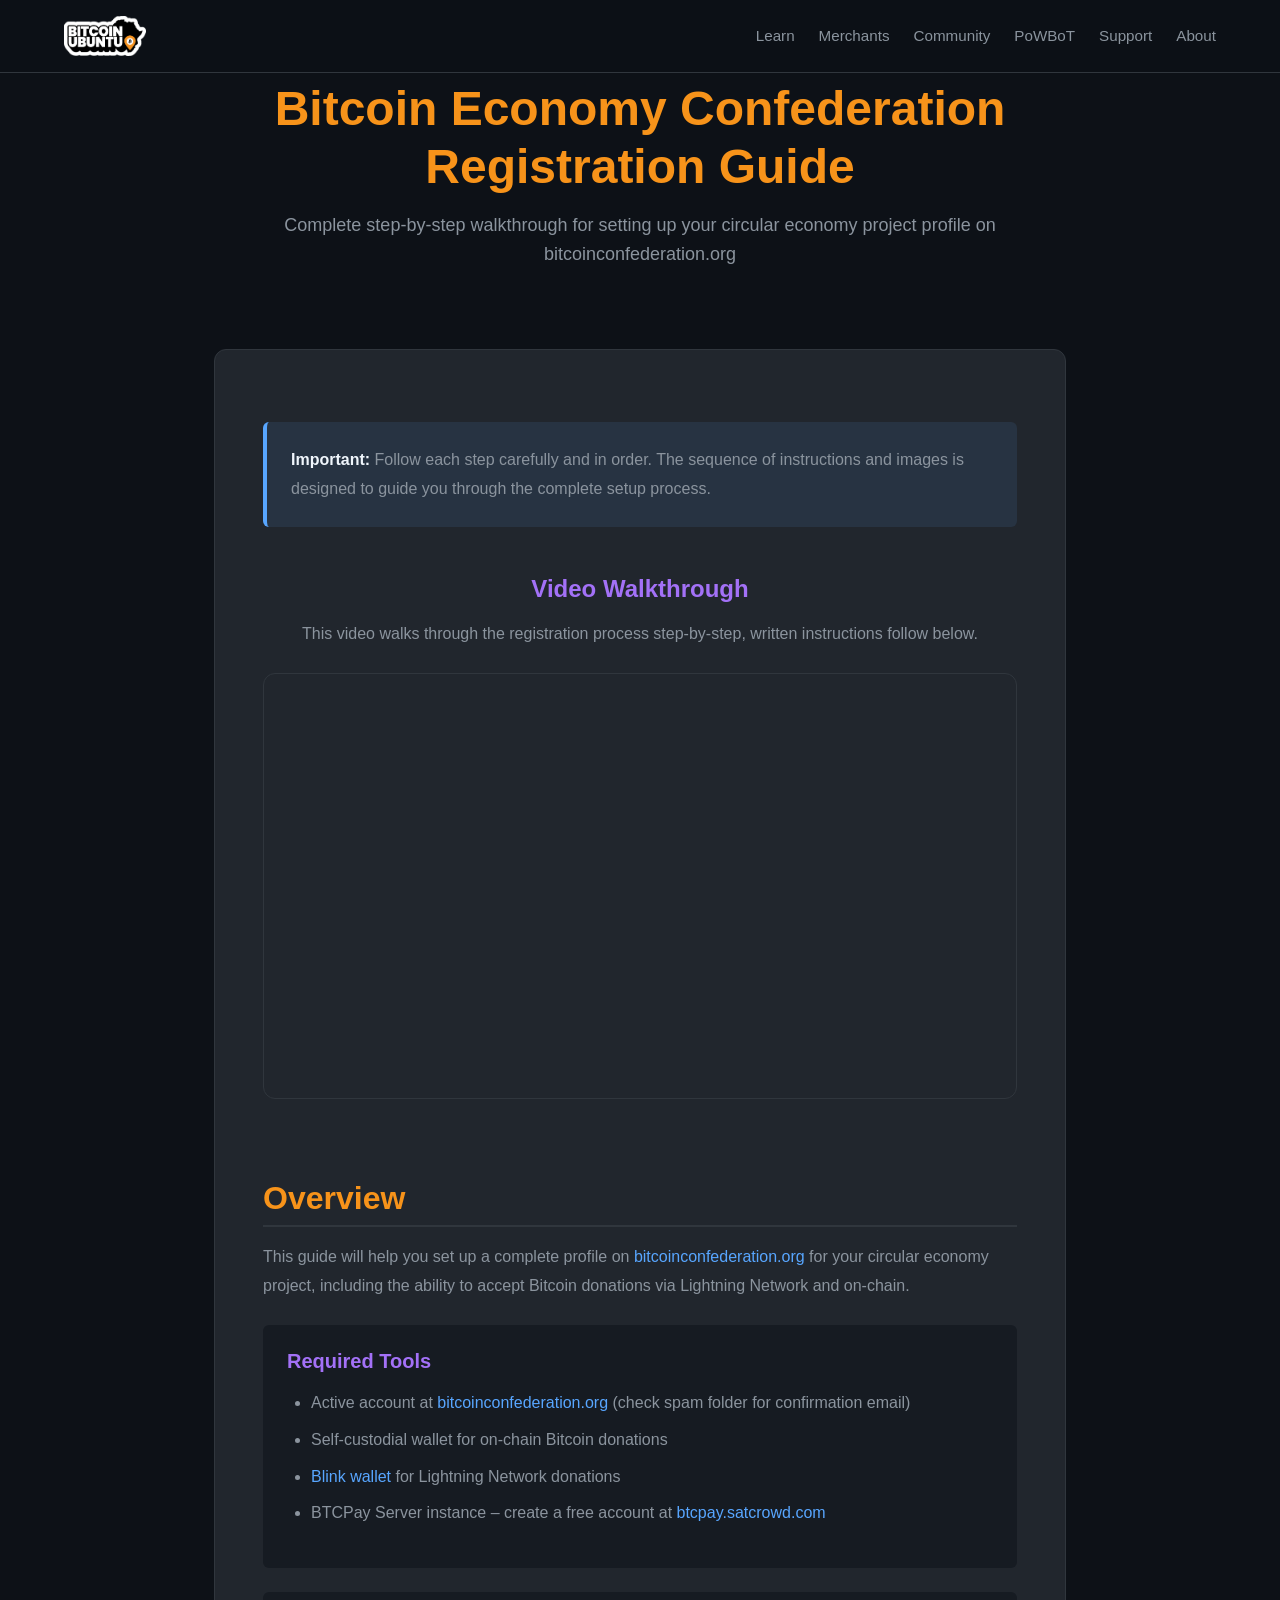
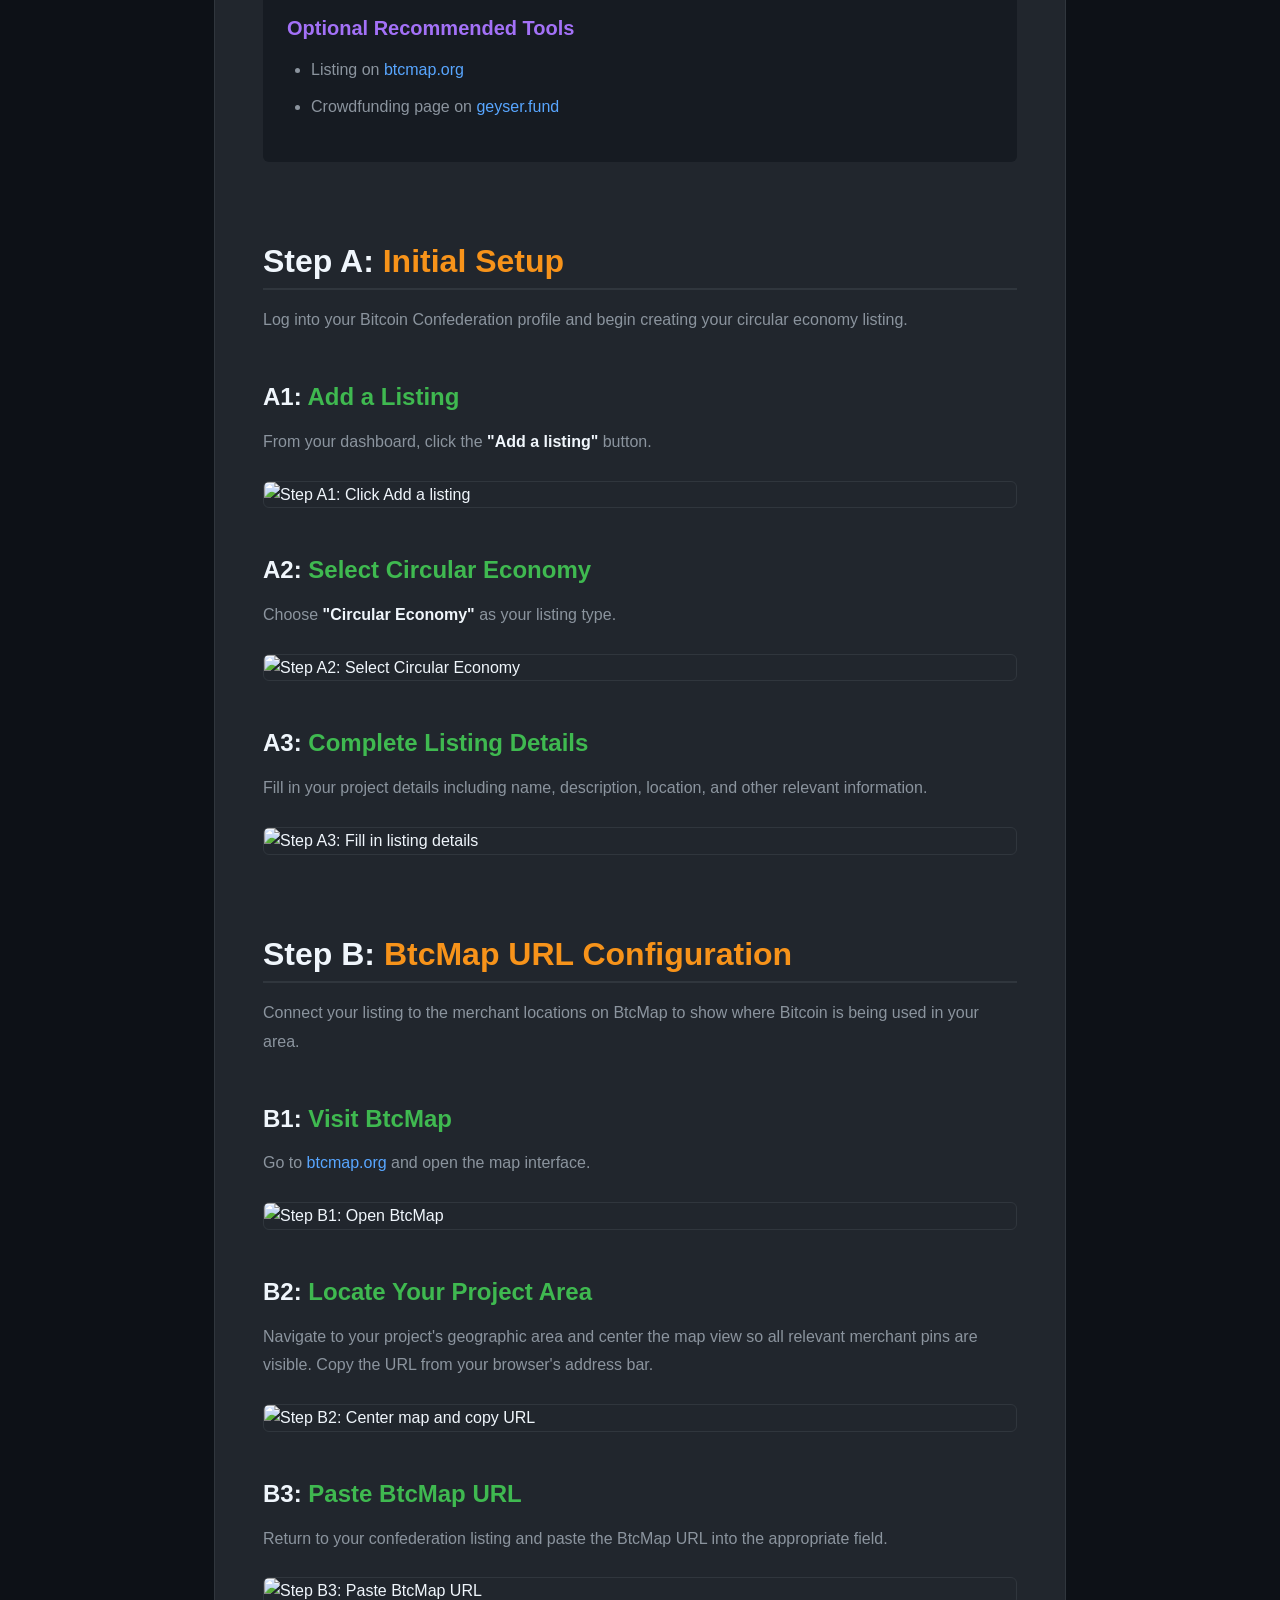
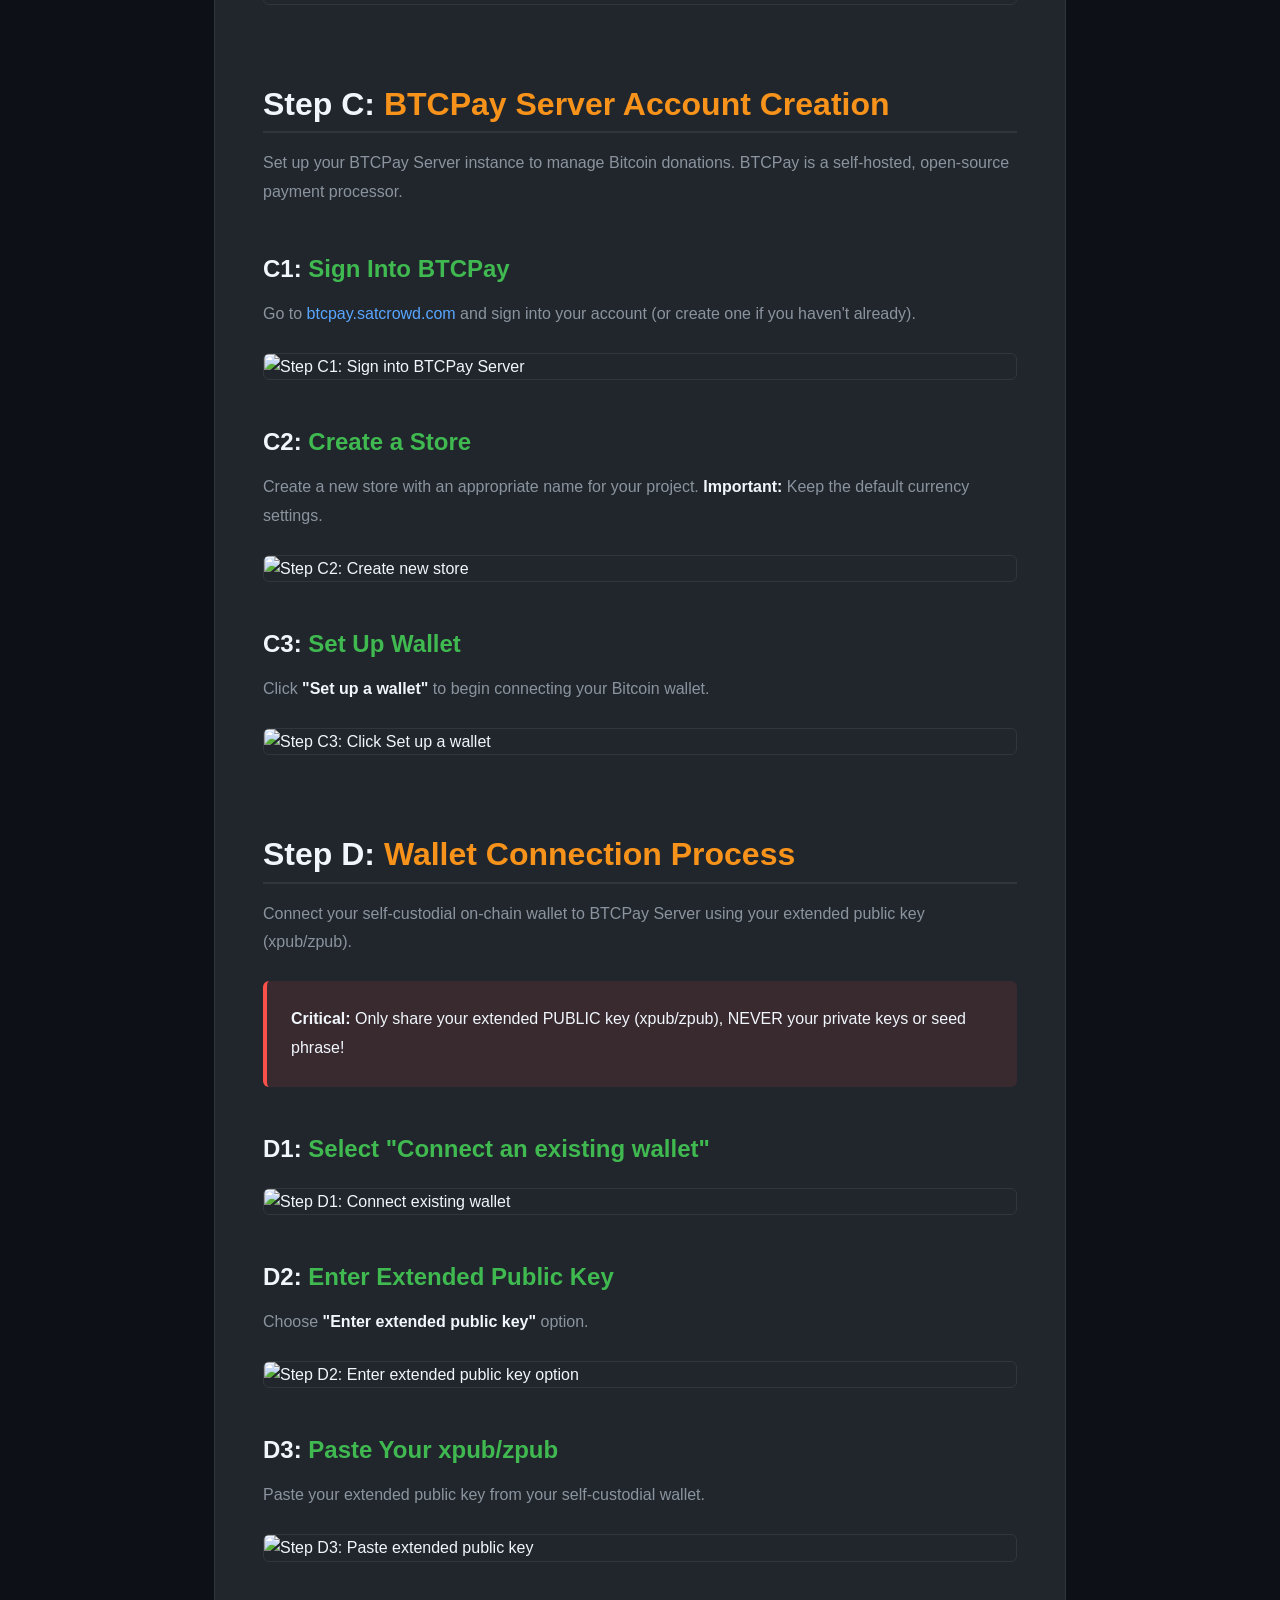
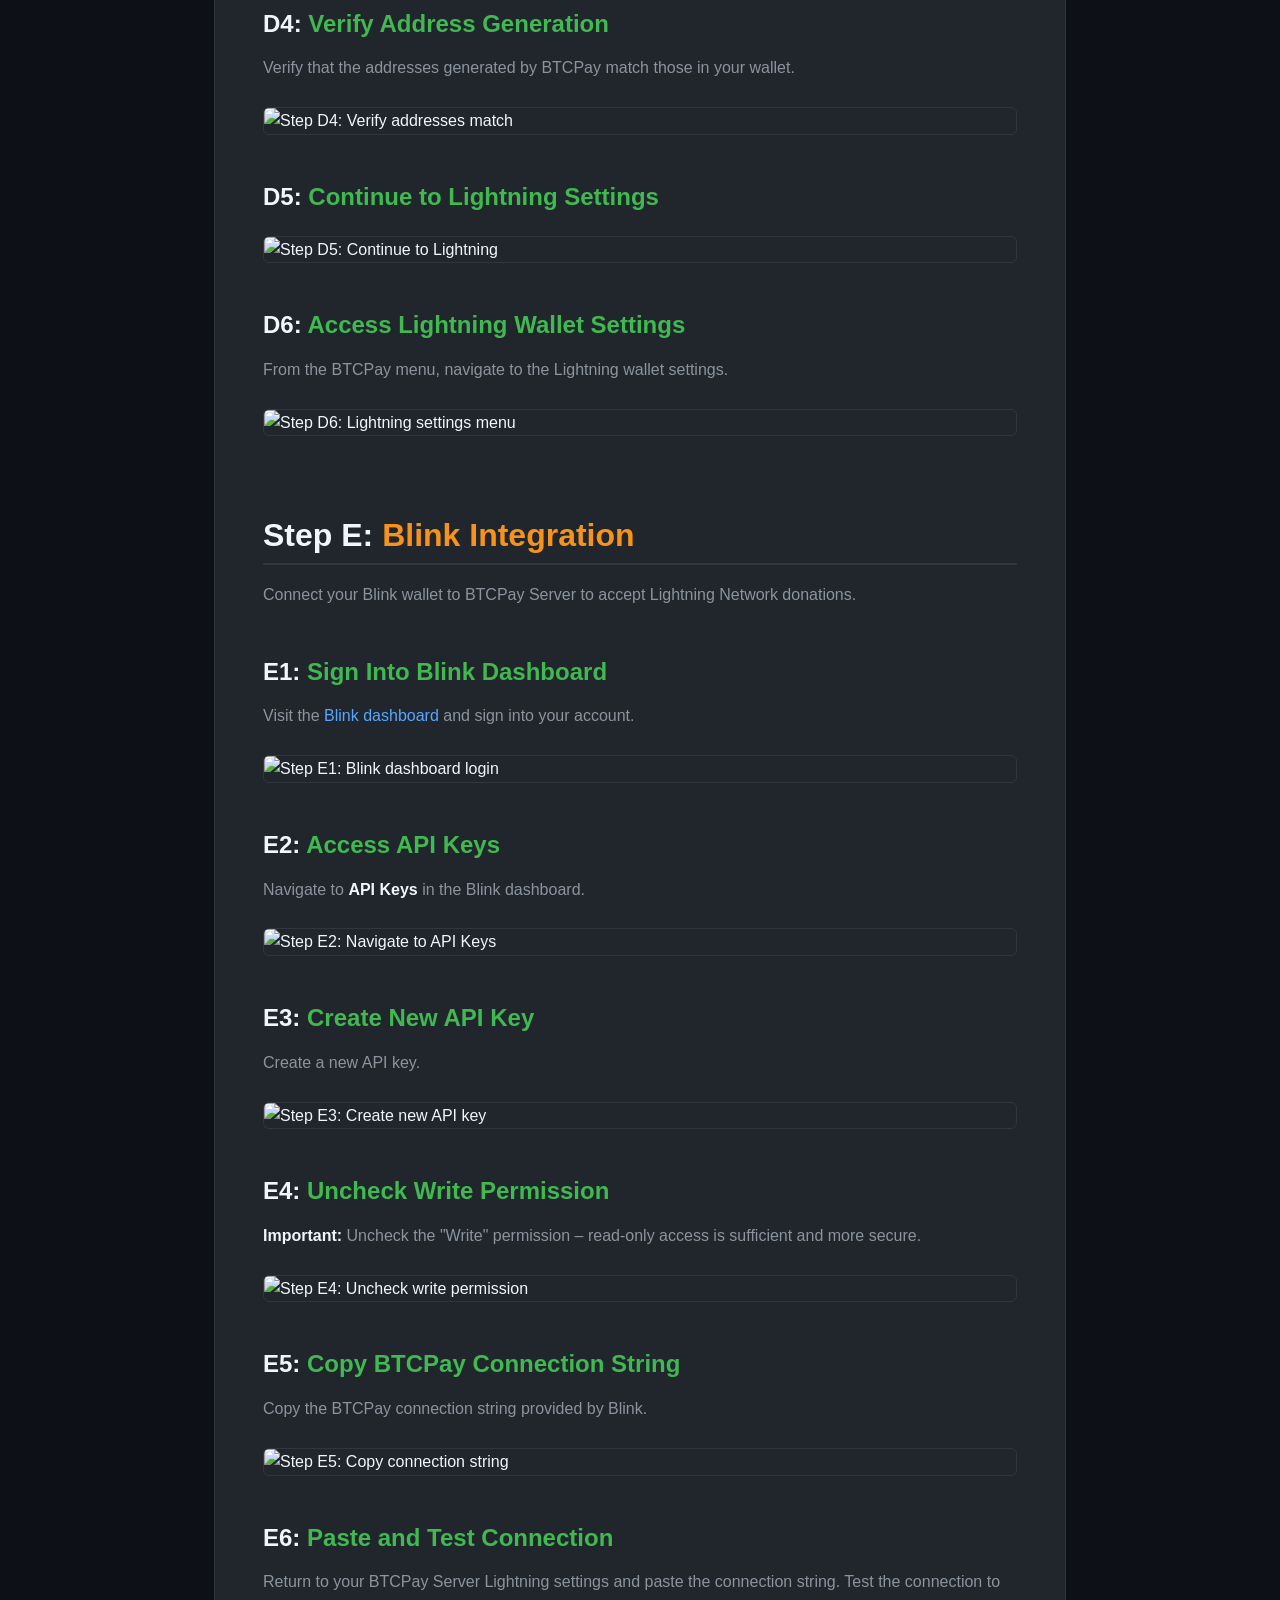
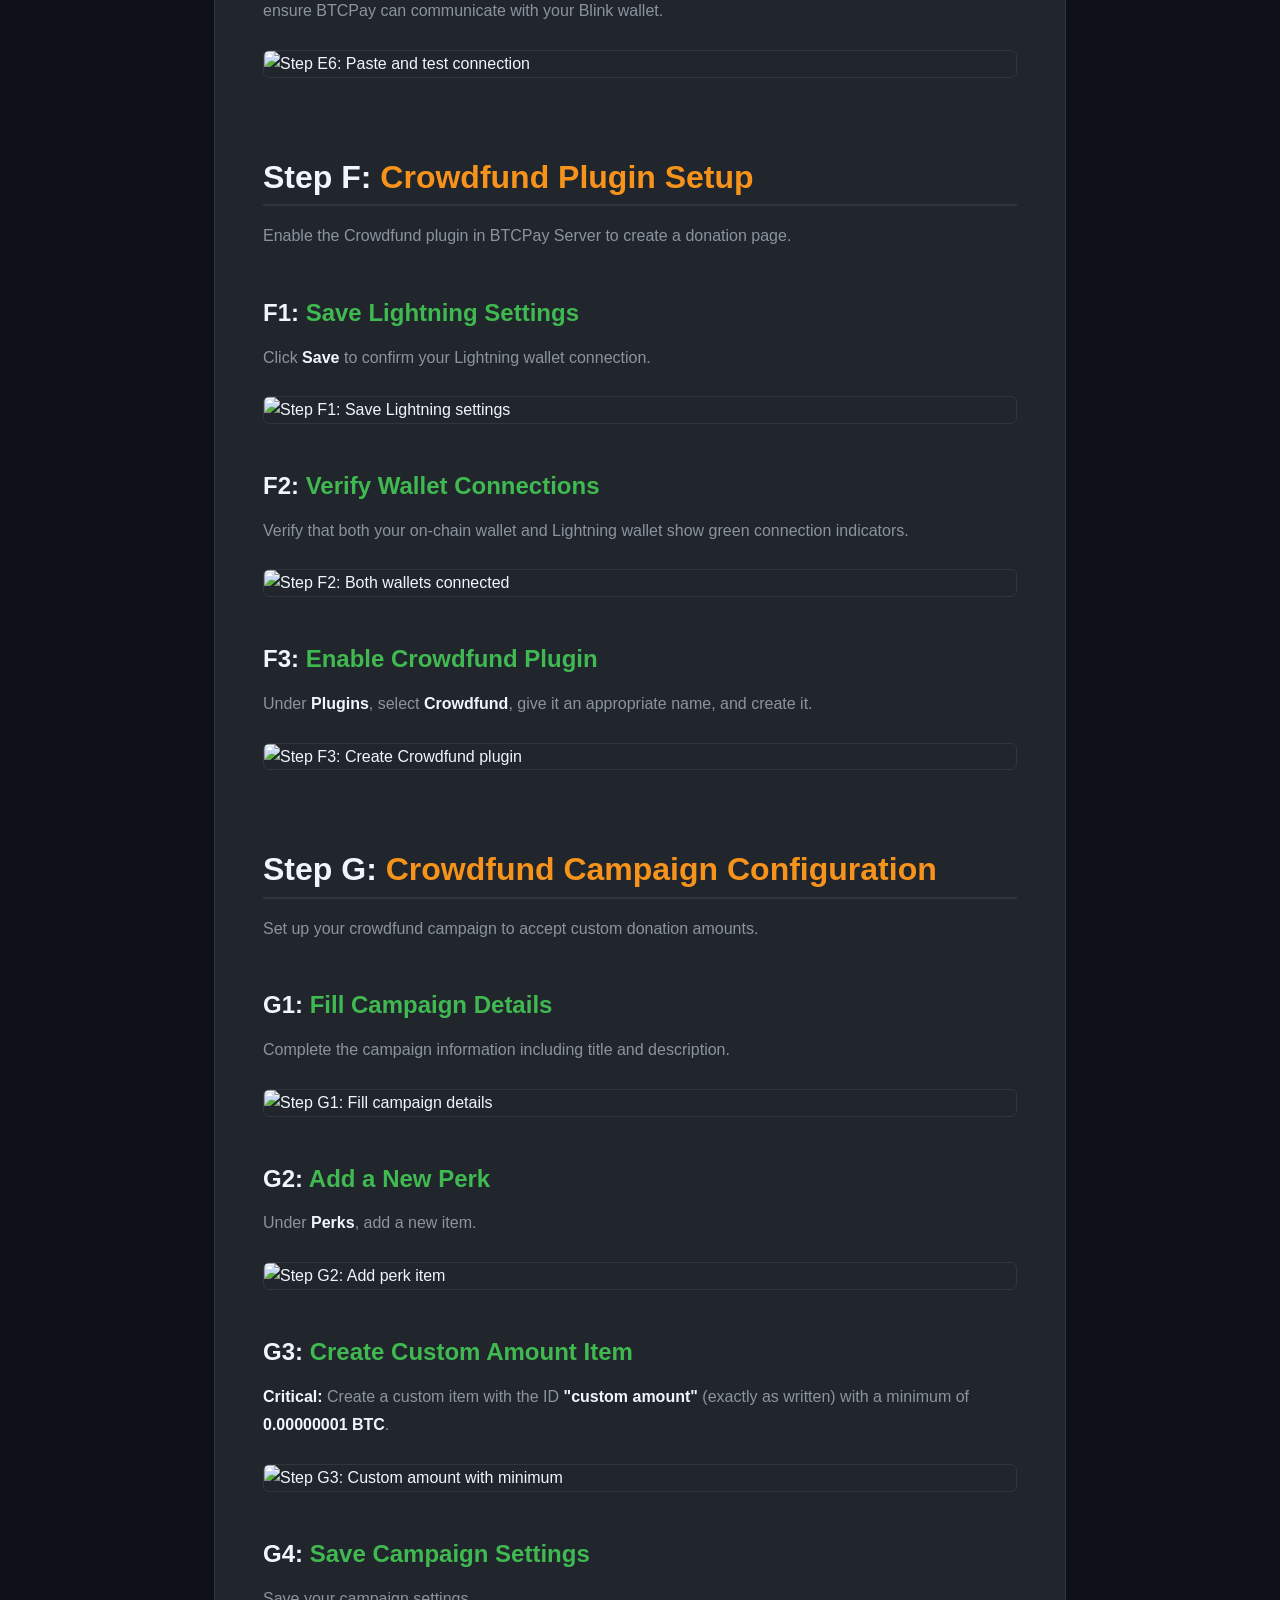
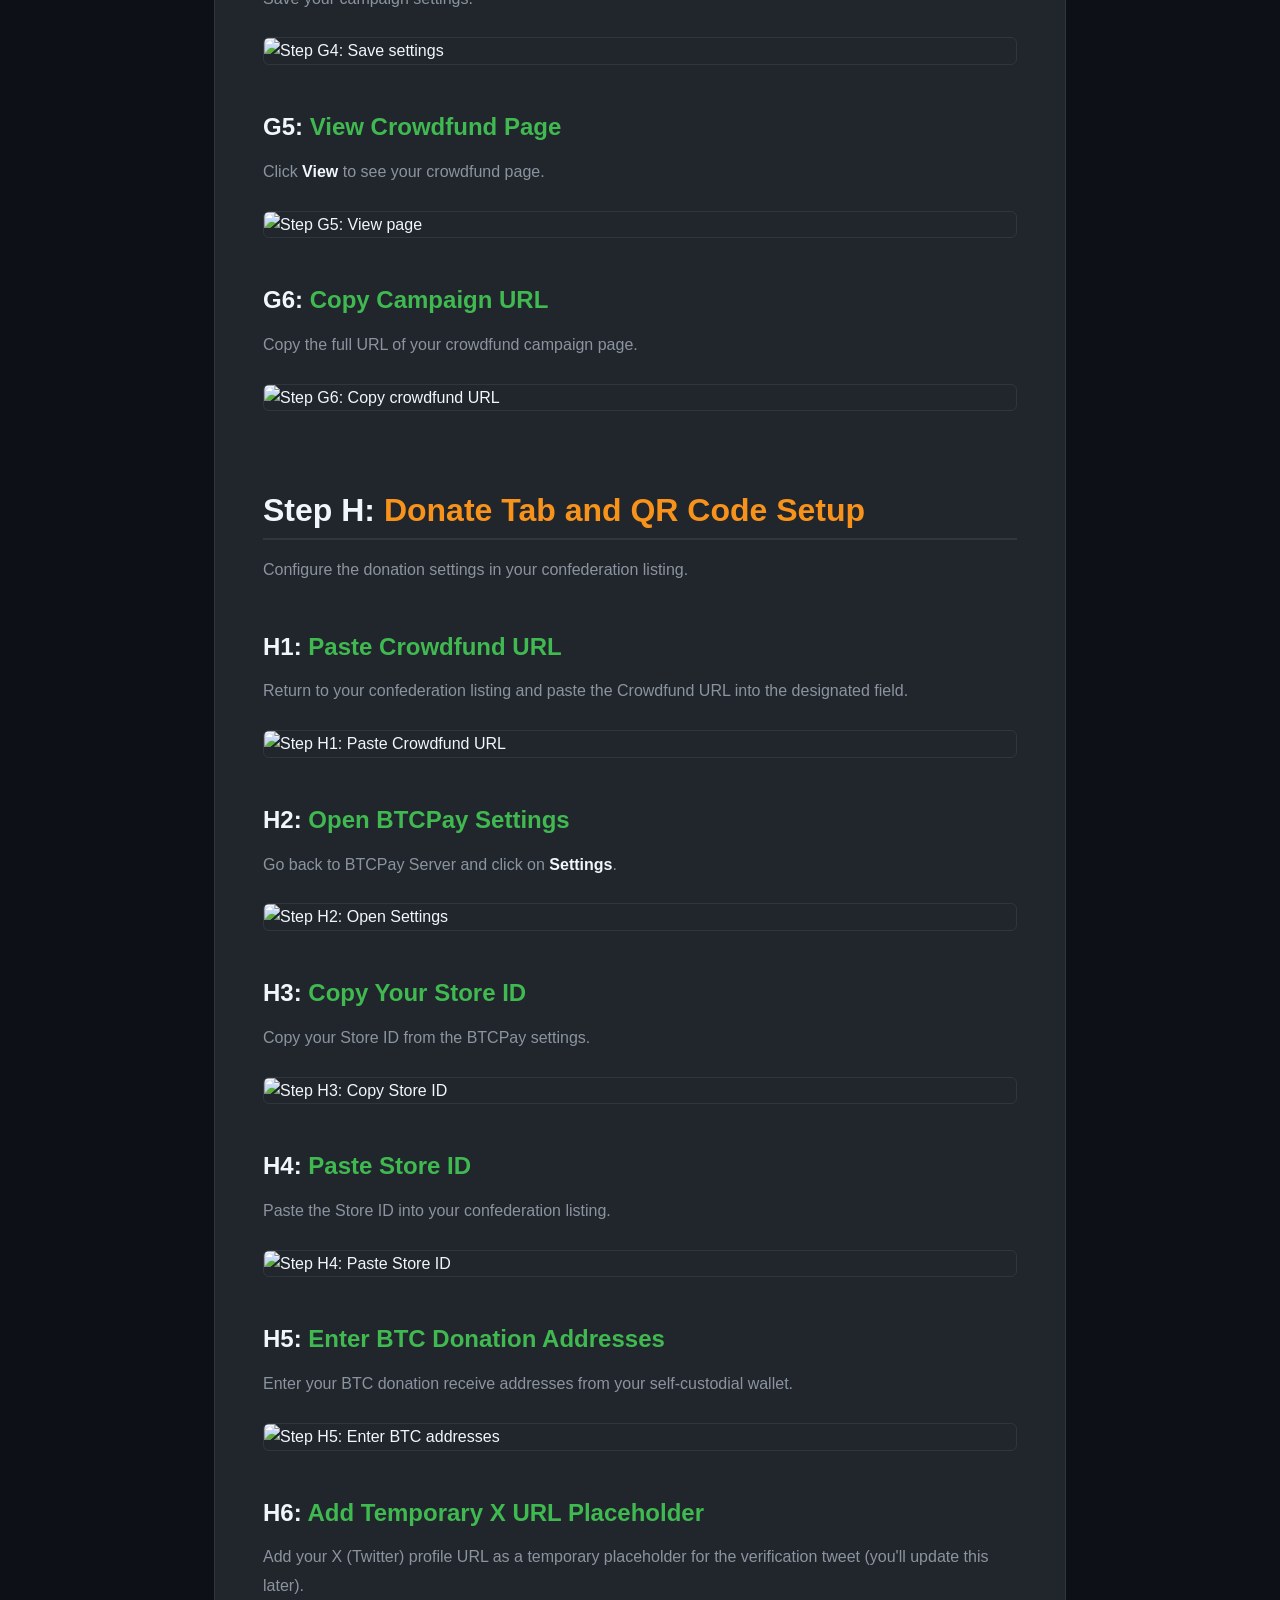
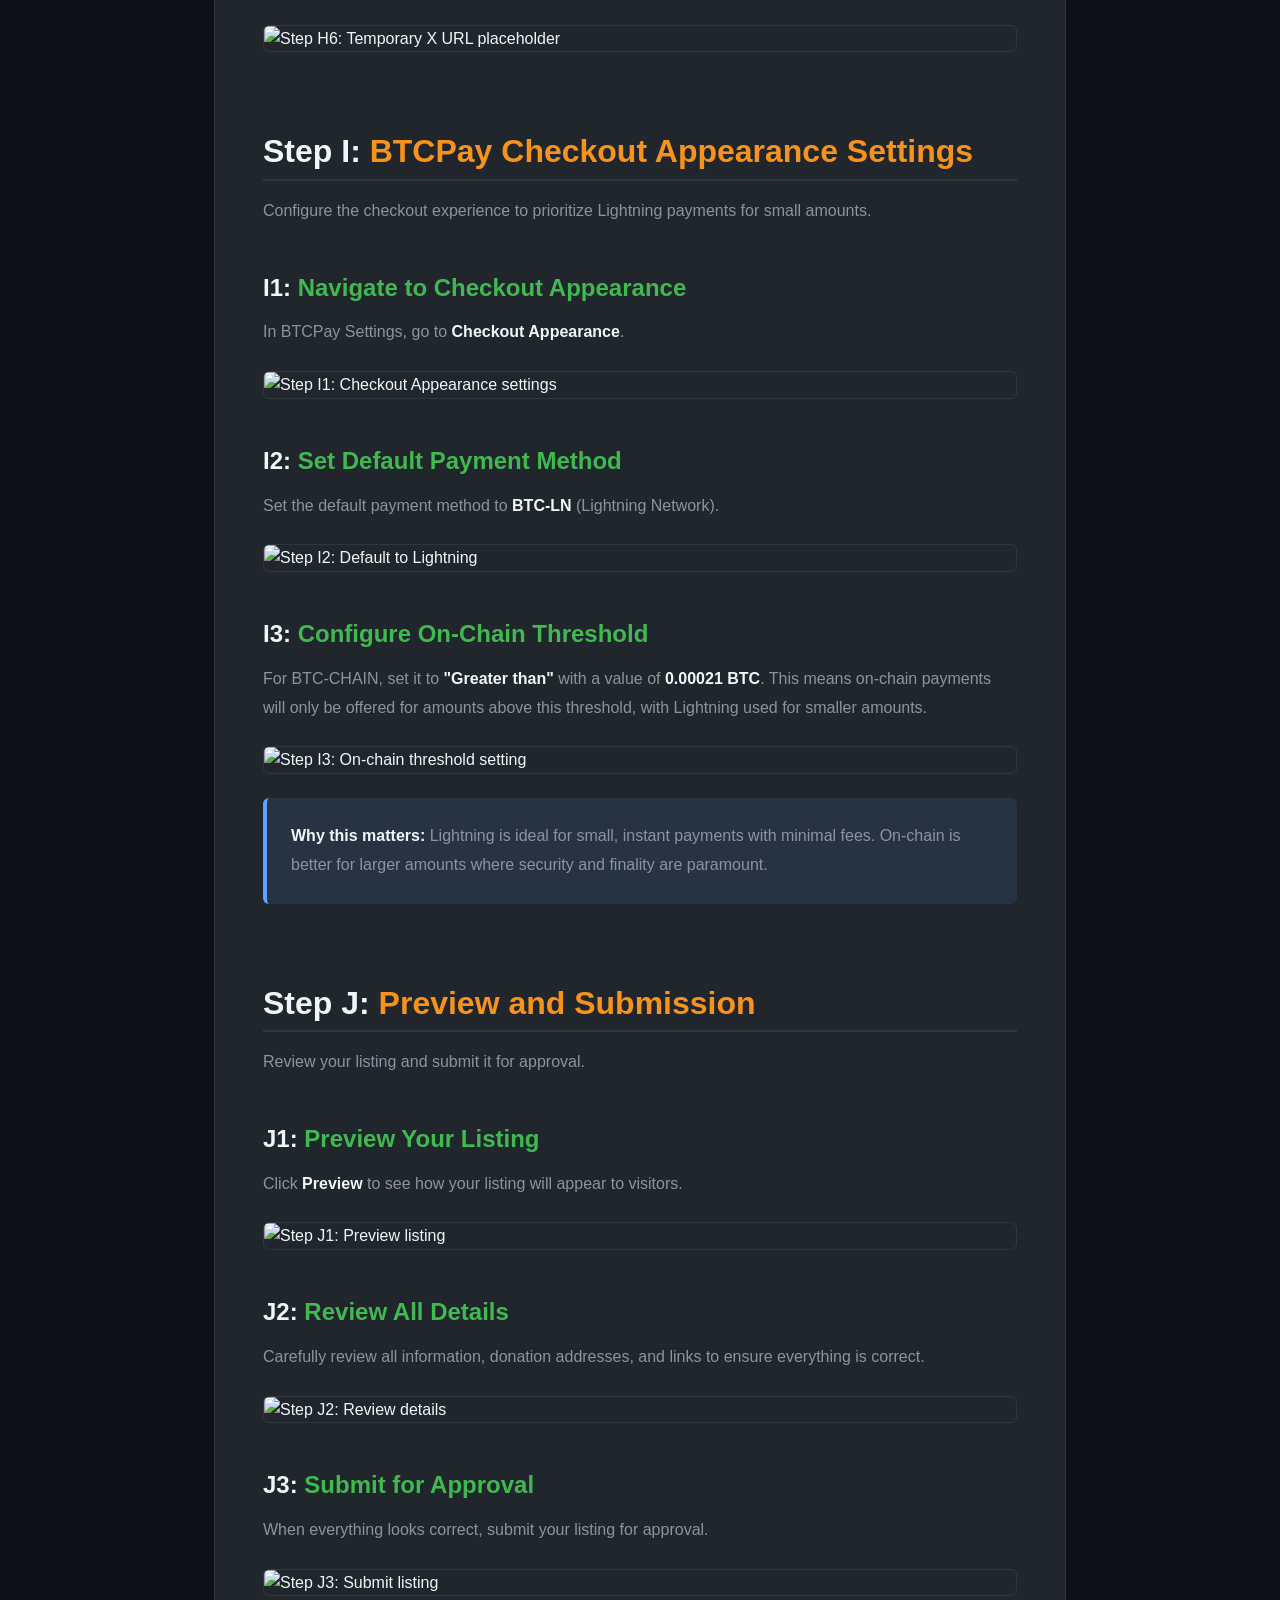
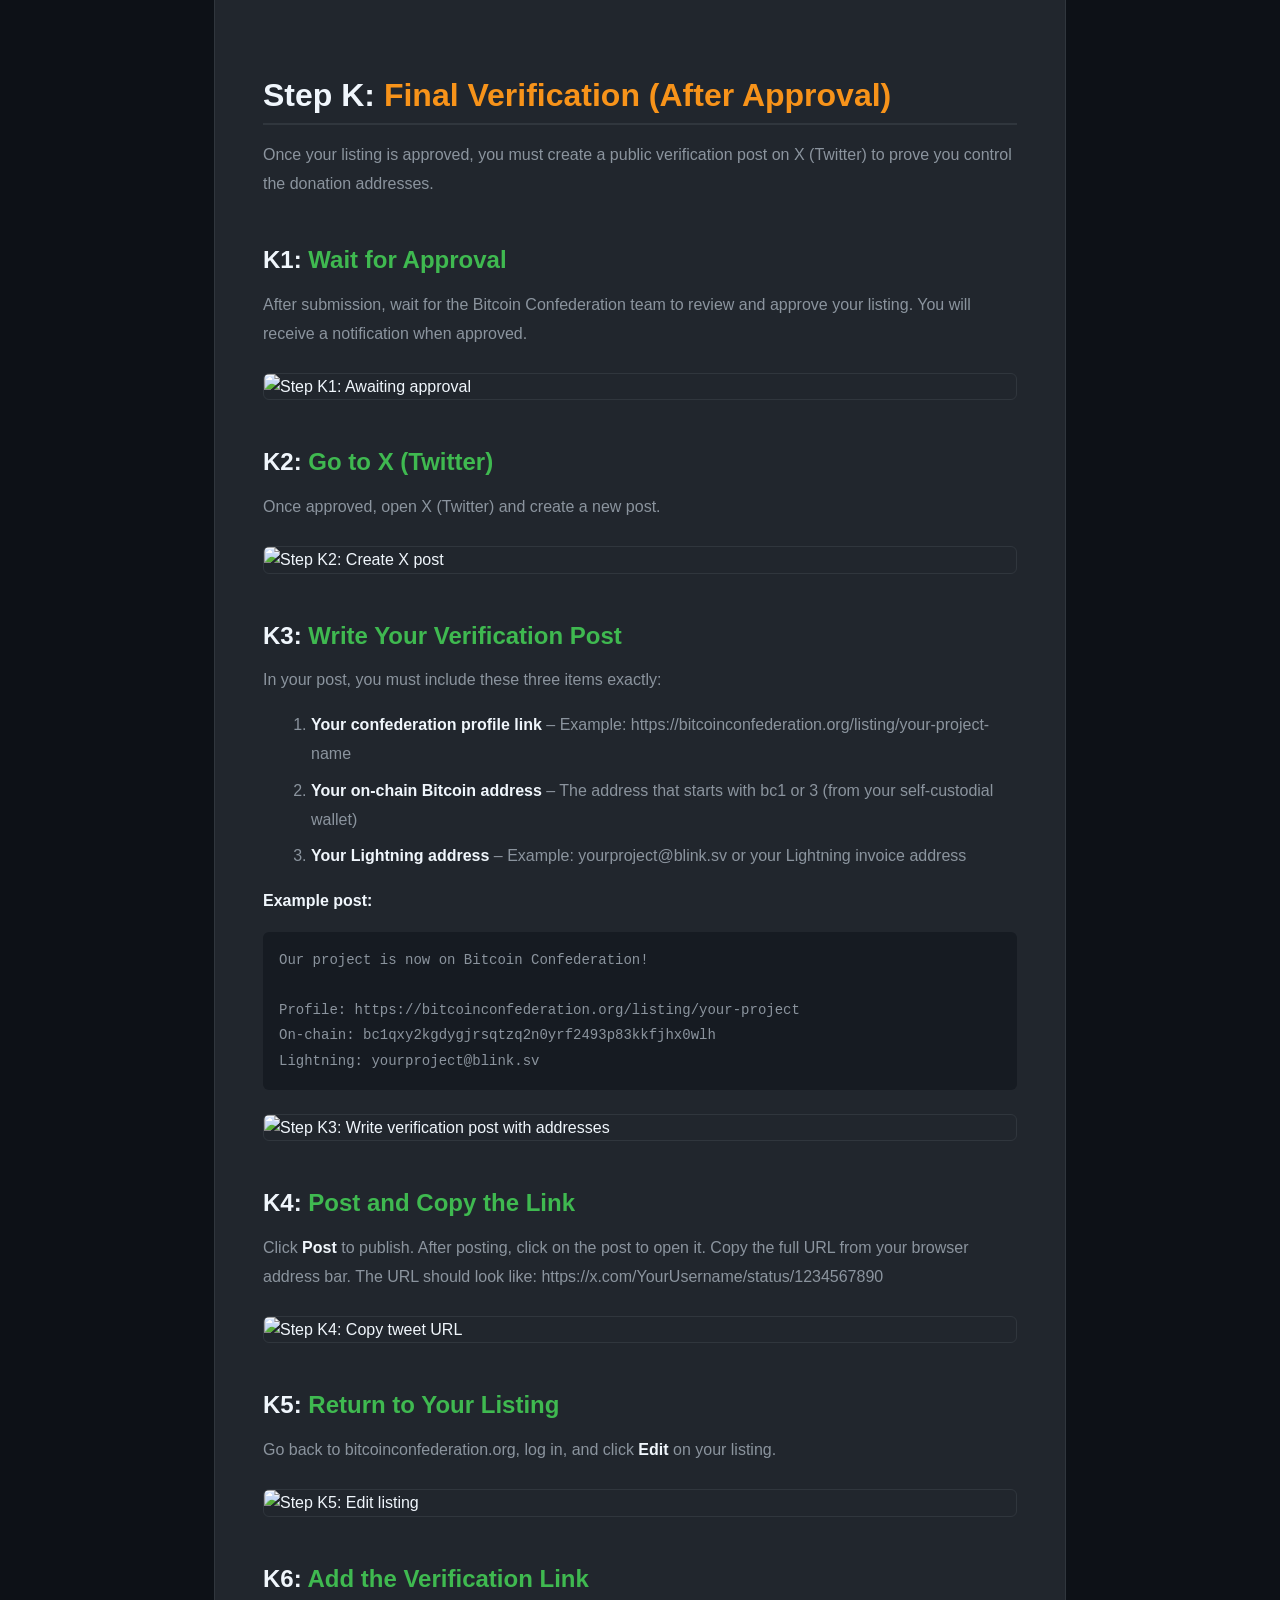
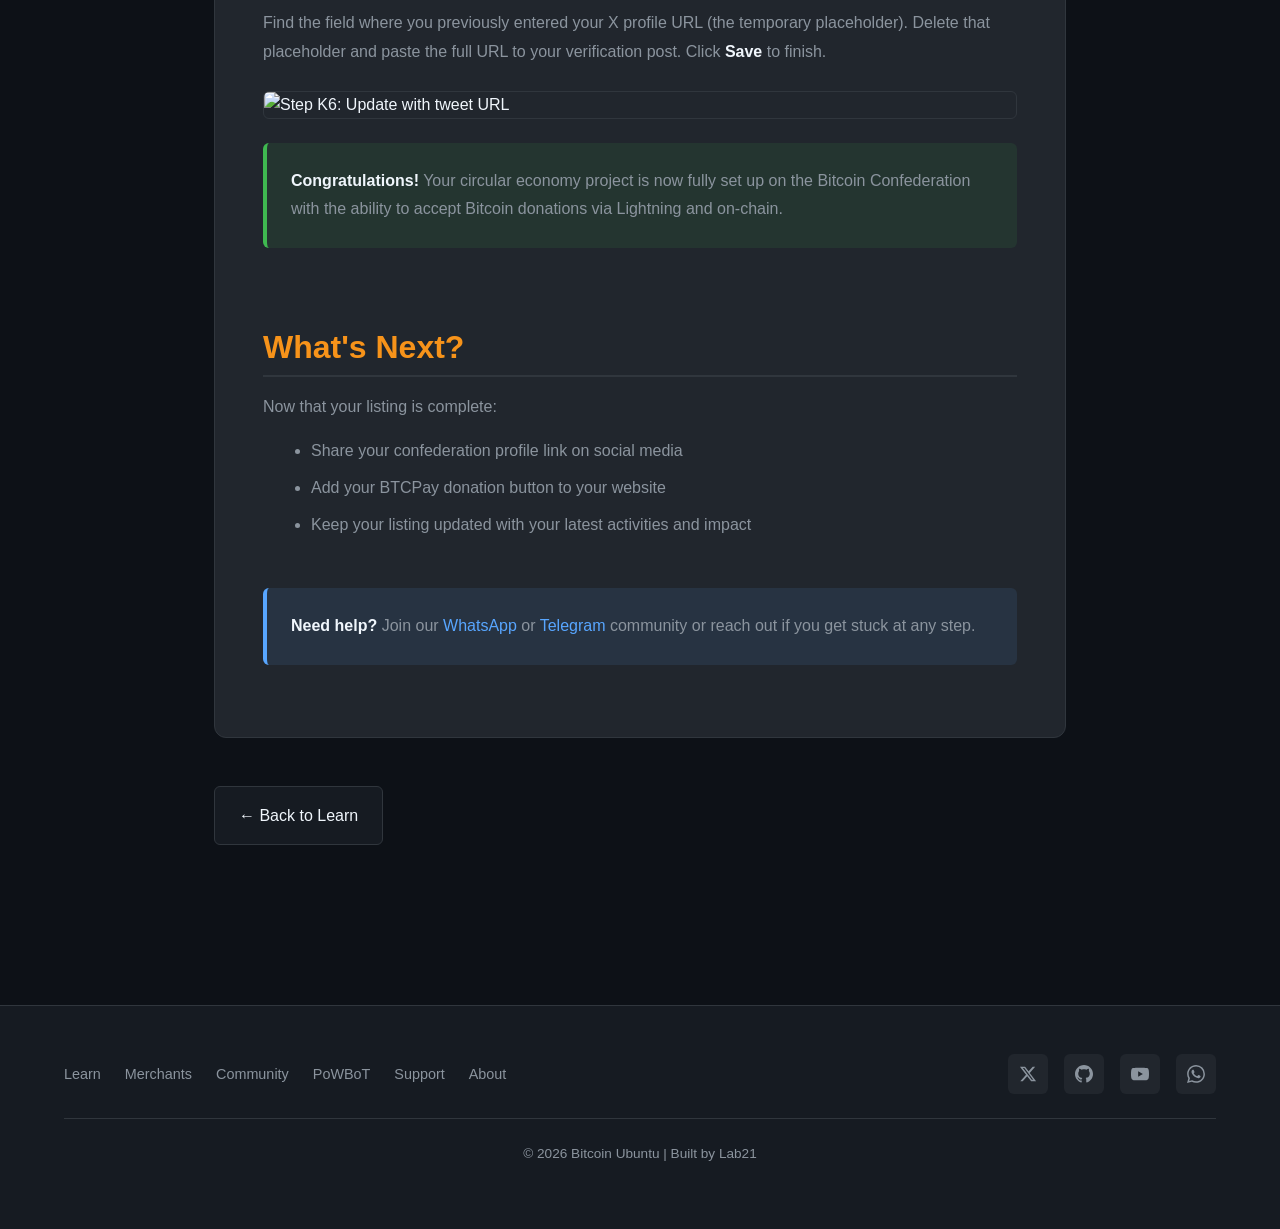
==== bec-guide.html @ ae209e09 "Initial commit: Bitcoin Ubuntu website revamp - Static HTML/CSS/JS redesign - Main site (index.html)" ====
<!DOCTYPE html>
<html lang="en">
<head>
    <meta charset="UTF-8">
    <meta name="viewport" content="width=device-width, initial-scale=1.0">
    <title>BEC Registration Guide - Bitcoin Ubuntu</title>
    <meta name="description" content="Step-by-step guide to registering your circular economy project on bitcoinconfederation.org">

    <!-- Favicon -->
    <link rel="icon" type="image/png" href="assets/images/logo.png">

    <!-- Open Graph -->
    <meta property="og:type" content="website">
    <meta property="og:url" content="https://bitcoinubuntu.org/bec-guide.html">
    <meta property="og:title" content="BEC Registration Guide - Bitcoin Ubuntu">
    <meta property="og:description" content="Step-by-step guide to registering your circular economy project on bitcoinconfederation.org">
    <meta property="og:image" content="assets/images/logo.png">

    <!-- Styles -->
    <link rel="stylesheet" href="assets/css/styles.css">

    <style>
        .guide-container {
            max-width: 900px;
            margin: 0 auto;
            padding: var(--spacing-2xl) var(--spacing-lg);
        }

        .guide-header {
            text-align: center;
            margin-bottom: var(--spacing-2xl);
        }

        .guide-header h1 {
            color: var(--accent-orange);
            margin-bottom: var(--spacing-md);
        }

        .guide-content {
            background: var(--bg-card);
            padding: var(--spacing-xl);
            border-radius: var(--radius-md);
            border: 1px solid var(--border);
        }

        .guide-content h2 {
            color: var(--accent-orange);
            margin-top: var(--spacing-2xl);
            margin-bottom: var(--spacing-md);
            padding-bottom: var(--spacing-sm);
            border-bottom: 2px solid var(--border);
        }

        .guide-content h2:first-child {
            margin-top: 0;
        }

        .guide-content h3 {
            color: var(--accent-green);
            margin-top: var(--spacing-xl);
            margin-bottom: var(--spacing-md);
        }

        .guide-content p {
            color: var(--text-secondary);
            line-height: 1.8;
        }

        .guide-content strong {
            color: var(--text-primary);
            font-weight: 600;
        }

        .guide-content ul, .guide-content ol {
            margin-bottom: var(--spacing-md);
            padding-left: var(--spacing-xl);
            color: var(--text-secondary);
        }

        .guide-content li {
            margin-bottom: var(--spacing-sm);
            line-height: 1.8;
        }

        .step-image {
            width: 100%;
            height: auto;
            border-radius: var(--radius-sm);
            border: 1px solid var(--border);
            margin: var(--spacing-lg) 0;
            display: block;
        }

        .warning-box {
            background: rgba(248, 81, 73, 0.1);
            border-left: 4px solid var(--accent-red);
            padding: var(--spacing-lg);
            margin: var(--spacing-lg) 0;
            border-radius: var(--radius-sm);
        }

        .warning-box p {
            margin-bottom: 0;
            color: var(--text-primary);
        }

        .info-box {
            background: rgba(88, 166, 255, 0.1);
            border-left: 4px solid var(--accent-blue);
            padding: var(--spacing-lg);
            margin: var(--spacing-lg) 0;
            border-radius: var(--radius-sm);
        }

        .info-box p {
            margin-bottom: 0;
        }

        .success-box {
            background: rgba(63, 185, 80, 0.1);
            border-left: 4px solid var(--accent-green);
            padding: var(--spacing-lg);
            margin: var(--spacing-lg) 0;
            border-radius: var(--radius-sm);
        }

        .success-box p {
            margin-bottom: 0;
        }

        .tools-list {
            background: var(--bg-secondary);
            padding: var(--spacing-lg);
            border-radius: var(--radius-sm);
            margin: var(--spacing-lg) 0;
        }

        .tools-list h4 {
            color: var(--accent-purple);
            margin-bottom: var(--spacing-md);
        }

        .tools-list ul {
            padding-left: var(--spacing-lg);
        }

        .back-link {
            display: inline-block;
            margin-top: var(--spacing-xl);
            padding: var(--spacing-md) var(--spacing-lg);
            background: var(--bg-secondary);
            border: 1px solid var(--border);
            border-radius: var(--radius-sm);
            color: var(--text-primary);
            text-decoration: none;
            transition: var(--transition-normal);
        }

        .back-link:hover {
            background: var(--bg-card);
            border-color: var(--accent-orange);
        }

        @media (max-width: 768px) {
            .guide-container {
                padding: var(--spacing-xl) var(--spacing-md);
            }

            .guide-content {
                padding: var(--spacing-lg);
            }
        }
    </style>
</head>
<body>
    <!-- Navigation -->
    <nav class="nav">
        <div class="nav-container">
            <a href="index.html" class="nav-logo">
                <img src="assets/images/logo.png" alt="Bitcoin Ubuntu">
            </a>
            <button class="nav-toggle" aria-label="Toggle navigation">
                <span></span>
                <span></span>
                <span></span>
            </button>
            <ul class="nav-links">
                <li><a href="index.html#learn">Learn</a></li>
                <li><a href="index.html#merchants">Merchants</a></li>
                <li><a href="index.html#community">Community</a></li>
                <li><a href="index.html#powbot">PoWBoT</a></li>
                <li><a href="index.html#support">Support</a></li>
                <li><a href="index.html#about">About</a></li>
            </ul>
        </div>
    </nav>

    <div class="guide-container">
        <div class="guide-header">
            <h1>Bitcoin Economy Confederation Registration Guide</h1>
            <p style="color: var(--text-secondary); font-size: 1.125rem;">Complete step-by-step walkthrough for setting up your circular economy project profile on bitcoinconfederation.org</p>
        </div>

        <div class="guide-content">
            <div class="info-box">
                <p><strong>Important:</strong> Follow each step carefully and in order. The sequence of instructions and images is designed to guide you through the complete setup process.</p>
            </div>

            <!-- Video Tutorial -->
            <div style="margin: var(--spacing-xl) 0;">
                <h3 style="text-align: center; color: var(--accent-purple); margin-bottom: var(--spacing-md);">Video Walkthrough</h3>
                <p style="text-align: center; color: var(--text-secondary); margin-bottom: var(--spacing-lg);">This video walks through the registration process step-by-step, written instructions follow below.</p>
                <div style="position: relative; padding-bottom: 56.25%; height: 0; overflow: hidden; border-radius: var(--radius-md); border: 1px solid var(--border);">
                    <iframe
                        style="position: absolute; top: 0; left: 0; width: 100%; height: 100%;"
                        src="https://www.youtube.com/embed/Gwdw9ClqUuA"
                        title="BEC Registration Guide Video Tutorial"
                        frameborder="0"
                        allow="accelerometer; autoplay; clipboard-write; encrypted-media; gyroscope; picture-in-picture; web-share"
                        allowfullscreen>
                    </iframe>
                </div>
            </div>

            <h2>Overview</h2>
            <p>This guide will help you set up a complete profile on <a href="https://bitcoinconfederation.org" target="_blank" style="color: var(--accent-blue);">bitcoinconfederation.org</a> for your circular economy project, including the ability to accept Bitcoin donations via Lightning Network and on-chain.</p>

            <div class="tools-list">
                <h4>Required Tools</h4>
                <ul>
                    <li>Active account at <a href="https://bitcoinconfederation.org" target="_blank" style="color: var(--accent-blue);">bitcoinconfederation.org</a> (check spam folder for confirmation email)</li>
                    <li>Self-custodial wallet for on-chain Bitcoin donations</li>
                    <li><a href="https://www.blink.sv/" target="_blank" style="color: var(--accent-blue);">Blink wallet</a> for Lightning Network donations</li>
                    <li>BTCPay Server instance – create a free account at <a href="https://btcpay.satcrowd.com" target="_blank" style="color: var(--accent-blue);">btcpay.satcrowd.com</a></li>
                </ul>
            </div>

            <div class="tools-list">
                <h4>Optional Recommended Tools</h4>
                <ul>
                    <li>Listing on <a href="https://btcmap.org/communities/add" target="_blank" style="color: var(--accent-blue);">btcmap.org</a></li>
                    <li>Crowdfunding page on <a href="https://geyser.fund/" target="_blank" style="color: var(--accent-blue);">geyser.fund</a></li>
                </ul>
            </div>

            <h2><span style="color: var(--text-primary);">Step A:</span> Initial Setup</h2>
            <p>Log into your Bitcoin Confederation profile and begin creating your circular economy listing.</p>

            <h3><span style="color: var(--text-primary);">A1:</span> Add a Listing</h3>
            <p>From your dashboard, click the <strong>"Add a listing"</strong> button.</p>
            <img src="https://bitcoinubuntu.org/wp-content/uploads/Step-A1-small.png" alt="Step A1: Click Add a listing" class="step-image">

            <h3><span style="color: var(--text-primary);">A2:</span> Select Circular Economy</h3>
            <p>Choose <strong>"Circular Economy"</strong> as your listing type.</p>
            <img src="https://bitcoinubuntu.org/wp-content/uploads/Step-A2-small.png" alt="Step A2: Select Circular Economy" class="step-image">

            <h3><span style="color: var(--text-primary);">A3:</span> Complete Listing Details</h3>
            <p>Fill in your project details including name, description, location, and other relevant information.</p>
            <img src="https://bitcoinubuntu.org/wp-content/uploads/Step-A3-small.png" alt="Step A3: Fill in listing details" class="step-image">

            <h2><span style="color: var(--text-primary);">Step B:</span> BtcMap URL Configuration</h2>
            <p>Connect your listing to the merchant locations on BtcMap to show where Bitcoin is being used in your area.</p>

            <h3><span style="color: var(--text-primary);">B1:</span> Visit BtcMap</h3>
            <p>Go to <a href="https://btcmap.org" target="_blank" style="color: var(--accent-blue);">btcmap.org</a> and open the map interface.</p>
            <img src="https://bitcoinubuntu.org/wp-content/uploads/Step-B1-small-1.png" alt="Step B1: Open BtcMap" class="step-image">

            <h3><span style="color: var(--text-primary);">B2:</span> Locate Your Project Area</h3>
            <p>Navigate to your project's geographic area and center the map view so all relevant merchant pins are visible. Copy the URL from your browser's address bar.</p>
            <img src="https://bitcoinubuntu.org/wp-content/uploads/Step-B2-small-2.png" alt="Step B2: Center map and copy URL" class="step-image">

            <h3><span style="color: var(--text-primary);">B3:</span> Paste BtcMap URL</h3>
            <p>Return to your confederation listing and paste the BtcMap URL into the appropriate field.</p>
            <img src="https://bitcoinubuntu.org/wp-content/uploads/Step-B3-small-1.png" alt="Step B3: Paste BtcMap URL" class="step-image">

            <h2><span style="color: var(--text-primary);">Step C:</span> BTCPay Server Account Creation</h2>
            <p>Set up your BTCPay Server instance to manage Bitcoin donations. BTCPay is a self-hosted, open-source payment processor.</p>

            <h3><span style="color: var(--text-primary);">C1:</span> Sign Into BTCPay</h3>
            <p>Go to <a href="https://btcpay.satcrowd.com" target="_blank" style="color: var(--accent-blue);">btcpay.satcrowd.com</a> and sign into your account (or create one if you haven't already).</p>
            <img src="https://bitcoinubuntu.org/wp-content/uploads/Step-C1-small.png" alt="Step C1: Sign into BTCPay Server" class="step-image">

            <h3><span style="color: var(--text-primary);">C2:</span> Create a Store</h3>
            <p>Create a new store with an appropriate name for your project. <strong>Important:</strong> Keep the default currency settings.</p>
            <img src="https://bitcoinubuntu.org/wp-content/uploads/Step-C2-small.png" alt="Step C2: Create new store" class="step-image">

            <h3><span style="color: var(--text-primary);">C3:</span> Set Up Wallet</h3>
            <p>Click <strong>"Set up a wallet"</strong> to begin connecting your Bitcoin wallet.</p>
            <img src="https://bitcoinubuntu.org/wp-content/uploads/Step-C3-small.png" alt="Step C3: Click Set up a wallet" class="step-image">

            <h2><span style="color: var(--text-primary);">Step D:</span> Wallet Connection Process</h2>
            <p>Connect your self-custodial on-chain wallet to BTCPay Server using your extended public key (xpub/zpub).</p>

            <div class="warning-box">
                <p><strong>Critical:</strong> Only share your extended PUBLIC key (xpub/zpub), NEVER your private keys or seed phrase!</p>
            </div>

            <h3><span style="color: var(--text-primary);">D1:</span> Select "Connect an existing wallet"</h3>
            <img src="https://bitcoinubuntu.org/wp-content/uploads/Step-D1-small.png" alt="Step D1: Connect existing wallet" class="step-image">

            <h3><span style="color: var(--text-primary);">D2:</span> Enter Extended Public Key</h3>
            <p>Choose <strong>"Enter extended public key"</strong> option.</p>
            <img src="https://bitcoinubuntu.org/wp-content/uploads/Step-D2-small.png" alt="Step D2: Enter extended public key option" class="step-image">

            <h3><span style="color: var(--text-primary);">D3:</span> Paste Your xpub/zpub</h3>
            <p>Paste your extended public key from your self-custodial wallet.</p>
            <img src="https://bitcoinubuntu.org/wp-content/uploads/Step-D3-small.png" alt="Step D3: Paste extended public key" class="step-image">

            <h3><span style="color: var(--text-primary);">D4:</span> Verify Address Generation</h3>
            <p>Verify that the addresses generated by BTCPay match those in your wallet.</p>
            <img src="https://bitcoinubuntu.org/wp-content/uploads/Step-D4-small.png" alt="Step D4: Verify addresses match" class="step-image">

            <h3><span style="color: var(--text-primary);">D5:</span> Continue to Lightning Settings</h3>
            <img src="https://bitcoinubuntu.org/wp-content/uploads/Step-D5-small.png" alt="Step D5: Continue to Lightning" class="step-image">

            <h3><span style="color: var(--text-primary);">D6:</span> Access Lightning Wallet Settings</h3>
            <p>From the BTCPay menu, navigate to the Lightning wallet settings.</p>
            <img src="https://bitcoinubuntu.org/wp-content/uploads/Step-D6-small.png" alt="Step D6: Lightning settings menu" class="step-image">

            <h2><span style="color: var(--text-primary);">Step E:</span> Blink Integration</h2>
            <p>Connect your Blink wallet to BTCPay Server to accept Lightning Network donations.</p>

            <h3><span style="color: var(--text-primary);">E1:</span> Sign Into Blink Dashboard</h3>
            <p>Visit the <a href="https://dashboard.blink.sv/" target="_blank" style="color: var(--accent-blue);">Blink dashboard</a> and sign into your account.</p>
            <img src="https://bitcoinubuntu.org/wp-content/uploads/Step-E1-small.png" alt="Step E1: Blink dashboard login" class="step-image">

            <h3><span style="color: var(--text-primary);">E2:</span> Access API Keys</h3>
            <p>Navigate to <strong>API Keys</strong> in the Blink dashboard.</p>
            <img src="https://bitcoinubuntu.org/wp-content/uploads/Step-E2-small.png" alt="Step E2: Navigate to API Keys" class="step-image">

            <h3><span style="color: var(--text-primary);">E3:</span> Create New API Key</h3>
            <p>Create a new API key.</p>
            <img src="https://bitcoinubuntu.org/wp-content/uploads/Step-E3-small.png" alt="Step E3: Create new API key" class="step-image">

            <h3><span style="color: var(--text-primary);">E4:</span> Uncheck Write Permission</h3>
            <p><strong>Important:</strong> Uncheck the "Write" permission – read-only access is sufficient and more secure.</p>
            <img src="https://bitcoinubuntu.org/wp-content/uploads/Step-E4-small.png" alt="Step E4: Uncheck write permission" class="step-image">

            <h3><span style="color: var(--text-primary);">E5:</span> Copy BTCPay Connection String</h3>
            <p>Copy the BTCPay connection string provided by Blink.</p>
            <img src="https://bitcoinubuntu.org/wp-content/uploads/Step-E5-small.png" alt="Step E5: Copy connection string" class="step-image">

            <h3><span style="color: var(--text-primary);">E6:</span> Paste and Test Connection</h3>
            <p>Return to your BTCPay Server Lightning settings and paste the connection string. Test the connection to ensure BTCPay can communicate with your Blink wallet.</p>
            <img src="https://bitcoinubuntu.org/wp-content/uploads/Step-E6-small.png" alt="Step E6: Paste and test connection" class="step-image">

            <h2><span style="color: var(--text-primary);">Step F:</span> Crowdfund Plugin Setup</h2>
            <p>Enable the Crowdfund plugin in BTCPay Server to create a donation page.</p>

            <h3><span style="color: var(--text-primary);">F1:</span> Save Lightning Settings</h3>
            <p>Click <strong>Save</strong> to confirm your Lightning wallet connection.</p>
            <img src="https://bitcoinubuntu.org/wp-content/uploads/Step-F1-small.png" alt="Step F1: Save Lightning settings" class="step-image">

            <h3><span style="color: var(--text-primary);">F2:</span> Verify Wallet Connections</h3>
            <p>Verify that both your on-chain wallet and Lightning wallet show green connection indicators.</p>
            <img src="https://bitcoinubuntu.org/wp-content/uploads/Step-F2-small.png" alt="Step F2: Both wallets connected" class="step-image">

            <h3><span style="color: var(--text-primary);">F3:</span> Enable Crowdfund Plugin</h3>
            <p>Under <strong>Plugins</strong>, select <strong>Crowdfund</strong>, give it an appropriate name, and create it.</p>
            <img src="https://bitcoinubuntu.org/wp-content/uploads/Step-F3-small.png" alt="Step F3: Create Crowdfund plugin" class="step-image">

            <h2><span style="color: var(--text-primary);">Step G:</span> Crowdfund Campaign Configuration</h2>
            <p>Set up your crowdfund campaign to accept custom donation amounts.</p>

            <h3><span style="color: var(--text-primary);">G1:</span> Fill Campaign Details</h3>
            <p>Complete the campaign information including title and description.</p>
            <img src="https://bitcoinubuntu.org/wp-content/uploads/Step-G1-small.png" alt="Step G1: Fill campaign details" class="step-image">

            <h3><span style="color: var(--text-primary);">G2:</span> Add a New Perk</h3>
            <p>Under <strong>Perks</strong>, add a new item.</p>
            <img src="https://bitcoinubuntu.org/wp-content/uploads/Step-G2-small.png" alt="Step G2: Add perk item" class="step-image">

            <h3><span style="color: var(--text-primary);">G3:</span> Create Custom Amount Item</h3>
            <p><strong>Critical:</strong> Create a custom item with the ID <strong>"custom amount"</strong> (exactly as written) with a minimum of <strong>0.00000001 BTC</strong>.</p>
            <img src="https://bitcoinubuntu.org/wp-content/uploads/Step-G3-small.png" alt="Step G3: Custom amount with minimum" class="step-image">

            <h3><span style="color: var(--text-primary);">G4:</span> Save Campaign Settings</h3>
            <p>Save your campaign settings.</p>
            <img src="https://bitcoinubuntu.org/wp-content/uploads/Step-G4-small.png" alt="Step G4: Save settings" class="step-image">

            <h3><span style="color: var(--text-primary);">G5:</span> View Crowdfund Page</h3>
            <p>Click <strong>View</strong> to see your crowdfund page.</p>
            <img src="https://bitcoinubuntu.org/wp-content/uploads/Step-G5-small.png" alt="Step G5: View page" class="step-image">

            <h3><span style="color: var(--text-primary);">G6:</span> Copy Campaign URL</h3>
            <p>Copy the full URL of your crowdfund campaign page.</p>
            <img src="https://bitcoinubuntu.org/wp-content/uploads/Step-G6-small.png" alt="Step G6: Copy crowdfund URL" class="step-image">

            <h2><span style="color: var(--text-primary);">Step H:</span> Donate Tab and QR Code Setup</h2>
            <p>Configure the donation settings in your confederation listing.</p>

            <h3><span style="color: var(--text-primary);">H1:</span> Paste Crowdfund URL</h3>
            <p>Return to your confederation listing and paste the Crowdfund URL into the designated field.</p>
            <img src="https://bitcoinubuntu.org/wp-content/uploads/Step-H1-small.png" alt="Step H1: Paste Crowdfund URL" class="step-image">

            <h3><span style="color: var(--text-primary);">H2:</span> Open BTCPay Settings</h3>
            <p>Go back to BTCPay Server and click on <strong>Settings</strong>.</p>
            <img src="https://bitcoinubuntu.org/wp-content/uploads/Step-H2-small.png" alt="Step H2: Open Settings" class="step-image">

            <h3><span style="color: var(--text-primary);">H3:</span> Copy Your Store ID</h3>
            <p>Copy your Store ID from the BTCPay settings.</p>
            <img src="https://bitcoinubuntu.org/wp-content/uploads/Step-H3-small.png" alt="Step H3: Copy Store ID" class="step-image">

            <h3><span style="color: var(--text-primary);">H4:</span> Paste Store ID</h3>
            <p>Paste the Store ID into your confederation listing.</p>
            <img src="https://bitcoinubuntu.org/wp-content/uploads/Step-H4-small.png" alt="Step H4: Paste Store ID" class="step-image">

            <h3><span style="color: var(--text-primary);">H5:</span> Enter BTC Donation Addresses</h3>
            <p>Enter your BTC donation receive addresses from your self-custodial wallet.</p>
            <img src="https://bitcoinubuntu.org/wp-content/uploads/Step-H5-small.png" alt="Step H5: Enter BTC addresses" class="step-image">

            <h3><span style="color: var(--text-primary);">H6:</span> Add Temporary X URL Placeholder</h3>
            <p>Add your X (Twitter) profile URL as a temporary placeholder for the verification tweet (you'll update this later).</p>
            <img src="https://bitcoinubuntu.org/wp-content/uploads/Step-H6-small.png" alt="Step H6: Temporary X URL placeholder" class="step-image">

            <h2><span style="color: var(--text-primary);">Step I:</span> BTCPay Checkout Appearance Settings</h2>
            <p>Configure the checkout experience to prioritize Lightning payments for small amounts.</p>

            <h3><span style="color: var(--text-primary);">I1:</span> Navigate to Checkout Appearance</h3>
            <p>In BTCPay Settings, go to <strong>Checkout Appearance</strong>.</p>
            <img src="https://bitcoinubuntu.org/wp-content/uploads/Step-K1-small.png" alt="Step I1: Checkout Appearance settings" class="step-image">

            <h3><span style="color: var(--text-primary);">I2:</span> Set Default Payment Method</h3>
            <p>Set the default payment method to <strong>BTC-LN</strong> (Lightning Network).</p>
            <img src="https://bitcoinubuntu.org/wp-content/uploads/Step-K2-small.png" alt="Step I2: Default to Lightning" class="step-image">

            <h3><span style="color: var(--text-primary);">I3:</span> Configure On-Chain Threshold</h3>
            <p>For BTC-CHAIN, set it to <strong>"Greater than"</strong> with a value of <strong>0.00021 BTC</strong>. This means on-chain payments will only be offered for amounts above this threshold, with Lightning used for smaller amounts.</p>
            <img src="https://bitcoinubuntu.org/wp-content/uploads/Step-K3-small.png" alt="Step I3: On-chain threshold setting" class="step-image">

            <div class="info-box">
                <p><strong>Why this matters:</strong> Lightning is ideal for small, instant payments with minimal fees. On-chain is better for larger amounts where security and finality are paramount.</p>
            </div>

            <h2><span style="color: var(--text-primary);">Step J:</span> Preview and Submission</h2>
            <p>Review your listing and submit it for approval.</p>

            <h3><span style="color: var(--text-primary);">J1:</span> Preview Your Listing</h3>
            <p>Click <strong>Preview</strong> to see how your listing will appear to visitors.</p>
            <img src="https://bitcoinubuntu.org/wp-content/uploads/Step-I1-small.png" alt="Step J1: Preview listing" class="step-image">

            <h3><span style="color: var(--text-primary);">J2:</span> Review All Details</h3>
            <p>Carefully review all information, donation addresses, and links to ensure everything is correct.</p>
            <img src="https://bitcoinubuntu.org/wp-content/uploads/Step-I2-small.png" alt="Step J2: Review details" class="step-image">

            <h3><span style="color: var(--text-primary);">J3:</span> Submit for Approval</h3>
            <p>When everything looks correct, submit your listing for approval.</p>
            <img src="https://bitcoinubuntu.org/wp-content/uploads/Step-I3-small.png" alt="Step J3: Submit listing" class="step-image">

            <h2><span style="color: var(--text-primary);">Step K:</span> Final Verification (After Approval)</h2>
            <p>Once your listing is approved, you must create a public verification post on X (Twitter) to prove you control the donation addresses.</p>

            <h3><span style="color: var(--text-primary);">K1:</span> Wait for Approval</h3>
            <p>After submission, wait for the Bitcoin Confederation team to review and approve your listing. You will receive a notification when approved.</p>
            <img src="https://bitcoinubuntu.org/wp-content/uploads/Step-J1-small.png" alt="Step K1: Awaiting approval" class="step-image">

            <h3><span style="color: var(--text-primary);">K2:</span> Go to X (Twitter)</h3>
            <p>Once approved, open X (Twitter) and create a new post.</p>
            <img src="https://bitcoinubuntu.org/wp-content/uploads/Step-J2-small.png" alt="Step K2: Create X post" class="step-image">

            <h3><span style="color: var(--text-primary);">K3:</span> Write Your Verification Post</h3>
            <p>In your post, you must include these three items exactly:</p>
            <ol>
                <li><strong>Your confederation profile link</strong> – Example: https://bitcoinconfederation.org/listing/your-project-name</li>
                <li><strong>Your on-chain Bitcoin address</strong> – The address that starts with bc1 or 3 (from your self-custodial wallet)</li>
                <li><strong>Your Lightning address</strong> – Example: yourproject@blink.sv or your Lightning invoice address</li>
            </ol>
            <p><strong>Example post:</strong></p>
            <p style="background: var(--bg-secondary); padding: var(--spacing-md); border-radius: var(--radius-sm); font-family: var(--font-mono); font-size: 14px;">
                Our project is now on Bitcoin Confederation!<br><br>
                Profile: https://bitcoinconfederation.org/listing/your-project<br>
                On-chain: bc1qxy2kgdygjrsqtzq2n0yrf2493p83kkfjhx0wlh<br>
                Lightning: yourproject@blink.sv
            </p>
            <img src="https://bitcoinubuntu.org/wp-content/uploads/Step-J3-small.png" alt="Step K3: Write verification post with addresses" class="step-image">

            <h3><span style="color: var(--text-primary);">K4:</span> Post and Copy the Link</h3>
            <p>Click <strong>Post</strong> to publish. After posting, click on the post to open it. Copy the full URL from your browser address bar. The URL should look like: https://x.com/YourUsername/status/1234567890</p>
            <img src="https://bitcoinubuntu.org/wp-content/uploads/Step-J4-small.png" alt="Step K4: Copy tweet URL" class="step-image">

            <h3><span style="color: var(--text-primary);">K5:</span> Return to Your Listing</h3>
            <p>Go back to bitcoinconfederation.org, log in, and click <strong>Edit</strong> on your listing.</p>
            <img src="https://bitcoinubuntu.org/wp-content/uploads/Step-J5-small.png" alt="Step K5: Edit listing" class="step-image">

            <h3><span style="color: var(--text-primary);">K6:</span> Add the Verification Link</h3>
            <p>Find the field where you previously entered your X profile URL (the temporary placeholder). Delete that placeholder and paste the full URL to your verification post. Click <strong>Save</strong> to finish.</p>
            <img src="https://bitcoinubuntu.org/wp-content/uploads/Step-J6-small.png" alt="Step K6: Update with tweet URL" class="step-image">

            <div class="success-box">
                <p><strong>Congratulations!</strong> Your circular economy project is now fully set up on the Bitcoin Confederation with the ability to accept Bitcoin donations via Lightning and on-chain.</p>
            </div>

            <h2>What's Next?</h2>
            <p>Now that your listing is complete:</p>
            <ul>
                <li>Share your confederation profile link on social media</li>
                <li>Add your BTCPay donation button to your website</li>
                <li>Keep your listing updated with your latest activities and impact</li>
            </ul>

            <div class="info-box" style="margin-top: var(--spacing-xl);">
                <p><strong>Need help?</strong> Join our <a href="https://wa.me/27713389109" target="_blank" style="color: var(--accent-blue);">WhatsApp</a> or <a href="https://t.me/bitcoinubuntu" target="_blank" style="color: var(--accent-blue);">Telegram</a> community or reach out if you get stuck at any step.</p>
            </div>
        </div>

        <a href="index.html#learn" class="back-link">← Back to Learn</a>
    </div>

    <!-- Footer -->
    <footer class="footer" style="margin-top: var(--spacing-2xl);">
        <div class="container">
            <div class="footer-content">
                <ul class="footer-links">
                    <li><a href="index.html#learn">Learn</a></li>
                    <li><a href="index.html#merchants">Merchants</a></li>
                    <li><a href="index.html#community">Community</a></li>
                    <li><a href="index.html#powbot">PoWBoT</a></li>
                    <li><a href="index.html#support">Support</a></li>
                    <li><a href="index.html#about">About</a></li>
                </ul>
                <div class="footer-social">
                    <a href="https://x.com/BitcoinUbuntu" target="_blank" title="X (Twitter)">
                        <svg width="18" height="18" viewBox="0 0 24 24" fill="currentColor"><path d="M18.244 2.25h3.308l-7.227 8.26 8.502 11.24H16.17l-5.214-6.817L4.99 21.75H1.68l7.73-8.835L1.254 2.25H8.08l4.713 6.231zm-1.161 17.52h1.833L7.084 4.126H5.117z"/></svg>
                    </a>
                    <a href="https://github.com/BitcoinUbuntu" target="_blank" title="GitHub">
                        <svg width="18" height="18" viewBox="0 0 24 24" fill="currentColor"><path d="M12 0c-6.626 0-12 5.373-12 12 0 5.302 3.438 9.8 8.207 11.387.599.111.793-.261.793-.577v-2.234c-3.338.726-4.033-1.416-4.033-1.416-.546-1.387-1.333-1.756-1.333-1.756-1.089-.745.083-.729.083-.729 1.205.084 1.839 1.237 1.839 1.237 1.07 1.834 2.807 1.304 3.492.997.107-.775.418-1.305.762-1.604-2.665-.305-5.467-1.334-5.467-5.931 0-1.311.469-2.381 1.236-3.221-.124-.303-.535-1.524.117-3.176 0 0 1.008-.322 3.301 1.23.957-.266 1.983-.399 3.003-.404 1.02.005 2.047.138 3.006.404 2.291-1.552 3.297-1.23 3.297-1.23.653 1.653.242 2.874.118 3.176.77.84 1.235 1.911 1.235 3.221 0 4.609-2.807 5.624-5.479 5.921.43.372.823 1.102.823 2.222v3.293c0 .319.192.694.801.576 4.765-1.589 8.199-6.086 8.199-11.386 0-6.627-5.373-12-12-12z"/></svg>
                    </a>
                    <a href="https://www.youtube.com/@BitcoinUbuntu" target="_blank" title="YouTube">
                        <svg width="18" height="18" viewBox="0 0 24 24" fill="currentColor"><path d="M23.498 6.186a3.016 3.016 0 0 0-2.122-2.136C19.505 3.545 12 3.545 12 3.545s-7.505 0-9.377.505A3.017 3.017 0 0 0 .502 6.186C0 8.07 0 12 0 12s0 3.93.502 5.814a3.016 3.016 0 0 0 2.122 2.136c1.871.505 9.376.505 9.376.505s7.505 0 9.377-.505a3.015 3.015 0 0 0 2.122-2.136C24 15.93 24 12 24 12s0-3.93-.502-5.814zM9.545 15.568V8.432L15.818 12l-6.273 3.568z"/></svg>
                    </a>
                    <a href="https://wa.me/27713389109" target="_blank" title="WhatsApp">
                        <svg width="18" height="18" viewBox="0 0 24 24" fill="currentColor"><path d="M17.472 14.382c-.297-.149-1.758-.867-2.03-.967-.273-.099-.471-.148-.67.15-.197.297-.767.966-.94 1.164-.173.199-.347.223-.644.075-.297-.15-1.255-.463-2.39-1.475-.883-.788-1.48-1.761-1.653-2.059-.173-.297-.018-.458.13-.606.134-.133.298-.347.446-.52.149-.174.198-.298.298-.497.099-.198.05-.371-.025-.52-.075-.149-.669-1.612-.916-2.207-.242-.579-.487-.5-.669-.51-.173-.008-.371-.01-.57-.01-.198 0-.52.074-.792.372-.272.297-1.04 1.016-1.04 2.479 0 1.462 1.065 2.875 1.213 3.074.149.198 2.096 3.2 5.077 4.487.709.306 1.262.489 1.694.625.712.227 1.36.195 1.871.118.571-.085 1.758-.719 2.006-1.413.248-.694.248-1.289.173-1.413-.074-.124-.272-.198-.57-.347m-5.421 7.403h-.004a9.87 9.87 0 01-5.031-1.378l-.361-.214-3.741.982.998-3.648-.235-.374a9.86 9.86 0 01-1.51-5.26c.001-5.45 4.436-9.884 9.888-9.884 2.64 0 5.122 1.03 6.988 2.898a9.825 9.825 0 012.893 6.994c-.003 5.45-4.437 9.884-9.885 9.884m8.413-18.297A11.815 11.815 0 0012.05 0C5.495 0 .16 5.335.157 11.892c0 2.096.547 4.142 1.588 5.945L.057 24l6.305-1.654a11.882 11.882 0 005.683 1.448h.005c6.554 0 11.89-5.335 11.893-11.893a11.821 11.821 0 00-3.48-8.413z"/></svg>
                    </a>
                </div>
            </div>
            <p class="footer-copy">
                &copy; 2026 Bitcoin Ubuntu | Built by Lab21
            </p>
        </div>
    </footer>

    <!-- JavaScript -->
    <script src="assets/js/main.js"></script>
</body>
</html>
---- assets/css/styles.css ----
/* Bitcoin Ubuntu - Main Stylesheet */

/* ========================================
   CSS CUSTOM PROPERTIES
   ======================================== */

:root {
    /* Backgrounds */
    --bg-primary: #0d1117;
    --bg-secondary: #161b22;
    --bg-card: #21262d;

    /* Text */
    --text-primary: #f0f6fc;
    --text-secondary: #8b949e;

    /* Vibrant Accents */
    --accent-orange: #f7931a;
    --accent-green: #3fb950;
    --accent-blue: #58a6ff;
    --accent-purple: #a371f7;
    --accent-red: #f85149;

    /* Borders */
    --border: #30363d;

    /* Typography - System UI fonts (matches PoWBoT dashboard) */
    --font-body: -apple-system, BlinkMacSystemFont, 'Segoe UI', Roboto, Oxygen, Ubuntu, sans-serif;
    --font-mono: ui-monospace, SFMono-Regular, 'SF Mono', Menlo, Consolas, 'Liberation Mono', monospace;

    /* Spacing */
    --spacing-xs: 4px;
    --spacing-sm: 8px;
    --spacing-md: 16px;
    --spacing-lg: 24px;
    --spacing-xl: 48px;
    --spacing-2xl: 80px;

    /* Border radius */
    --radius-sm: 6px;
    --radius-md: 12px;
    --radius-lg: 16px;

    /* Transitions */
    --transition-fast: 150ms ease;
    --transition-normal: 250ms ease;
}

/* ========================================
   RESET & BASE
   ======================================== */

*, *::before, *::after {
    margin: 0;
    padding: 0;
    box-sizing: border-box;
}

html {
    scroll-behavior: smooth;
}

@media (prefers-reduced-motion: reduce) {
    html {
        scroll-behavior: auto;
    }
    *, *::before, *::after {
        animation-duration: 0.01ms !important;
        animation-iteration-count: 1 !important;
        transition-duration: 0.01ms !important;
    }
}

body {
    font-family: var(--font-body);
    font-size: 16px;
    line-height: 1.6;
    color: var(--text-primary);
    background: var(--bg-primary);
    min-height: 100vh;
}

/* ========================================
   TYPOGRAPHY
   ======================================== */

h1, h2, h3, h4, h5, h6 {
    font-family: var(--font-body);
    font-weight: 600;
    line-height: 1.2;
    margin-bottom: var(--spacing-md);
}

h1 { font-size: 3rem; font-weight: 700; }
h2 { font-size: 2rem; }
h3 { font-size: 1.5rem; }
h4 { font-size: 1.25rem; }

p {
    margin-bottom: var(--spacing-md);
    color: var(--text-secondary);
}

a {
    color: var(--accent-blue);
    text-decoration: none;
    transition: color var(--transition-fast);
}

a:hover {
    color: var(--accent-orange);
}

.mono {
    font-family: var(--font-mono);
}

.text-orange { color: var(--accent-orange); }
.text-green { color: var(--accent-green); }
.text-blue { color: var(--accent-blue); }
.text-purple { color: var(--accent-purple); }

/* ========================================
   LAYOUT
   ======================================== */

.container {
    max-width: 1200px;
    margin: 0 auto;
    padding: 0 var(--spacing-lg);
}

.section {
    padding: var(--spacing-2xl) 0;
}

.section-header {
    text-align: center;
    margin-bottom: var(--spacing-xl);
}

.section-header h2 {
    color: var(--text-primary);
    margin-bottom: var(--spacing-sm);
}

.section-header p {
    font-size: 1.1rem;
    max-width: 600px;
    margin: 0 auto;
}

/* Section header with mascot */
.section-header-with-mascot {
    display: flex;
    align-items: center;
    justify-content: center;
    gap: var(--spacing-lg);
    margin-bottom: var(--spacing-xl);
    text-align: left;
}

.section-header-with-mascot .section-header-text {
    max-width: 600px;
}

.section-header-with-mascot h2 {
    color: var(--text-primary);
    margin-bottom: var(--spacing-sm);
}

.section-header-with-mascot p {
    font-size: 1.1rem;
    color: var(--text-secondary);
    margin: 0;
}

.section-mascot {
    height: 120px;
    width: auto;
    object-fit: contain;
    filter: drop-shadow(0 4px 12px rgba(247, 147, 26, 0.3));
    transition: transform 0.25s ease;
    flex-shrink: 0;
}

.section-mascot:hover {
    transform: scale(1.08);
}

@media (max-width: 600px) {
    .section-header-with-mascot {
        flex-direction: column;
        text-align: center;
    }

    .section-mascot {
        height: 100px;
    }
}

/* ========================================
   NAVIGATION
   ======================================== */

.nav {
    position: fixed;
    top: 0;
    left: 0;
    right: 0;
    z-index: 1000;
    background: rgba(13, 17, 23, 0.9);
    backdrop-filter: blur(10px);
    border-bottom: 1px solid var(--border);
}

.nav-container {
    max-width: 1200px;
    margin: 0 auto;
    padding: var(--spacing-md) var(--spacing-lg);
    display: flex;
    align-items: center;
    justify-content: space-between;
}

.nav-logo {
    display: flex;
    align-items: center;
    gap: var(--spacing-sm);
}

.nav-logo img {
    height: 40px;
    width: auto;
}

.nav-links {
    display: flex;
    align-items: center;
    gap: var(--spacing-lg);
    list-style: none;
}

.nav-links a {
    color: var(--text-secondary);
    font-weight: 500;
    font-size: 0.95rem;
    transition: color var(--transition-fast);
}

.nav-links a:hover,
.nav-links a.active {
    color: var(--accent-orange);
}

.nav-toggle {
    display: none;
    flex-direction: column;
    gap: 4px;
    background: none;
    border: none;
    cursor: pointer;
    padding: var(--spacing-sm);
}

.nav-toggle span {
    width: 24px;
    height: 2px;
    background: var(--text-primary);
    transition: var(--transition-fast);
}

@media (max-width: 768px) {
    .nav-toggle {
        display: flex;
    }

    .nav-links {
        position: absolute;
        top: 100%;
        left: 0;
        right: 0;
        flex-direction: column;
        background: var(--bg-secondary);
        border-bottom: 1px solid var(--border);
        padding: var(--spacing-lg);
        gap: var(--spacing-md);
        display: none;
    }

    .nav-links.active {
        display: flex;
    }
}

/* ========================================
   HERO SECTION
   ======================================== */

.hero {
    min-height: 100vh;
    display: flex;
    align-items: center;
    justify-content: center;
    text-align: center;
    padding: var(--spacing-2xl) var(--spacing-lg);
    padding-top: calc(var(--spacing-2xl) + 80px);
    position: relative;
    overflow: hidden;
}

.hero::before {
    content: '';
    position: absolute;
    top: 0;
    left: 0;
    right: 0;
    bottom: 0;
    background:
        repeating-linear-gradient(
            0deg,
            transparent,
            transparent 2px,
            rgba(247, 147, 26, 0.03) 2px,
            rgba(247, 147, 26, 0.03) 4px
        );
    pointer-events: none;
    opacity: 0.5;
}

.hero-content {
    position: relative;
    z-index: 1;
    max-width: 800px;
}

.hero-logo {
    max-width: 400px;
    width: 100%;
    margin-bottom: var(--spacing-lg);
}

.hero-tagline {
    font-family: var(--font-mono);
    font-size: 1.25rem;
    color: var(--accent-orange);
    margin-bottom: var(--spacing-lg);
    min-height: 1.5em;
}

.hero-description {
    font-size: 1.2rem;
    color: var(--text-secondary);
    margin-bottom: var(--spacing-xl);
    max-width: 600px;
    margin-left: auto;
    margin-right: auto;
}

.hero-stats {
    display: flex;
    justify-content: center;
    gap: var(--spacing-xl);
    flex-wrap: wrap;
    margin-bottom: var(--spacing-xl);
}

.hero-stat {
    text-align: center;
}

.hero-stat-value {
    font-family: var(--font-mono);
    font-size: 2.5rem;
    font-weight: 700;
    color: var(--accent-orange);
    display: block;
}

.hero-stat-label {
    font-size: 0.85rem;
    color: var(--text-secondary);
    text-transform: uppercase;
    letter-spacing: 1px;
}

.hero-cta {
    display: flex;
    justify-content: center;
    gap: var(--spacing-md);
    flex-wrap: wrap;
}

/* ========================================
   BUTTONS
   ======================================== */

.btn {
    display: inline-flex;
    align-items: center;
    gap: var(--spacing-sm);
    padding: var(--spacing-md) var(--spacing-lg);
    border-radius: var(--radius-md);
    font-family: var(--font-body);
    font-weight: 600;
    font-size: 1rem;
    text-decoration: none;
    cursor: pointer;
    border: 2px solid transparent;
    transition: all var(--transition-fast);
}

.btn-primary {
    background: var(--accent-orange);
    color: var(--bg-primary);
}

.btn-primary:hover {
    background: transparent;
    border-color: var(--accent-orange);
    color: var(--accent-orange);
}

.btn-secondary {
    background: transparent;
    border-color: var(--border);
    color: var(--text-primary);
}

.btn-secondary:hover {
    border-color: var(--accent-blue);
    color: var(--accent-blue);
}

/* ========================================
   CARDS
   ======================================== */

.card {
    background: var(--bg-card);
    border: 1px solid var(--border);
    border-radius: var(--radius-md);
    padding: var(--spacing-lg);
    transition: border-color var(--transition-fast);
}

.card:hover {
    border-color: var(--accent-orange);
}

.card-grid {
    display: grid;
    grid-template-columns: repeat(auto-fit, minmax(300px, 1fr));
    gap: var(--spacing-lg);
}

.card h3 {
    color: var(--text-primary);
    margin-bottom: var(--spacing-sm);
}

.card p {
    margin-bottom: 0;
}

/* Feature cards with icons */
.feature-card {
    text-align: center;
    padding: var(--spacing-xl) var(--spacing-lg);
}

.feature-icon {
    font-size: 3rem;
    margin-bottom: var(--spacing-md);
}

/* Stat cards */
.stat-card {
    background: linear-gradient(135deg, rgba(247, 147, 26, 0.1), rgba(247, 147, 26, 0.02));
    border-color: var(--accent-orange);
}

.stat-card .stat-value {
    font-family: var(--font-mono);
    font-size: 2rem;
    font-weight: 700;
    color: var(--accent-orange);
}

.stat-card .stat-label {
    color: var(--text-secondary);
    font-size: 0.9rem;
}

/* ========================================
   PARTNER GRID
   ======================================== */

.partner-grid {
    display: flex;
    flex-wrap: wrap;
    gap: var(--spacing-lg);
    align-items: center;
    justify-content: center;
}

.partner-logo {
    max-width: 100px;
    max-height: 50px;
    width: auto;
    height: auto;
    opacity: 0.9;
    transition: all var(--transition-fast);
}

.partner-logo:hover {
    opacity: 1;
    transform: scale(1.05);
}

/* ========================================
   MERCHANT DIRECTORY
   ======================================== */

.merchant-grid {
    display: grid;
    grid-template-columns: repeat(auto-fill, minmax(180px, 1fr));
    gap: var(--spacing-sm);
}

.merchant-item {
    display: flex;
    align-items: center;
    gap: var(--spacing-sm);
    padding: var(--spacing-sm) var(--spacing-md);
    background: var(--bg-card);
    border-radius: var(--radius-sm);
    border: 1px solid var(--border);
    transition: all var(--transition-fast);
    text-decoration: none;
    height: 56px;
}

.merchant-item:hover {
    border-color: var(--accent-green);
    color: inherit;
}

.merchant-icon {
    font-size: 1.1rem;
    flex-shrink: 0;
}

.merchant-name {
    color: var(--text-primary);
    font-size: 0.9rem;
}

/* ========================================
   LIVE STATS BANNER
   ======================================== */

.live-banner {
    background: linear-gradient(135deg, rgba(247, 147, 26, 0.15), rgba(247, 147, 26, 0.05));
    border: 1px solid var(--accent-orange);
    border-radius: var(--radius-md);
    padding: var(--spacing-lg) var(--spacing-xl);
    display: flex;
    align-items: center;
    justify-content: space-between;
    flex-wrap: wrap;
    gap: var(--spacing-lg);
}

.live-banner-label {
    display: flex;
    align-items: center;
    gap: var(--spacing-sm);
    font-family: var(--font-mono);
    font-size: 0.85rem;
    text-transform: uppercase;
    color: var(--accent-orange);
    font-weight: 600;
    letter-spacing: 0.5px;
}

.live-dot {
    width: 8px;
    height: 8px;
    background: var(--accent-green);
    border-radius: 50%;
    animation: pulse 2s ease-in-out infinite;
}

@keyframes pulse {
    0%, 100% { opacity: 1; }
    50% { opacity: 0.5; }
}

.live-stats {
    display: flex;
    gap: var(--spacing-xl);
    flex-wrap: wrap;
}

.live-stat {
    display: flex;
    align-items: baseline;
    gap: var(--spacing-xs);
}

.live-stat-value {
    font-family: var(--font-mono);
    font-size: 1.5rem;
    font-weight: 700;
    color: var(--text-primary);
}

.live-stat-unit {
    font-size: 0.9rem;
    color: var(--text-secondary);
}

/* ========================================
   SOCIAL FEED
   ======================================== */

.feed-item {
    display: flex;
    gap: var(--spacing-md);
    padding: var(--spacing-md);
    background: var(--bg-secondary);
    border-radius: var(--radius-sm);
    margin-bottom: var(--spacing-sm);
    border: 1px solid transparent;
    transition: all var(--transition-fast);
}

.feed-item:hover {
    border-color: var(--accent-blue);
}

.feed-icon {
    font-size: 1.2rem;
    flex-shrink: 0;
}

.feed-content {
    flex: 1;
    min-width: 0;
}

.feed-text {
    color: var(--text-primary);
    margin-bottom: var(--spacing-xs);
}

.feed-meta {
    font-size: 0.85rem;
    color: var(--text-secondary);
}

/* ========================================
   DONATE SECTION
   ======================================== */

.donate-card {
    text-align: center;
    padding: var(--spacing-xl);
}

/* ========================================
   FOOTER
   ======================================== */

.footer {
    background: var(--bg-secondary);
    border-top: 1px solid var(--border);
    padding: var(--spacing-xl) 0;
}

.footer-content {
    display: flex;
    justify-content: space-between;
    align-items: center;
    flex-wrap: wrap;
    gap: var(--spacing-lg);
}

.footer-links {
    display: flex;
    gap: var(--spacing-lg);
    list-style: none;
}

.footer-links a {
    color: var(--text-secondary);
    font-size: 0.9rem;
}

.footer-links a:hover {
    color: var(--accent-orange);
}

.footer-social {
    display: flex;
    gap: var(--spacing-md);
}

.footer-social a {
    width: 40px;
    height: 40px;
    display: flex;
    align-items: center;
    justify-content: center;
    background: var(--bg-card);
    border-radius: var(--radius-sm);
    color: var(--text-secondary);
    transition: all var(--transition-fast);
}

.footer-social a:hover {
    background: var(--accent-orange);
    color: var(--bg-primary);
}

.footer-copy {
    width: 100%;
    text-align: center;
    padding-top: var(--spacing-lg);
    margin-top: var(--spacing-lg);
    border-top: 1px solid var(--border);
    color: var(--text-secondary);
    font-size: 0.85rem;
}

/* ========================================
   TYPING ANIMATION
   ======================================== */

.typing-cursor {
    display: inline-block;
    width: 2px;
    height: 1.2em;
    background: var(--accent-orange);
    margin-left: 2px;
    animation: blink 1s step-end infinite;
    vertical-align: text-bottom;
}

@keyframes blink {
    0%, 100% { opacity: 1; }
    50% { opacity: 0; }
}

/* ========================================
   SCAN LINES OVERLAY (subtle)
   ======================================== */

.scan-lines {
    position: relative;
}

.scan-lines::after {
    content: '';
    position: absolute;
    top: 0;
    left: 0;
    right: 0;
    bottom: 0;
    background: repeating-linear-gradient(
        0deg,
        transparent,
        transparent 2px,
        rgba(0, 0, 0, 0.1) 2px,
        rgba(0, 0, 0, 0.1) 4px
    );
    pointer-events: none;
    opacity: 0.3;
}

/* ========================================
   COUNTRY FLAGS
   ======================================== */

.country-tags {
    display: flex;
    flex-wrap: wrap;
    gap: var(--spacing-sm);
    justify-content: center;
}

.country-tag {
    display: inline-flex;
    align-items: center;
    gap: var(--spacing-xs);
    background: var(--bg-secondary);
    padding: var(--spacing-sm) var(--spacing-md);
    border-radius: 20px;
    font-size: 0.9rem;
}

.country-flag {
    font-size: 1.1rem;
}

.country-name {
    color: var(--text-primary);
}

.country-count {
    color: var(--text-secondary);
    font-size: 0.8rem;
}

/* ========================================
   PARALLAX QUOTE BANNERS
   ======================================== */

.quote-banner {
    position: relative;
    min-height: 400px;
    display: flex;
    align-items: center;
    justify-content: center;
    text-align: center;
    padding: var(--spacing-2xl) var(--spacing-lg);
    overflow: hidden;
}

.quote-banner-bg {
    position: absolute;
    top: -50%;
    left: 0;
    width: 100%;
    height: 200%;
    background-position: center;
    background-size: cover;
    background-repeat: no-repeat;
    will-change: transform;
}

.quote-banner-overlay {
    position: absolute;
    top: 0;
    left: 0;
    right: 0;
    bottom: 0;
    background: rgba(13, 17, 23, 0.75);
    z-index: 1;
}

.quote-banner-content {
    position: relative;
    z-index: 2;
    max-width: 800px;
}

.quote-banner h3 {
    font-size: 1.5rem;
    color: var(--accent-orange);
    margin-bottom: var(--spacing-md);
    text-transform: uppercase;
    letter-spacing: 2px;
}

.quote-banner blockquote {
    font-size: 1.5rem;
    font-style: italic;
    color: var(--text-primary);
    line-height: 1.6;
    margin-bottom: var(--spacing-md);
}

.quote-banner .quote-author {
    font-family: var(--font-mono);
    font-size: 0.9rem;
    color: var(--accent-orange);
}

.ubuntu-banner .quote-banner-bg {
    background-image: url('../images/photos/ubuntu-crowd.jpg');
}

.finney-banner .quote-banner-bg {
    background-image: url('../images/photos/soccer-team.jpg');
}

@media (max-width: 768px) {
    .quote-banner {
        min-height: 350px;
    }

    .quote-banner blockquote {
        font-size: 1.2rem;
    }

    .quote-banner-bg {
        top: 0;
        height: 100%;
    }
}

/* ========================================
   PHOTO GALLERY
   ======================================== */

.photo-gallery {
    display: grid;
    grid-template-columns: repeat(3, 1fr);
    gap: var(--spacing-sm);
    margin-top: var(--spacing-xl);
}

.photo-gallery img {
    width: 100%;
    height: 200px;
    object-fit: cover;
    border-radius: var(--radius-sm);
    border: 1px solid var(--border);
    transition: all var(--transition-fast);
}

.photo-gallery img:hover {
    border-color: var(--accent-orange);
    transform: scale(1.02);
}

@media (max-width: 768px) {
    .photo-gallery {
        grid-template-columns: repeat(2, 1fr);
    }

    .photo-gallery img {
        height: 150px;
    }
}

@media (max-width: 480px) {
    .photo-gallery {
        grid-template-columns: 1fr;
    }
}

/* ========================================
   RESPONSIVE ADJUSTMENTS
   ======================================== */

@media (max-width: 768px) {
    h1 { font-size: 2rem; }
    h2 { font-size: 1.5rem; }

    .hero {
        padding-top: calc(var(--spacing-xl) + 60px);
    }

    .hero-logo {
        max-width: 280px;
    }

    .hero-stat-value {
        font-size: 2rem;
    }

    .hero-stats {
        gap: var(--spacing-lg);
    }

    .live-banner {
        flex-direction: column;
        align-items: flex-start;
    }

    .section {
        padding: var(--spacing-xl) 0;
    }
}

@media (max-width: 480px) {
    .hero-cta {
        flex-direction: column;
        width: 100%;
    }

    .btn {
        width: 100%;
        justify-content: center;
    }
}
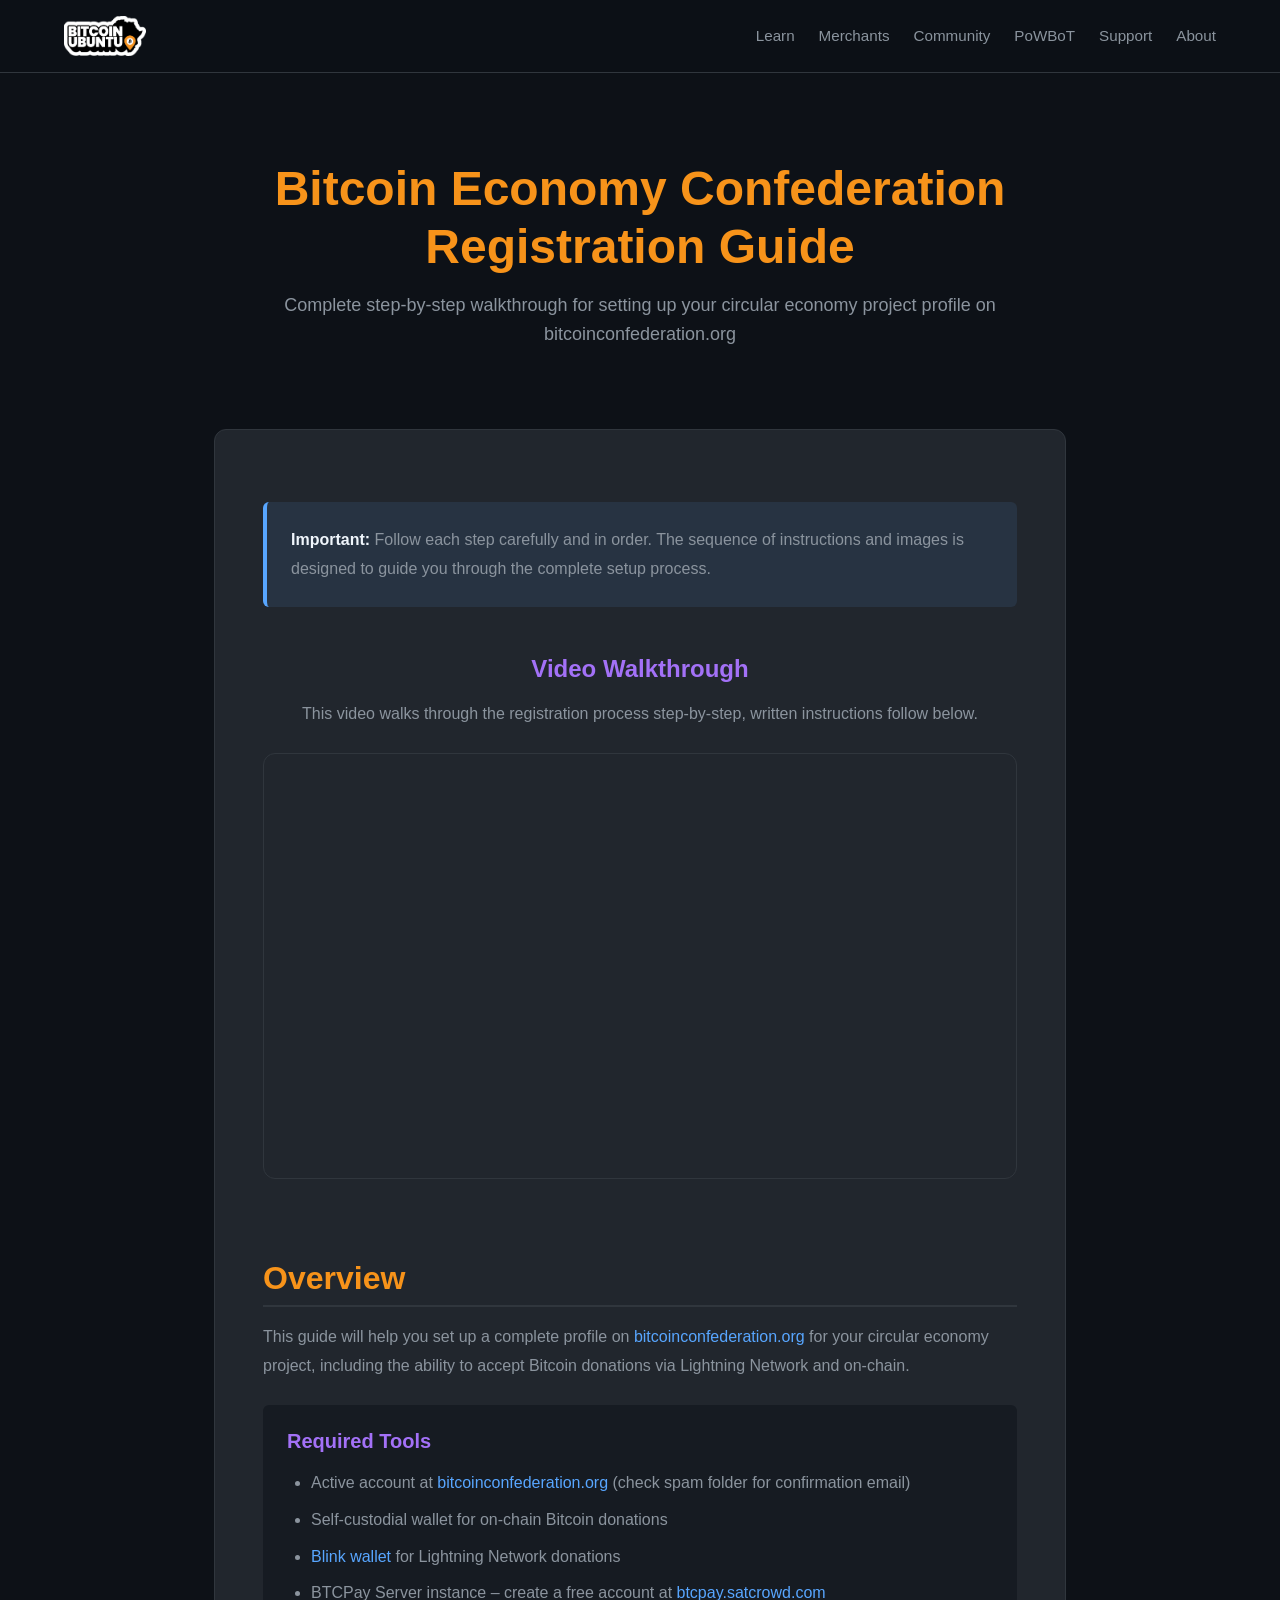
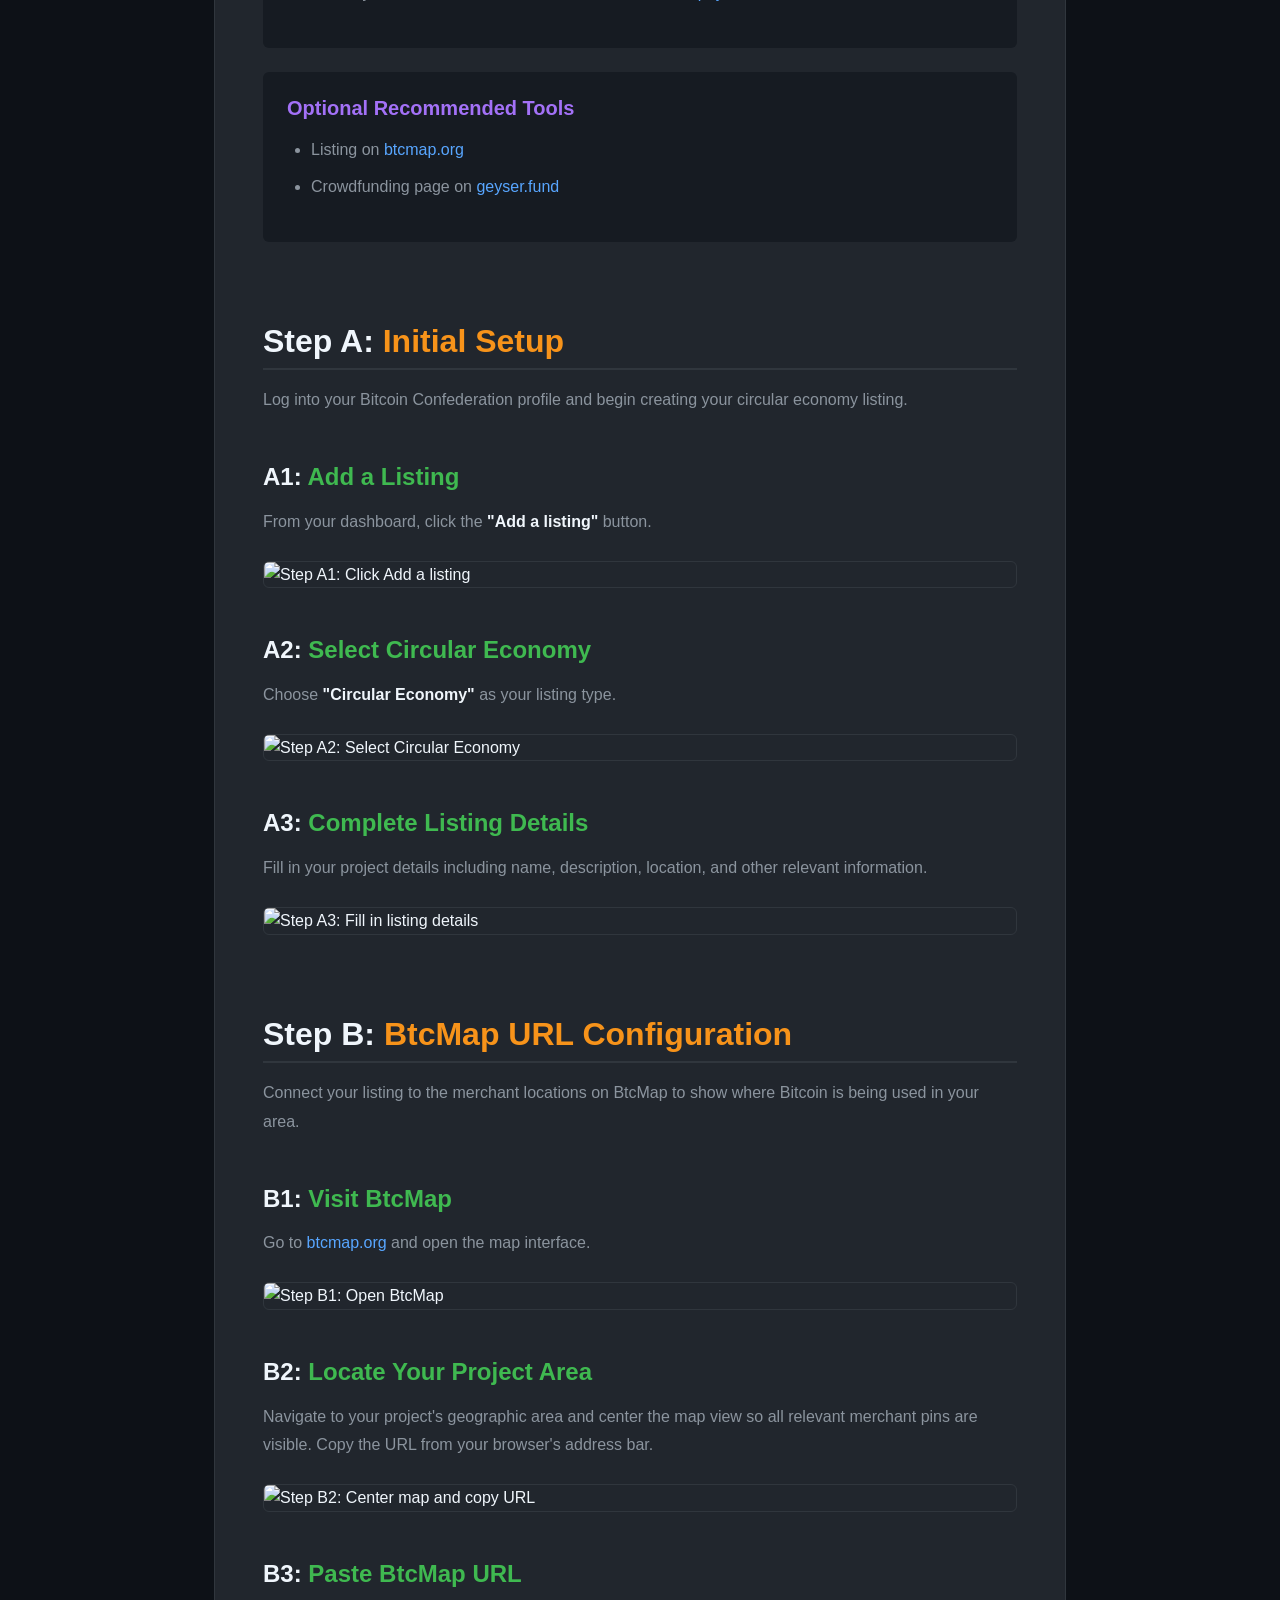
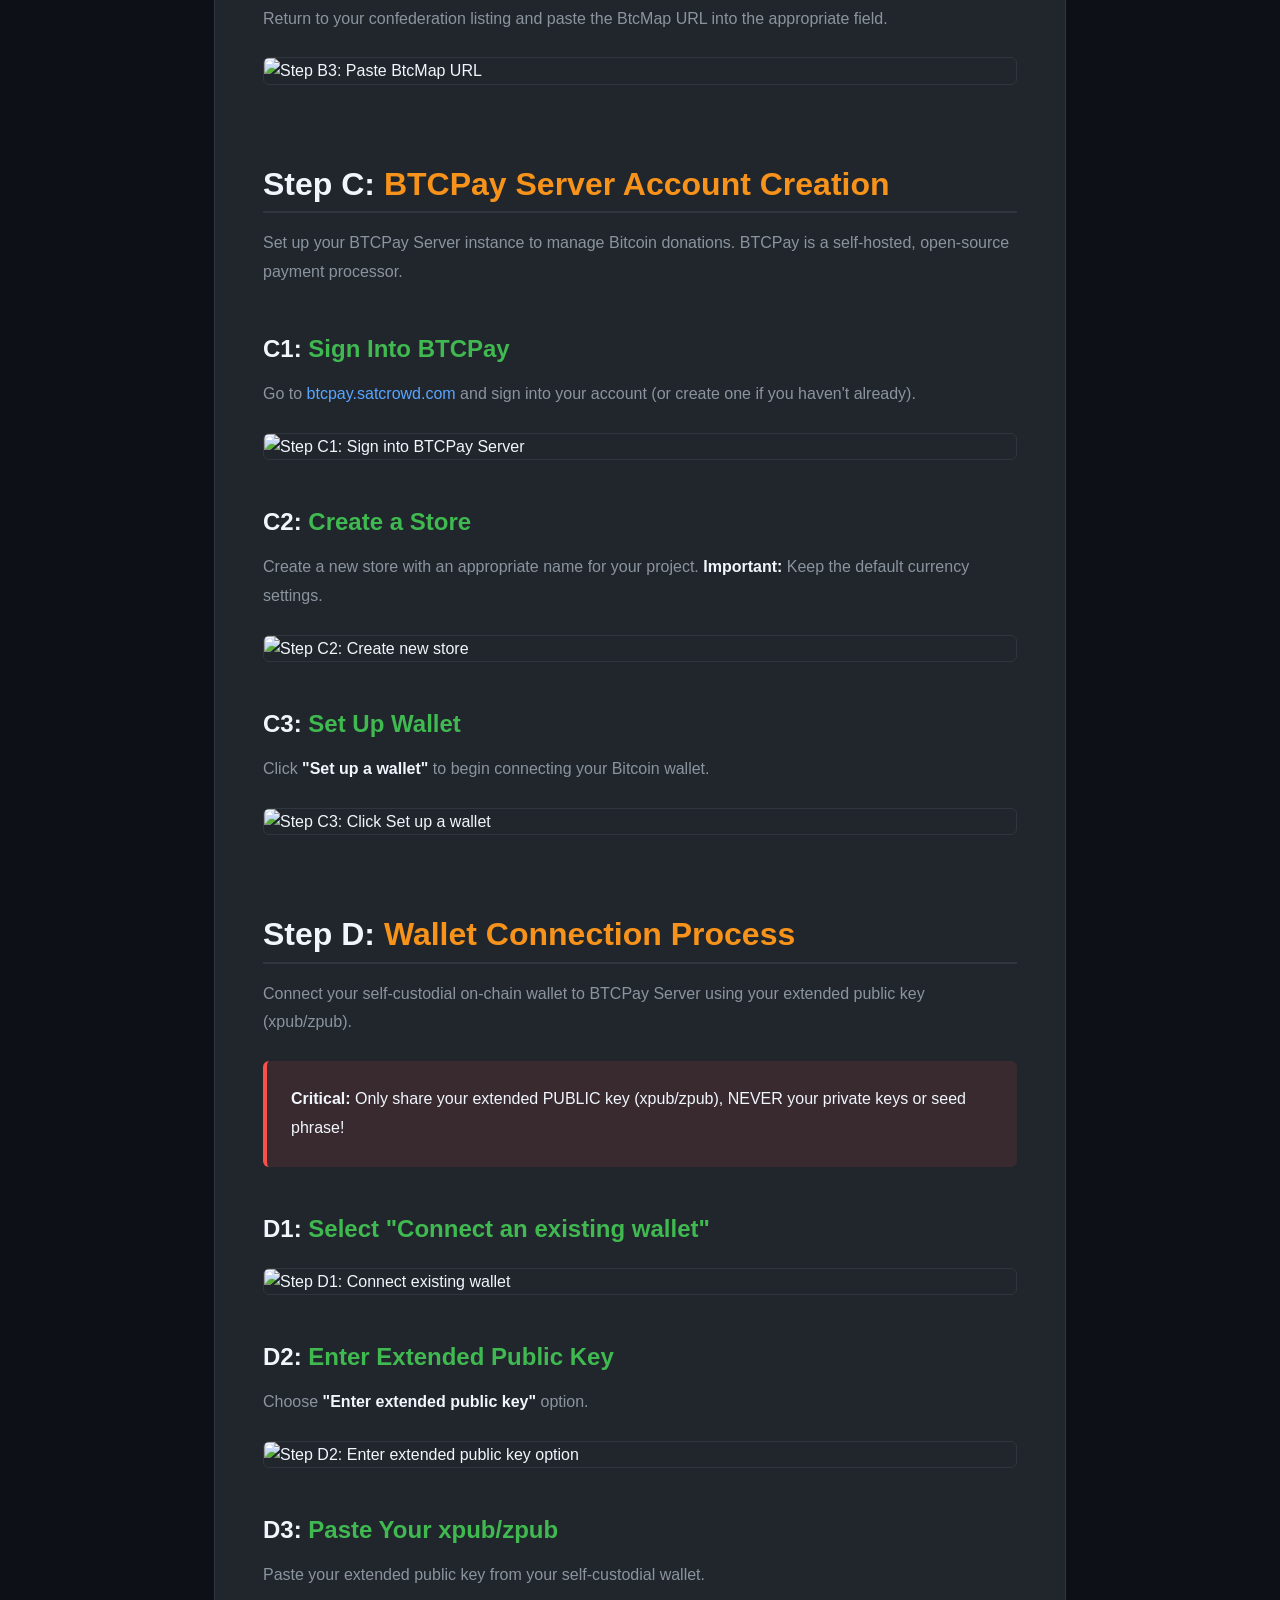
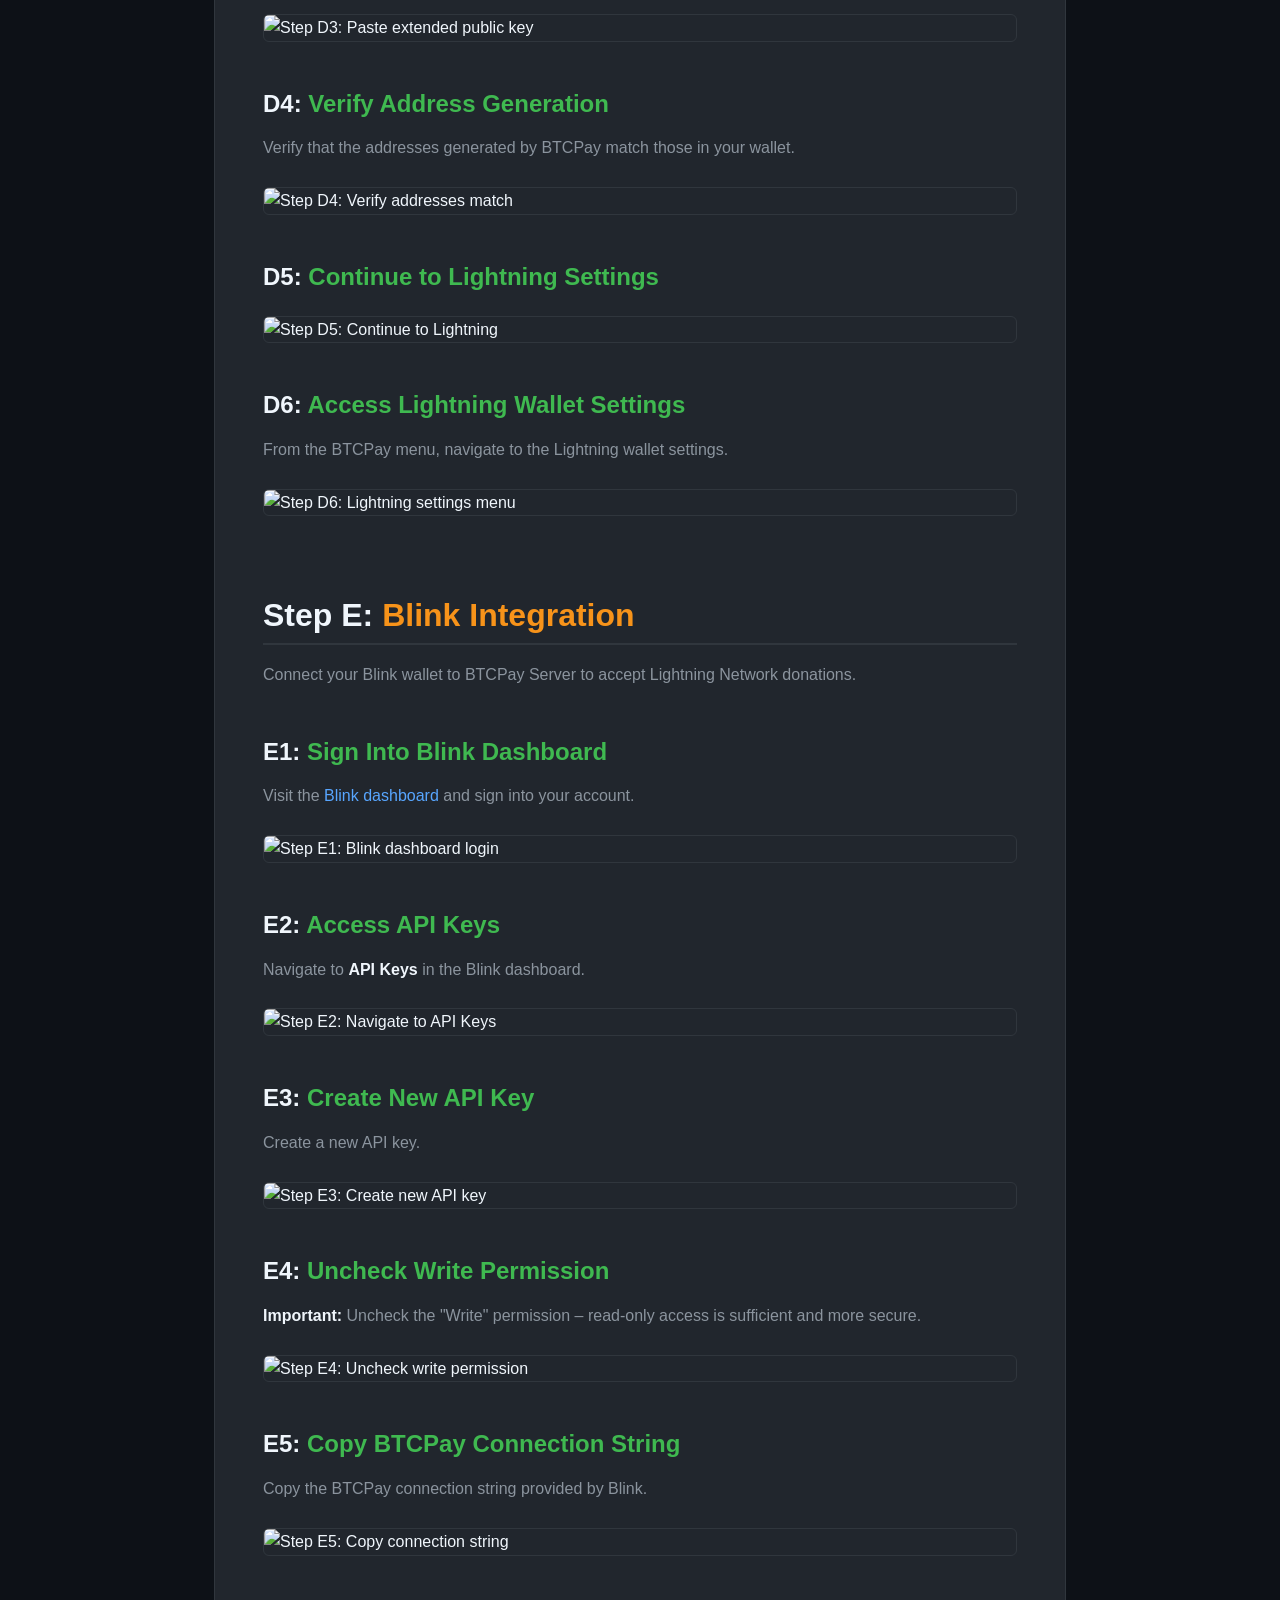
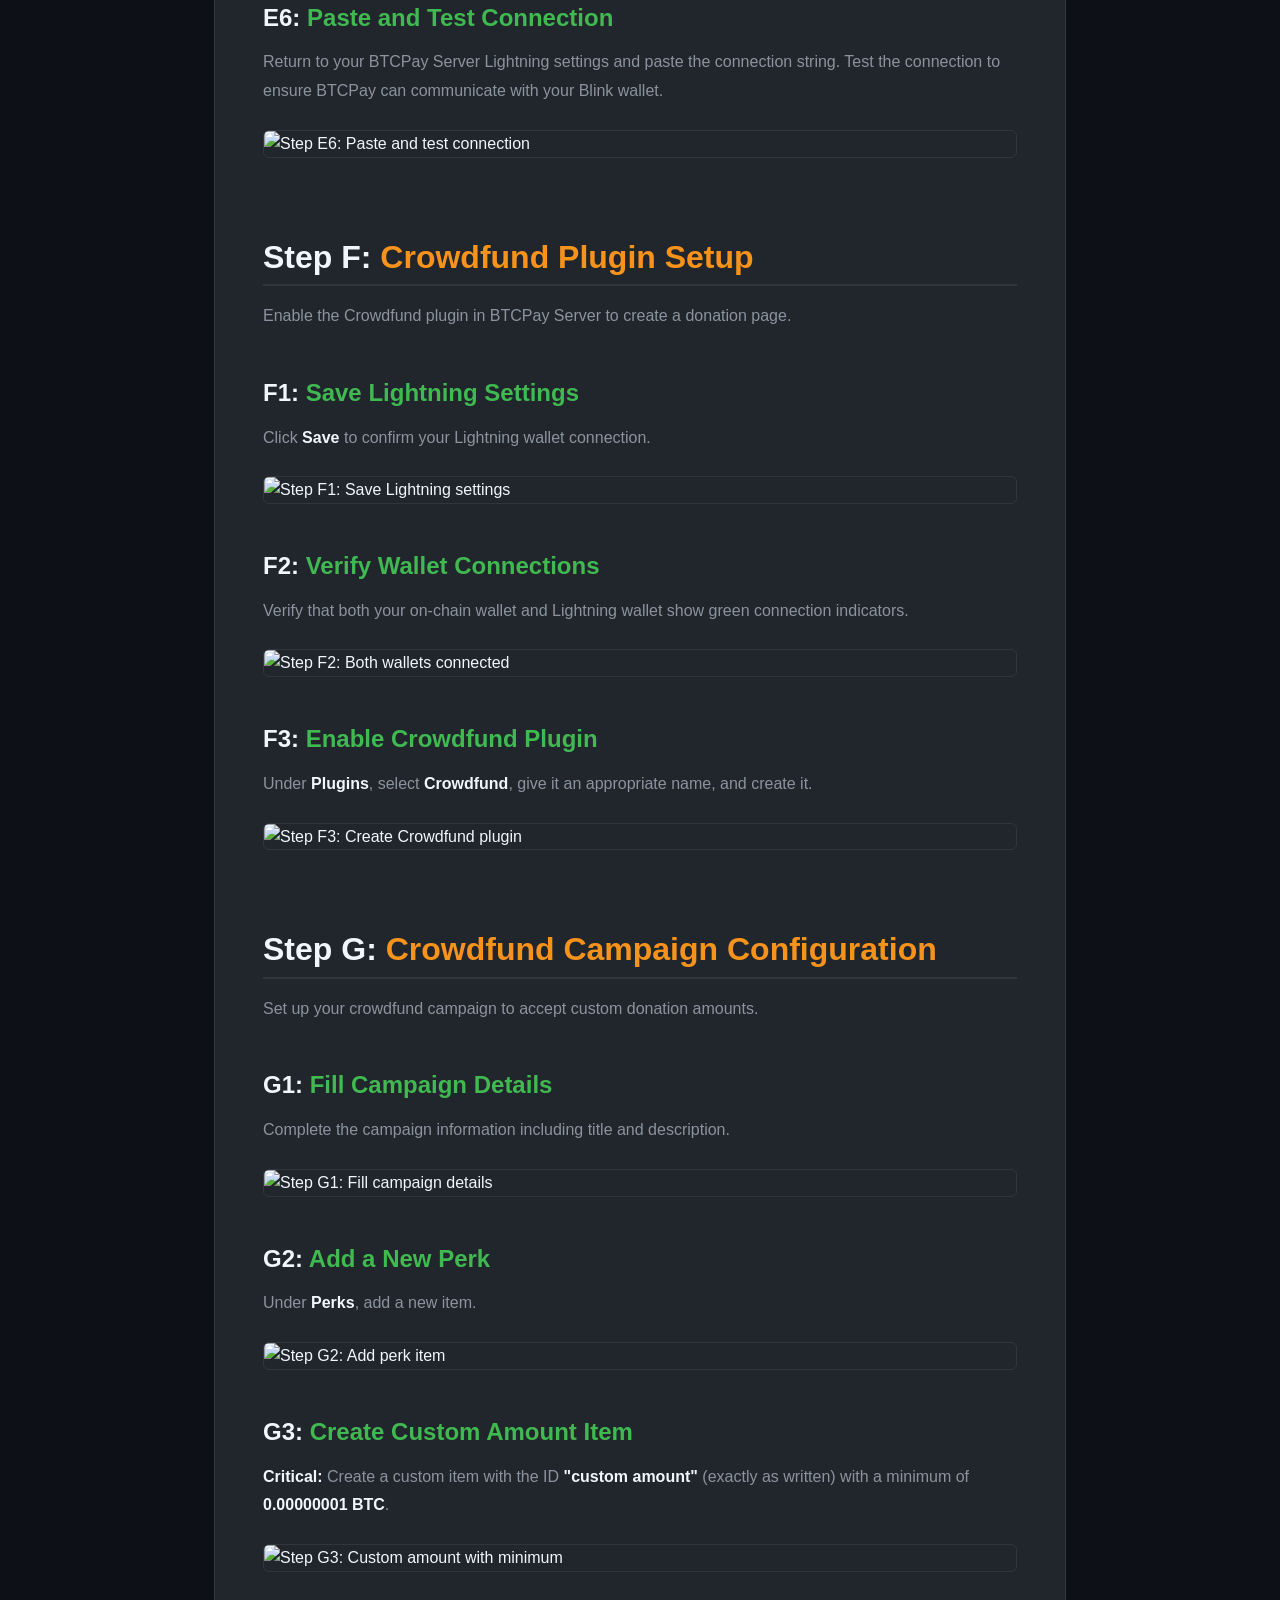
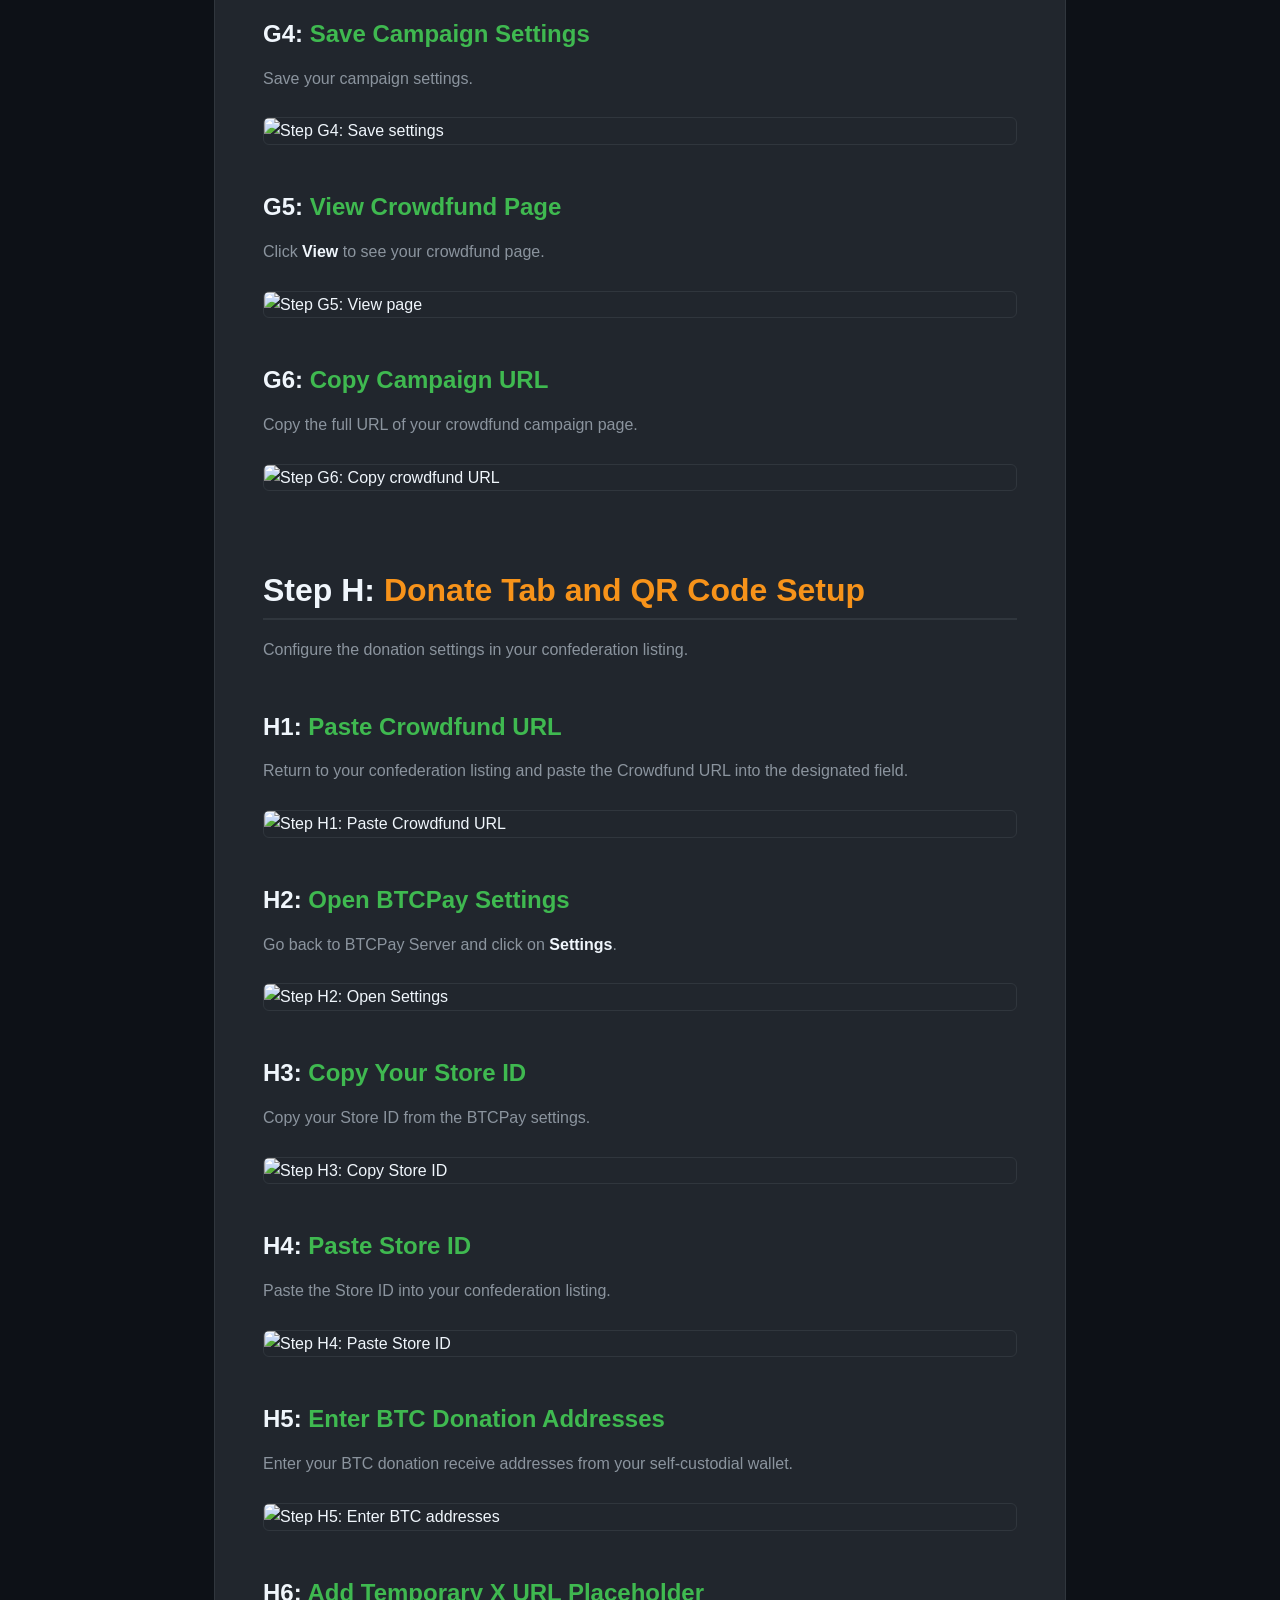
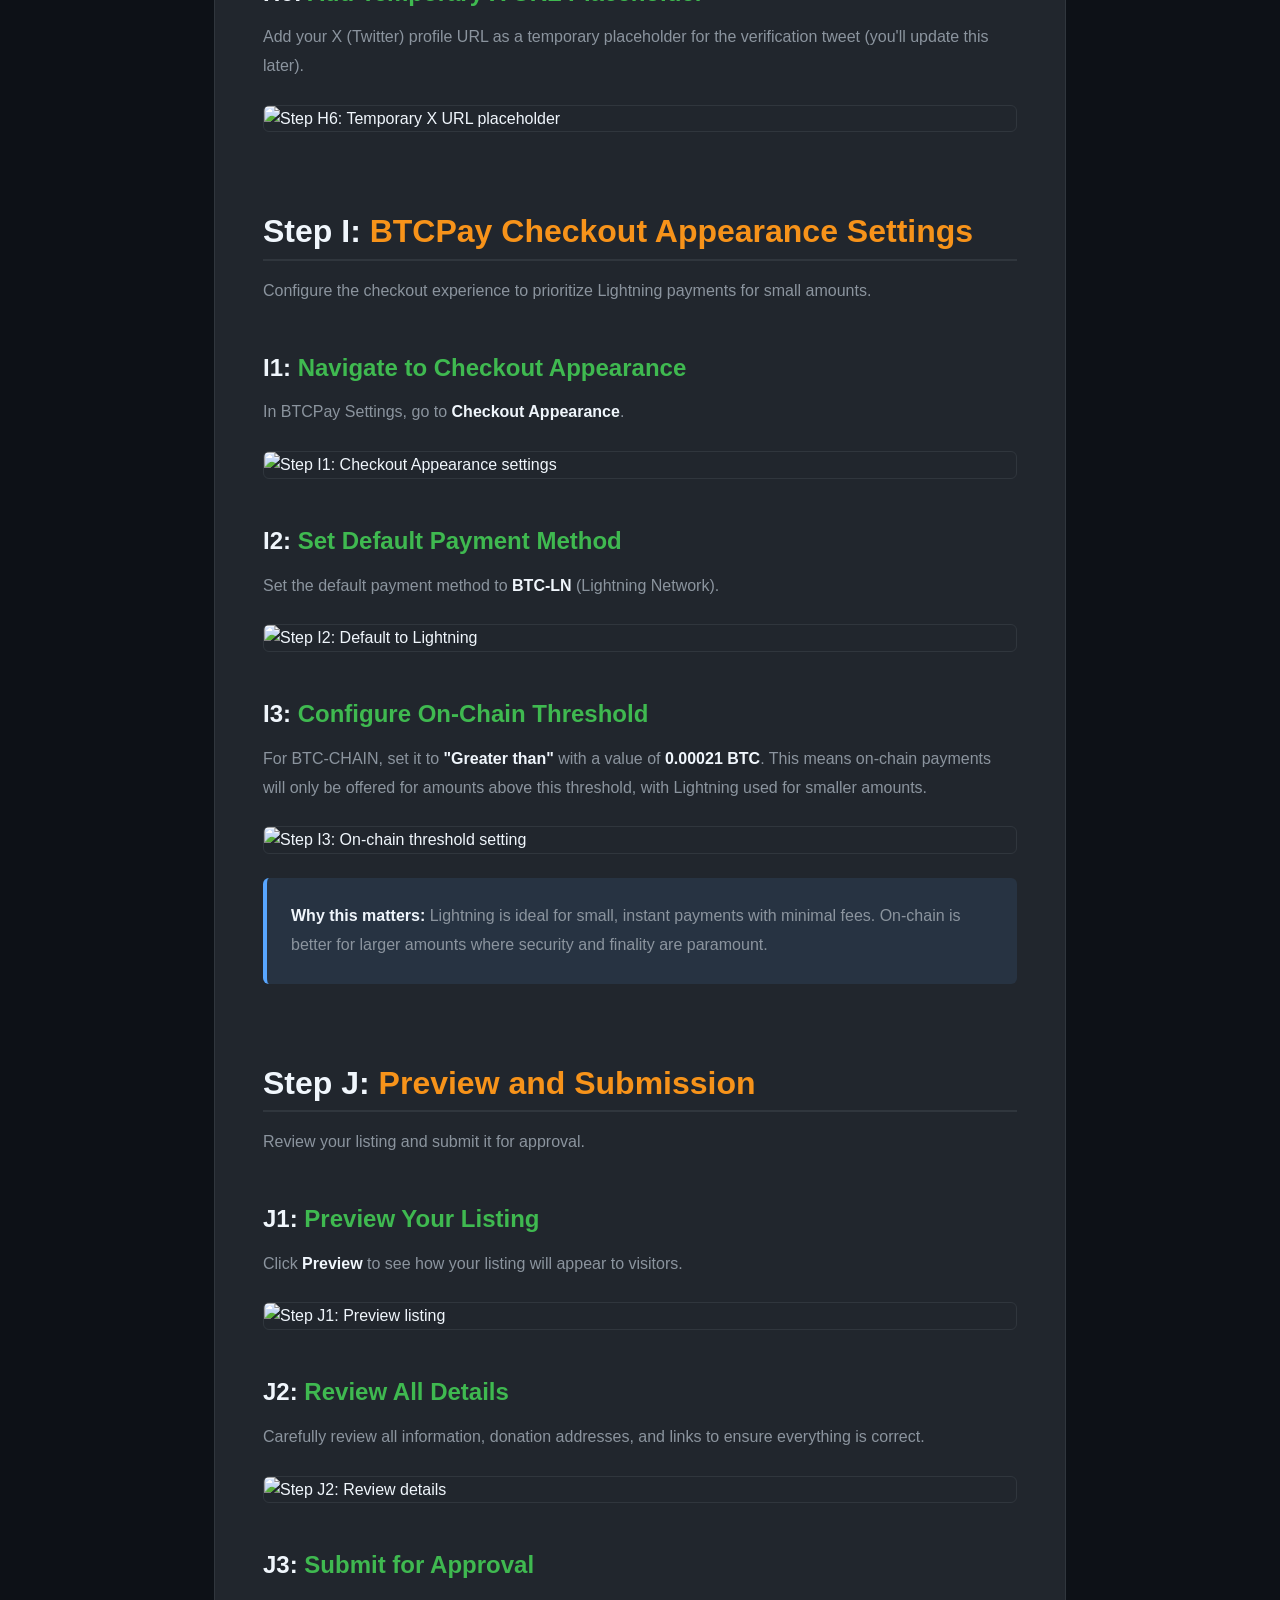
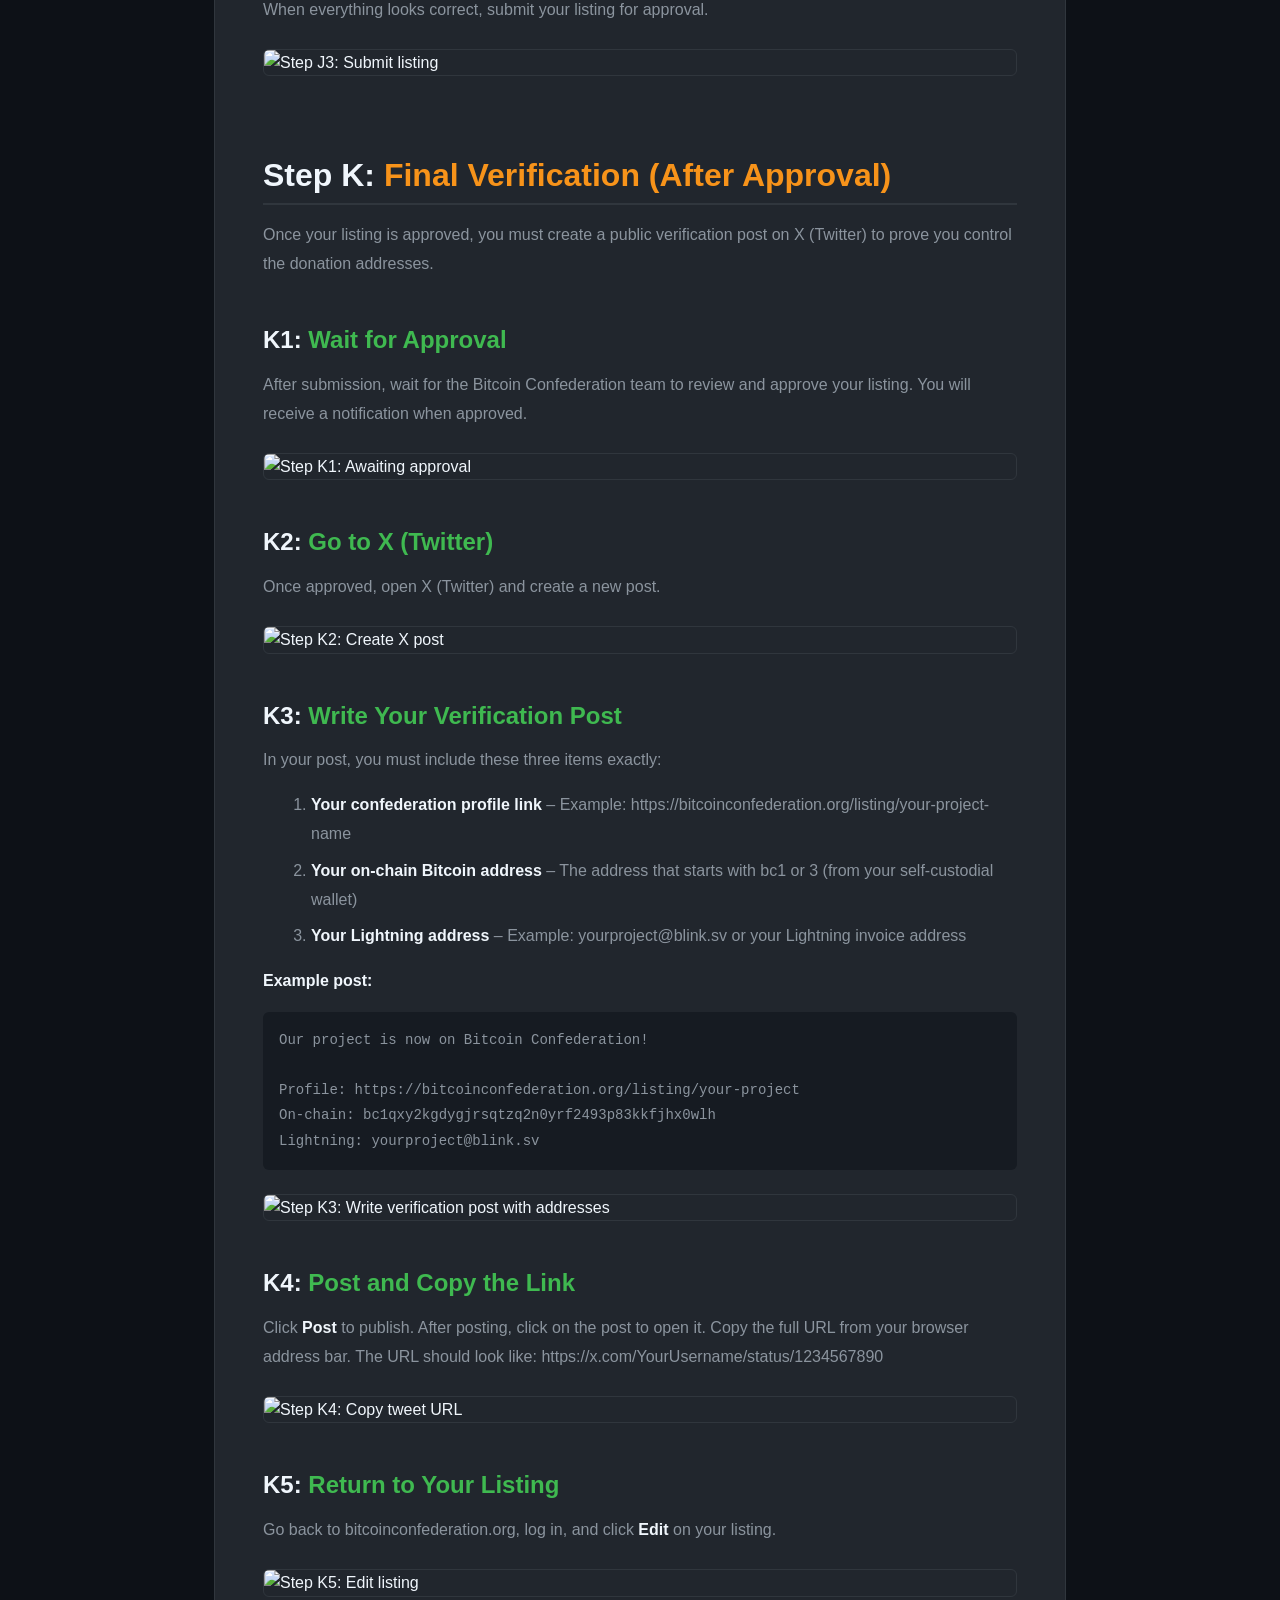
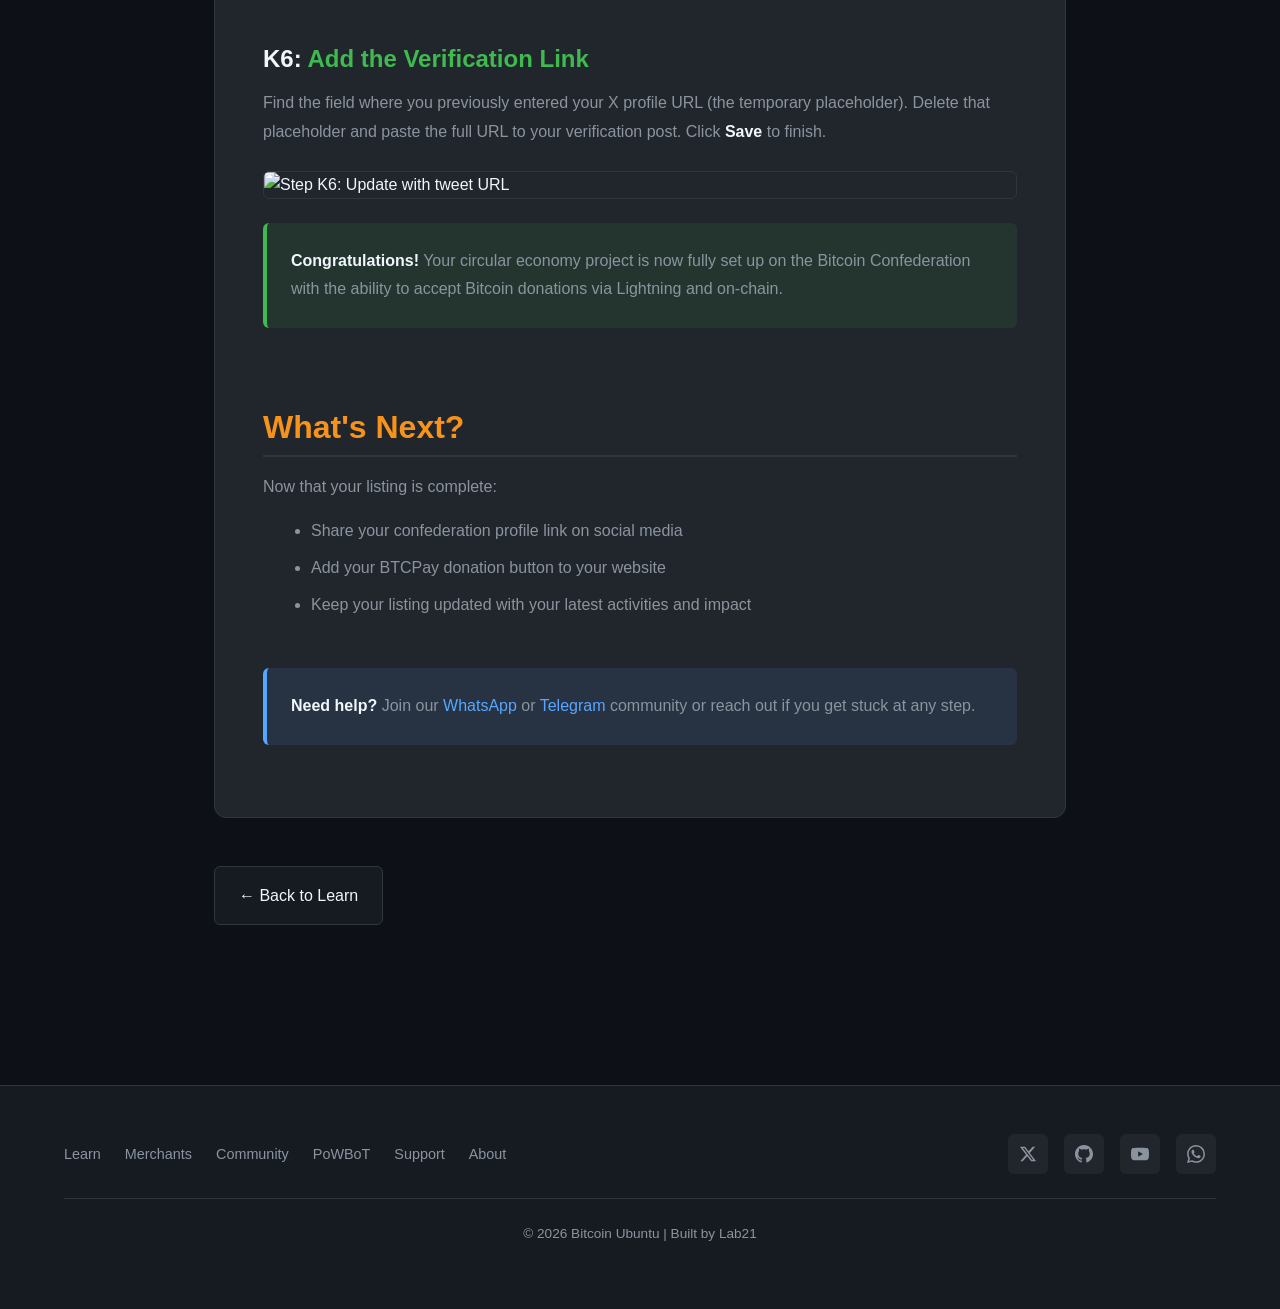
==== commit 50d00778: "Update website content and clean repository - Update hero stats to static Bitcoin Ubuntu metrics - A" ====
--- a/bec-guide.html
+++ b/bec-guide.html
@@ -23,7 +23,7 @@
         .guide-container {
             max-width: 900px;
             margin: 0 auto;
-            padding: var(--spacing-2xl) var(--spacing-lg);
+            padding: calc(var(--spacing-2xl) + 80px) var(--spacing-lg) var(--spacing-2xl);
         }
 
         .guide-header {
@@ -83,7 +83,7 @@
         }
 
         .step-image {
-            width: 100%;
+            max-width: 100%;
             height: auto;
             border-radius: var(--radius-sm);
             border: 1px solid var(--border);
@@ -163,7 +163,7 @@
 
         @media (max-width: 768px) {
             .guide-container {
-                padding: var(--spacing-xl) var(--spacing-md);
+                padding: calc(var(--spacing-xl) + 80px) var(--spacing-md) var(--spacing-xl);
             }
 
             .guide-content {
@@ -248,45 +248,45 @@
 
             <h3><span style="color: var(--text-primary);">A1:</span> Add a Listing</h3>
             <p>From your dashboard, click the <strong>"Add a listing"</strong> button.</p>
-            <img src="https://bitcoinubuntu.org/wp-content/uploads/Step-A1-small.png" alt="Step A1: Click Add a listing" class="step-image">
+            <img src="assets/images/bec-guide/Step-A1-small.png" alt="Step A1: Click Add a listing" class="step-image">
 
             <h3><span style="color: var(--text-primary);">A2:</span> Select Circular Economy</h3>
             <p>Choose <strong>"Circular Economy"</strong> as your listing type.</p>
-            <img src="https://bitcoinubuntu.org/wp-content/uploads/Step-A2-small.png" alt="Step A2: Select Circular Economy" class="step-image">
+            <img src="assets/images/bec-guide/Step-A2-small.png" alt="Step A2: Select Circular Economy" class="step-image">
 
             <h3><span style="color: var(--text-primary);">A3:</span> Complete Listing Details</h3>
             <p>Fill in your project details including name, description, location, and other relevant information.</p>
-            <img src="https://bitcoinubuntu.org/wp-content/uploads/Step-A3-small.png" alt="Step A3: Fill in listing details" class="step-image">
+            <img src="assets/images/bec-guide/Step-A3-small.png" alt="Step A3: Fill in listing details" class="step-image">
 
             <h2><span style="color: var(--text-primary);">Step B:</span> BtcMap URL Configuration</h2>
             <p>Connect your listing to the merchant locations on BtcMap to show where Bitcoin is being used in your area.</p>
 
             <h3><span style="color: var(--text-primary);">B1:</span> Visit BtcMap</h3>
             <p>Go to <a href="https://btcmap.org" target="_blank" style="color: var(--accent-blue);">btcmap.org</a> and open the map interface.</p>
-            <img src="https://bitcoinubuntu.org/wp-content/uploads/Step-B1-small-1.png" alt="Step B1: Open BtcMap" class="step-image">
+            <img src="assets/images/bec-guide/Step-B1-small.png" alt="Step B1: Open BtcMap" class="step-image">
 
             <h3><span style="color: var(--text-primary);">B2:</span> Locate Your Project Area</h3>
             <p>Navigate to your project's geographic area and center the map view so all relevant merchant pins are visible. Copy the URL from your browser's address bar.</p>
-            <img src="https://bitcoinubuntu.org/wp-content/uploads/Step-B2-small-2.png" alt="Step B2: Center map and copy URL" class="step-image">
+            <img src="assets/images/bec-guide/Step-B2-small.png" alt="Step B2: Center map and copy URL" class="step-image">
 
             <h3><span style="color: var(--text-primary);">B3:</span> Paste BtcMap URL</h3>
             <p>Return to your confederation listing and paste the BtcMap URL into the appropriate field.</p>
-            <img src="https://bitcoinubuntu.org/wp-content/uploads/Step-B3-small-1.png" alt="Step B3: Paste BtcMap URL" class="step-image">
+            <img src="assets/images/bec-guide/Step-B3-small.png" alt="Step B3: Paste BtcMap URL" class="step-image">
 
             <h2><span style="color: var(--text-primary);">Step C:</span> BTCPay Server Account Creation</h2>
             <p>Set up your BTCPay Server instance to manage Bitcoin donations. BTCPay is a self-hosted, open-source payment processor.</p>
 
             <h3><span style="color: var(--text-primary);">C1:</span> Sign Into BTCPay</h3>
             <p>Go to <a href="https://btcpay.satcrowd.com" target="_blank" style="color: var(--accent-blue);">btcpay.satcrowd.com</a> and sign into your account (or create one if you haven't already).</p>
-            <img src="https://bitcoinubuntu.org/wp-content/uploads/Step-C1-small.png" alt="Step C1: Sign into BTCPay Server" class="step-image">
+            <img src="assets/images/bec-guide/Step-C1-small.png" alt="Step C1: Sign into BTCPay Server" class="step-image">
 
             <h3><span style="color: var(--text-primary);">C2:</span> Create a Store</h3>
             <p>Create a new store with an appropriate name for your project. <strong>Important:</strong> Keep the default currency settings.</p>
-            <img src="https://bitcoinubuntu.org/wp-content/uploads/Step-C2-small.png" alt="Step C2: Create new store" class="step-image">
+            <img src="assets/images/bec-guide/Step-C2-small.png" alt="Step C2: Create new store" class="step-image">
 
             <h3><span style="color: var(--text-primary);">C3:</span> Set Up Wallet</h3>
             <p>Click <strong>"Set up a wallet"</strong> to begin connecting your Bitcoin wallet.</p>
-            <img src="https://bitcoinubuntu.org/wp-content/uploads/Step-C3-small.png" alt="Step C3: Click Set up a wallet" class="step-image">
+            <img src="assets/images/bec-guide/Step-C3-small.png" alt="Step C3: Click Set up a wallet" class="step-image">
 
             <h2><span style="color: var(--text-primary);">Step D:</span> Wallet Connection Process</h2>
             <p>Connect your self-custodial on-chain wallet to BTCPay Server using your extended public key (xpub/zpub).</p>
@@ -296,137 +296,137 @@
             </div>
 
             <h3><span style="color: var(--text-primary);">D1:</span> Select "Connect an existing wallet"</h3>
-            <img src="https://bitcoinubuntu.org/wp-content/uploads/Step-D1-small.png" alt="Step D1: Connect existing wallet" class="step-image">
+            <img src="assets/images/bec-guide/Step-D1-small.png" alt="Step D1: Connect existing wallet" class="step-image">
 
             <h3><span style="color: var(--text-primary);">D2:</span> Enter Extended Public Key</h3>
             <p>Choose <strong>"Enter extended public key"</strong> option.</p>
-            <img src="https://bitcoinubuntu.org/wp-content/uploads/Step-D2-small.png" alt="Step D2: Enter extended public key option" class="step-image">
+            <img src="assets/images/bec-guide/Step-D2-small.png" alt="Step D2: Enter extended public key option" class="step-image">
 
             <h3><span style="color: var(--text-primary);">D3:</span> Paste Your xpub/zpub</h3>
             <p>Paste your extended public key from your self-custodial wallet.</p>
-            <img src="https://bitcoinubuntu.org/wp-content/uploads/Step-D3-small.png" alt="Step D3: Paste extended public key" class="step-image">
+            <img src="assets/images/bec-guide/Step-D3-small.png" alt="Step D3: Paste extended public key" class="step-image">
 
             <h3><span style="color: var(--text-primary);">D4:</span> Verify Address Generation</h3>
             <p>Verify that the addresses generated by BTCPay match those in your wallet.</p>
-            <img src="https://bitcoinubuntu.org/wp-content/uploads/Step-D4-small.png" alt="Step D4: Verify addresses match" class="step-image">
+            <img src="assets/images/bec-guide/Step-D4-small.png" alt="Step D4: Verify addresses match" class="step-image">
 
             <h3><span style="color: var(--text-primary);">D5:</span> Continue to Lightning Settings</h3>
-            <img src="https://bitcoinubuntu.org/wp-content/uploads/Step-D5-small.png" alt="Step D5: Continue to Lightning" class="step-image">
+            <img src="assets/images/bec-guide/Step-D5-small.png" alt="Step D5: Continue to Lightning" class="step-image">
 
             <h3><span style="color: var(--text-primary);">D6:</span> Access Lightning Wallet Settings</h3>
             <p>From the BTCPay menu, navigate to the Lightning wallet settings.</p>
-            <img src="https://bitcoinubuntu.org/wp-content/uploads/Step-D6-small.png" alt="Step D6: Lightning settings menu" class="step-image">
+            <img src="assets/images/bec-guide/Step-D6-small.png" alt="Step D6: Lightning settings menu" class="step-image">
 
             <h2><span style="color: var(--text-primary);">Step E:</span> Blink Integration</h2>
             <p>Connect your Blink wallet to BTCPay Server to accept Lightning Network donations.</p>
 
             <h3><span style="color: var(--text-primary);">E1:</span> Sign Into Blink Dashboard</h3>
             <p>Visit the <a href="https://dashboard.blink.sv/" target="_blank" style="color: var(--accent-blue);">Blink dashboard</a> and sign into your account.</p>
-            <img src="https://bitcoinubuntu.org/wp-content/uploads/Step-E1-small.png" alt="Step E1: Blink dashboard login" class="step-image">
+            <img src="assets/images/bec-guide/Step-E1-small.png" alt="Step E1: Blink dashboard login" class="step-image">
 
             <h3><span style="color: var(--text-primary);">E2:</span> Access API Keys</h3>
             <p>Navigate to <strong>API Keys</strong> in the Blink dashboard.</p>
-            <img src="https://bitcoinubuntu.org/wp-content/uploads/Step-E2-small.png" alt="Step E2: Navigate to API Keys" class="step-image">
+            <img src="assets/images/bec-guide/Step-E2-small.png" alt="Step E2: Navigate to API Keys" class="step-image">
 
             <h3><span style="color: var(--text-primary);">E3:</span> Create New API Key</h3>
             <p>Create a new API key.</p>
-            <img src="https://bitcoinubuntu.org/wp-content/uploads/Step-E3-small.png" alt="Step E3: Create new API key" class="step-image">
+            <img src="assets/images/bec-guide/Step-E3-small.png" alt="Step E3: Create new API key" class="step-image">
 
             <h3><span style="color: var(--text-primary);">E4:</span> Uncheck Write Permission</h3>
             <p><strong>Important:</strong> Uncheck the "Write" permission – read-only access is sufficient and more secure.</p>
-            <img src="https://bitcoinubuntu.org/wp-content/uploads/Step-E4-small.png" alt="Step E4: Uncheck write permission" class="step-image">
+            <img src="assets/images/bec-guide/Step-E4-small.png" alt="Step E4: Uncheck write permission" class="step-image">
 
             <h3><span style="color: var(--text-primary);">E5:</span> Copy BTCPay Connection String</h3>
             <p>Copy the BTCPay connection string provided by Blink.</p>
-            <img src="https://bitcoinubuntu.org/wp-content/uploads/Step-E5-small.png" alt="Step E5: Copy connection string" class="step-image">
+            <img src="assets/images/bec-guide/Step-E5-small.png" alt="Step E5: Copy connection string" class="step-image">
 
             <h3><span style="color: var(--text-primary);">E6:</span> Paste and Test Connection</h3>
             <p>Return to your BTCPay Server Lightning settings and paste the connection string. Test the connection to ensure BTCPay can communicate with your Blink wallet.</p>
-            <img src="https://bitcoinubuntu.org/wp-content/uploads/Step-E6-small.png" alt="Step E6: Paste and test connection" class="step-image">
+            <img src="assets/images/bec-guide/Step-E6-small.png" alt="Step E6: Paste and test connection" class="step-image">
 
             <h2><span style="color: var(--text-primary);">Step F:</span> Crowdfund Plugin Setup</h2>
             <p>Enable the Crowdfund plugin in BTCPay Server to create a donation page.</p>
 
             <h3><span style="color: var(--text-primary);">F1:</span> Save Lightning Settings</h3>
             <p>Click <strong>Save</strong> to confirm your Lightning wallet connection.</p>
-            <img src="https://bitcoinubuntu.org/wp-content/uploads/Step-F1-small.png" alt="Step F1: Save Lightning settings" class="step-image">
+            <img src="assets/images/bec-guide/Step-F1-small.png" alt="Step F1: Save Lightning settings" class="step-image">
 
             <h3><span style="color: var(--text-primary);">F2:</span> Verify Wallet Connections</h3>
             <p>Verify that both your on-chain wallet and Lightning wallet show green connection indicators.</p>
-            <img src="https://bitcoinubuntu.org/wp-content/uploads/Step-F2-small.png" alt="Step F2: Both wallets connected" class="step-image">
+            <img src="assets/images/bec-guide/Step-F2-small.png" alt="Step F2: Both wallets connected" class="step-image">
 
             <h3><span style="color: var(--text-primary);">F3:</span> Enable Crowdfund Plugin</h3>
             <p>Under <strong>Plugins</strong>, select <strong>Crowdfund</strong>, give it an appropriate name, and create it.</p>
-            <img src="https://bitcoinubuntu.org/wp-content/uploads/Step-F3-small.png" alt="Step F3: Create Crowdfund plugin" class="step-image">
+            <img src="assets/images/bec-guide/Step-F3-small.png" alt="Step F3: Create Crowdfund plugin" class="step-image">
 
             <h2><span style="color: var(--text-primary);">Step G:</span> Crowdfund Campaign Configuration</h2>
             <p>Set up your crowdfund campaign to accept custom donation amounts.</p>
 
             <h3><span style="color: var(--text-primary);">G1:</span> Fill Campaign Details</h3>
             <p>Complete the campaign information including title and description.</p>
-            <img src="https://bitcoinubuntu.org/wp-content/uploads/Step-G1-small.png" alt="Step G1: Fill campaign details" class="step-image">
+            <img src="assets/images/bec-guide/Step-G1-small.png" alt="Step G1: Fill campaign details" class="step-image">
 
             <h3><span style="color: var(--text-primary);">G2:</span> Add a New Perk</h3>
             <p>Under <strong>Perks</strong>, add a new item.</p>
-            <img src="https://bitcoinubuntu.org/wp-content/uploads/Step-G2-small.png" alt="Step G2: Add perk item" class="step-image">
+            <img src="assets/images/bec-guide/Step-G2-small.png" alt="Step G2: Add perk item" class="step-image">
 
             <h3><span style="color: var(--text-primary);">G3:</span> Create Custom Amount Item</h3>
             <p><strong>Critical:</strong> Create a custom item with the ID <strong>"custom amount"</strong> (exactly as written) with a minimum of <strong>0.00000001 BTC</strong>.</p>
-            <img src="https://bitcoinubuntu.org/wp-content/uploads/Step-G3-small.png" alt="Step G3: Custom amount with minimum" class="step-image">
+            <img src="assets/images/bec-guide/Step-G3-small.png" alt="Step G3: Custom amount with minimum" class="step-image">
 
             <h3><span style="color: var(--text-primary);">G4:</span> Save Campaign Settings</h3>
             <p>Save your campaign settings.</p>
-            <img src="https://bitcoinubuntu.org/wp-content/uploads/Step-G4-small.png" alt="Step G4: Save settings" class="step-image">
+            <img src="assets/images/bec-guide/Step-G4-small.png" alt="Step G4: Save settings" class="step-image">
 
             <h3><span style="color: var(--text-primary);">G5:</span> View Crowdfund Page</h3>
             <p>Click <strong>View</strong> to see your crowdfund page.</p>
-            <img src="https://bitcoinubuntu.org/wp-content/uploads/Step-G5-small.png" alt="Step G5: View page" class="step-image">
+            <img src="assets/images/bec-guide/Step-G5-small.png" alt="Step G5: View page" class="step-image">
 
             <h3><span style="color: var(--text-primary);">G6:</span> Copy Campaign URL</h3>
             <p>Copy the full URL of your crowdfund campaign page.</p>
-            <img src="https://bitcoinubuntu.org/wp-content/uploads/Step-G6-small.png" alt="Step G6: Copy crowdfund URL" class="step-image">
+            <img src="assets/images/bec-guide/Step-G6-small.png" alt="Step G6: Copy crowdfund URL" class="step-image">
 
             <h2><span style="color: var(--text-primary);">Step H:</span> Donate Tab and QR Code Setup</h2>
             <p>Configure the donation settings in your confederation listing.</p>
 
             <h3><span style="color: var(--text-primary);">H1:</span> Paste Crowdfund URL</h3>
             <p>Return to your confederation listing and paste the Crowdfund URL into the designated field.</p>
-            <img src="https://bitcoinubuntu.org/wp-content/uploads/Step-H1-small.png" alt="Step H1: Paste Crowdfund URL" class="step-image">
+            <img src="assets/images/bec-guide/Step-H1-small.png" alt="Step H1: Paste Crowdfund URL" class="step-image">
 
             <h3><span style="color: var(--text-primary);">H2:</span> Open BTCPay Settings</h3>
             <p>Go back to BTCPay Server and click on <strong>Settings</strong>.</p>
-            <img src="https://bitcoinubuntu.org/wp-content/uploads/Step-H2-small.png" alt="Step H2: Open Settings" class="step-image">
+            <img src="assets/images/bec-guide/Step-H2-small.png" alt="Step H2: Open Settings" class="step-image">
 
             <h3><span style="color: var(--text-primary);">H3:</span> Copy Your Store ID</h3>
             <p>Copy your Store ID from the BTCPay settings.</p>
-            <img src="https://bitcoinubuntu.org/wp-content/uploads/Step-H3-small.png" alt="Step H3: Copy Store ID" class="step-image">
+            <img src="assets/images/bec-guide/Step-H3-small.png" alt="Step H3: Copy Store ID" class="step-image">
 
             <h3><span style="color: var(--text-primary);">H4:</span> Paste Store ID</h3>
             <p>Paste the Store ID into your confederation listing.</p>
-            <img src="https://bitcoinubuntu.org/wp-content/uploads/Step-H4-small.png" alt="Step H4: Paste Store ID" class="step-image">
+            <img src="assets/images/bec-guide/Step-H4-small.png" alt="Step H4: Paste Store ID" class="step-image">
 
             <h3><span style="color: var(--text-primary);">H5:</span> Enter BTC Donation Addresses</h3>
             <p>Enter your BTC donation receive addresses from your self-custodial wallet.</p>
-            <img src="https://bitcoinubuntu.org/wp-content/uploads/Step-H5-small.png" alt="Step H5: Enter BTC addresses" class="step-image">
+            <img src="assets/images/bec-guide/Step-H5-small.png" alt="Step H5: Enter BTC addresses" class="step-image">
 
             <h3><span style="color: var(--text-primary);">H6:</span> Add Temporary X URL Placeholder</h3>
             <p>Add your X (Twitter) profile URL as a temporary placeholder for the verification tweet (you'll update this later).</p>
-            <img src="https://bitcoinubuntu.org/wp-content/uploads/Step-H6-small.png" alt="Step H6: Temporary X URL placeholder" class="step-image">
+            <img src="assets/images/bec-guide/Step-H6-small.png" alt="Step H6: Temporary X URL placeholder" class="step-image">
 
             <h2><span style="color: var(--text-primary);">Step I:</span> BTCPay Checkout Appearance Settings</h2>
             <p>Configure the checkout experience to prioritize Lightning payments for small amounts.</p>
 
             <h3><span style="color: var(--text-primary);">I1:</span> Navigate to Checkout Appearance</h3>
             <p>In BTCPay Settings, go to <strong>Checkout Appearance</strong>.</p>
-            <img src="https://bitcoinubuntu.org/wp-content/uploads/Step-K1-small.png" alt="Step I1: Checkout Appearance settings" class="step-image">
+            <img src="assets/images/bec-guide/Step-K1-small.png" alt="Step I1: Checkout Appearance settings" class="step-image">
 
             <h3><span style="color: var(--text-primary);">I2:</span> Set Default Payment Method</h3>
             <p>Set the default payment method to <strong>BTC-LN</strong> (Lightning Network).</p>
-            <img src="https://bitcoinubuntu.org/wp-content/uploads/Step-K2-small.png" alt="Step I2: Default to Lightning" class="step-image">
+            <img src="assets/images/bec-guide/Step-K2-small.png" alt="Step I2: Default to Lightning" class="step-image">
 
             <h3><span style="color: var(--text-primary);">I3:</span> Configure On-Chain Threshold</h3>
             <p>For BTC-CHAIN, set it to <strong>"Greater than"</strong> with a value of <strong>0.00021 BTC</strong>. This means on-chain payments will only be offered for amounts above this threshold, with Lightning used for smaller amounts.</p>
-            <img src="https://bitcoinubuntu.org/wp-content/uploads/Step-K3-small.png" alt="Step I3: On-chain threshold setting" class="step-image">
+            <img src="assets/images/bec-guide/Step-K3-small.png" alt="Step I3: On-chain threshold setting" class="step-image">
 
             <div class="info-box">
                 <p><strong>Why this matters:</strong> Lightning is ideal for small, instant payments with minimal fees. On-chain is better for larger amounts where security and finality are paramount.</p>
@@ -437,26 +437,26 @@
 
             <h3><span style="color: var(--text-primary);">J1:</span> Preview Your Listing</h3>
             <p>Click <strong>Preview</strong> to see how your listing will appear to visitors.</p>
-            <img src="https://bitcoinubuntu.org/wp-content/uploads/Step-I1-small.png" alt="Step J1: Preview listing" class="step-image">
+            <img src="assets/images/bec-guide/Step-I1-small.png" alt="Step J1: Preview listing" class="step-image">
 
             <h3><span style="color: var(--text-primary);">J2:</span> Review All Details</h3>
             <p>Carefully review all information, donation addresses, and links to ensure everything is correct.</p>
-            <img src="https://bitcoinubuntu.org/wp-content/uploads/Step-I2-small.png" alt="Step J2: Review details" class="step-image">
+            <img src="assets/images/bec-guide/Step-I2-small.png" alt="Step J2: Review details" class="step-image">
 
             <h3><span style="color: var(--text-primary);">J3:</span> Submit for Approval</h3>
             <p>When everything looks correct, submit your listing for approval.</p>
-            <img src="https://bitcoinubuntu.org/wp-content/uploads/Step-I3-small.png" alt="Step J3: Submit listing" class="step-image">
+            <img src="assets/images/bec-guide/Step-I3-small.png" alt="Step J3: Submit listing" class="step-image">
 
             <h2><span style="color: var(--text-primary);">Step K:</span> Final Verification (After Approval)</h2>
             <p>Once your listing is approved, you must create a public verification post on X (Twitter) to prove you control the donation addresses.</p>
 
             <h3><span style="color: var(--text-primary);">K1:</span> Wait for Approval</h3>
             <p>After submission, wait for the Bitcoin Confederation team to review and approve your listing. You will receive a notification when approved.</p>
-            <img src="https://bitcoinubuntu.org/wp-content/uploads/Step-J1-small.png" alt="Step K1: Awaiting approval" class="step-image">
+            <img src="assets/images/bec-guide/Step-J1-small.png" alt="Step K1: Awaiting approval" class="step-image">
 
             <h3><span style="color: var(--text-primary);">K2:</span> Go to X (Twitter)</h3>
             <p>Once approved, open X (Twitter) and create a new post.</p>
-            <img src="https://bitcoinubuntu.org/wp-content/uploads/Step-J2-small.png" alt="Step K2: Create X post" class="step-image">
+            <img src="assets/images/bec-guide/Step-J2-small.png" alt="Step K2: Create X post" class="step-image">
 
             <h3><span style="color: var(--text-primary);">K3:</span> Write Your Verification Post</h3>
             <p>In your post, you must include these three items exactly:</p>
@@ -466,25 +466,25 @@
                 <li><strong>Your Lightning address</strong> – Example: yourproject@blink.sv or your Lightning invoice address</li>
             </ol>
             <p><strong>Example post:</strong></p>
-            <p style="background: var(--bg-secondary); padding: var(--spacing-md); border-radius: var(--radius-sm); font-family: var(--font-mono); font-size: 14px;">
+            <p style="background: var(--bg-secondary); padding: var(--spacing-md); border-radius: var(--radius-sm); font-family: var(--font-mono); font-size: 14px; word-break: break-word; overflow-wrap: break-word;">
                 Our project is now on Bitcoin Confederation!<br><br>
                 Profile: https://bitcoinconfederation.org/listing/your-project<br>
                 On-chain: bc1qxy2kgdygjrsqtzq2n0yrf2493p83kkfjhx0wlh<br>
                 Lightning: yourproject@blink.sv
             </p>
-            <img src="https://bitcoinubuntu.org/wp-content/uploads/Step-J3-small.png" alt="Step K3: Write verification post with addresses" class="step-image">
+            <img src="assets/images/bec-guide/Step-J3-small.png" alt="Step K3: Write verification post with addresses" class="step-image">
 
             <h3><span style="color: var(--text-primary);">K4:</span> Post and Copy the Link</h3>
             <p>Click <strong>Post</strong> to publish. After posting, click on the post to open it. Copy the full URL from your browser address bar. The URL should look like: https://x.com/YourUsername/status/1234567890</p>
-            <img src="https://bitcoinubuntu.org/wp-content/uploads/Step-J4-small.png" alt="Step K4: Copy tweet URL" class="step-image">
+            <img src="assets/images/bec-guide/Step-J4-small.png" alt="Step K4: Copy tweet URL" class="step-image">
 
             <h3><span style="color: var(--text-primary);">K5:</span> Return to Your Listing</h3>
             <p>Go back to bitcoinconfederation.org, log in, and click <strong>Edit</strong> on your listing.</p>
-            <img src="https://bitcoinubuntu.org/wp-content/uploads/Step-J5-small.png" alt="Step K5: Edit listing" class="step-image">
+            <img src="assets/images/bec-guide/Step-J5-small.png" alt="Step K5: Edit listing" class="step-image">
 
             <h3><span style="color: var(--text-primary);">K6:</span> Add the Verification Link</h3>
             <p>Find the field where you previously entered your X profile URL (the temporary placeholder). Delete that placeholder and paste the full URL to your verification post. Click <strong>Save</strong> to finish.</p>
-            <img src="https://bitcoinubuntu.org/wp-content/uploads/Step-J6-small.png" alt="Step K6: Update with tweet URL" class="step-image">
+            <img src="assets/images/bec-guide/Step-J6-small.png" alt="Step K6: Update with tweet URL" class="step-image">
 
             <div class="success-box">
                 <p><strong>Congratulations!</strong> Your circular economy project is now fully set up on the Bitcoin Confederation with the ability to accept Bitcoin donations via Lightning and on-chain.</p>
@@ -510,6 +510,11 @@
     <footer class="footer" style="margin-top: var(--spacing-2xl);">
         <div class="container">
             <div class="footer-content">
+                <button class="footer-toggle" aria-label="Toggle footer navigation">
+                    <span></span>
+                    <span></span>
+                    <span></span>
+                </button>
                 <ul class="footer-links">
                     <li><a href="index.html#learn">Learn</a></li>
                     <li><a href="index.html#merchants">Merchants</a></li>
--- a/assets/css/styles.css
+++ b/assets/css/styles.css
@@ -58,6 +58,7 @@
 
 html {
     scroll-behavior: smooth;
+    overflow-x: hidden;
 }
 
 @media (prefers-reduced-motion: reduce) {
@@ -78,6 +79,7 @@
     color: var(--text-primary);
     background: var(--bg-primary);
     min-height: 100vh;
+    overflow-x: hidden;
 }
 
 /* ========================================
@@ -345,7 +347,7 @@
     font-size: 1.25rem;
     color: var(--accent-orange);
     margin-bottom: var(--spacing-lg);
-    min-height: 1.5em;
+    line-height: 1.5;
 }
 
 .hero-description {
@@ -492,6 +494,16 @@
     font-size: 0.9rem;
 }
 
+/* Where Your Sats Go rows */
+.sats-row {
+    display: flex;
+    justify-content: space-between;
+    align-items: baseline;
+    padding: var(--spacing-sm) 0;
+    border-bottom: 1px solid var(--border);
+    gap: var(--spacing-md);
+}
+
 /* ========================================
    PARTNER GRID
    ======================================== */
@@ -732,6 +744,23 @@
     border-top: 1px solid var(--border);
     color: var(--text-secondary);
     font-size: 0.85rem;
+}
+
+.footer-toggle {
+    display: none;
+    flex-direction: column;
+    gap: 4px;
+    background: none;
+    border: none;
+    cursor: pointer;
+    padding: var(--spacing-sm);
+}
+
+.footer-toggle span {
+    width: 24px;
+    height: 2px;
+    background: var(--text-primary);
+    transition: var(--transition-fast);
 }
 
 /* ========================================
@@ -902,47 +931,6 @@
 }
 
 /* ========================================
-   PHOTO GALLERY
-   ======================================== */
-
-.photo-gallery {
-    display: grid;
-    grid-template-columns: repeat(3, 1fr);
-    gap: var(--spacing-sm);
-    margin-top: var(--spacing-xl);
-}
-
-.photo-gallery img {
-    width: 100%;
-    height: 200px;
-    object-fit: cover;
-    border-radius: var(--radius-sm);
-    border: 1px solid var(--border);
-    transition: all var(--transition-fast);
-}
-
-.photo-gallery img:hover {
-    border-color: var(--accent-orange);
-    transform: scale(1.02);
-}
-
-@media (max-width: 768px) {
-    .photo-gallery {
-        grid-template-columns: repeat(2, 1fr);
-    }
-
-    .photo-gallery img {
-        height: 150px;
-    }
-}
-
-@media (max-width: 480px) {
-    .photo-gallery {
-        grid-template-columns: 1fr;
-    }
-}
-
-/* ========================================
    RESPONSIVE ADJUSTMENTS
    ======================================== */
 
@@ -958,6 +946,13 @@
         max-width: 280px;
     }
 
+    .hero-tagline {
+        min-height: 3em;
+        display: flex;
+        align-items: center;
+        justify-content: center;
+    }
+
     .hero-stat-value {
         font-size: 2rem;
     }
@@ -969,6 +964,12 @@
     .live-banner {
         flex-direction: column;
         align-items: flex-start;
+        padding: var(--spacing-md);
+        gap: var(--spacing-md);
+    }
+
+    .live-stats {
+        gap: var(--spacing-lg);
     }
 
     .section {
@@ -977,6 +978,10 @@
 }
 
 @media (max-width: 480px) {
+    .container {
+        padding: 0 var(--spacing-md);
+    }
+
     .hero-cta {
         flex-direction: column;
         width: 100%;
@@ -986,4 +991,41 @@
         width: 100%;
         justify-content: center;
     }
-}
+
+    .footer-toggle {
+        display: flex;
+        order: -1;
+    }
+
+    .footer-content {
+        flex-direction: column;
+        text-align: center;
+        position: relative;
+    }
+
+    .footer-links {
+        flex-direction: column;
+        gap: var(--spacing-sm);
+        padding: var(--spacing-md) 0;
+        display: none;
+        width: 100%;
+    }
+
+    .footer-links.active {
+        display: flex;
+    }
+
+    .footer-social {
+        justify-content: center;
+    }
+
+    .sats-row {
+        flex-direction: column;
+        align-items: flex-start;
+        gap: var(--spacing-xs);
+    }
+
+    .sats-row span:first-child {
+        font-weight: 500;
+    }
+}
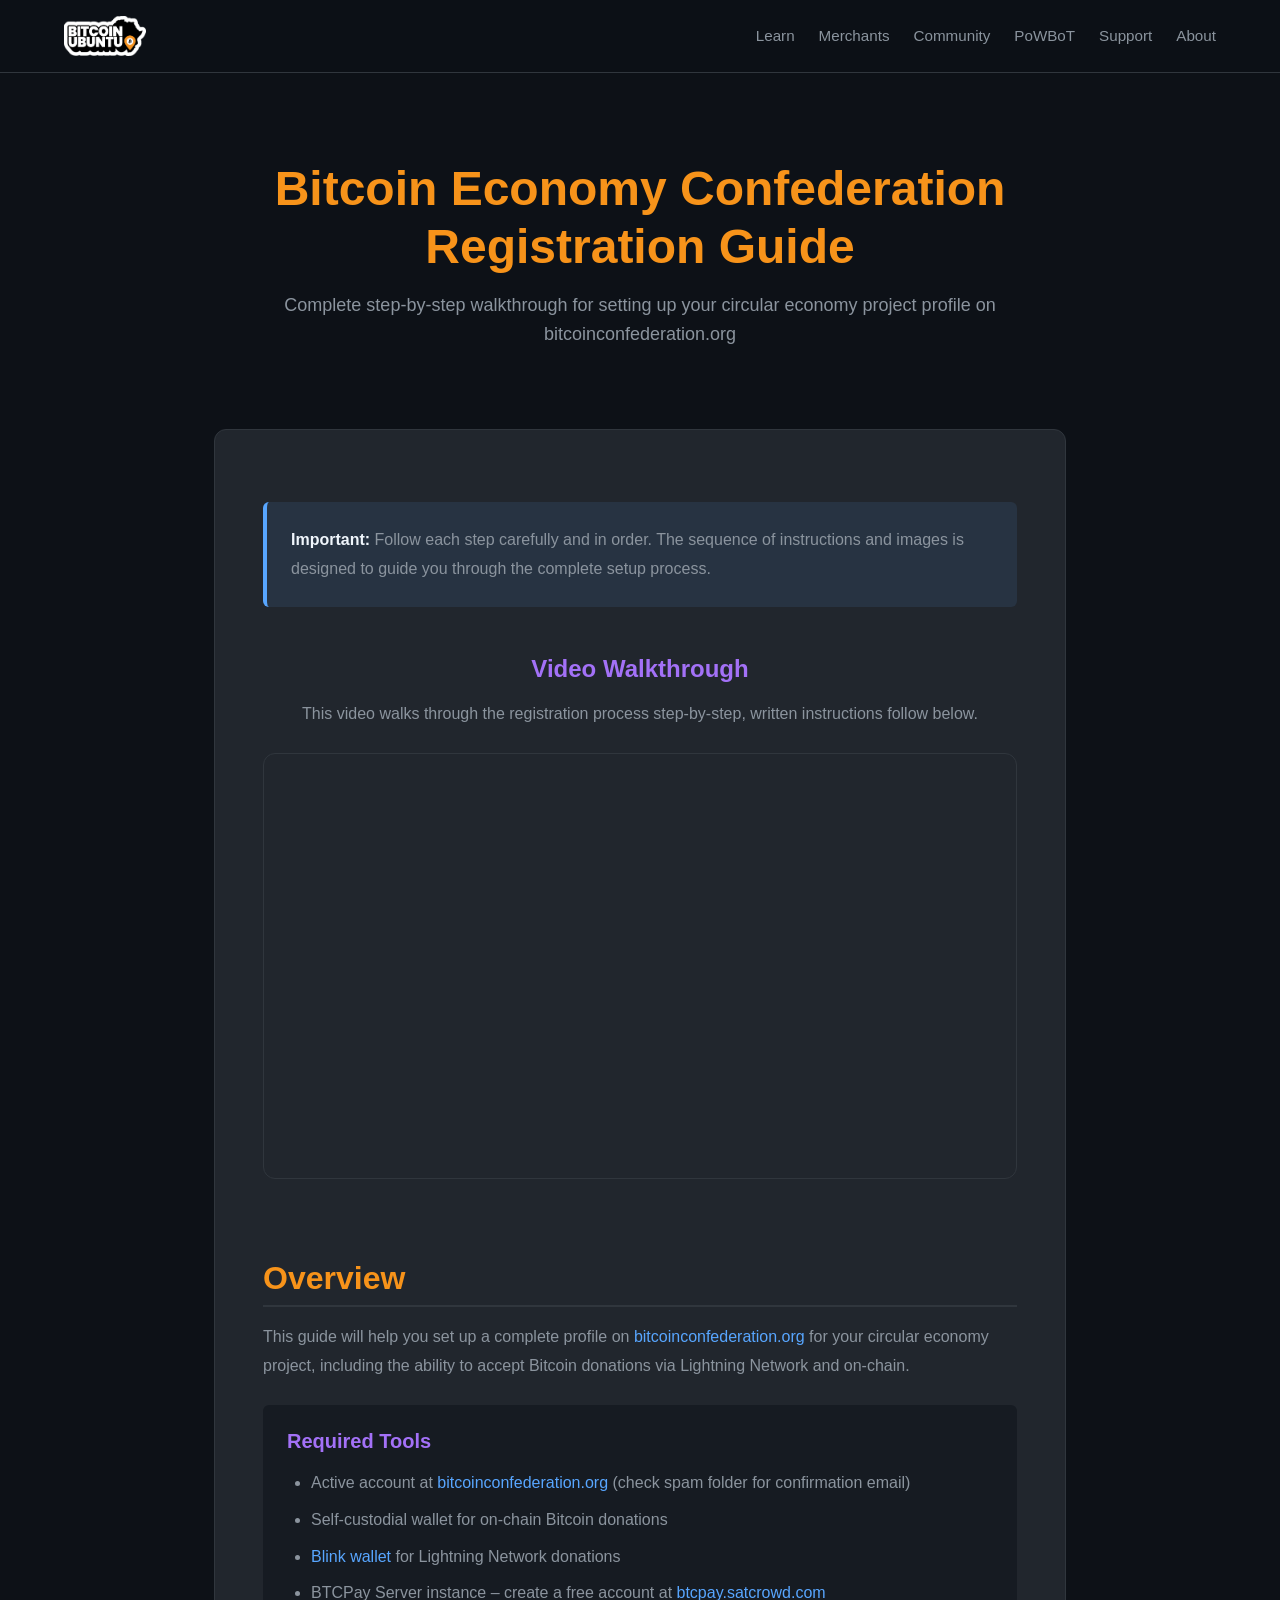
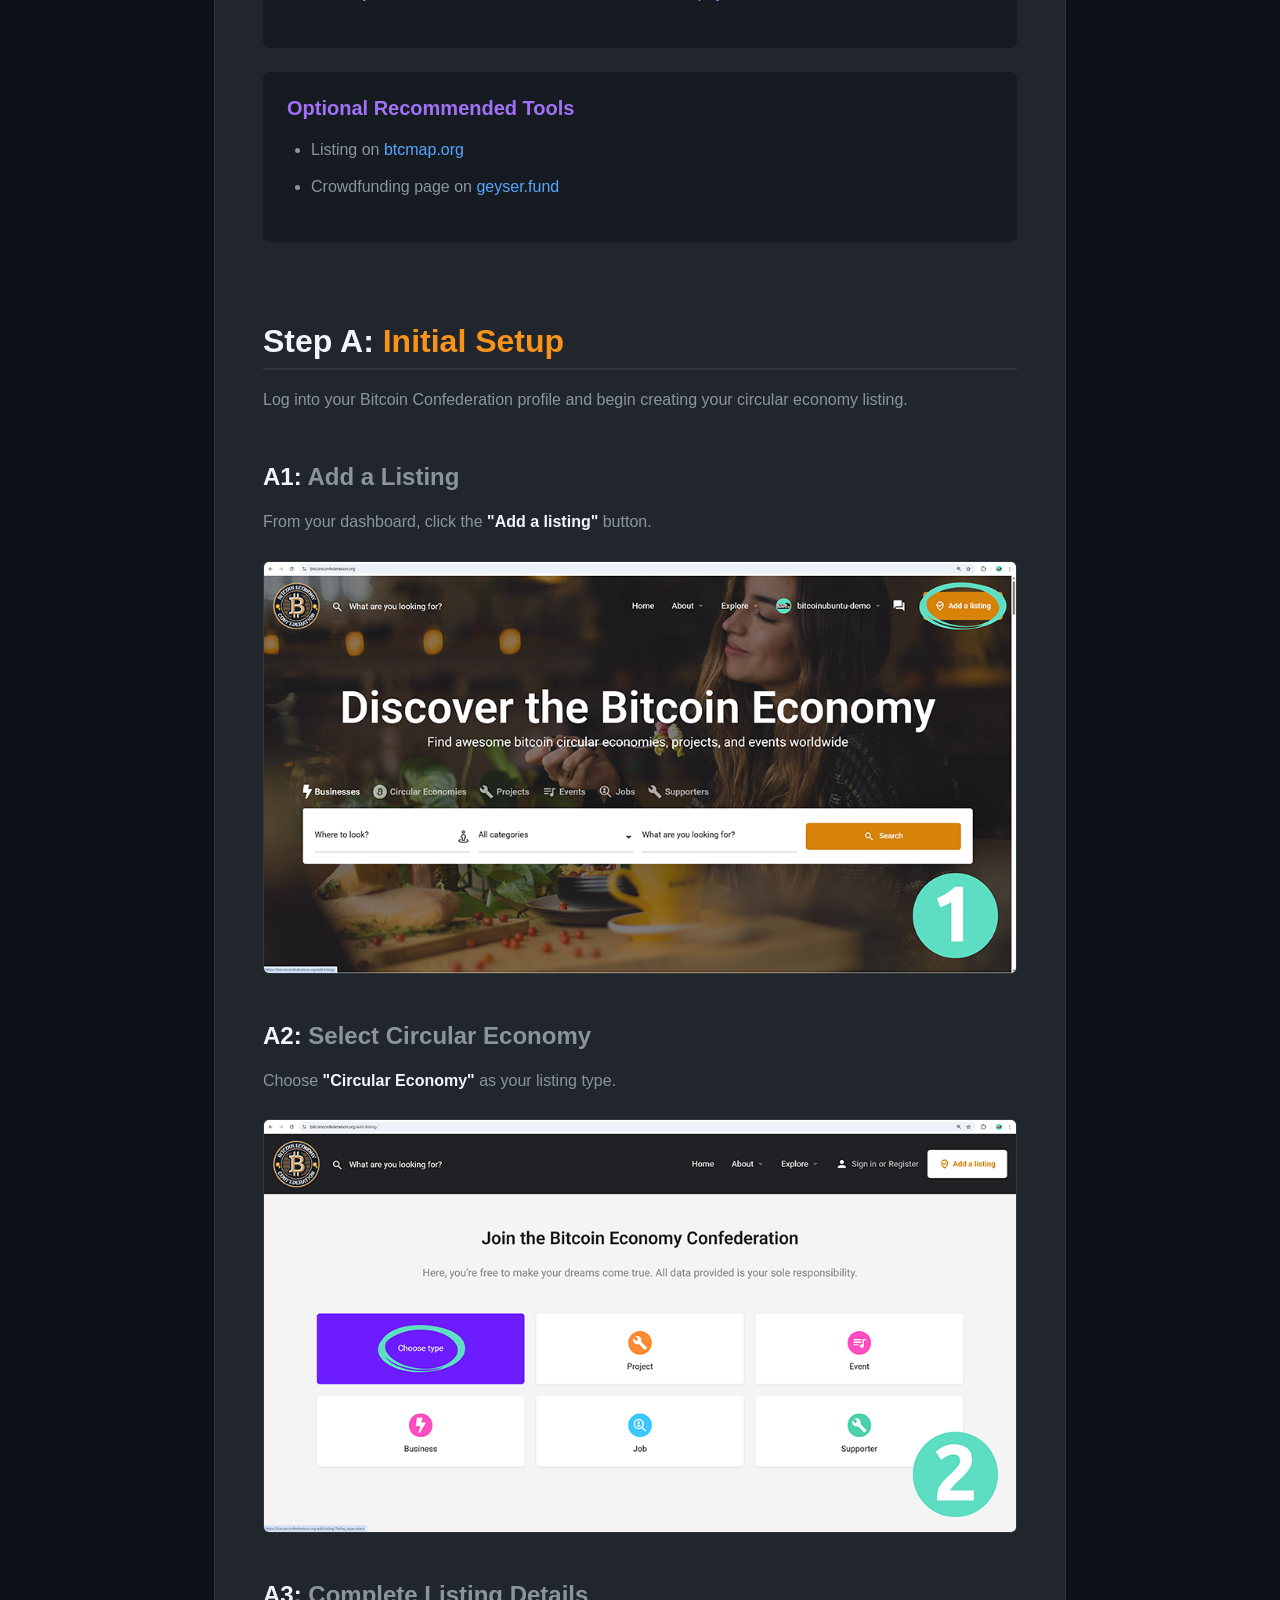
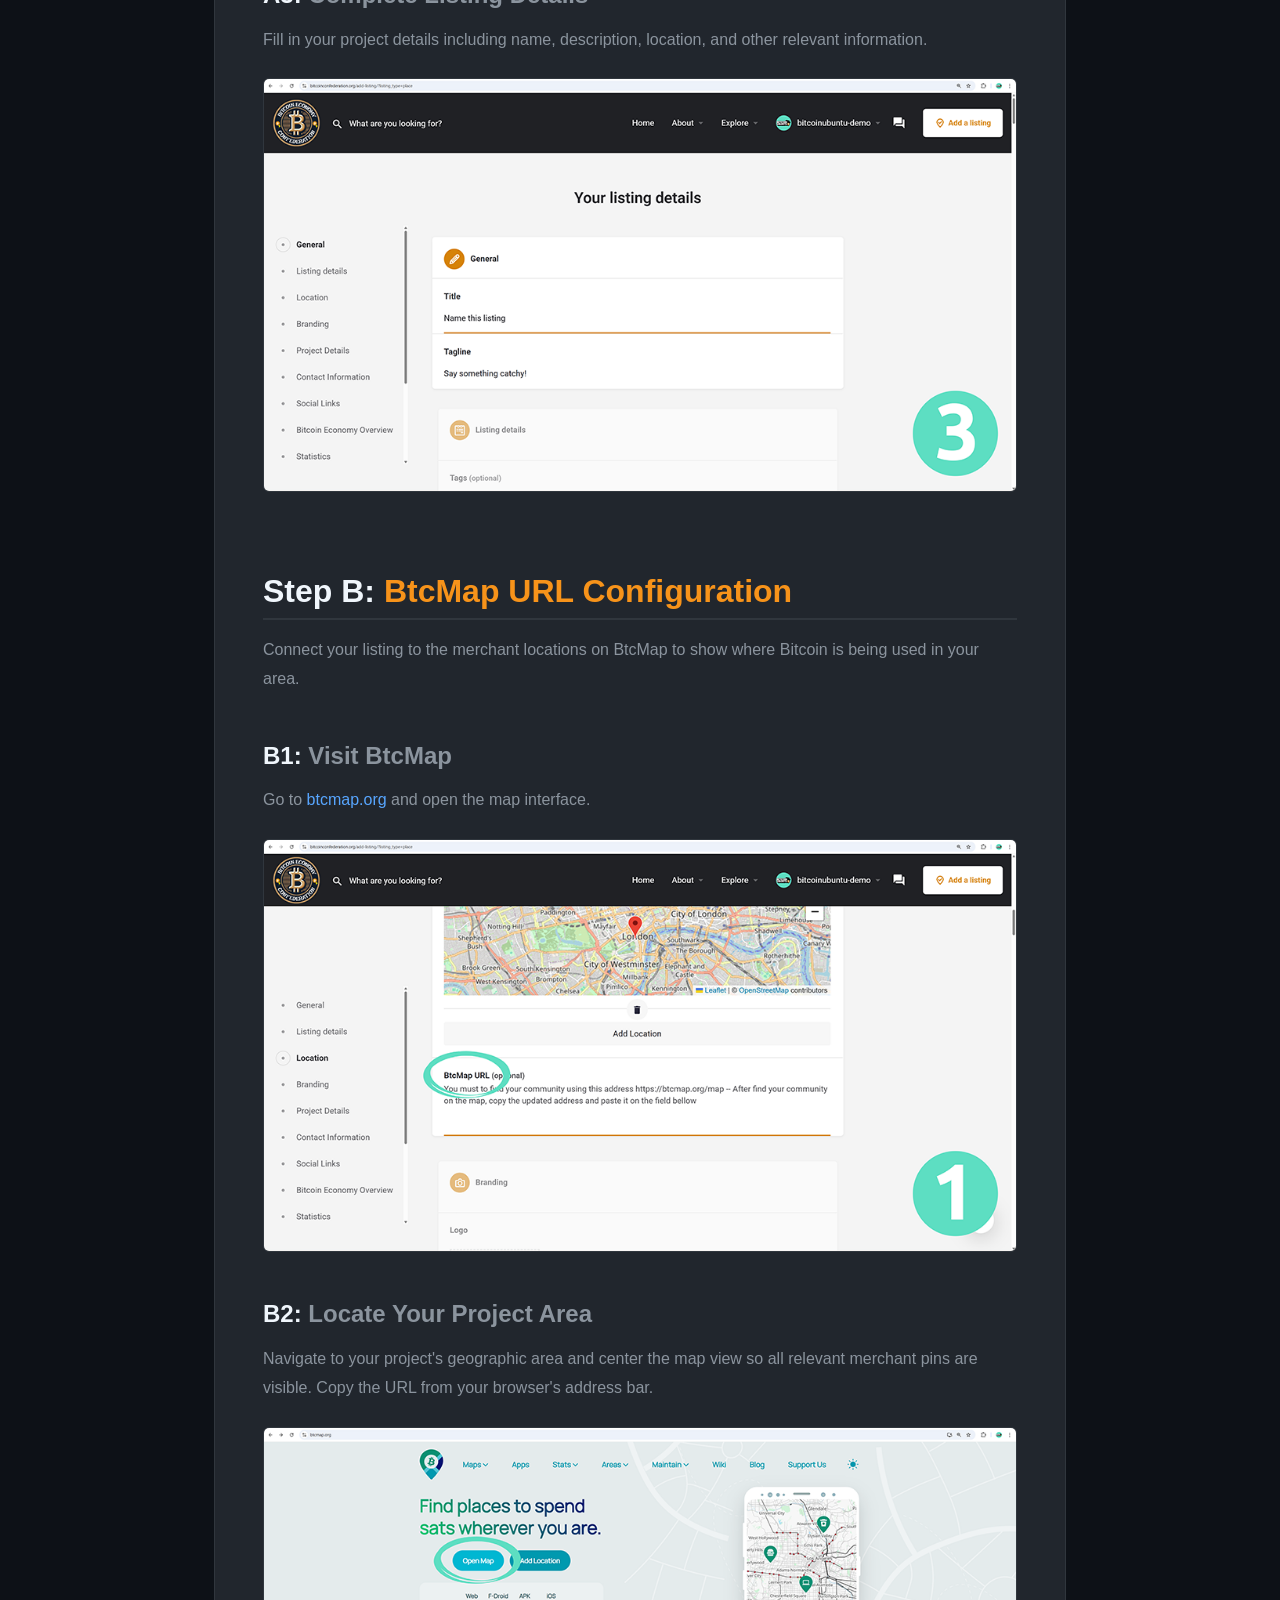
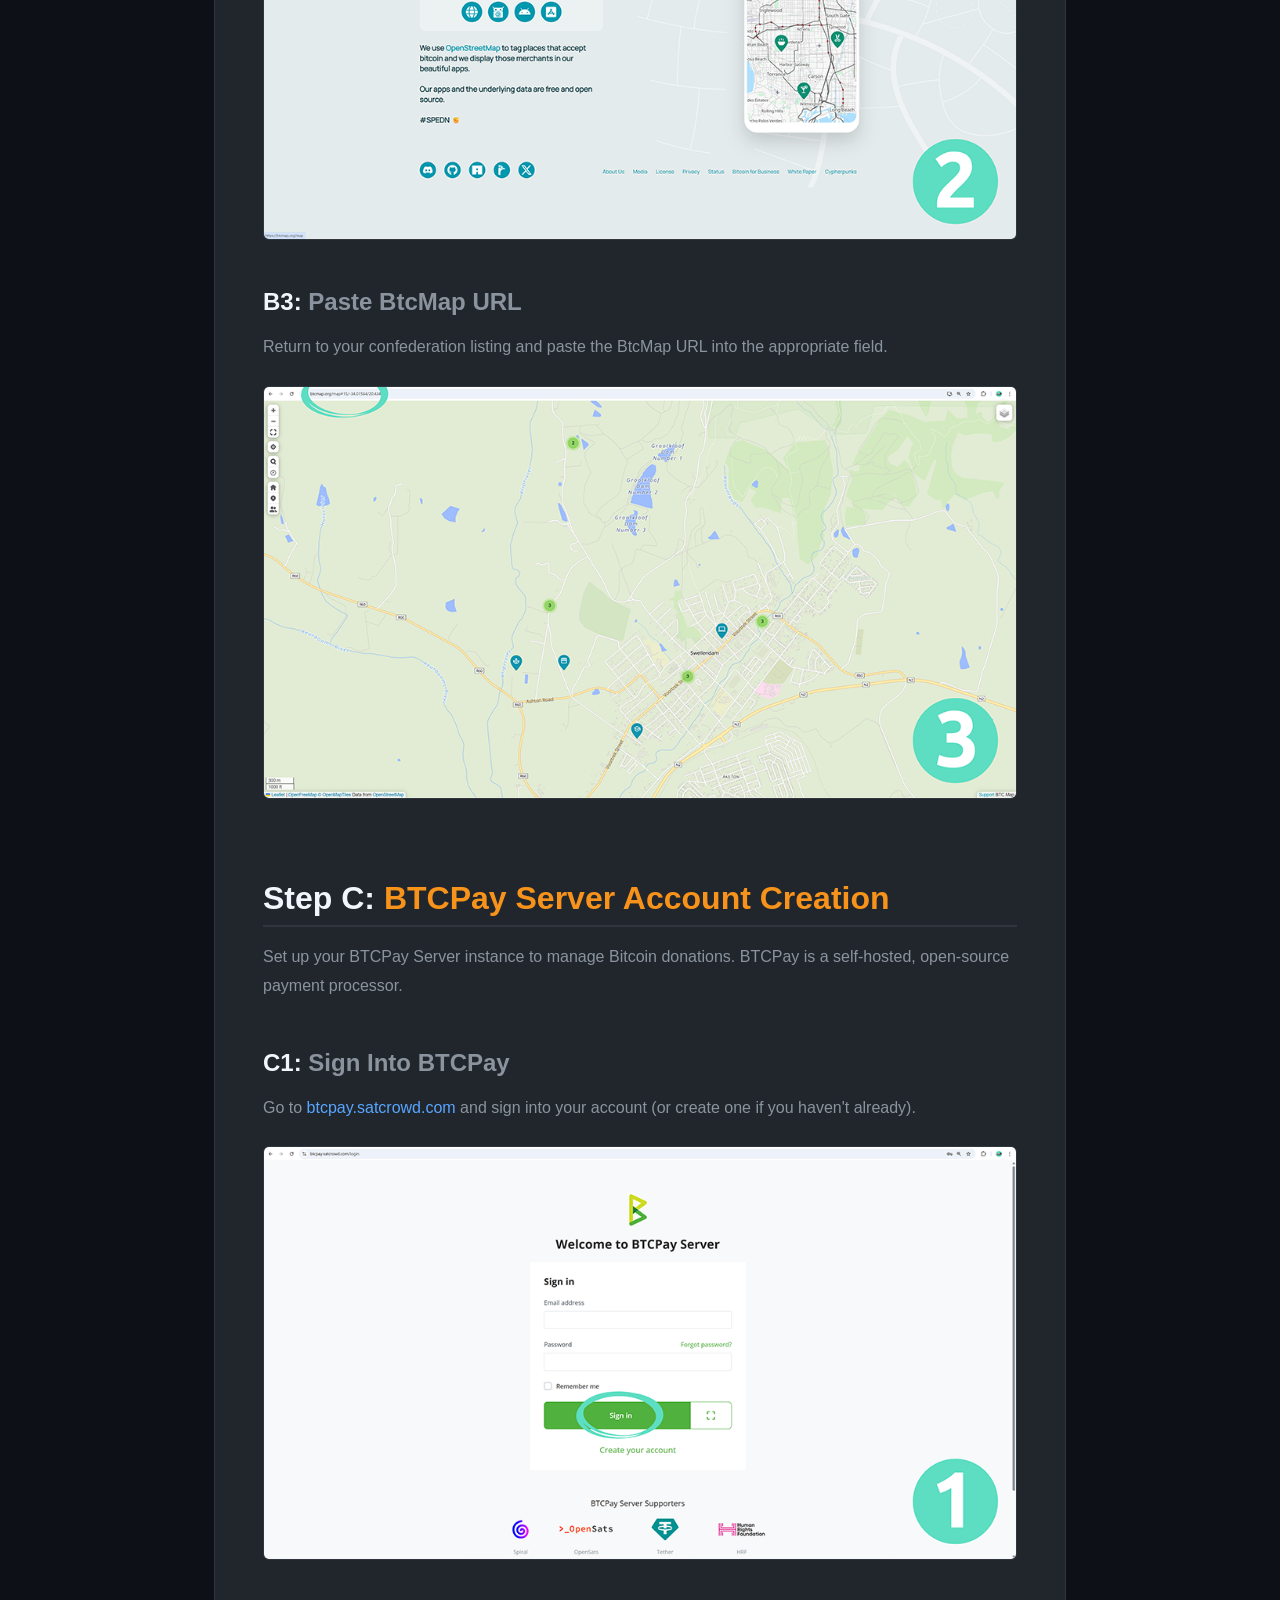
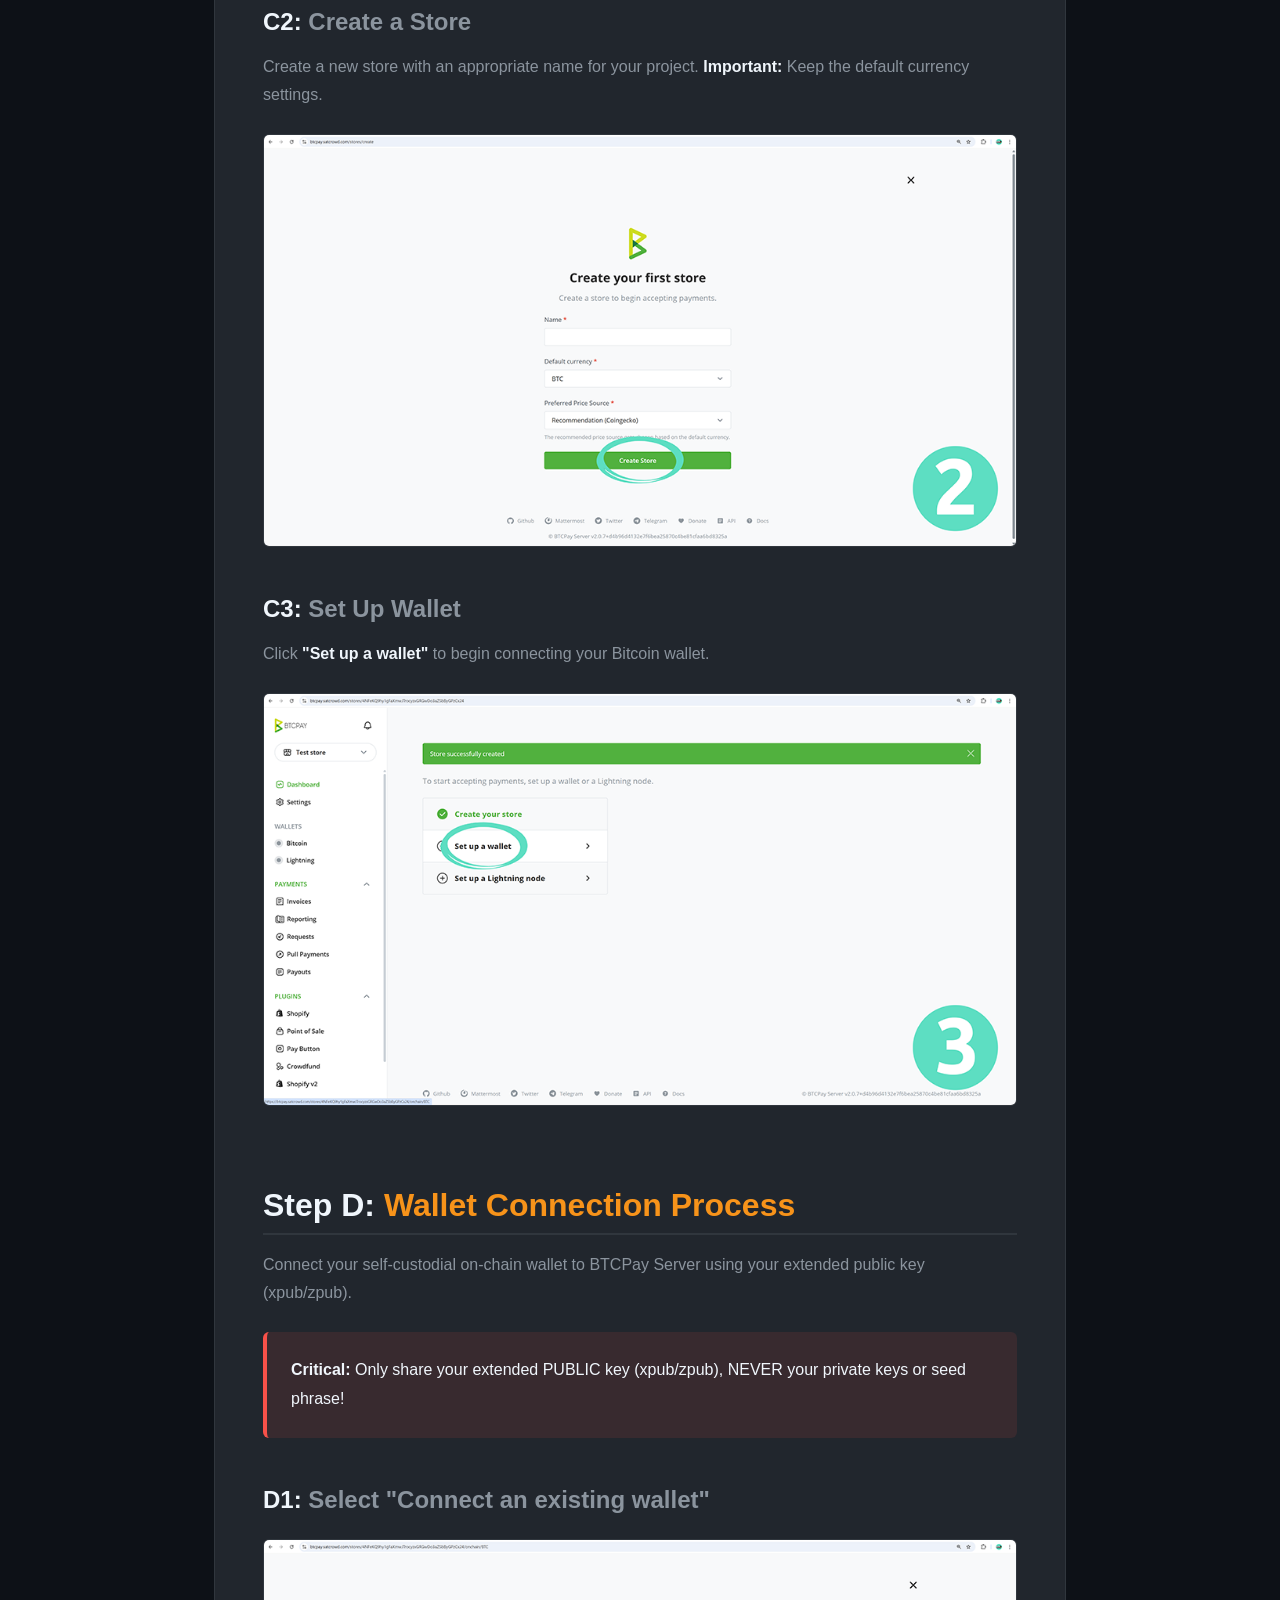
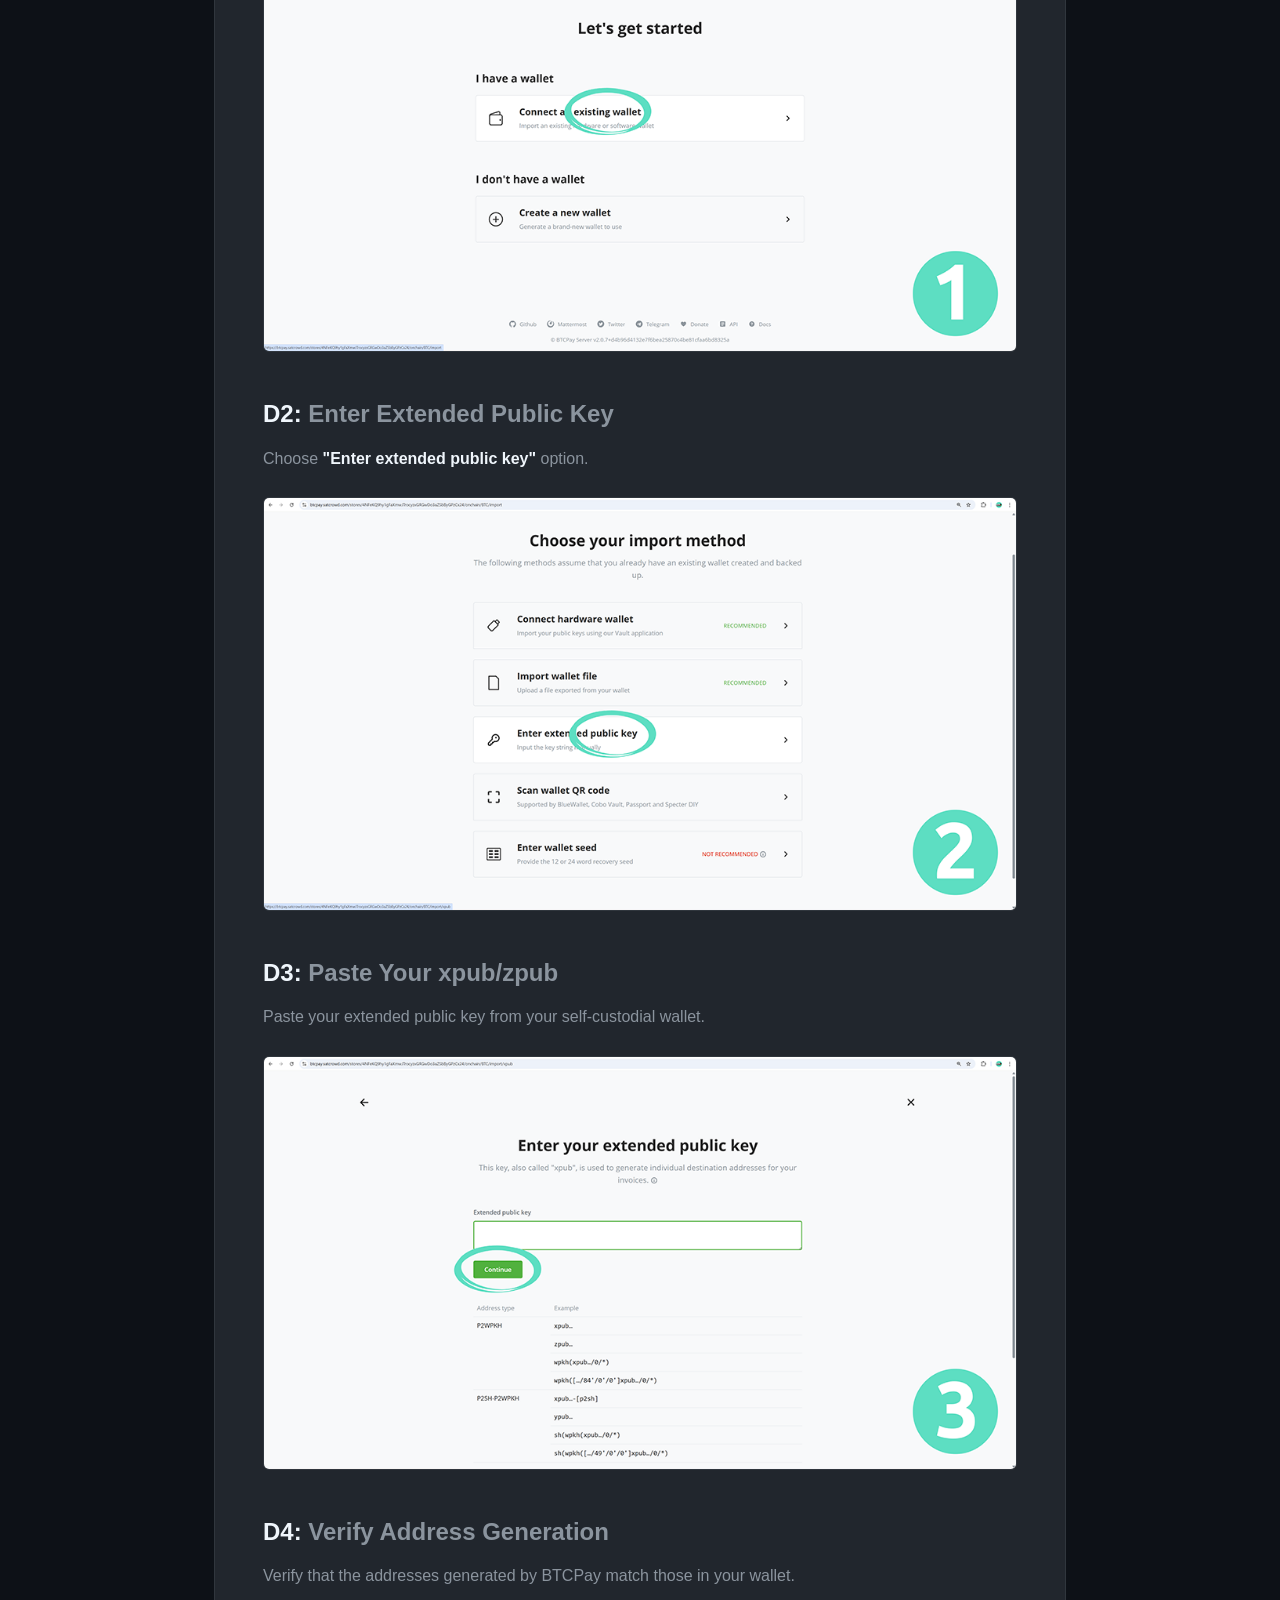
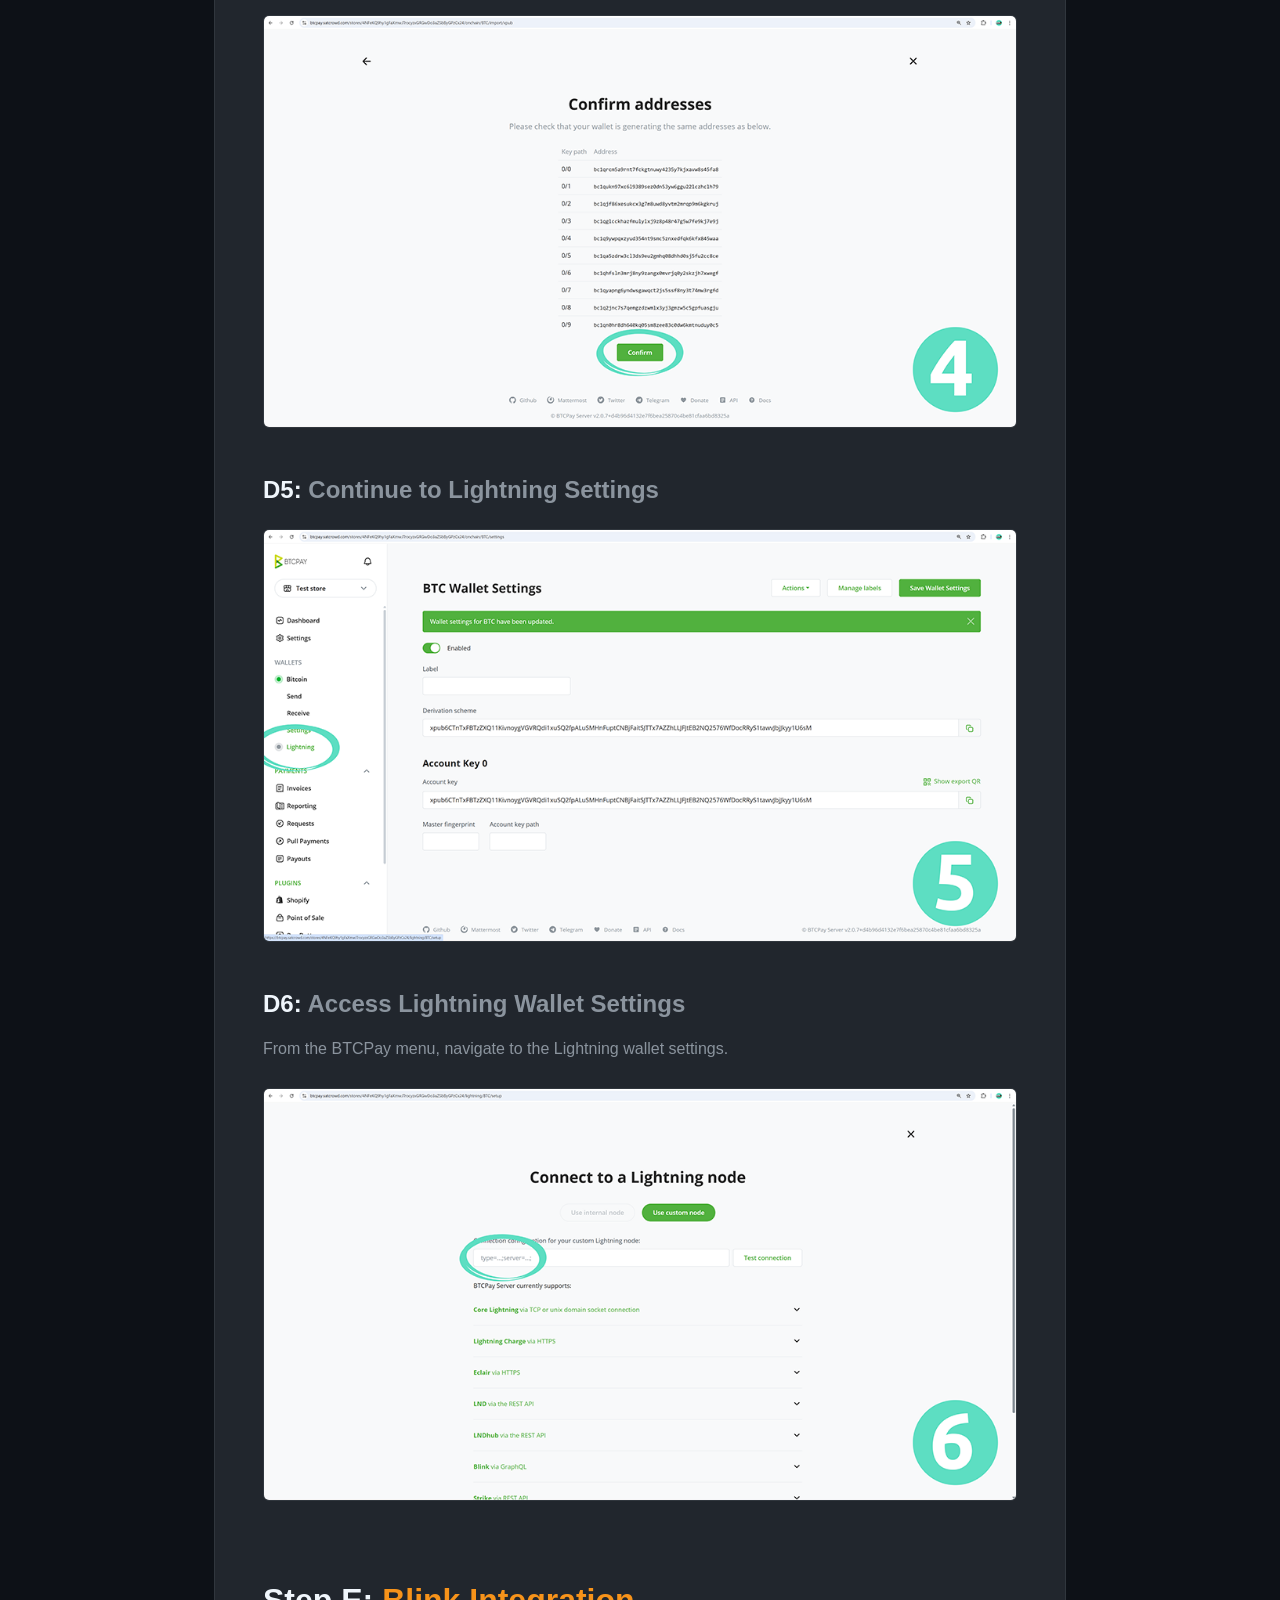
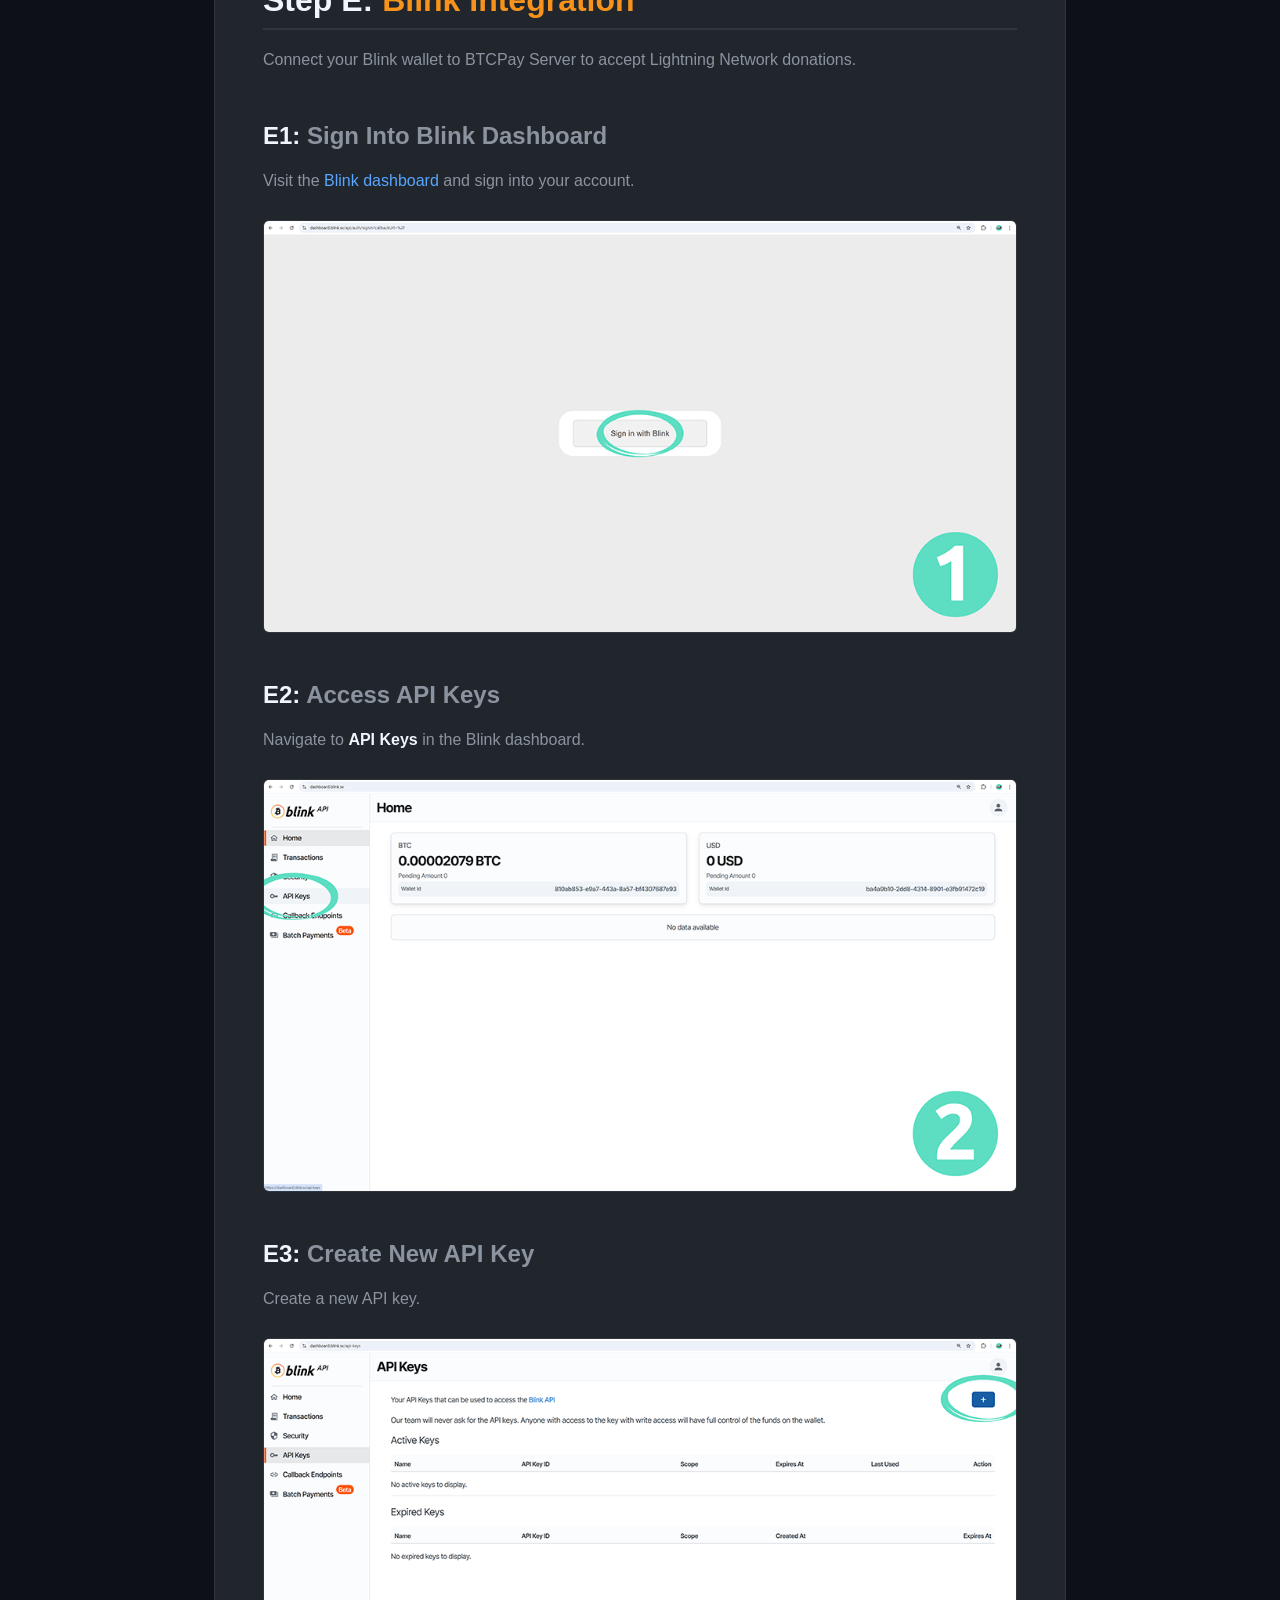
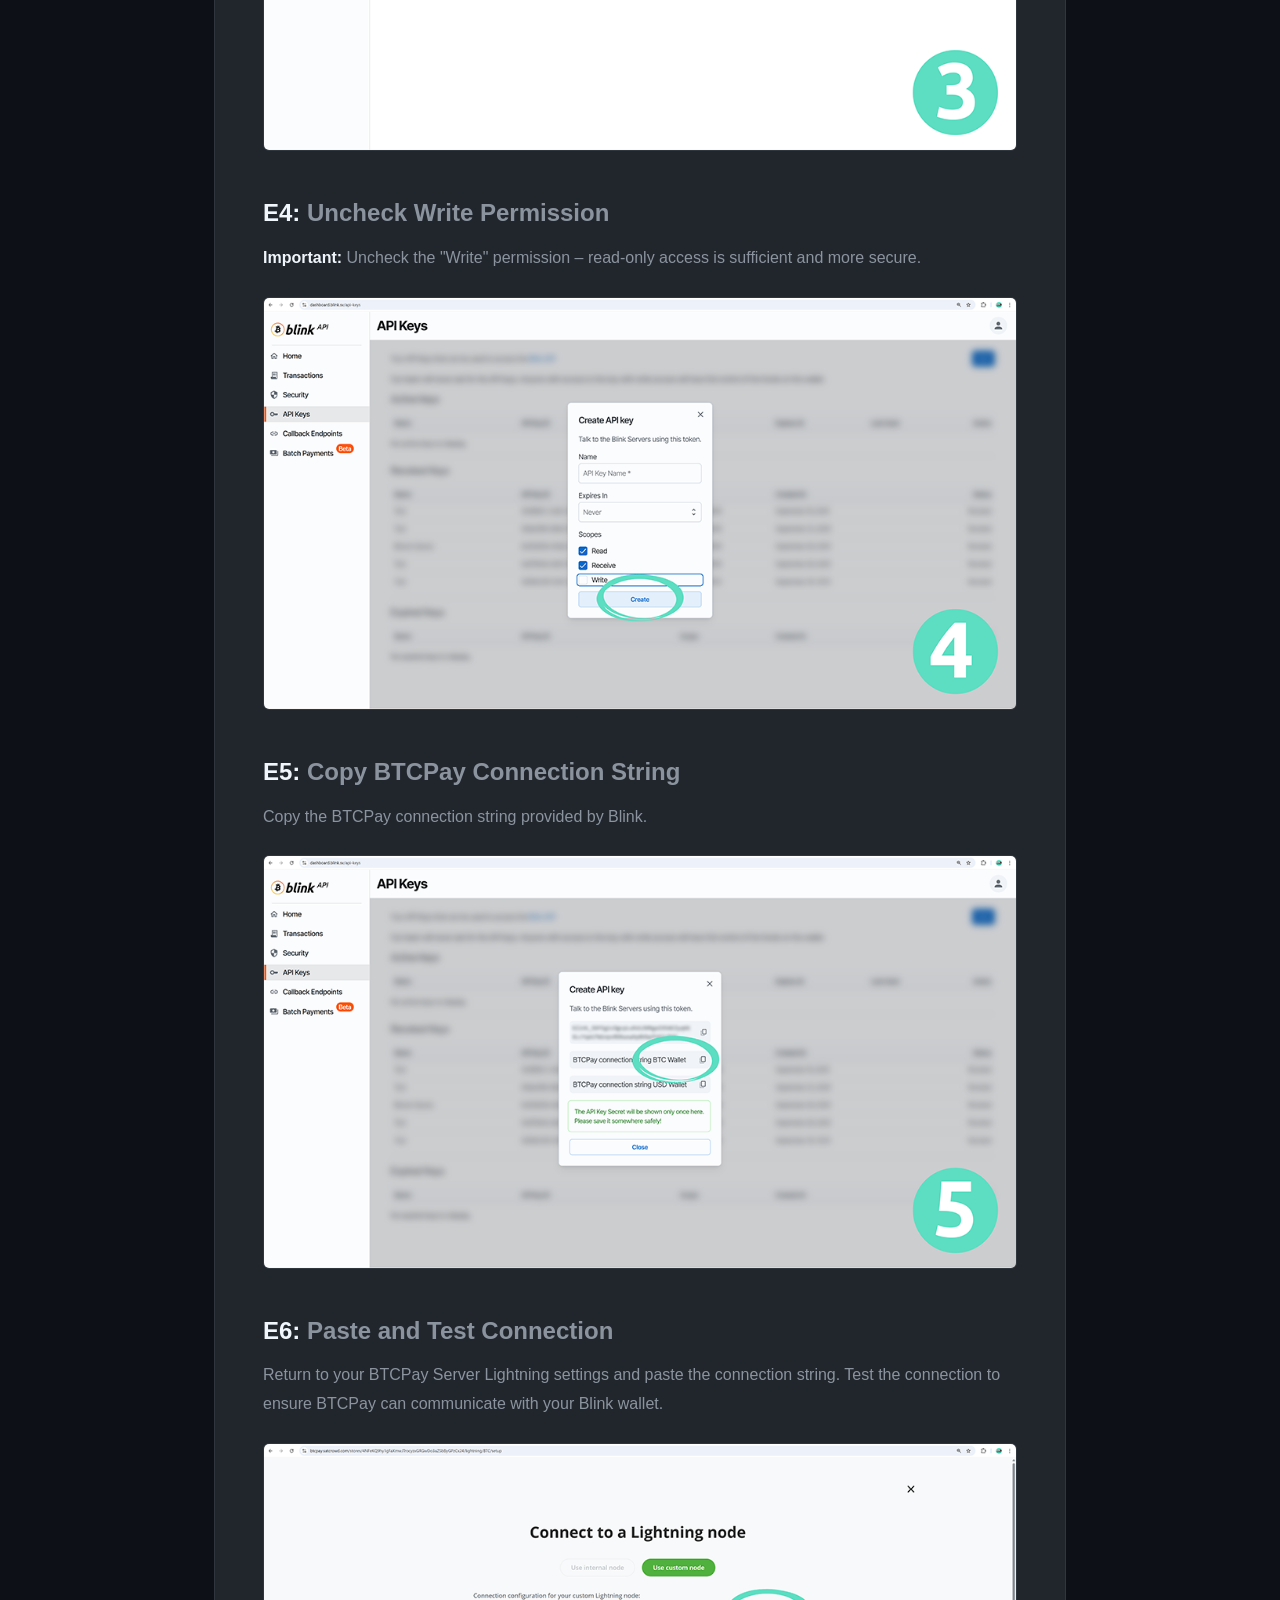
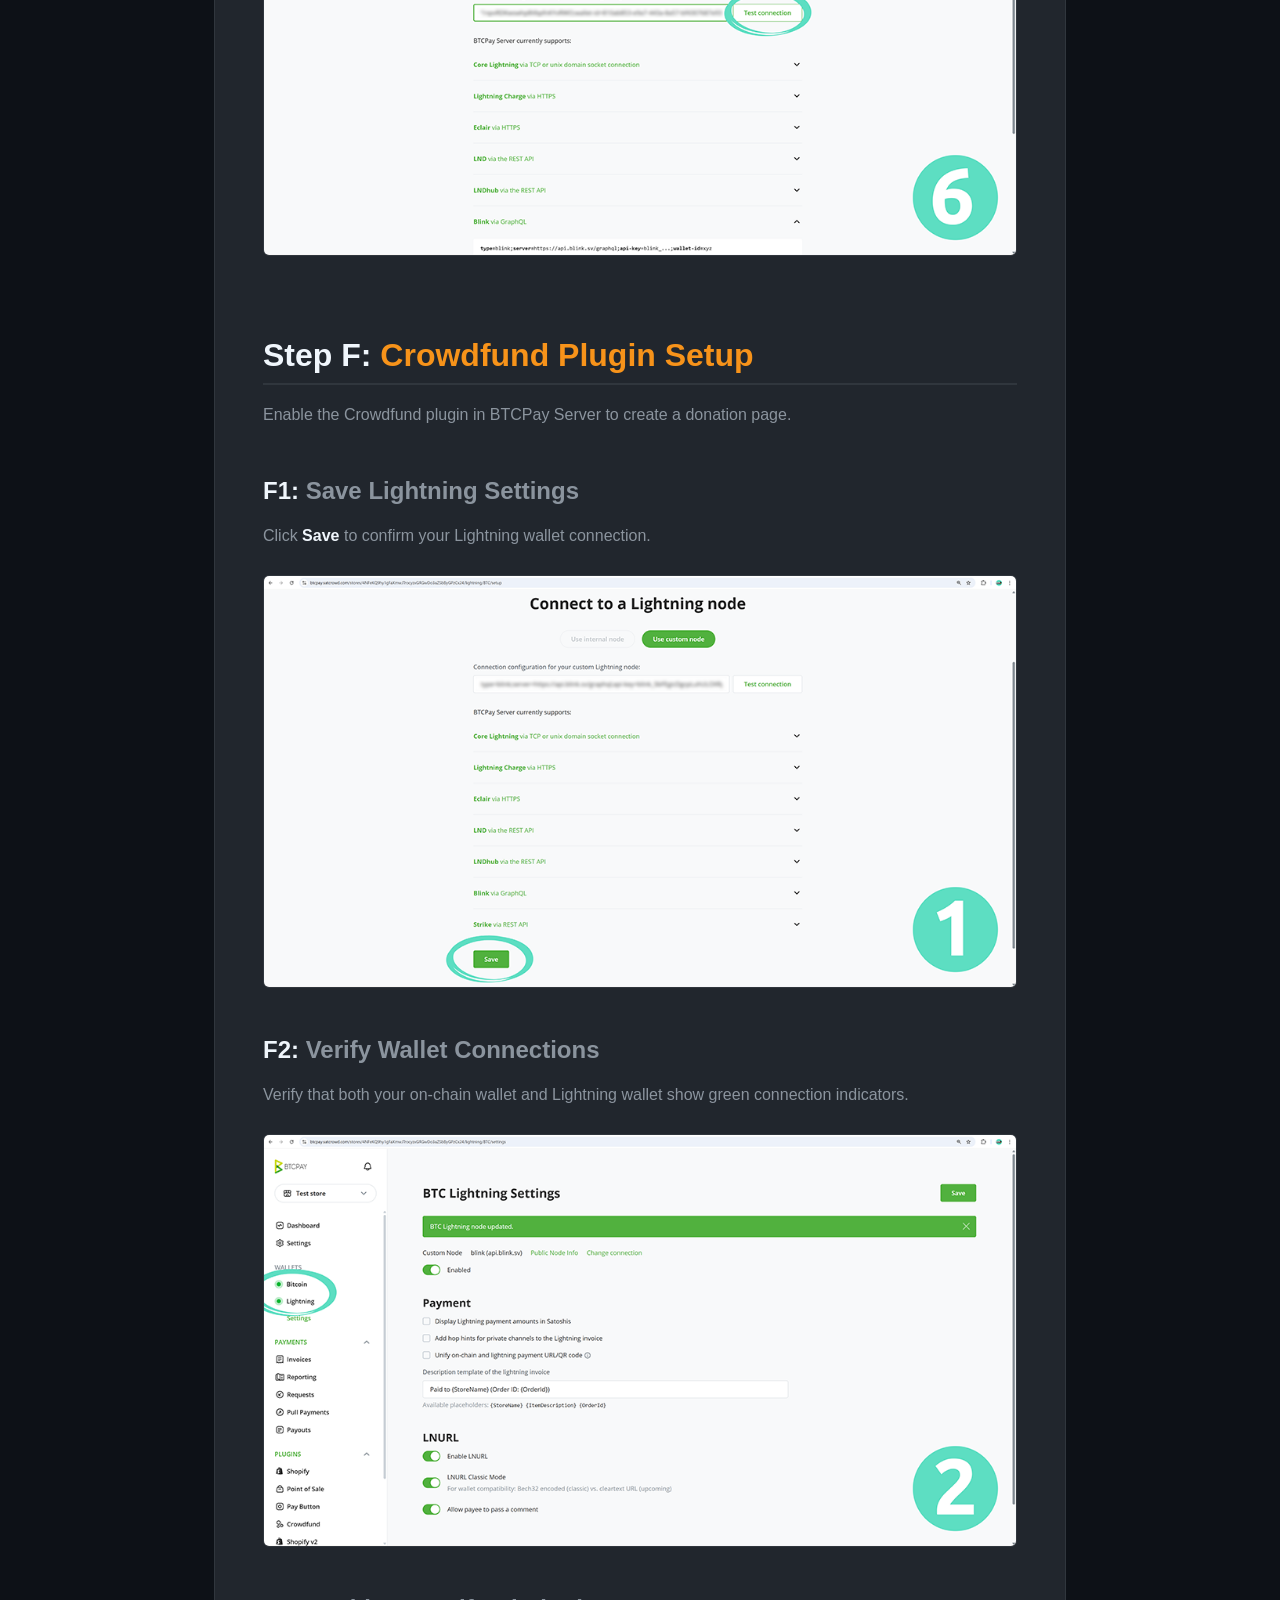
==== commit d57b195f: "Change h3 subheads from bright green to subtle gray Replace accent-green with text-secondary for mor" ====
--- a/bec-guide.html
+++ b/bec-guide.html
@@ -56,7 +56,7 @@
         }
 
         .guide-content h3 {
-            color: var(--accent-green);
+            color: var(--text-secondary);
             margin-top: var(--spacing-xl);
             margin-bottom: var(--spacing-md);
         }
--- a/assets/css/styles.css
+++ b/assets/css/styles.css
@@ -568,70 +568,6 @@
     font-size: 0.9rem;
 }
 
-/* ========================================
-   LIVE STATS BANNER
-   ======================================== */
-
-.live-banner {
-    background: linear-gradient(135deg, rgba(247, 147, 26, 0.15), rgba(247, 147, 26, 0.05));
-    border: 1px solid var(--accent-orange);
-    border-radius: var(--radius-md);
-    padding: var(--spacing-lg) var(--spacing-xl);
-    display: flex;
-    align-items: center;
-    justify-content: space-between;
-    flex-wrap: wrap;
-    gap: var(--spacing-lg);
-}
-
-.live-banner-label {
-    display: flex;
-    align-items: center;
-    gap: var(--spacing-sm);
-    font-family: var(--font-mono);
-    font-size: 0.85rem;
-    text-transform: uppercase;
-    color: var(--accent-orange);
-    font-weight: 600;
-    letter-spacing: 0.5px;
-}
-
-.live-dot {
-    width: 8px;
-    height: 8px;
-    background: var(--accent-green);
-    border-radius: 50%;
-    animation: pulse 2s ease-in-out infinite;
-}
-
-@keyframes pulse {
-    0%, 100% { opacity: 1; }
-    50% { opacity: 0.5; }
-}
-
-.live-stats {
-    display: flex;
-    gap: var(--spacing-xl);
-    flex-wrap: wrap;
-}
-
-.live-stat {
-    display: flex;
-    align-items: baseline;
-    gap: var(--spacing-xs);
-}
-
-.live-stat-value {
-    font-family: var(--font-mono);
-    font-size: 1.5rem;
-    font-weight: 700;
-    color: var(--text-primary);
-}
-
-.live-stat-unit {
-    font-size: 0.9rem;
-    color: var(--text-secondary);
-}
 
 /* ========================================
    SOCIAL FEED
@@ -961,17 +897,6 @@
         gap: var(--spacing-lg);
     }
 
-    .live-banner {
-        flex-direction: column;
-        align-items: flex-start;
-        padding: var(--spacing-md);
-        gap: var(--spacing-md);
-    }
-
-    .live-stats {
-        gap: var(--spacing-lg);
-    }
-
     .section {
         padding: var(--spacing-xl) 0;
     }
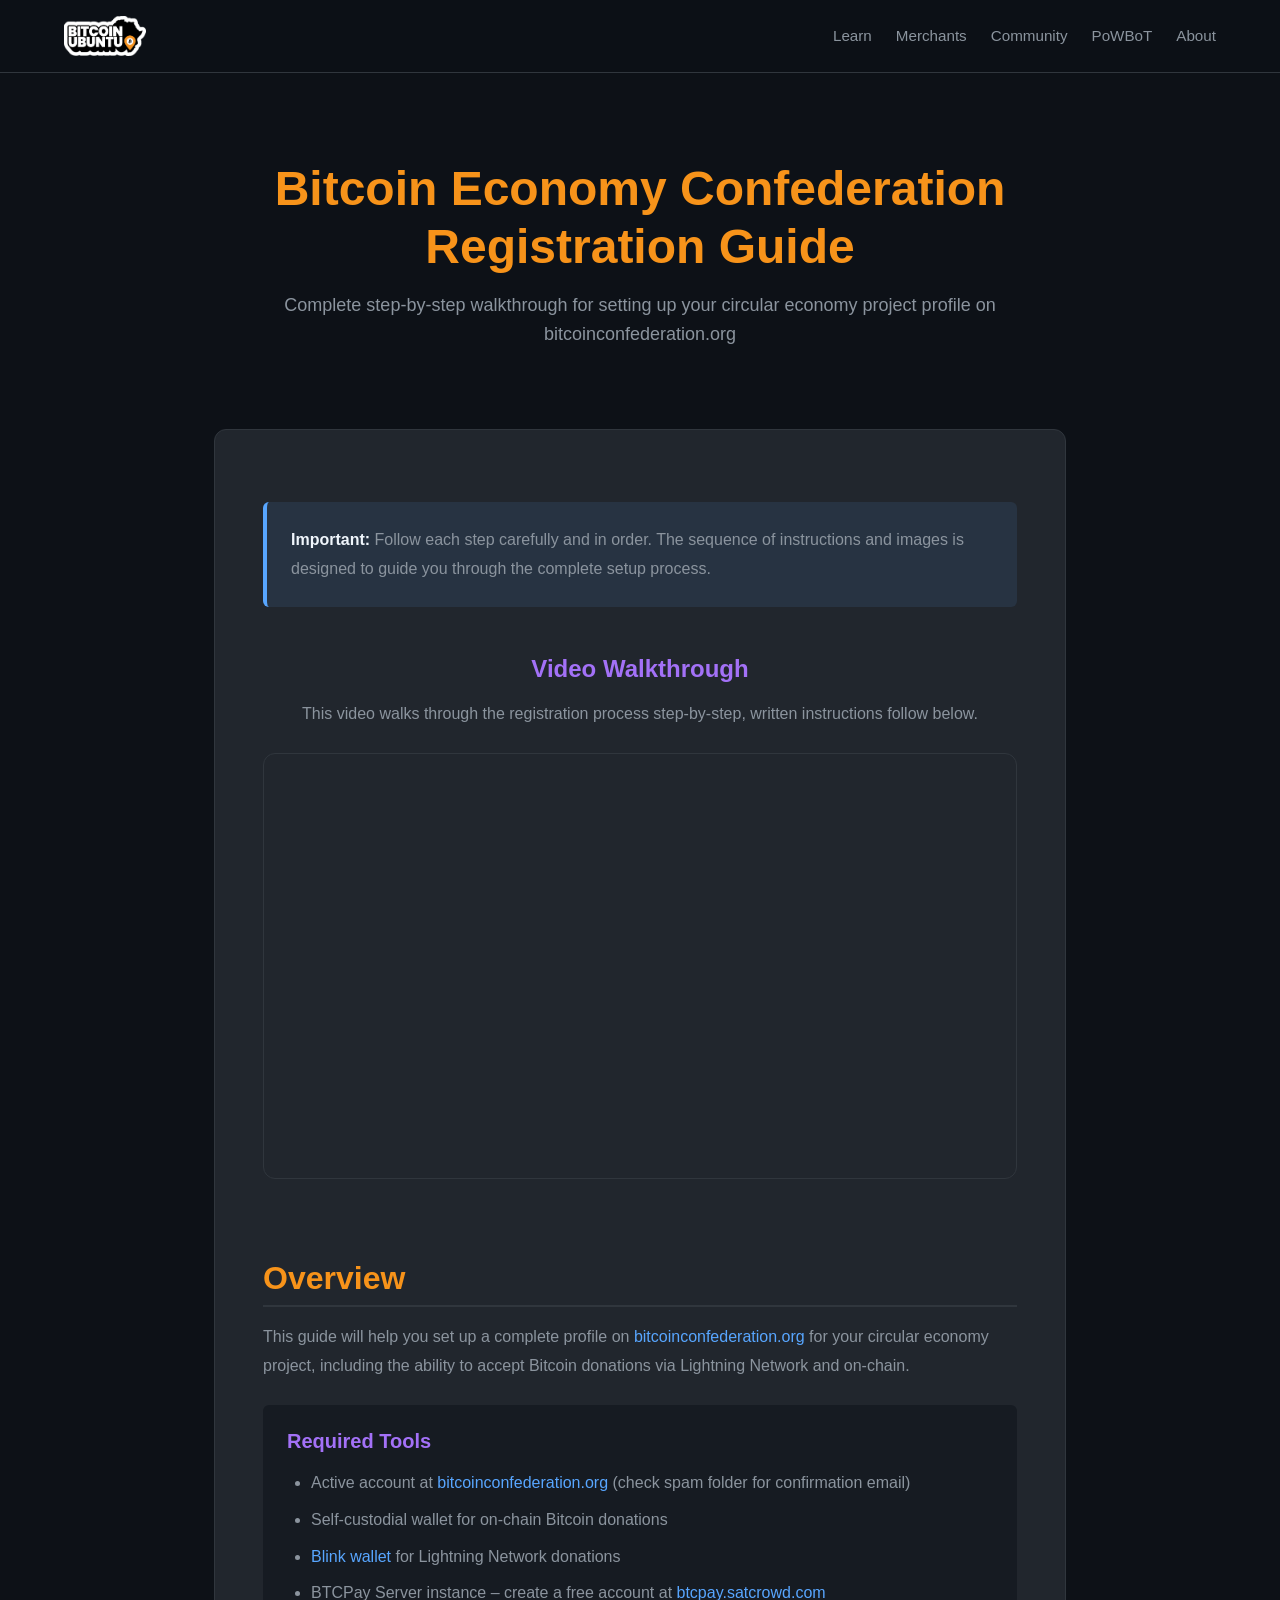
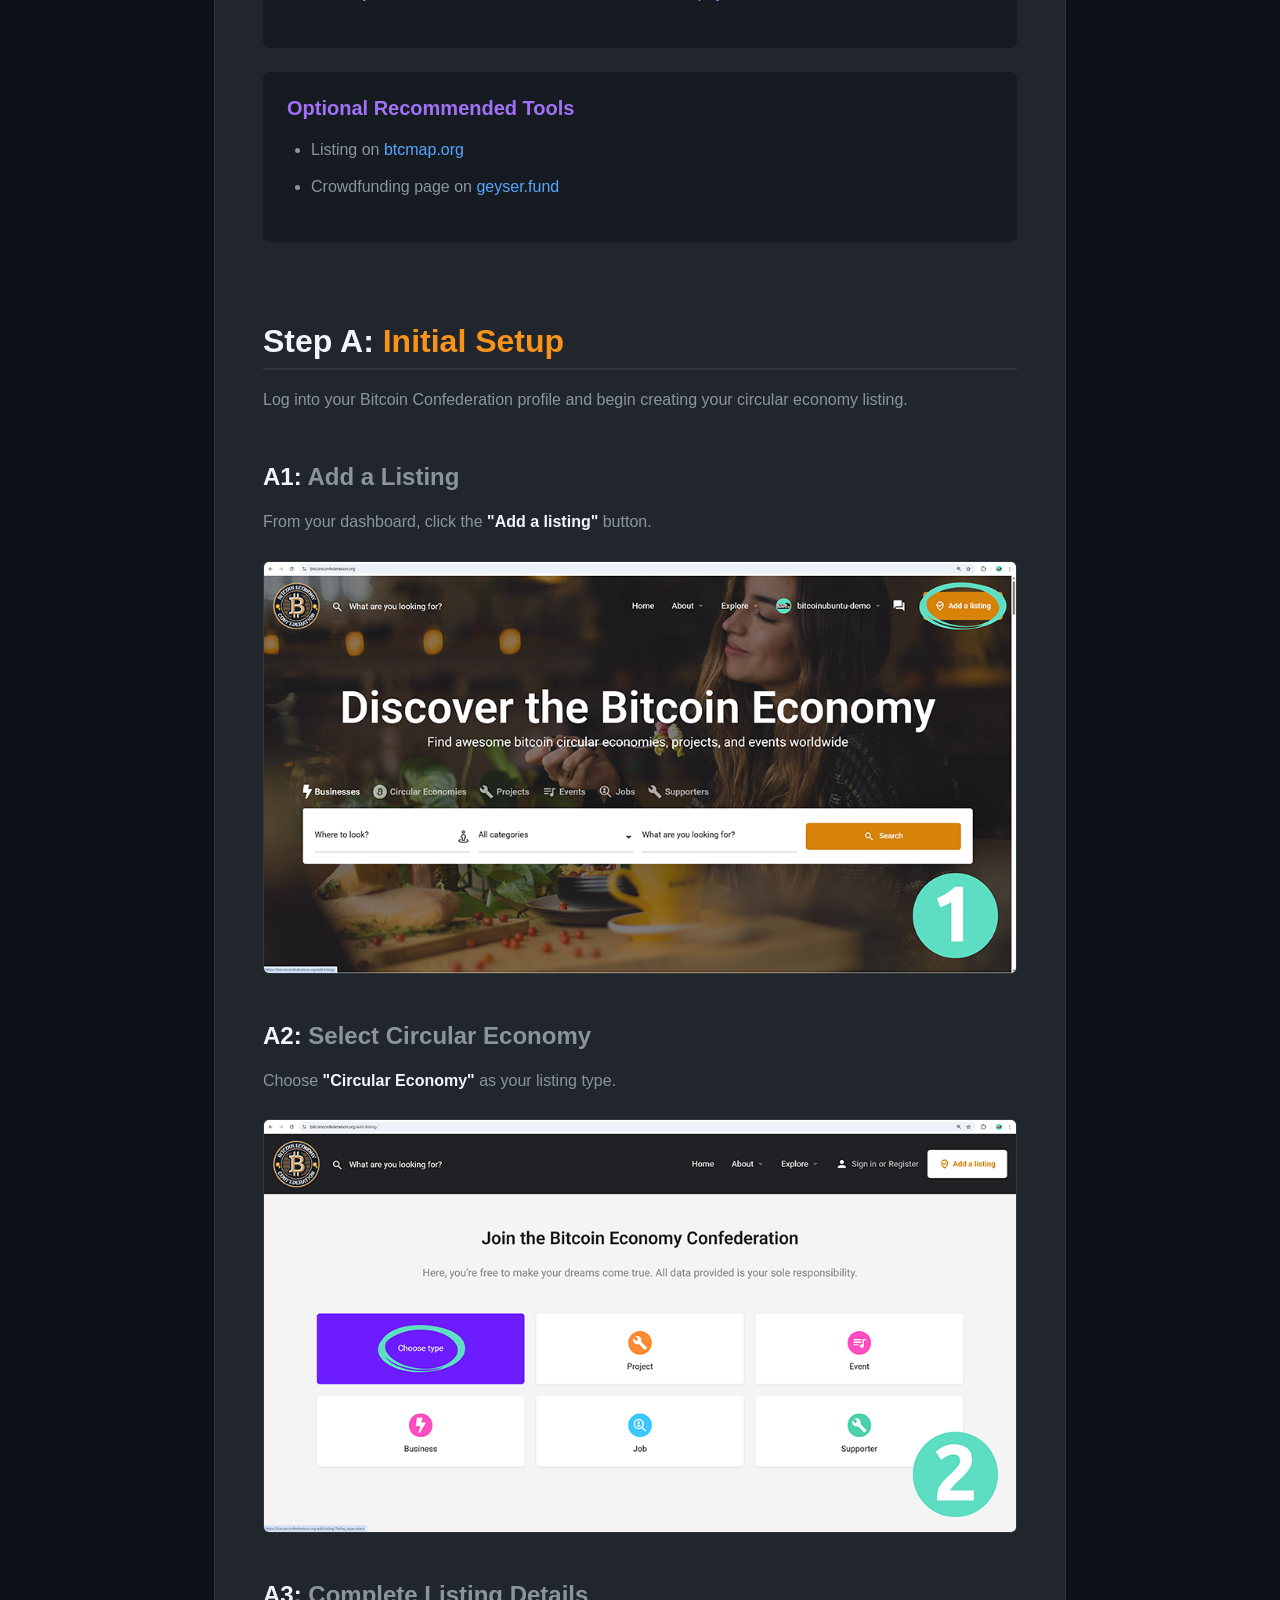
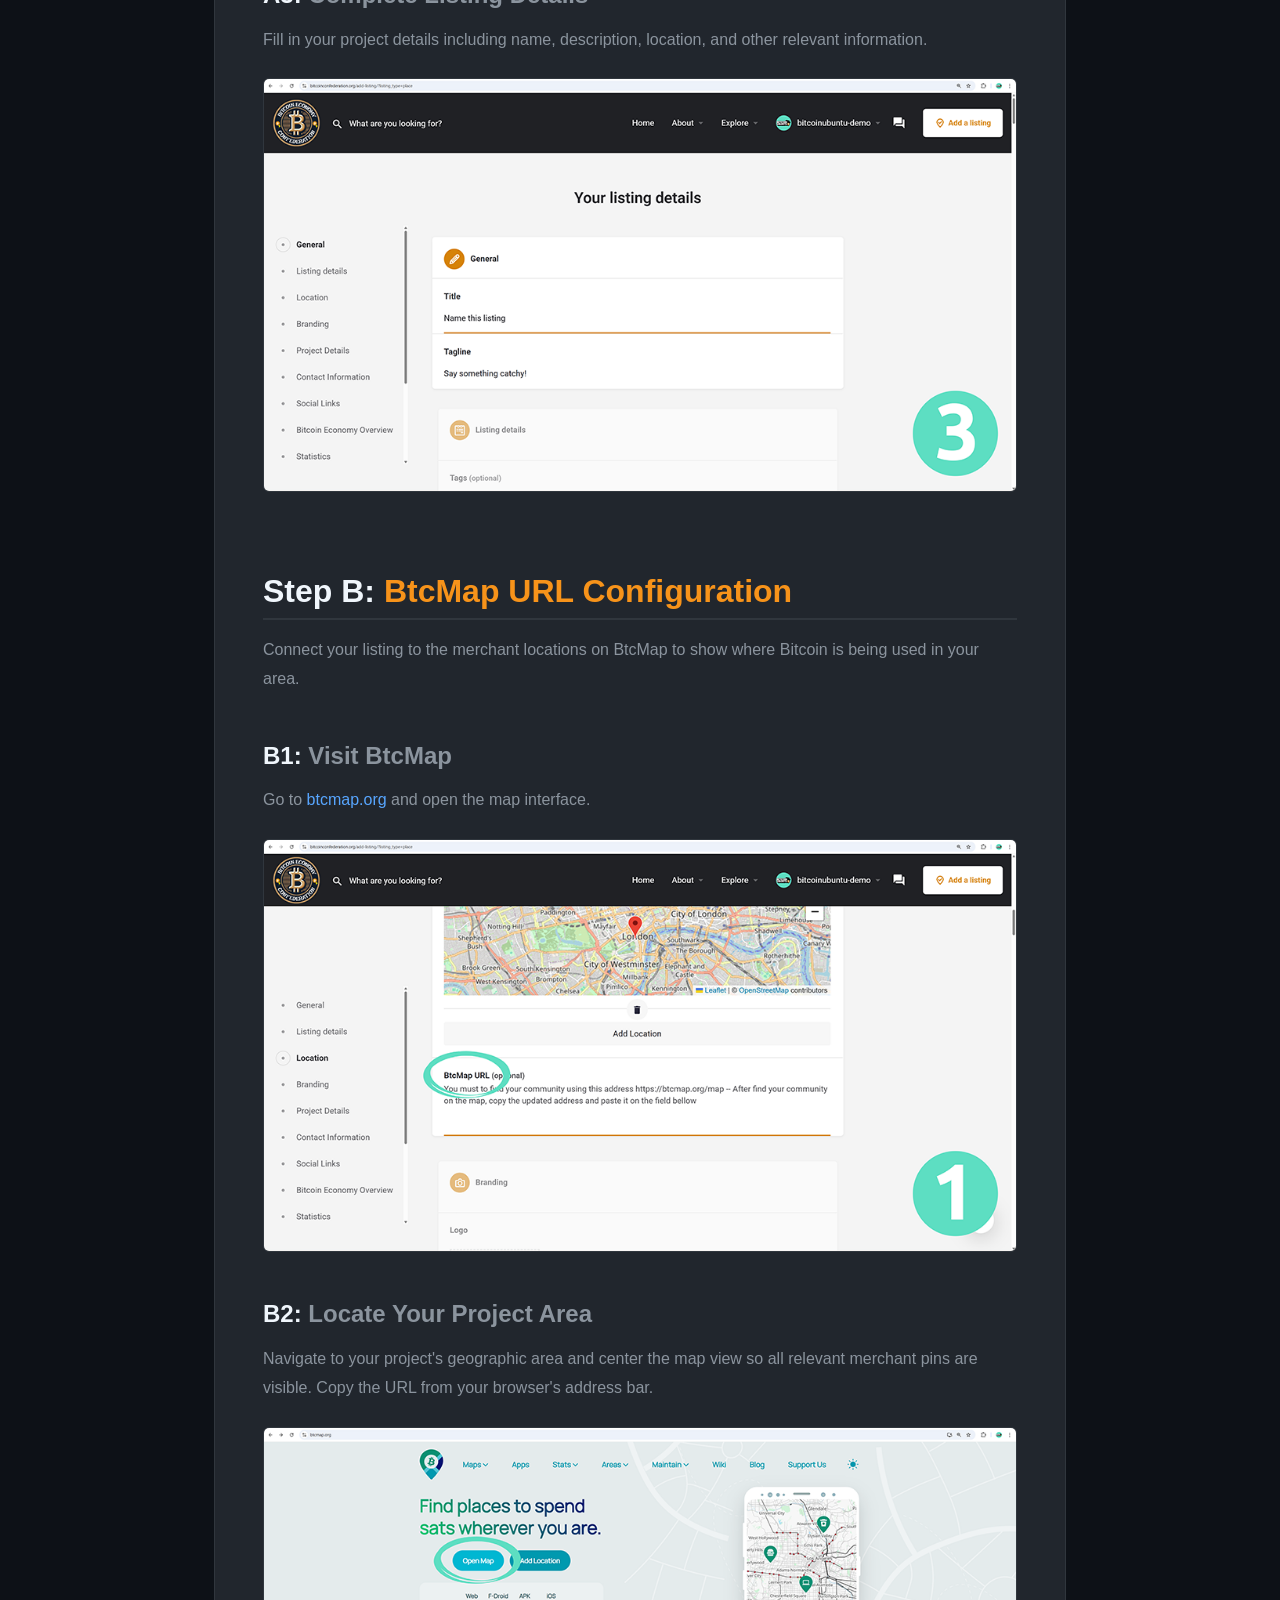
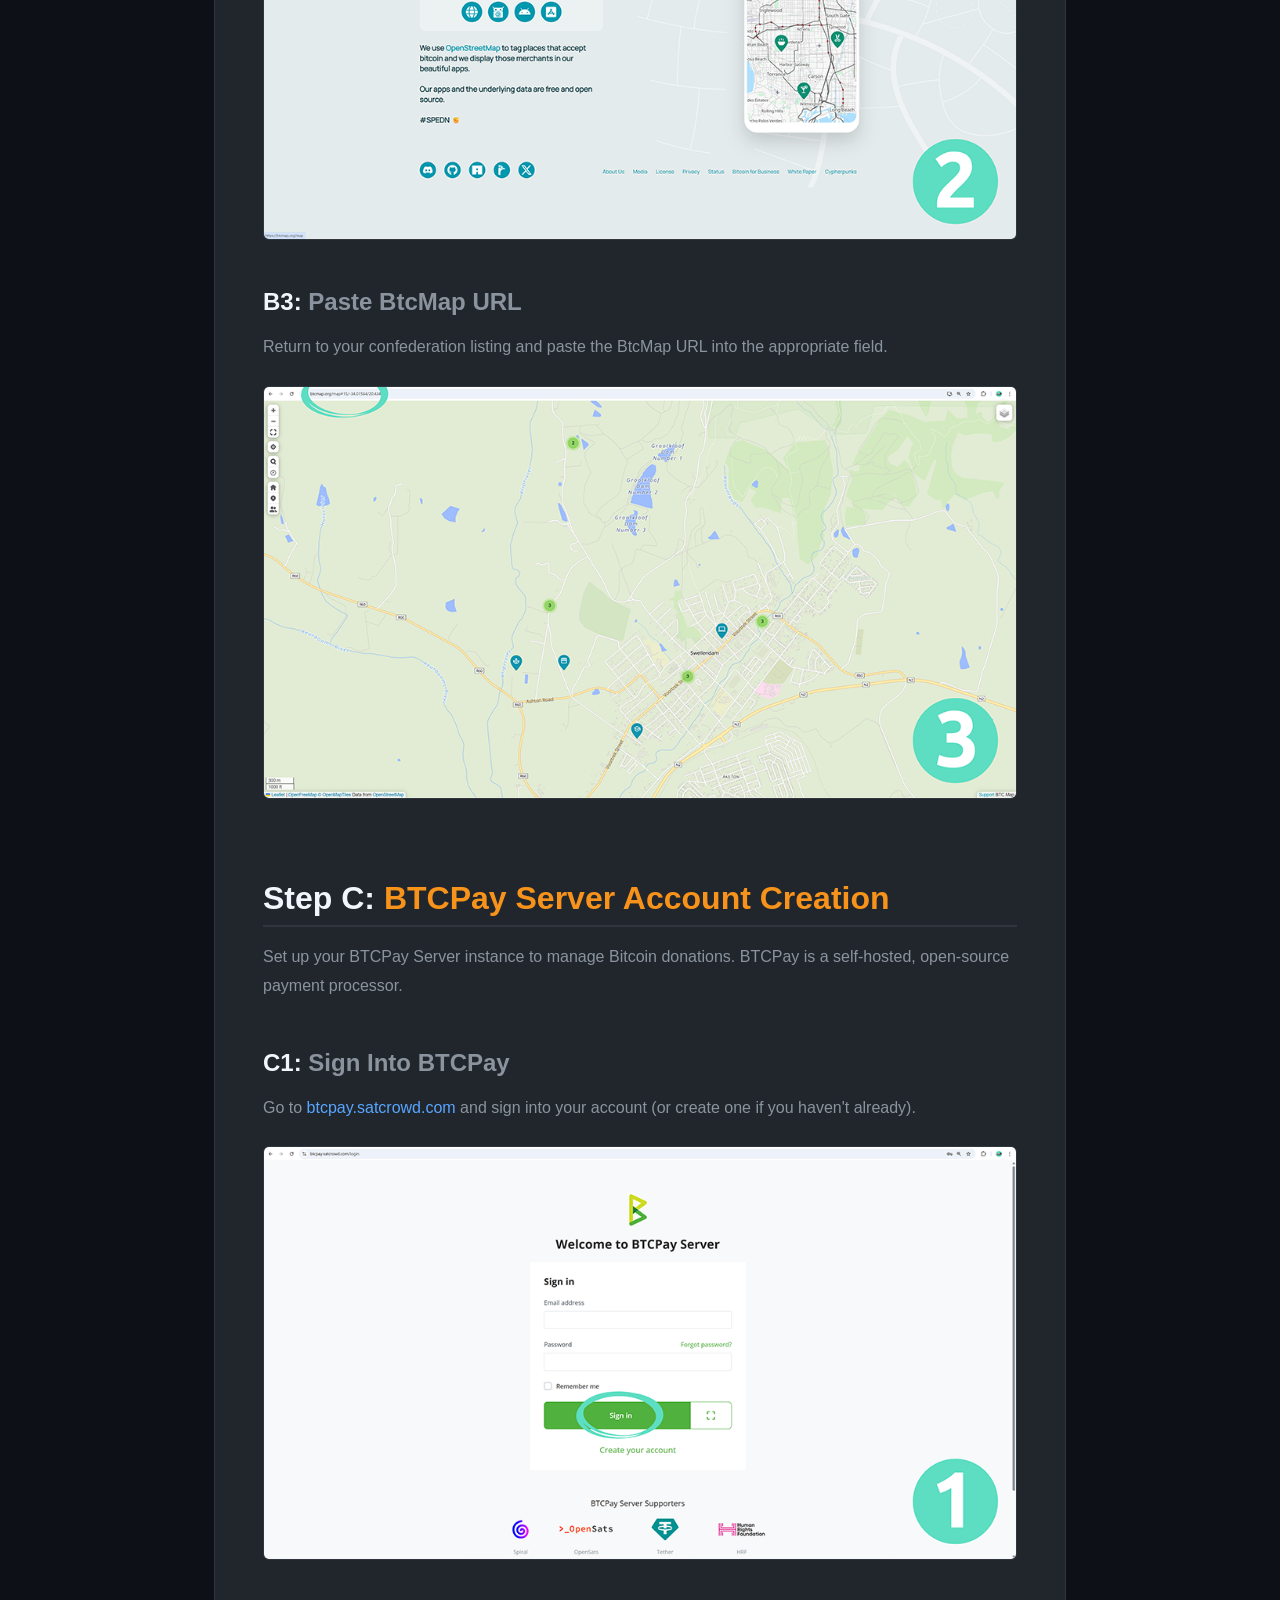
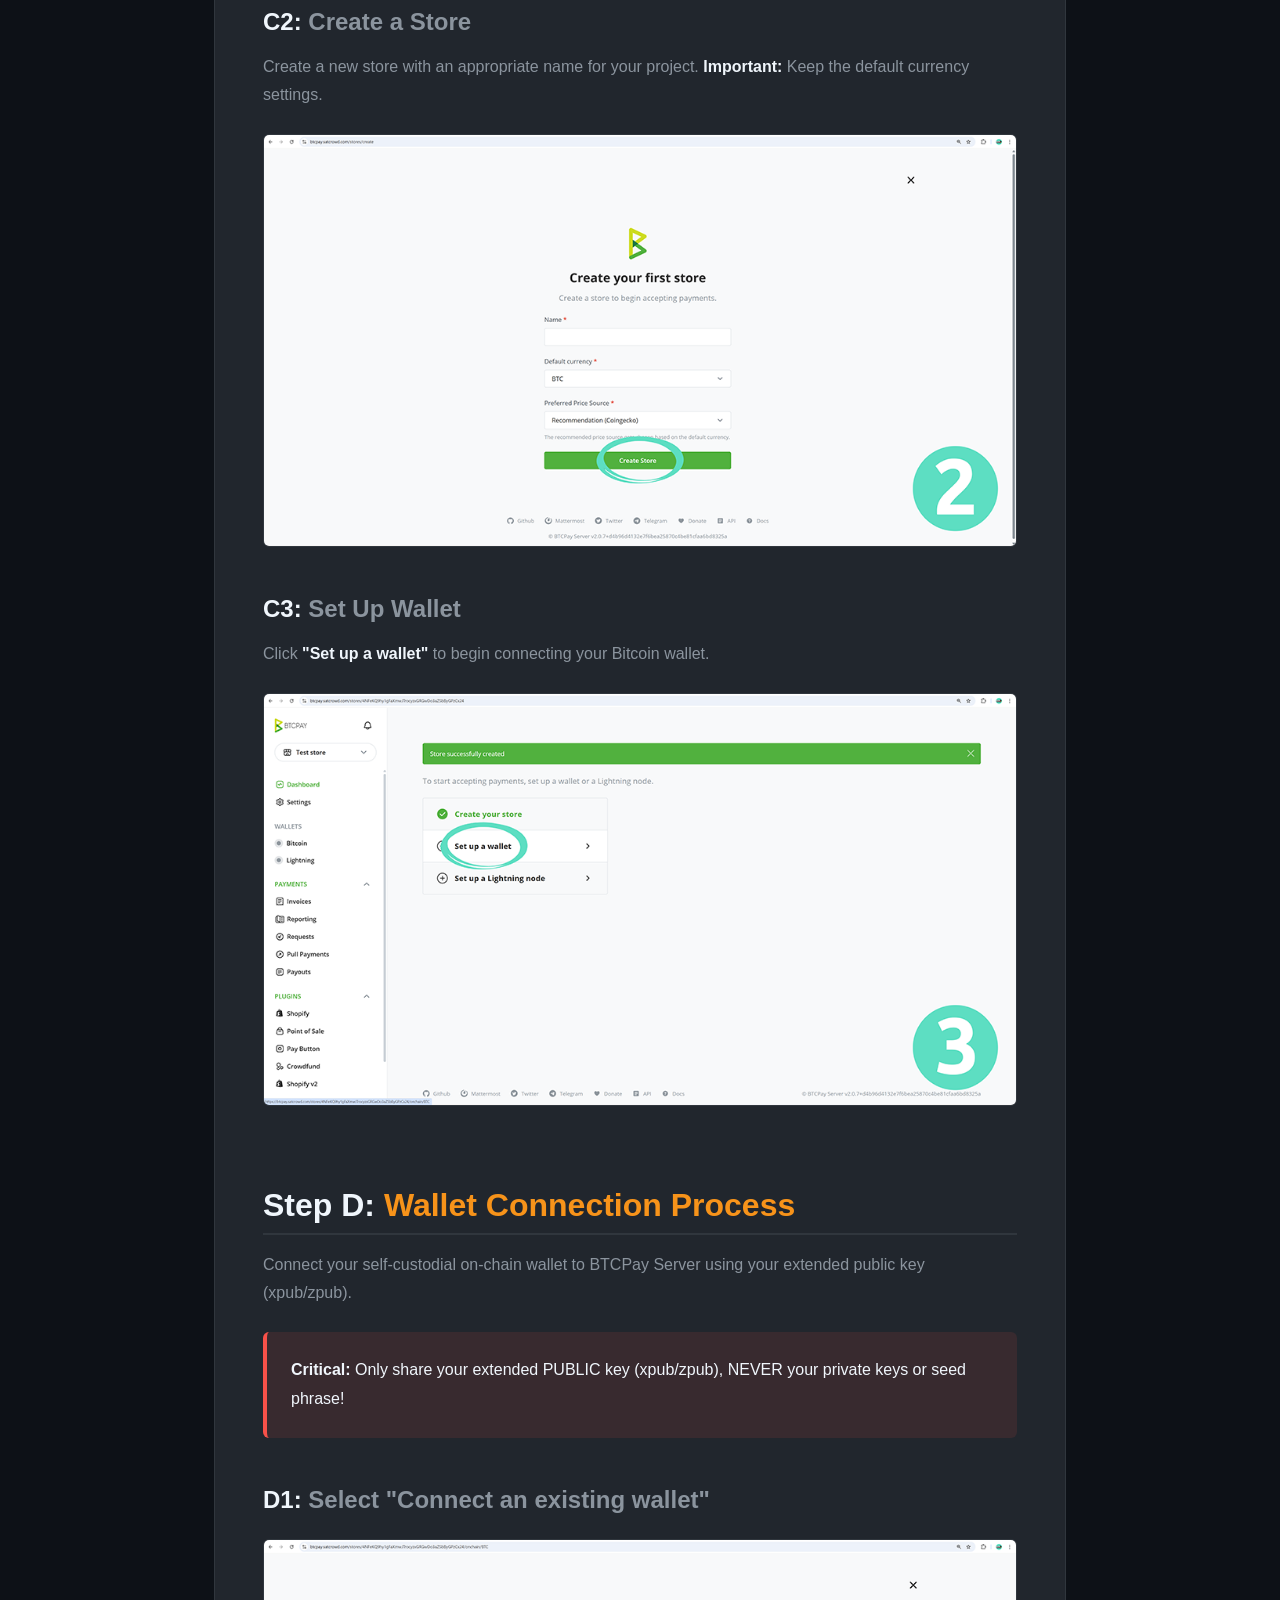
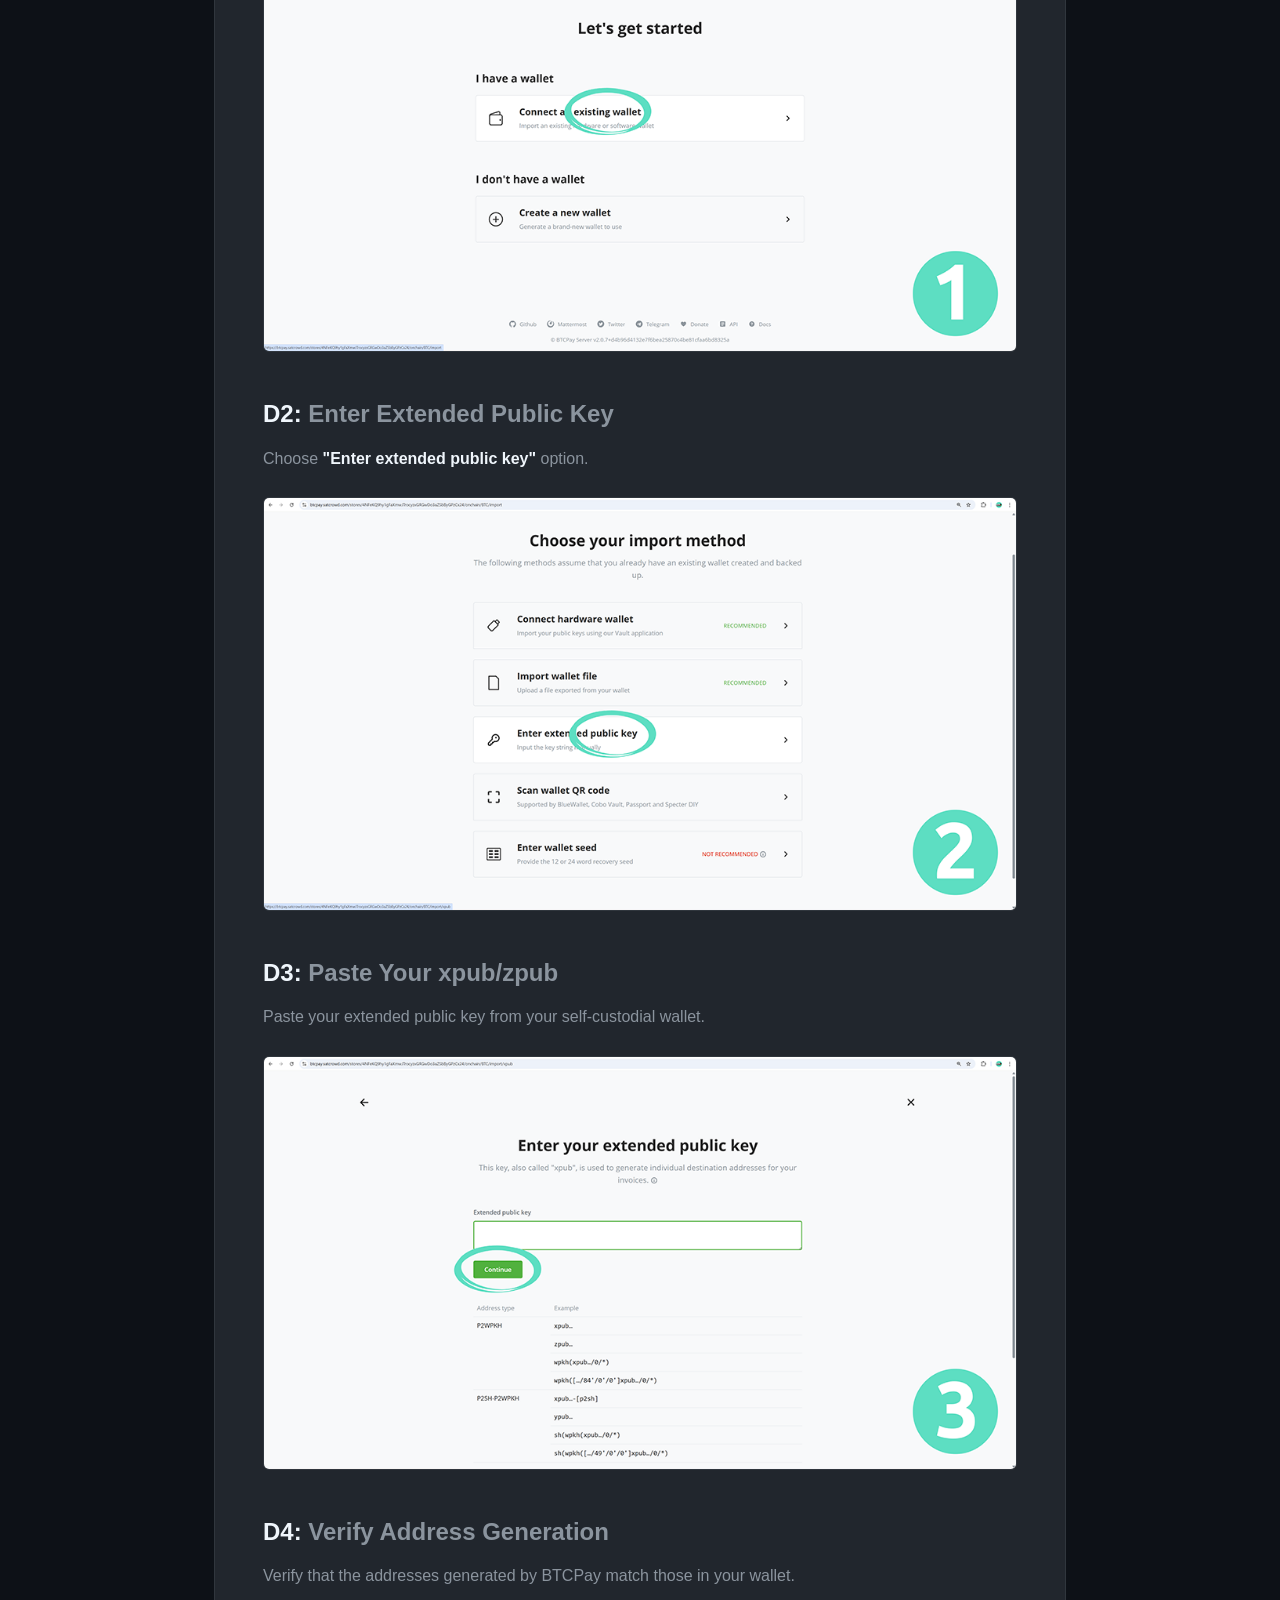
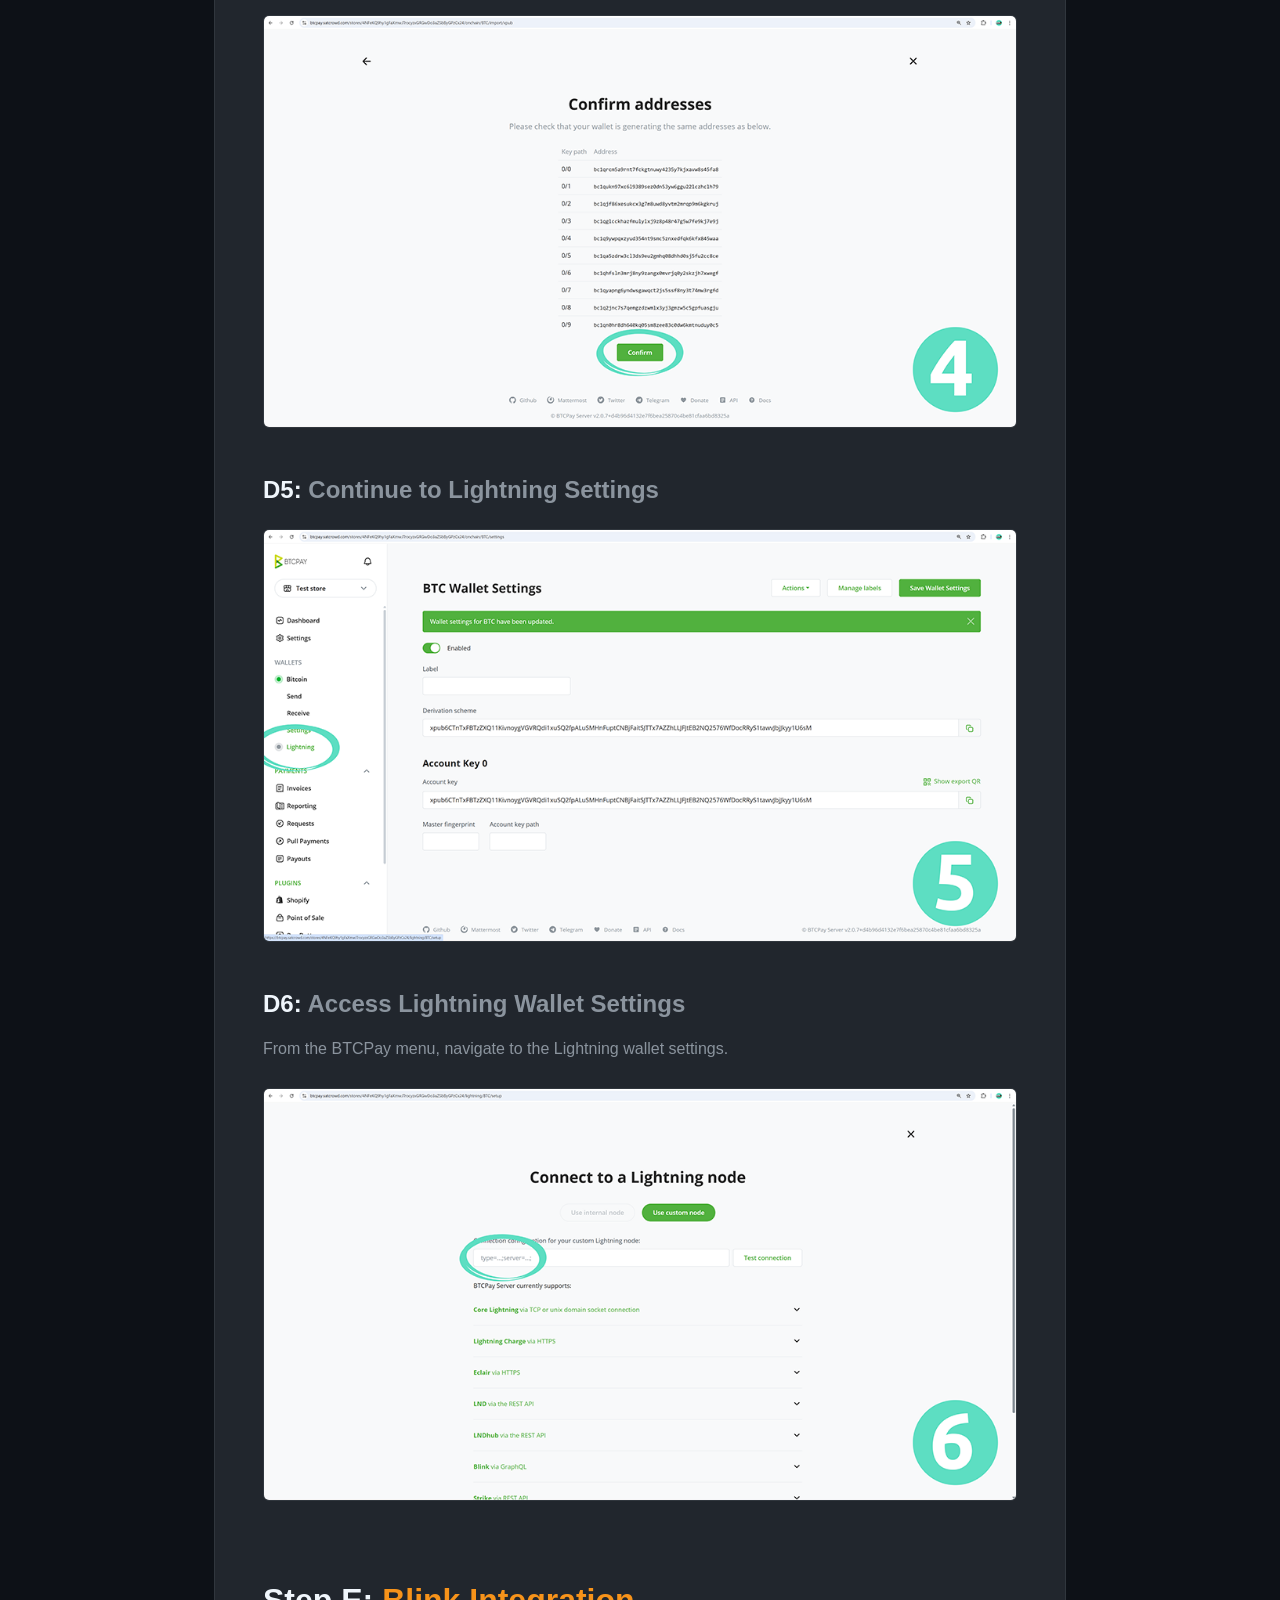
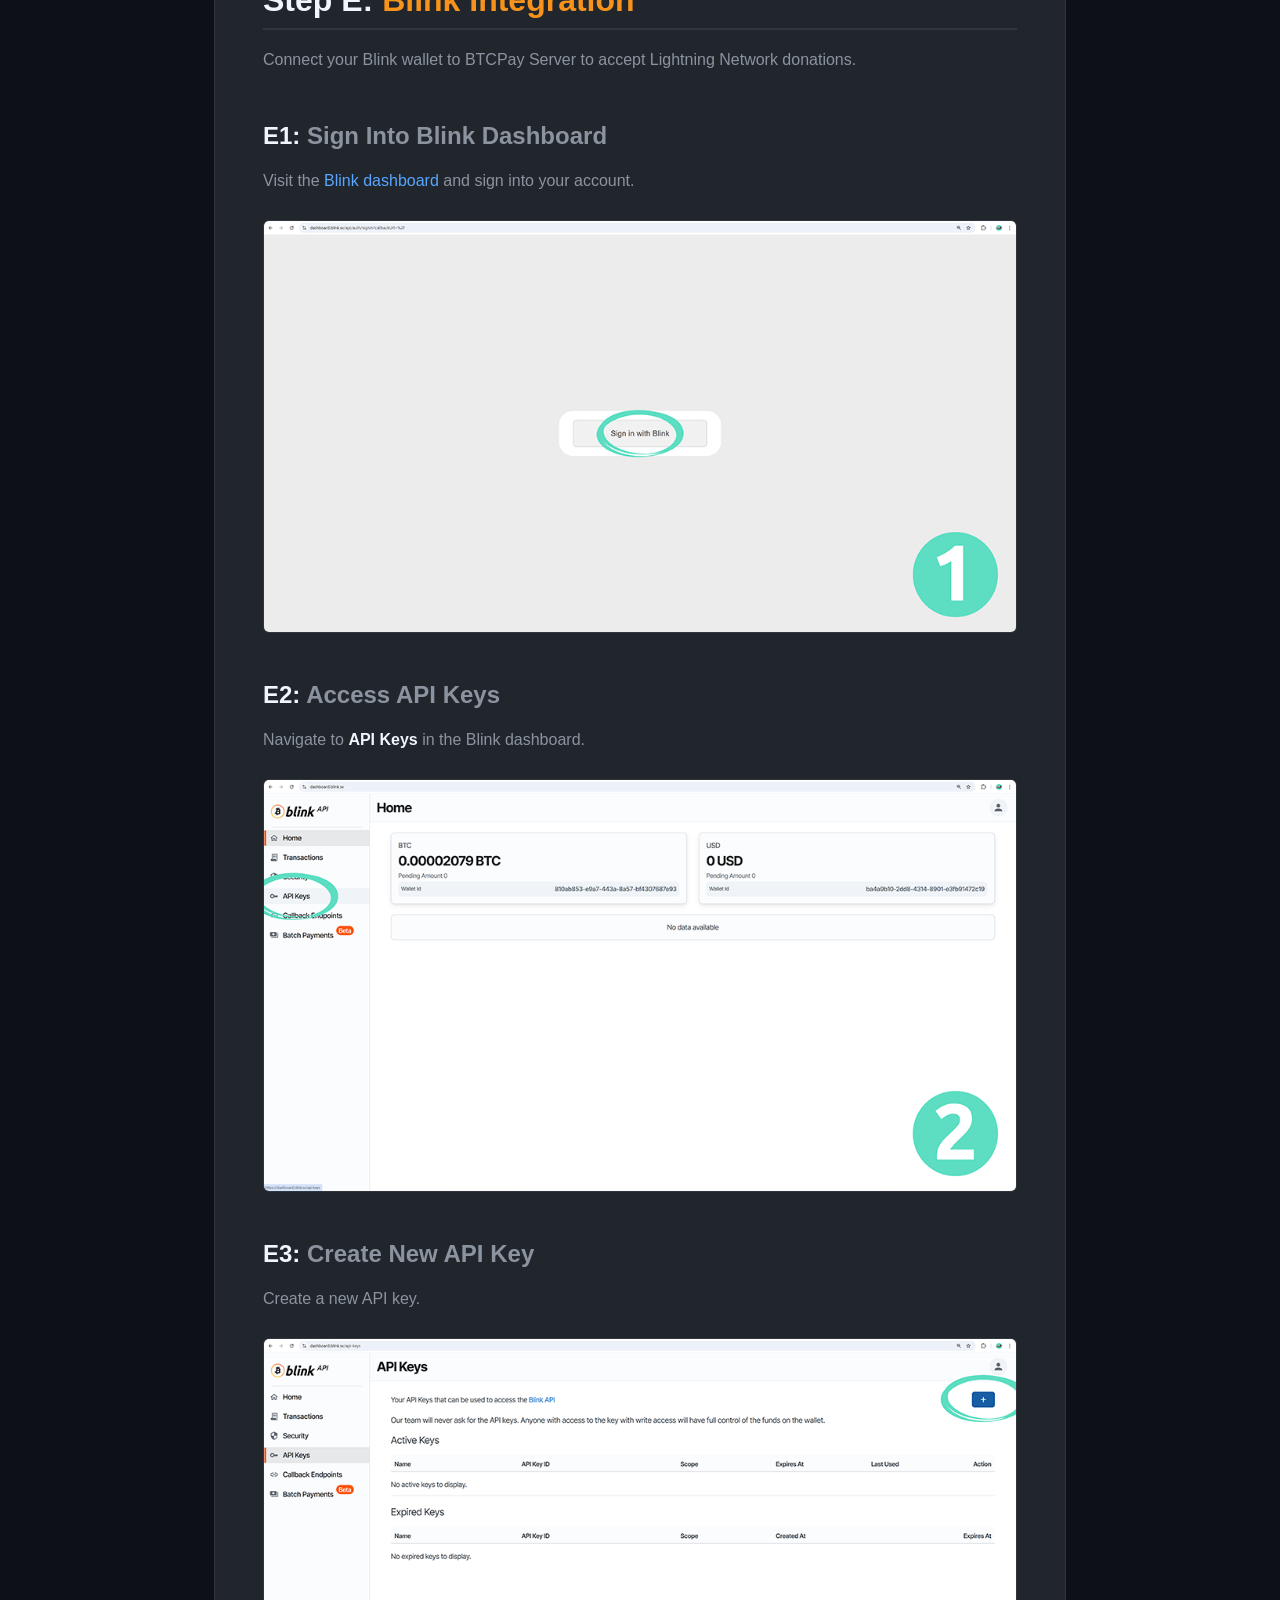
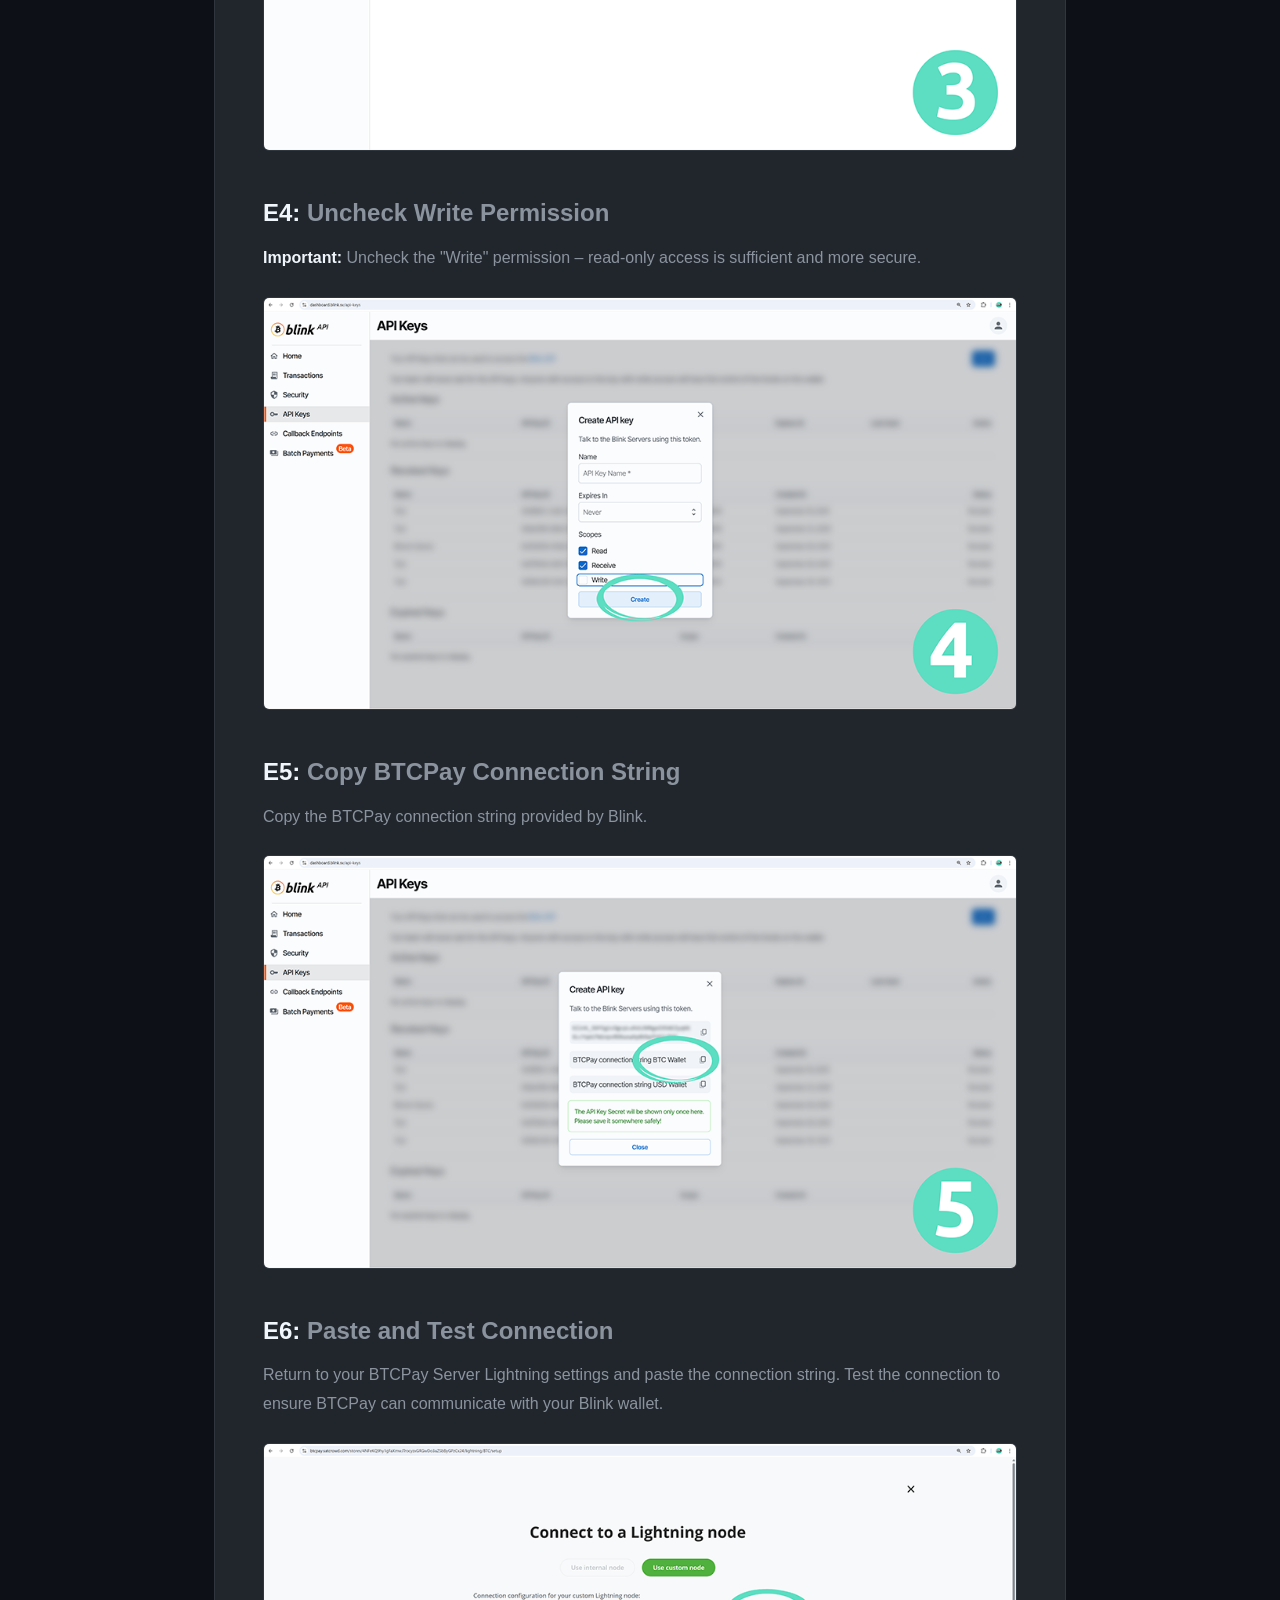
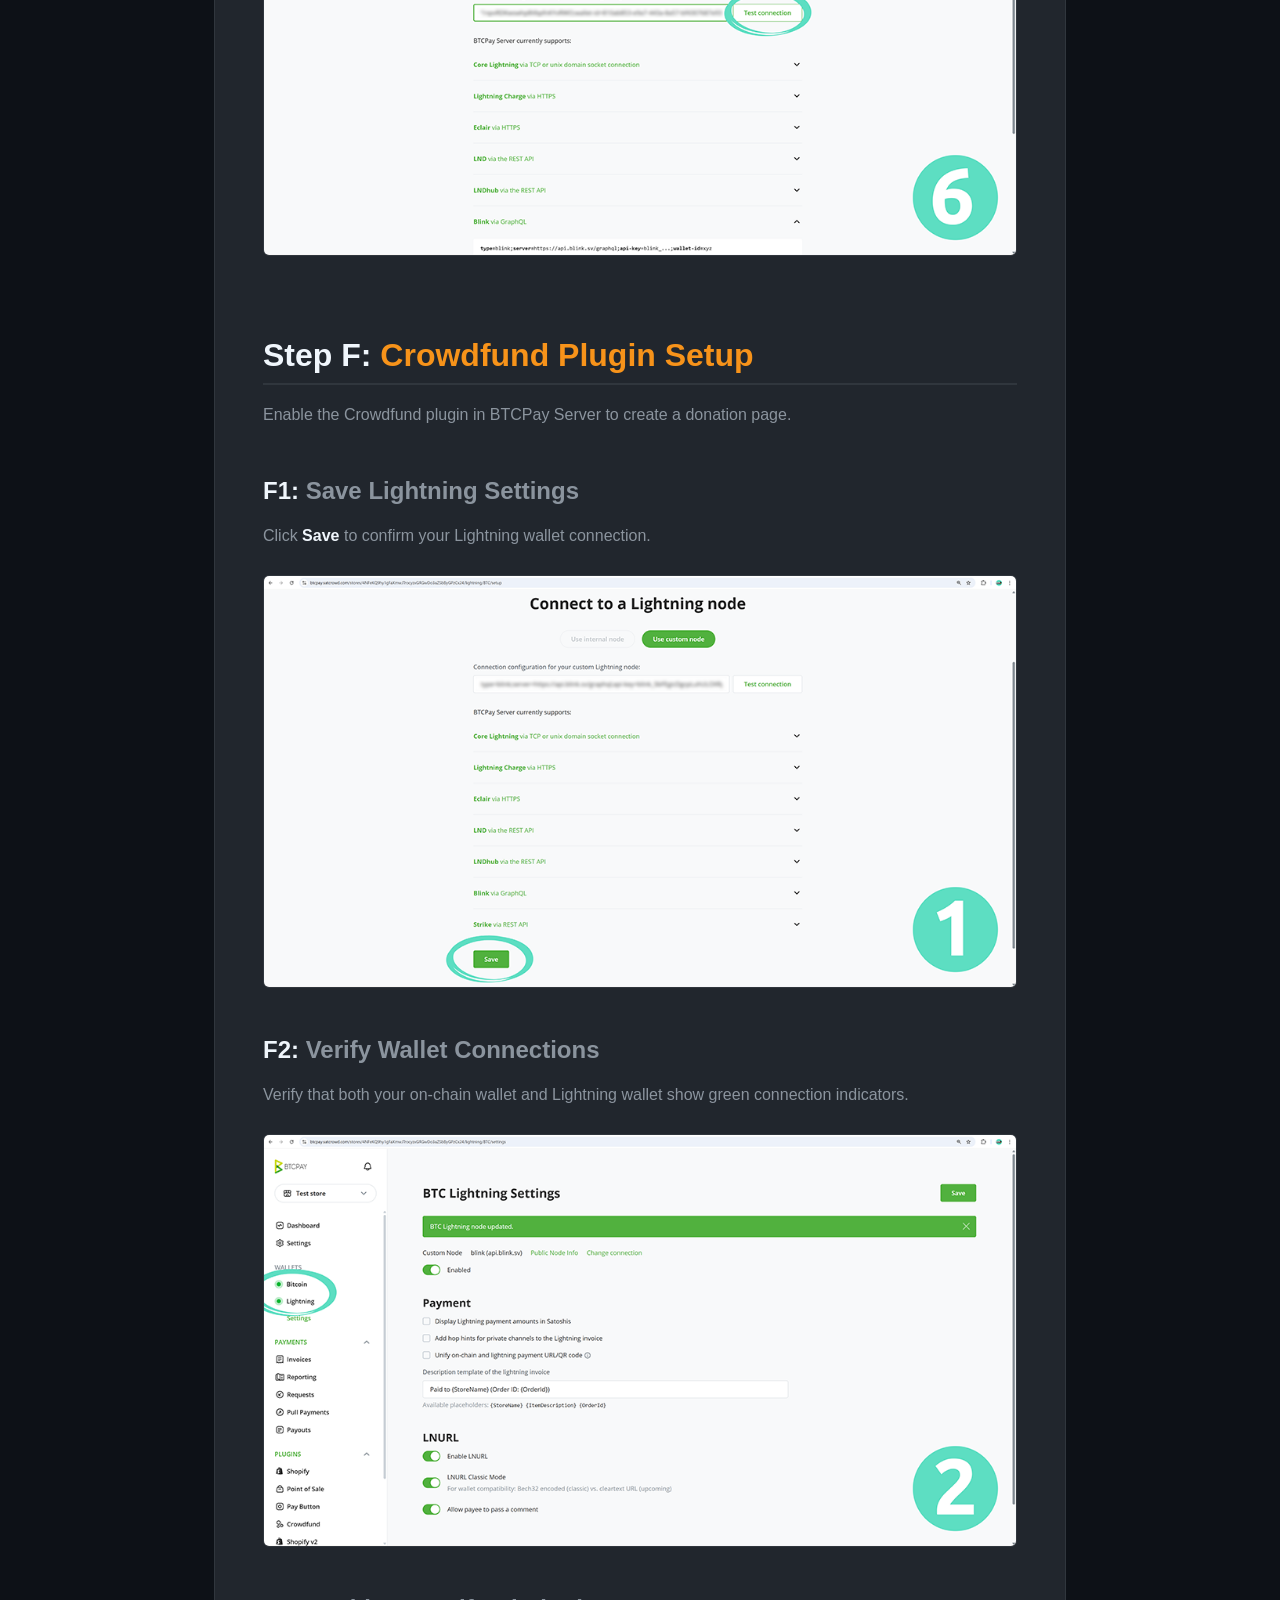
==== commit 791f5081: "Comment out donate/support section and navigation links Commented out rather than deleted for easy r" ====
--- a/bec-guide.html
+++ b/bec-guide.html
@@ -189,7 +189,7 @@
                 <li><a href="index.html#merchants">Merchants</a></li>
                 <li><a href="index.html#community">Community</a></li>
                 <li><a href="index.html#powbot">PoWBoT</a></li>
-                <li><a href="index.html#support">Support</a></li>
+                <!-- <li><a href="index.html#support">Support</a></li> -->
                 <li><a href="index.html#about">About</a></li>
             </ul>
         </div>
@@ -520,7 +520,7 @@
                     <li><a href="index.html#merchants">Merchants</a></li>
                     <li><a href="index.html#community">Community</a></li>
                     <li><a href="index.html#powbot">PoWBoT</a></li>
-                    <li><a href="index.html#support">Support</a></li>
+                    <!-- <li><a href="index.html#support">Support</a></li> -->
                     <li><a href="index.html#about">About</a></li>
                 </ul>
                 <div class="footer-social">
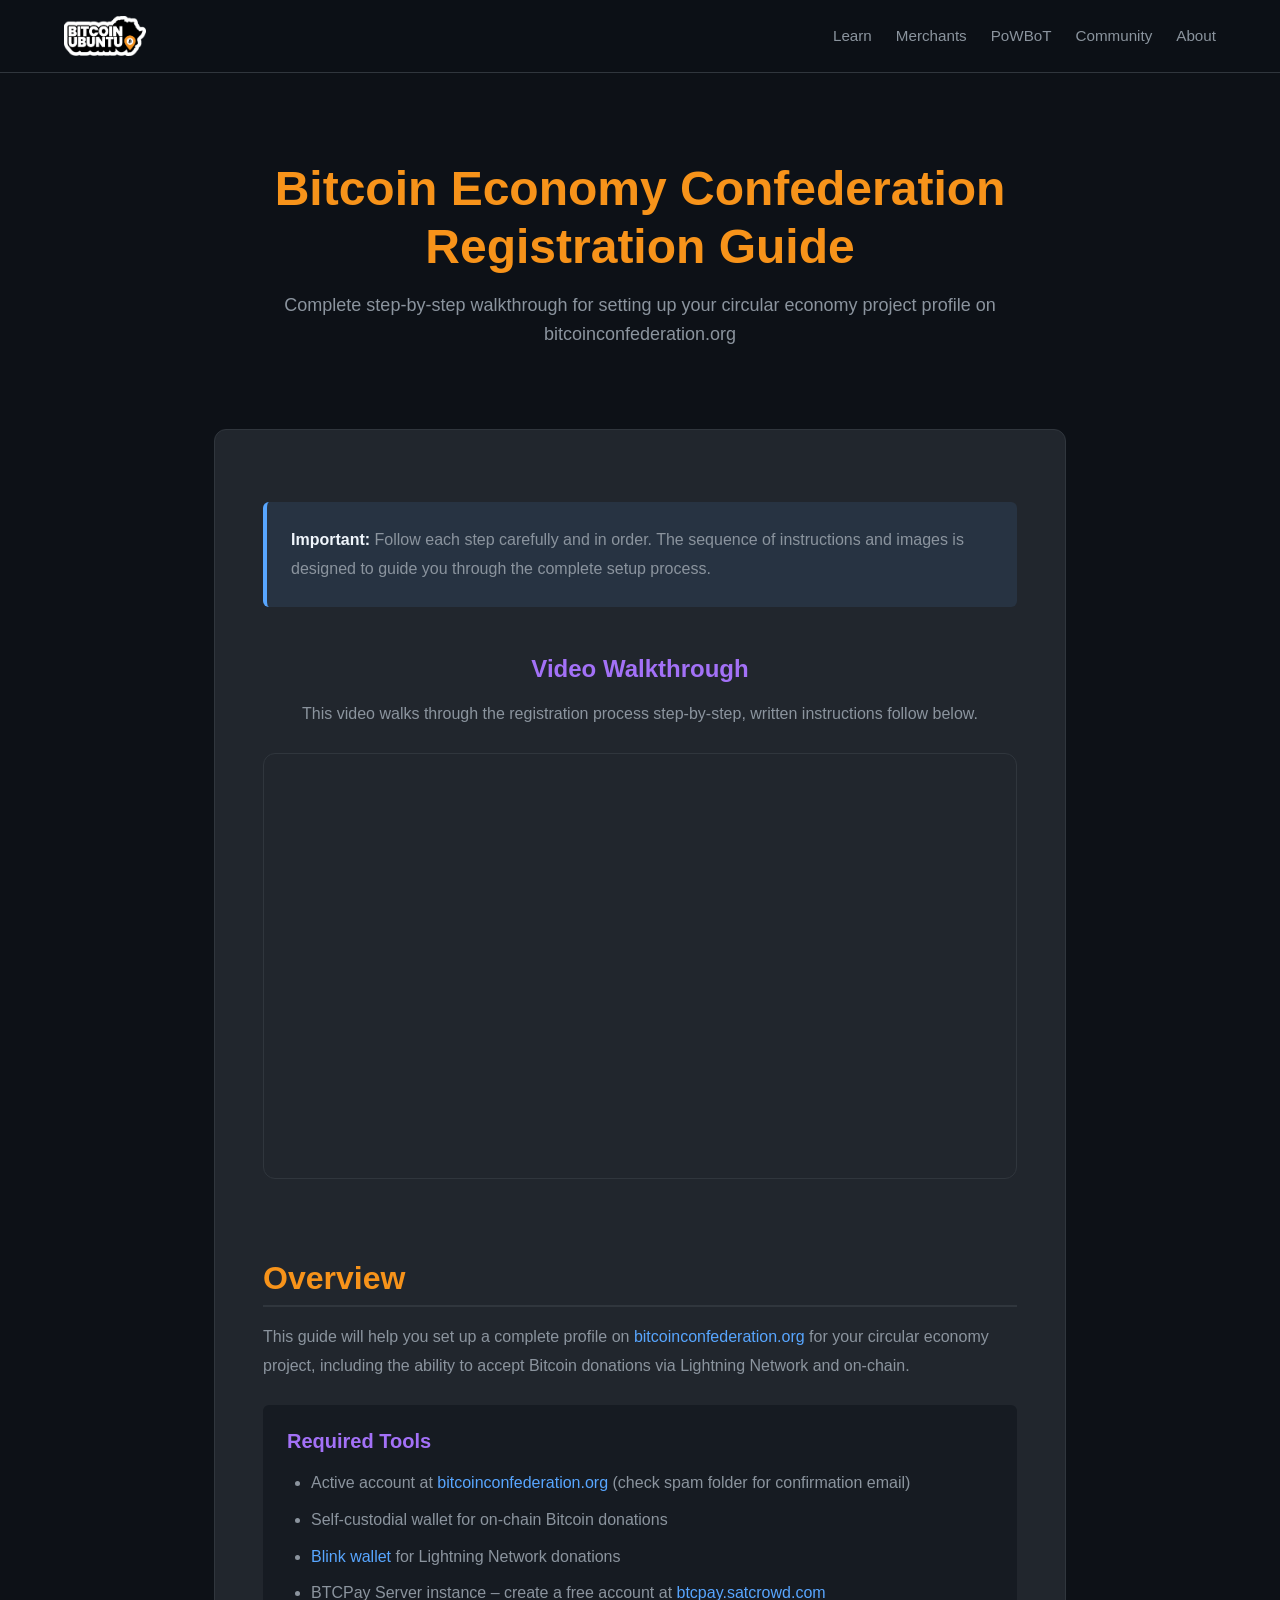
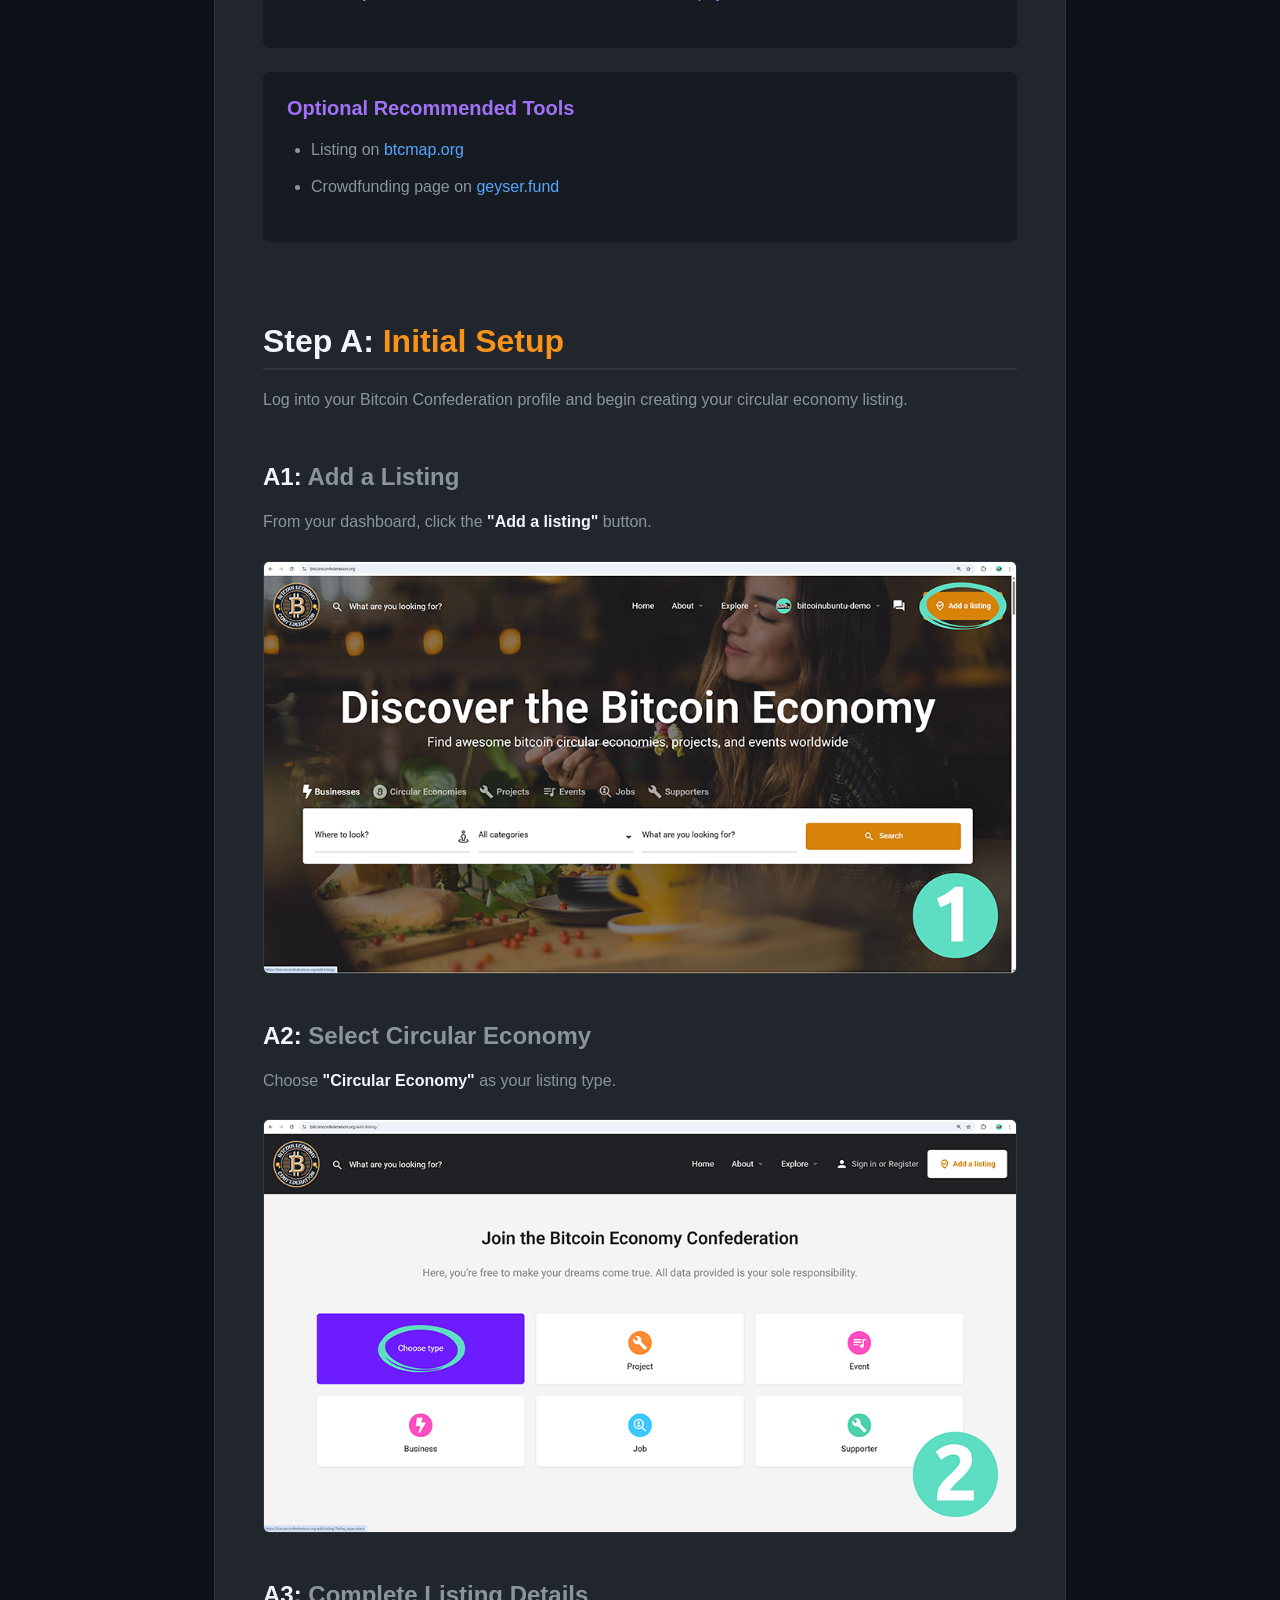
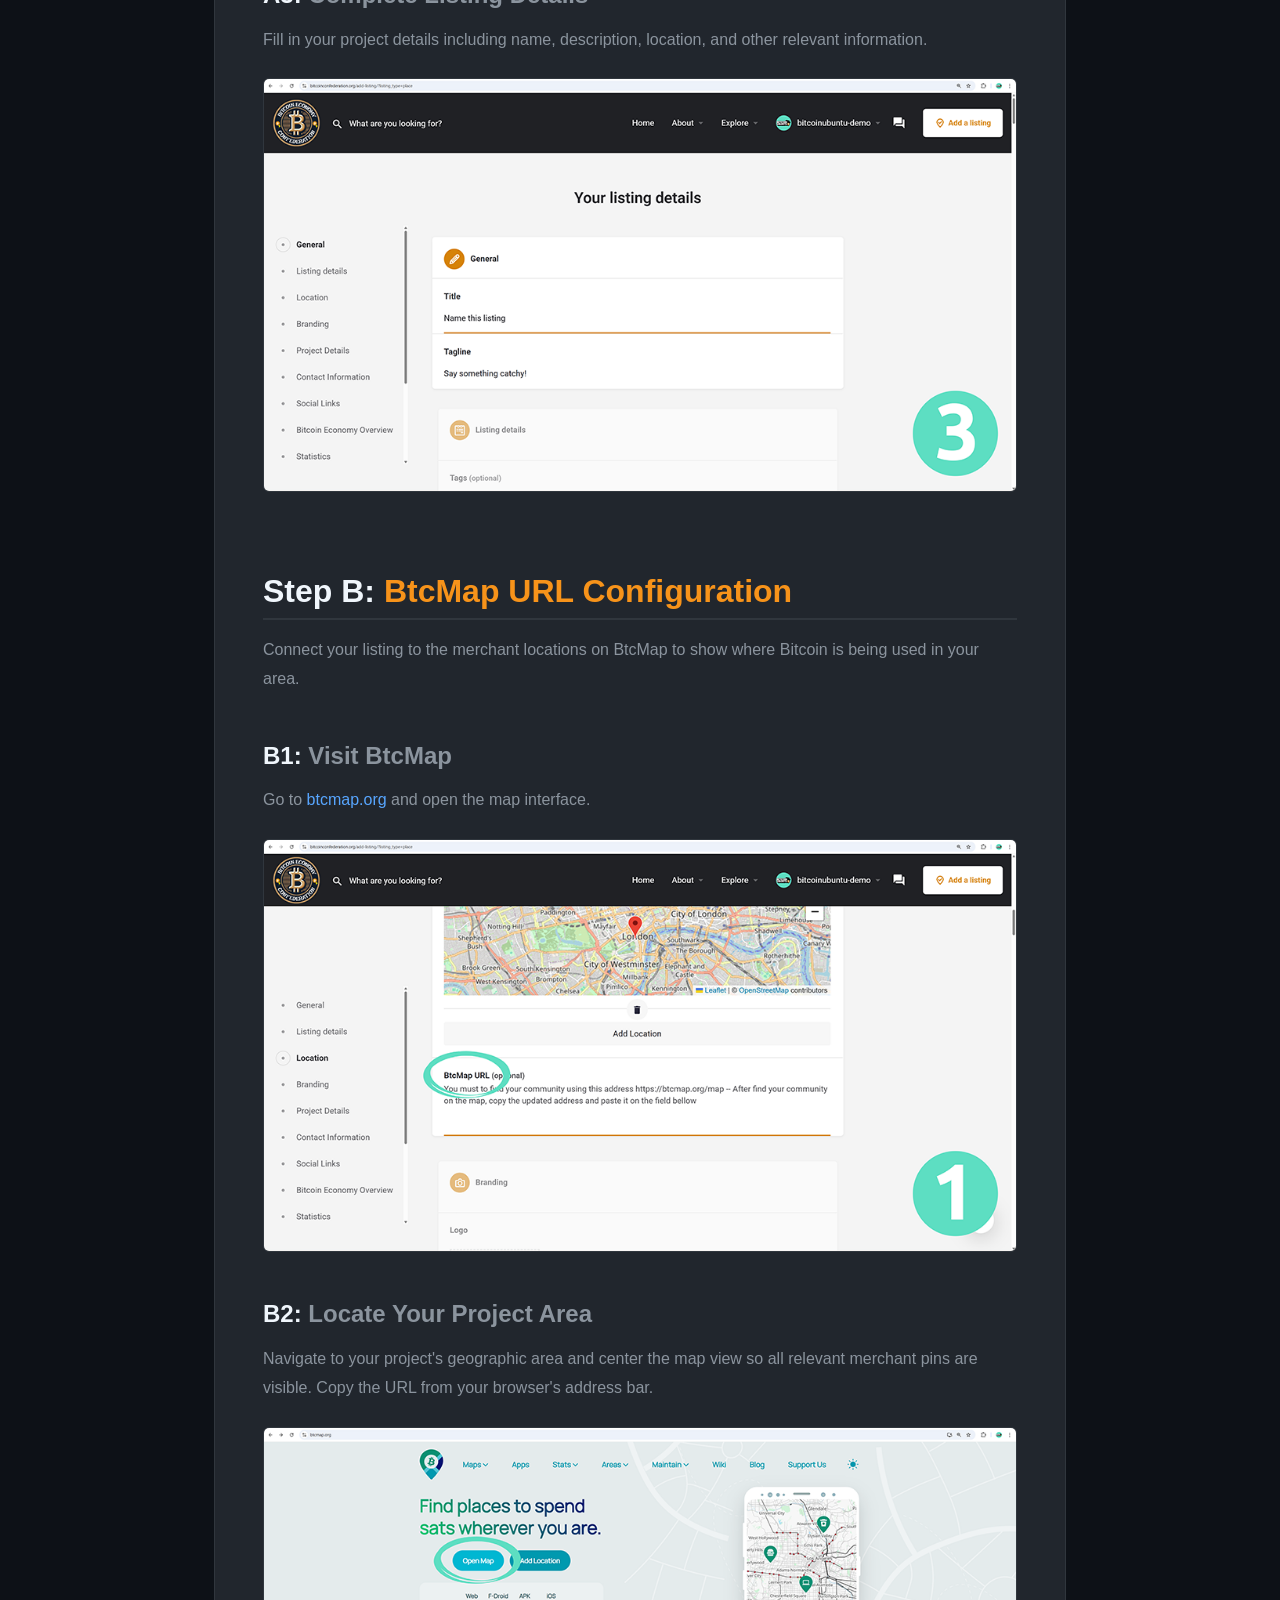
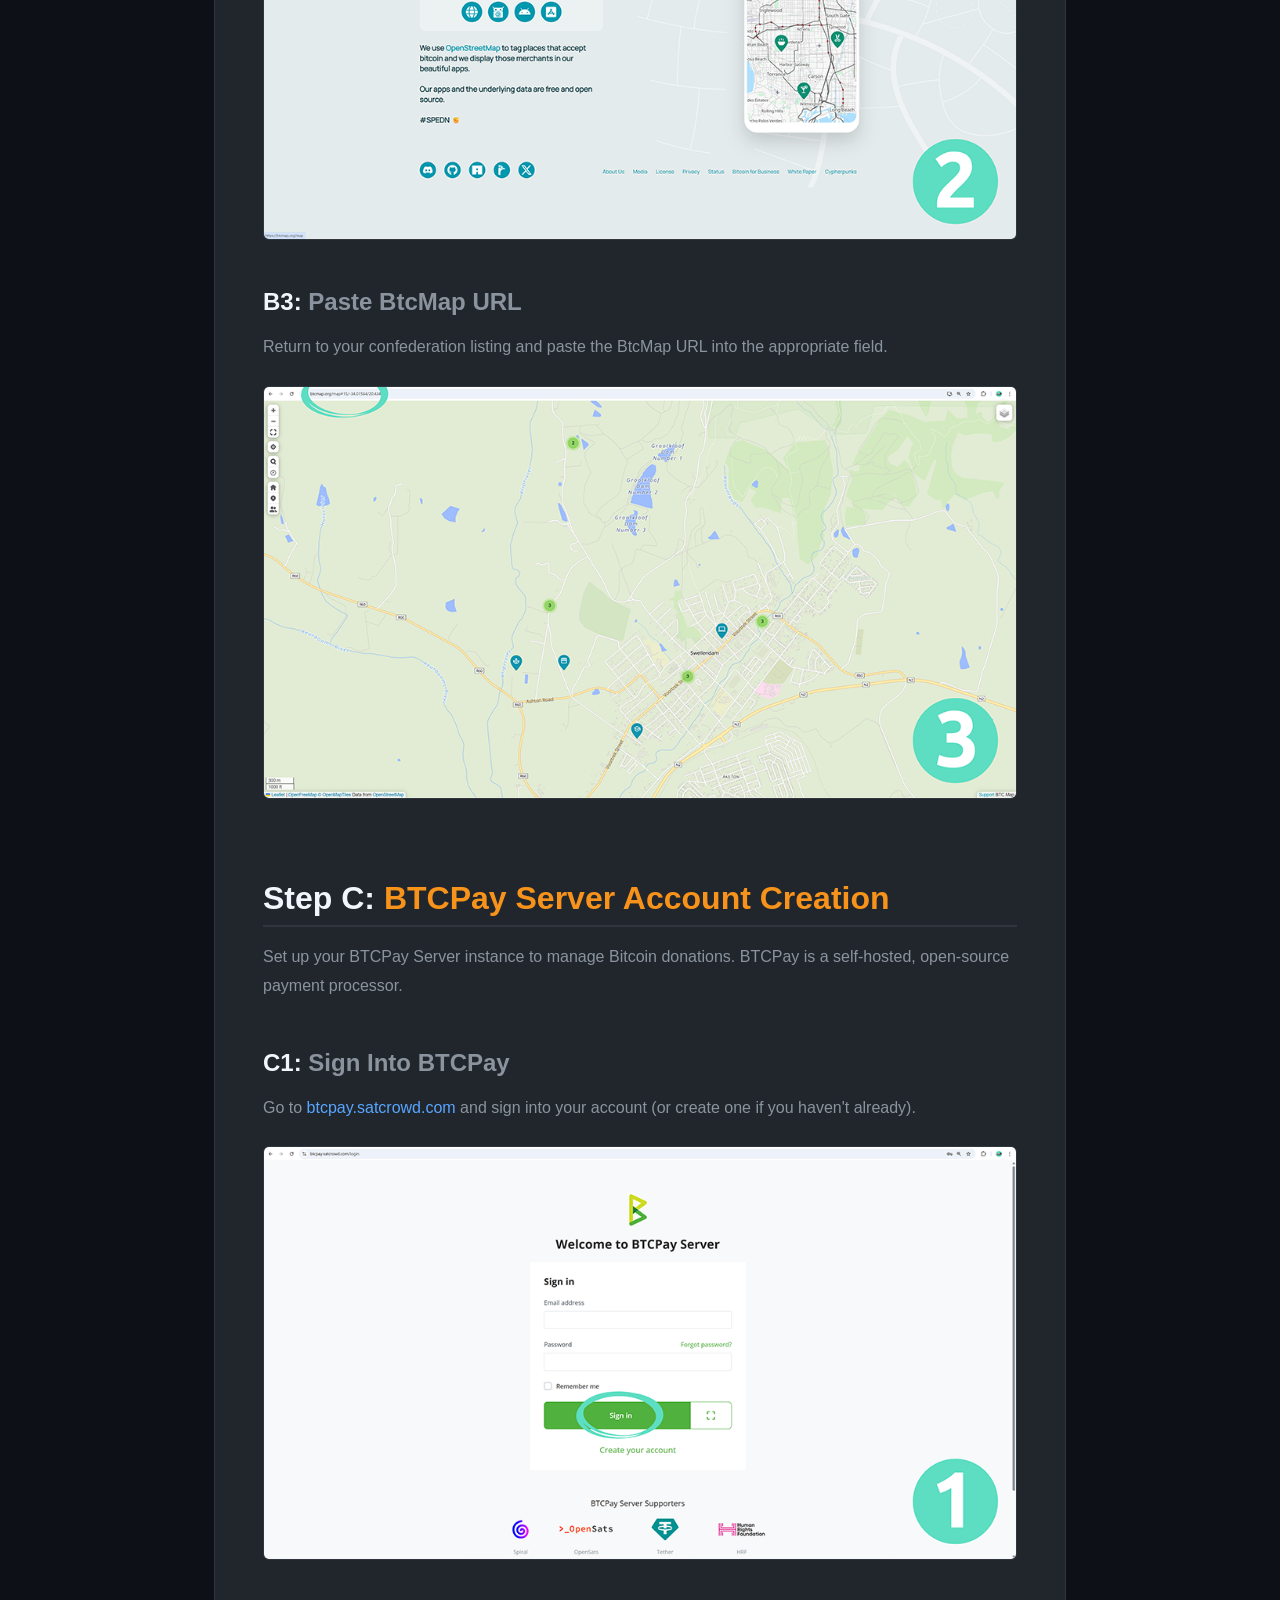
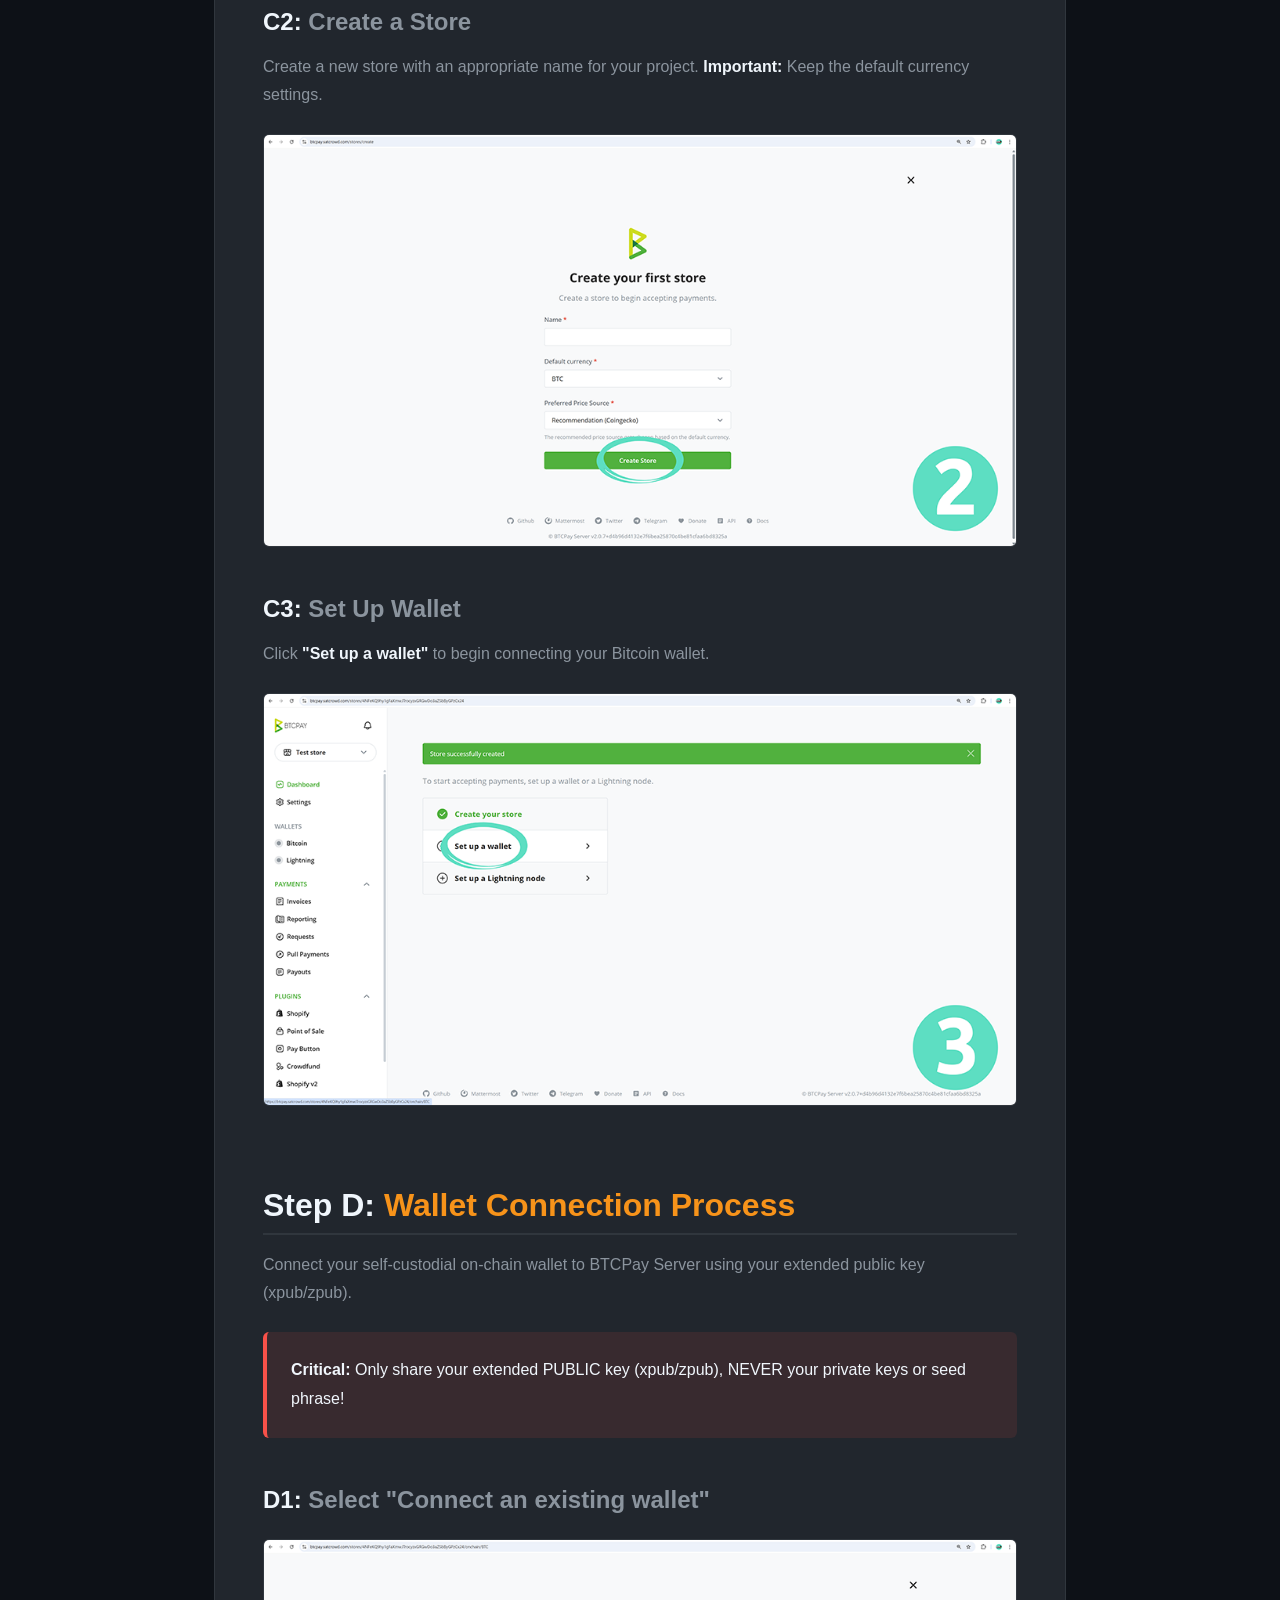
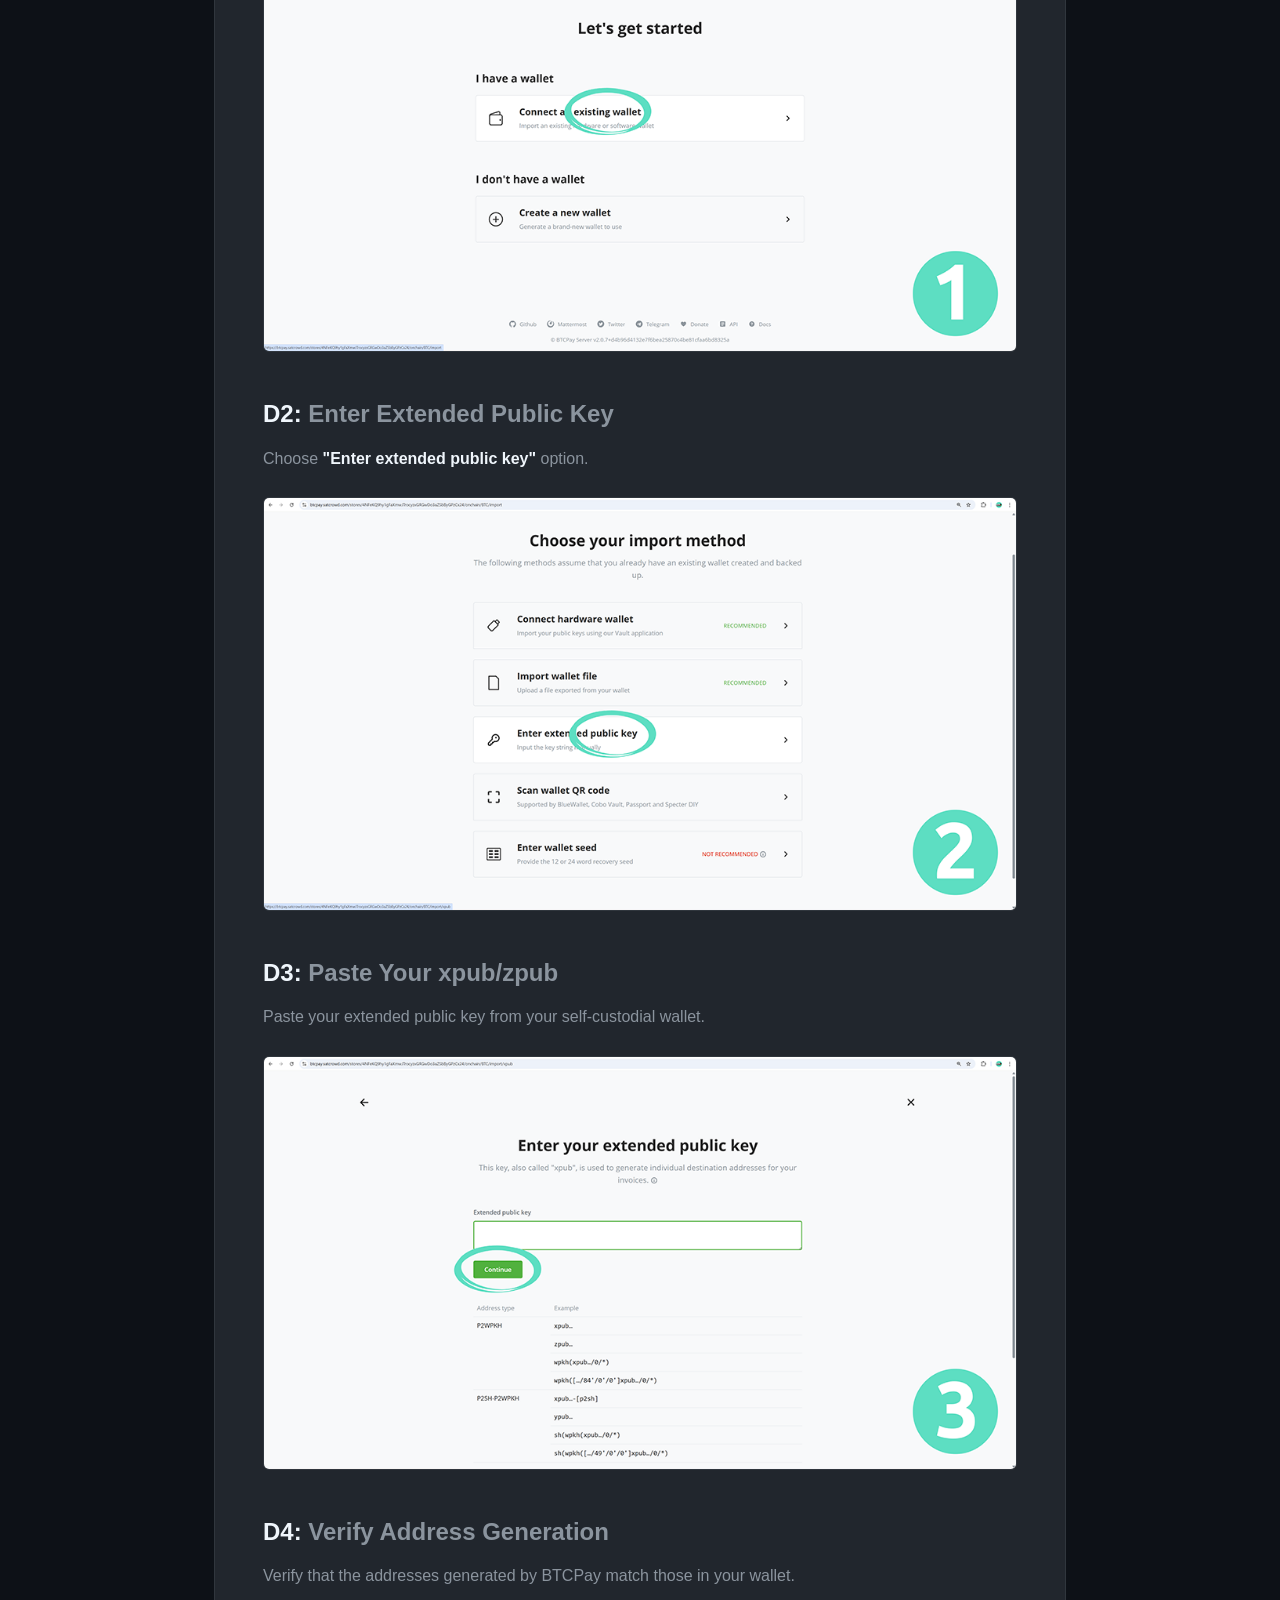
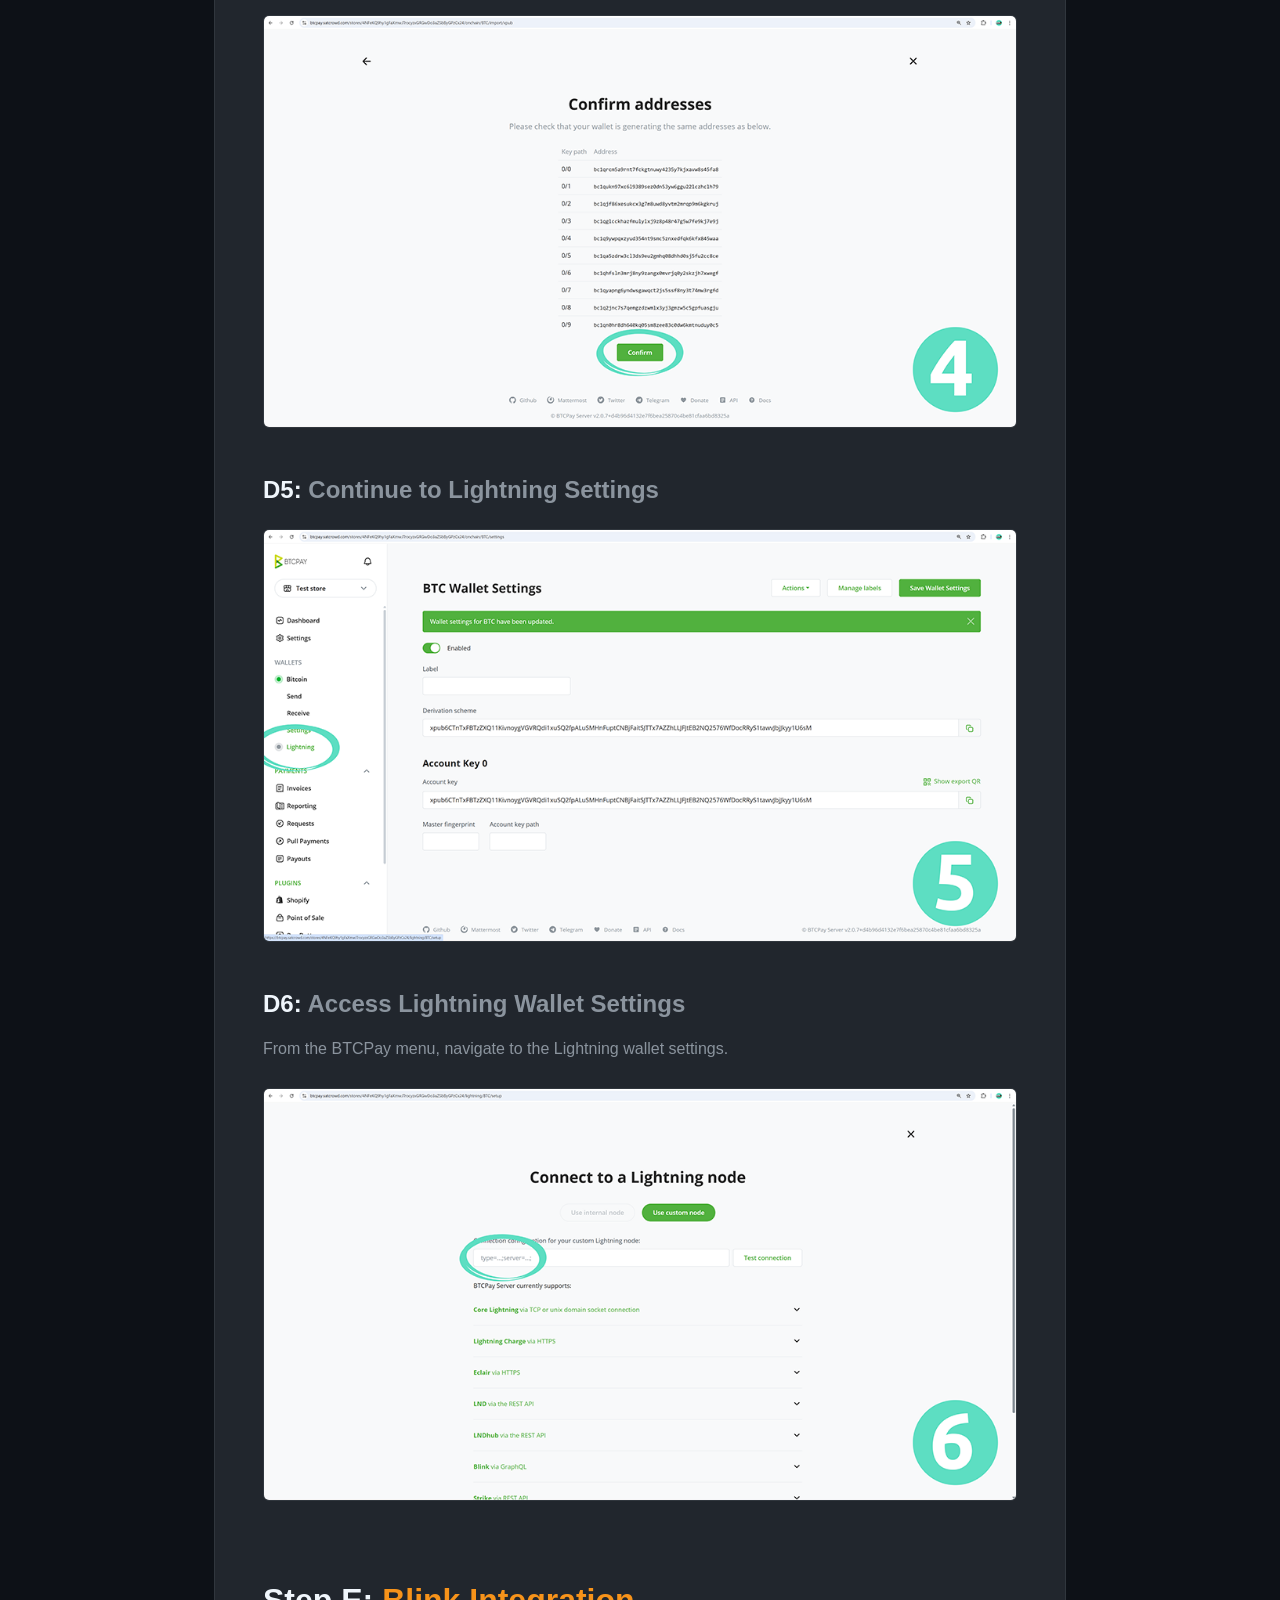
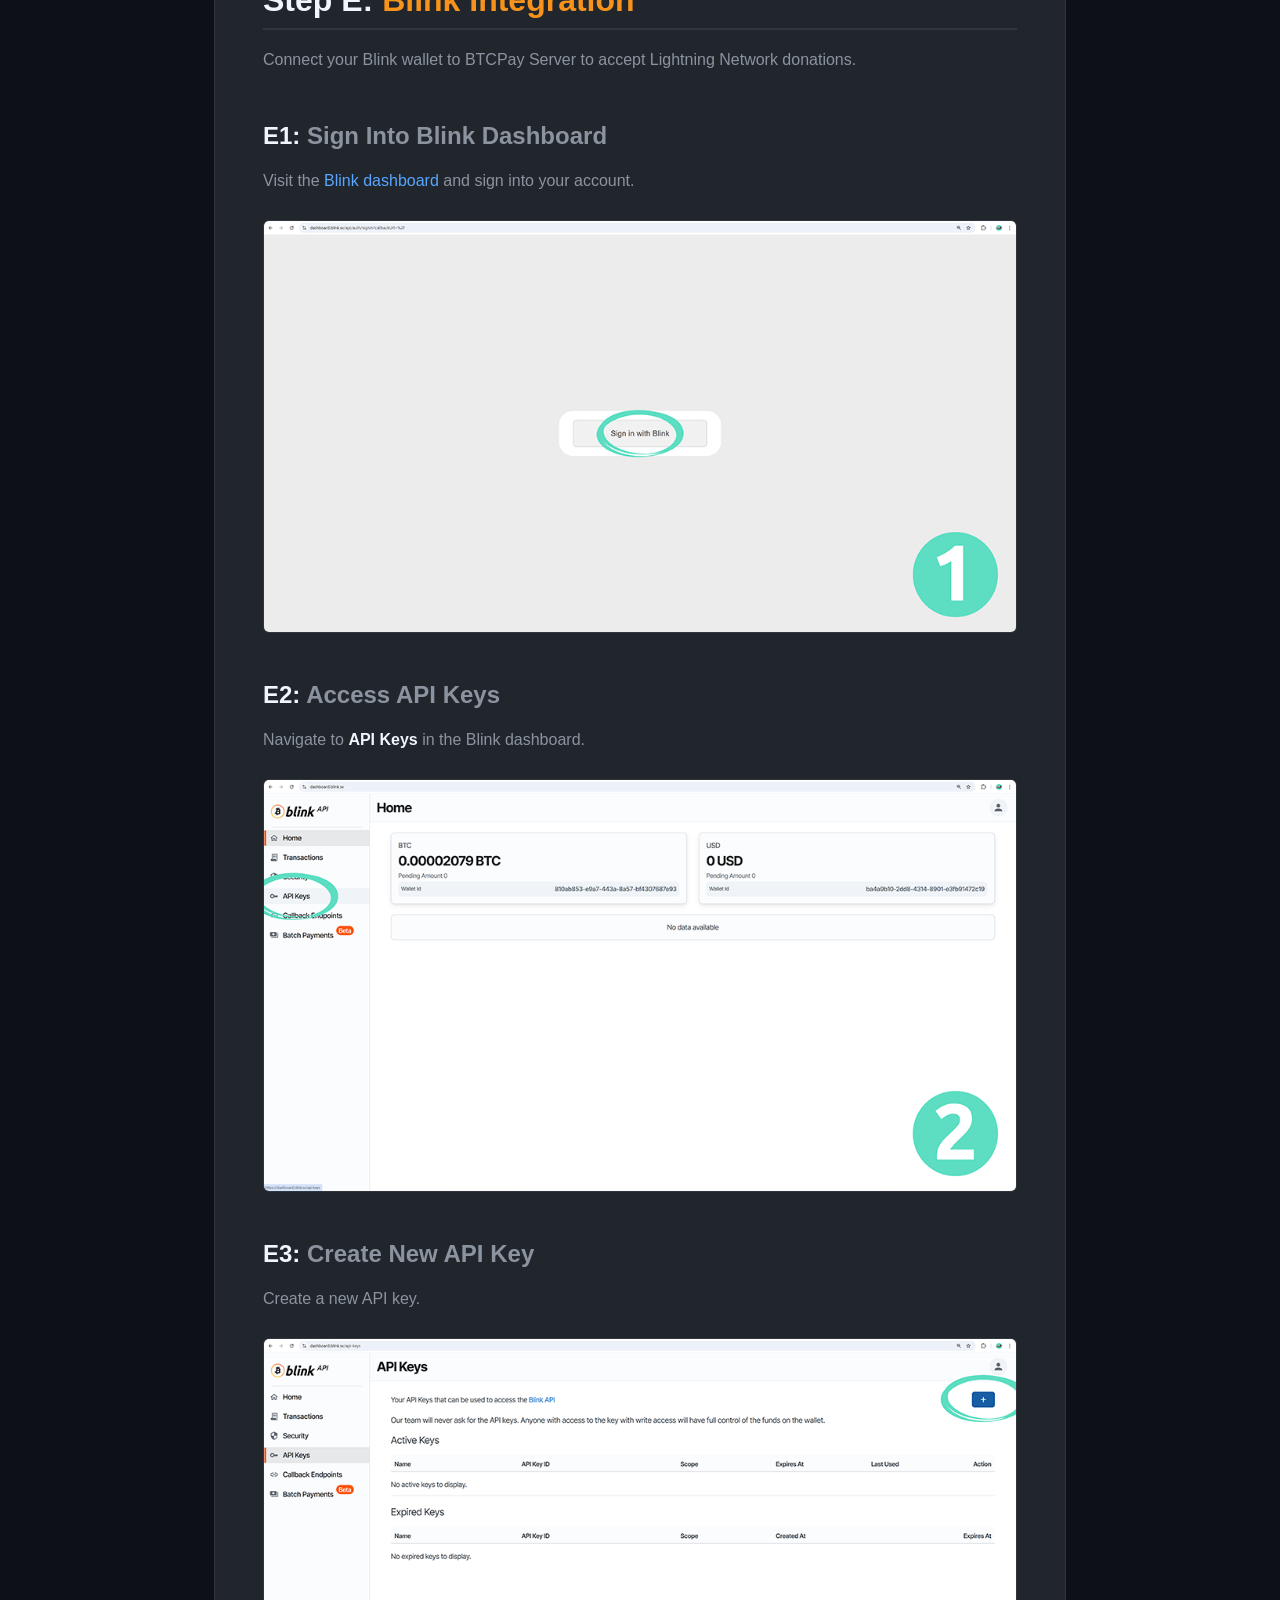
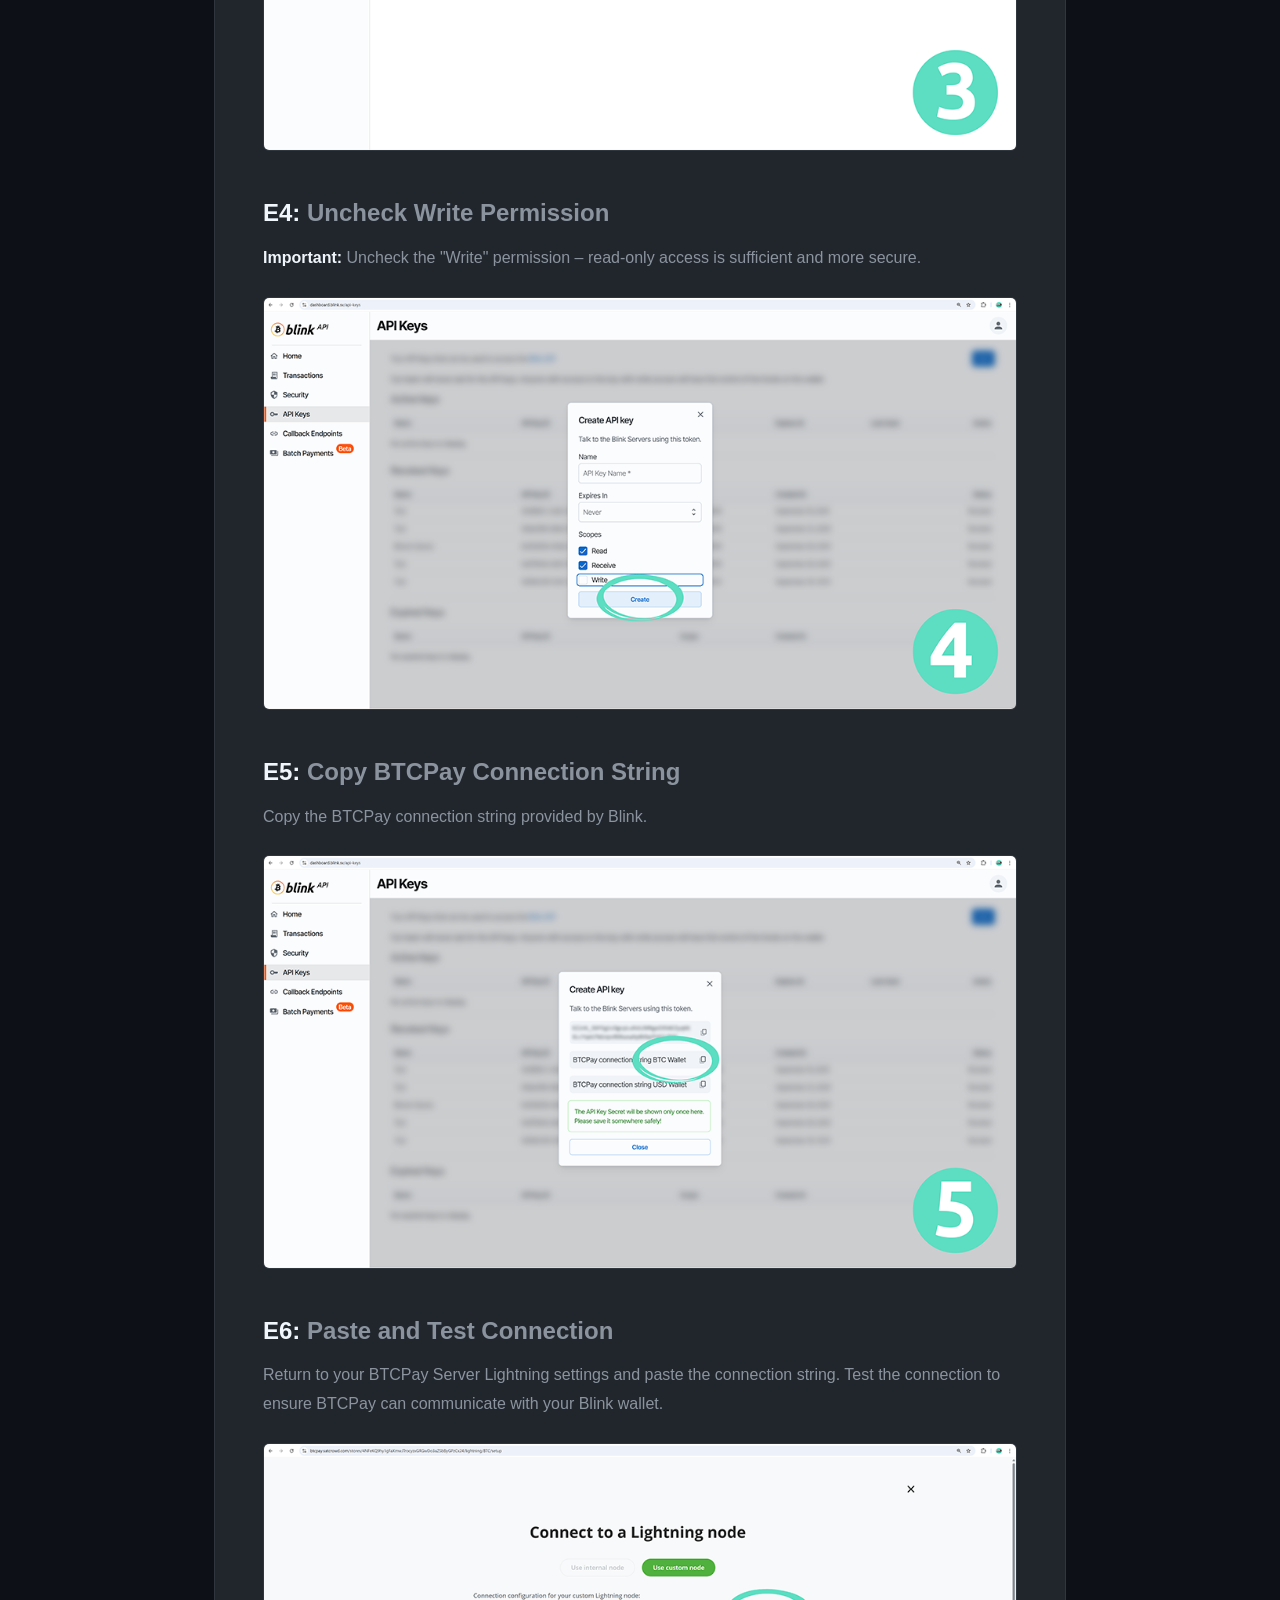
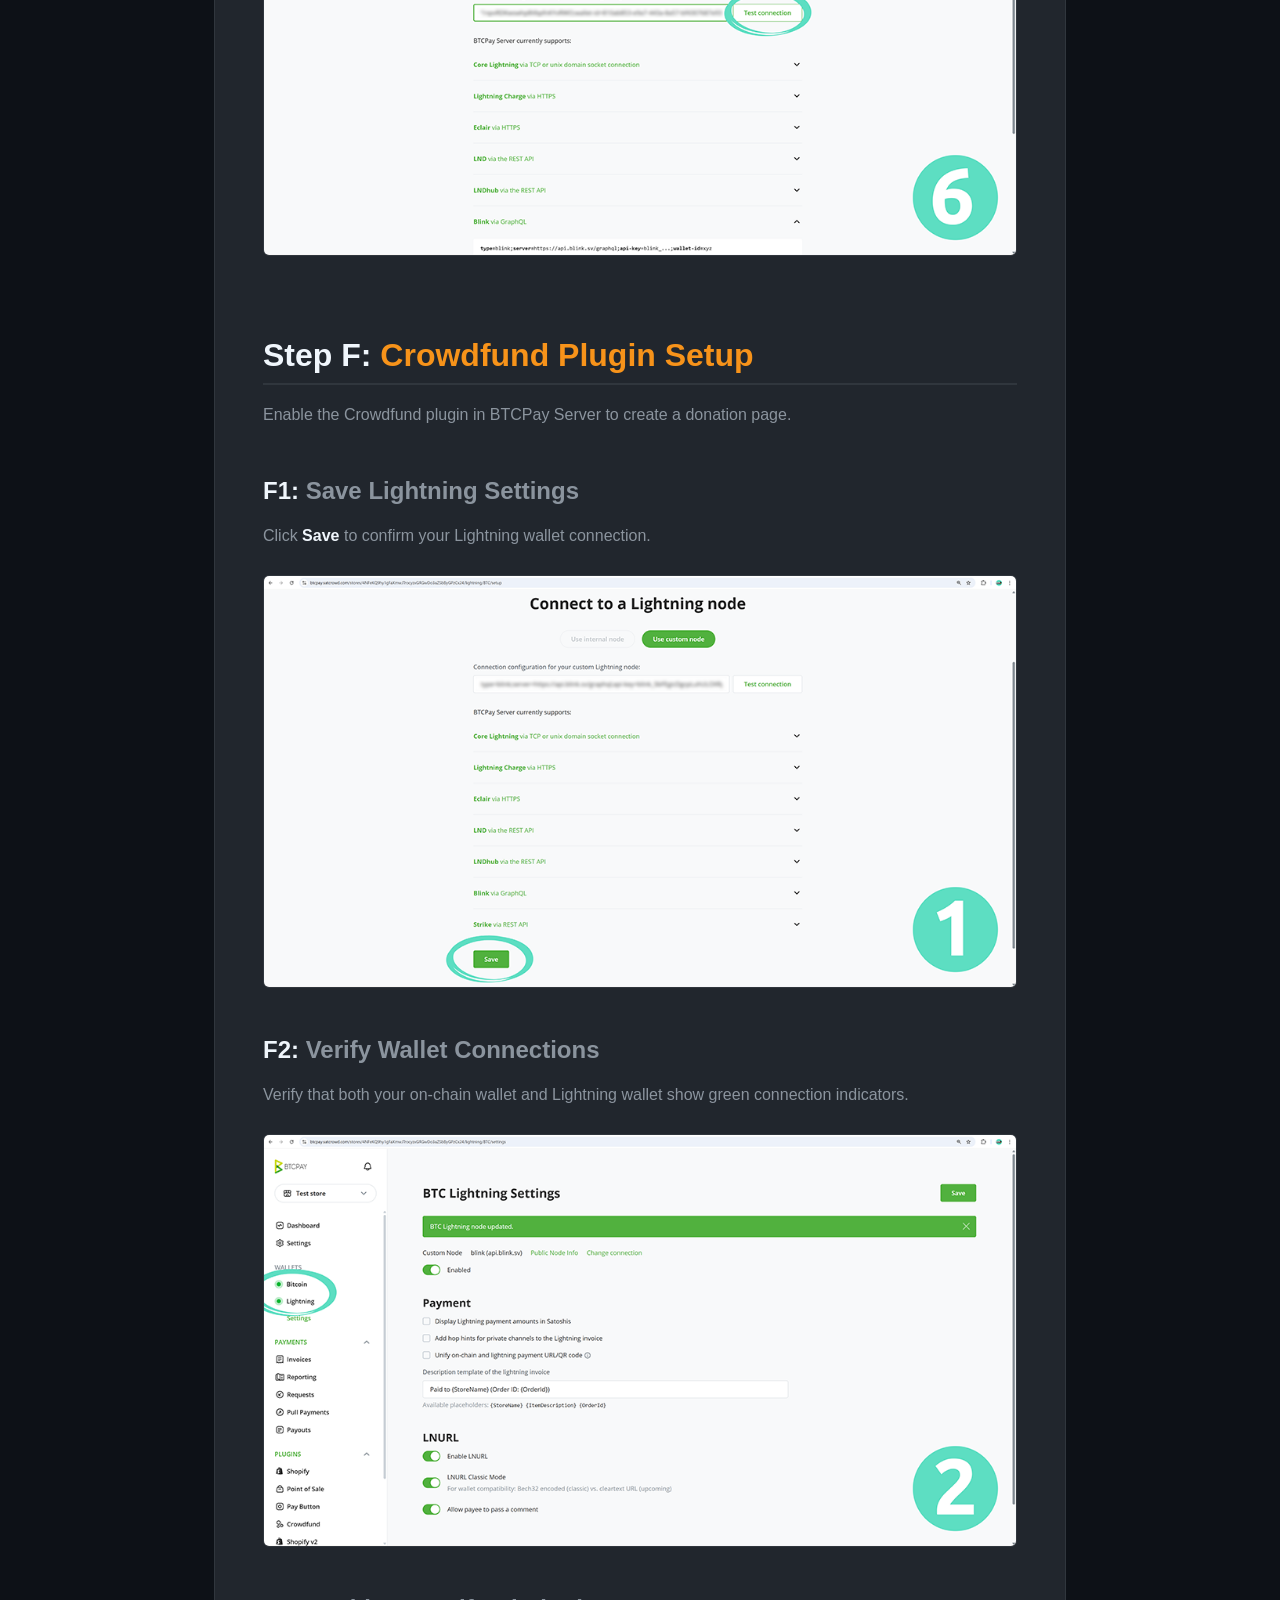
==== commit 33ab12dc: "Update nav order across all pages Co-Authored-By: Claude Opus 4.5 <noreply@anthropic.com>" ====
--- a/bec-guide.html
+++ b/bec-guide.html
@@ -187,8 +187,8 @@
             <ul class="nav-links">
                 <li><a href="index.html#learn">Learn</a></li>
                 <li><a href="index.html#merchants">Merchants</a></li>
+                <li><a href="index.html#powbot">PoWBoT</a></li>
                 <li><a href="index.html#community">Community</a></li>
-                <li><a href="index.html#powbot">PoWBoT</a></li>
                 <!-- <li><a href="index.html#support">Support</a></li> -->
                 <li><a href="index.html#about">About</a></li>
             </ul>
@@ -518,8 +518,8 @@
                 <ul class="footer-links">
                     <li><a href="index.html#learn">Learn</a></li>
                     <li><a href="index.html#merchants">Merchants</a></li>
+                    <li><a href="index.html#powbot">PoWBoT</a></li>
                     <li><a href="index.html#community">Community</a></li>
-                    <li><a href="index.html#powbot">PoWBoT</a></li>
                     <!-- <li><a href="index.html#support">Support</a></li> -->
                     <li><a href="index.html#about">About</a></li>
                 </ul>
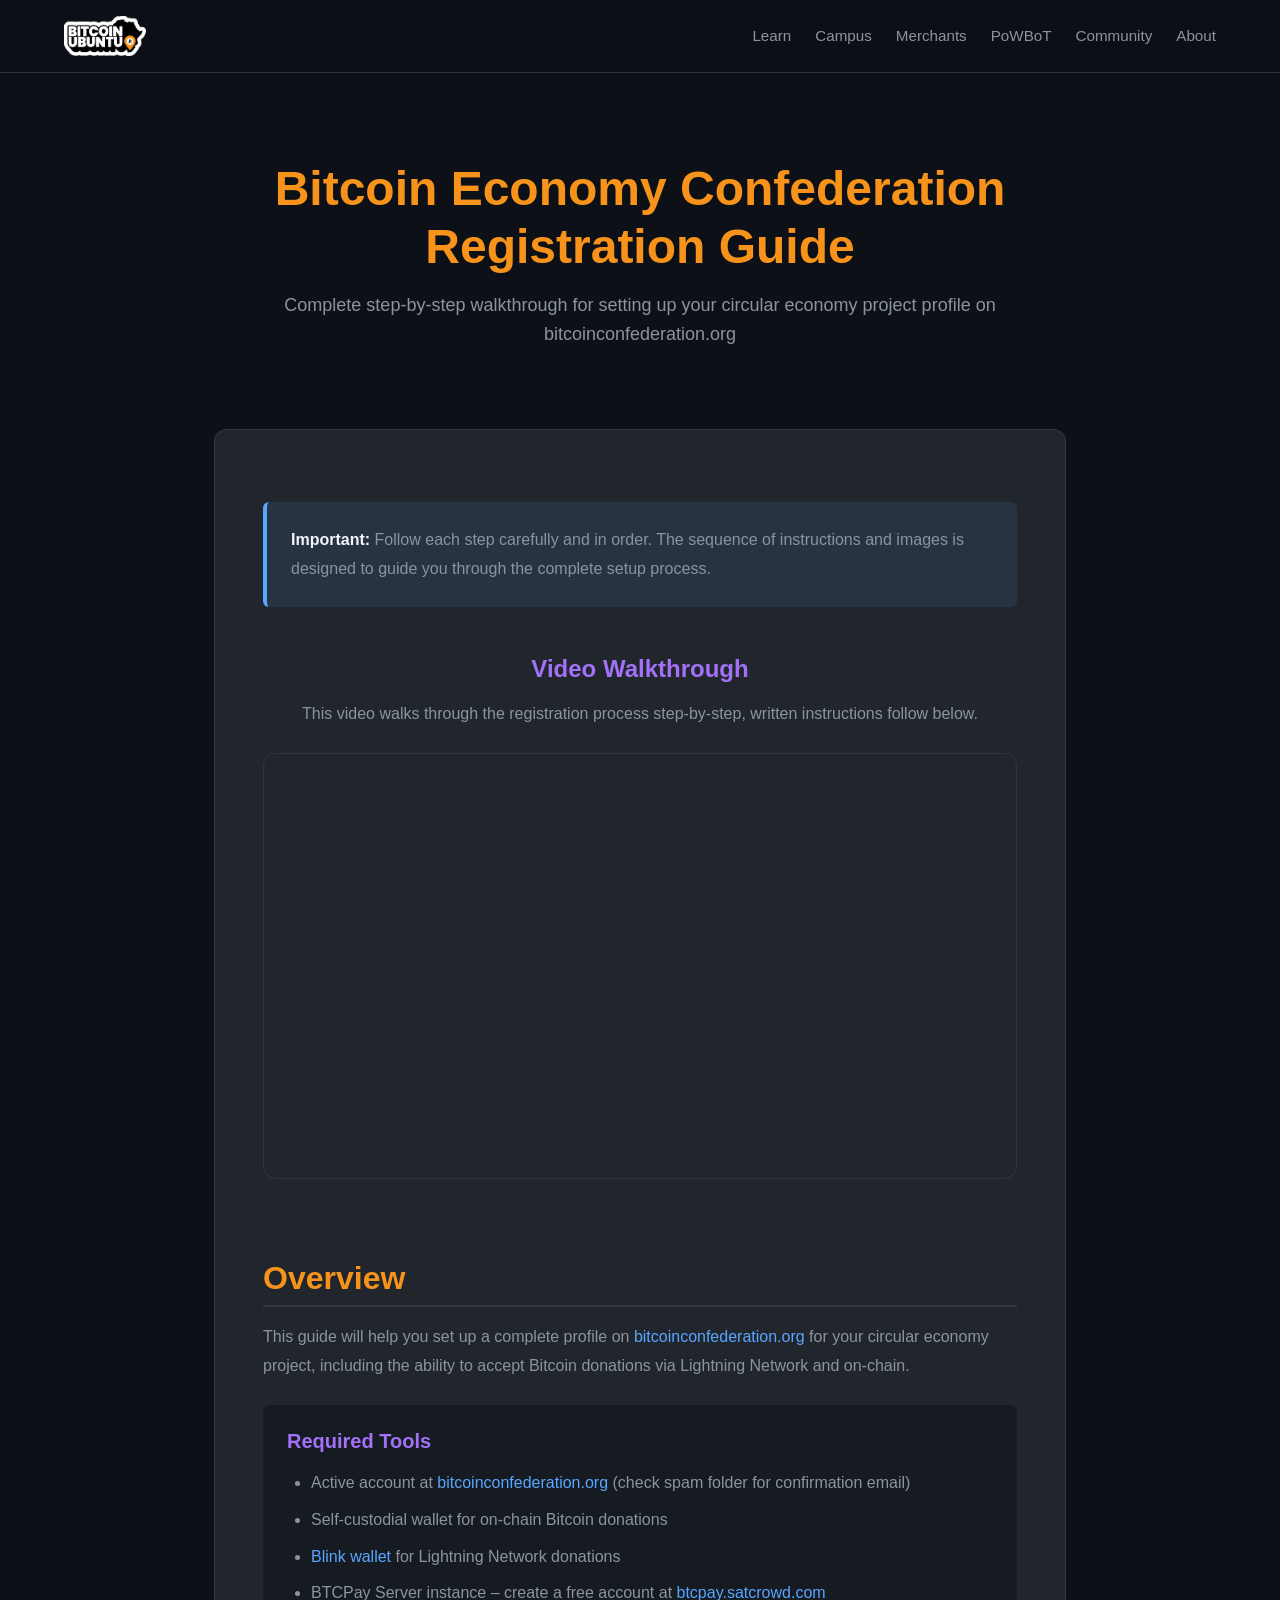
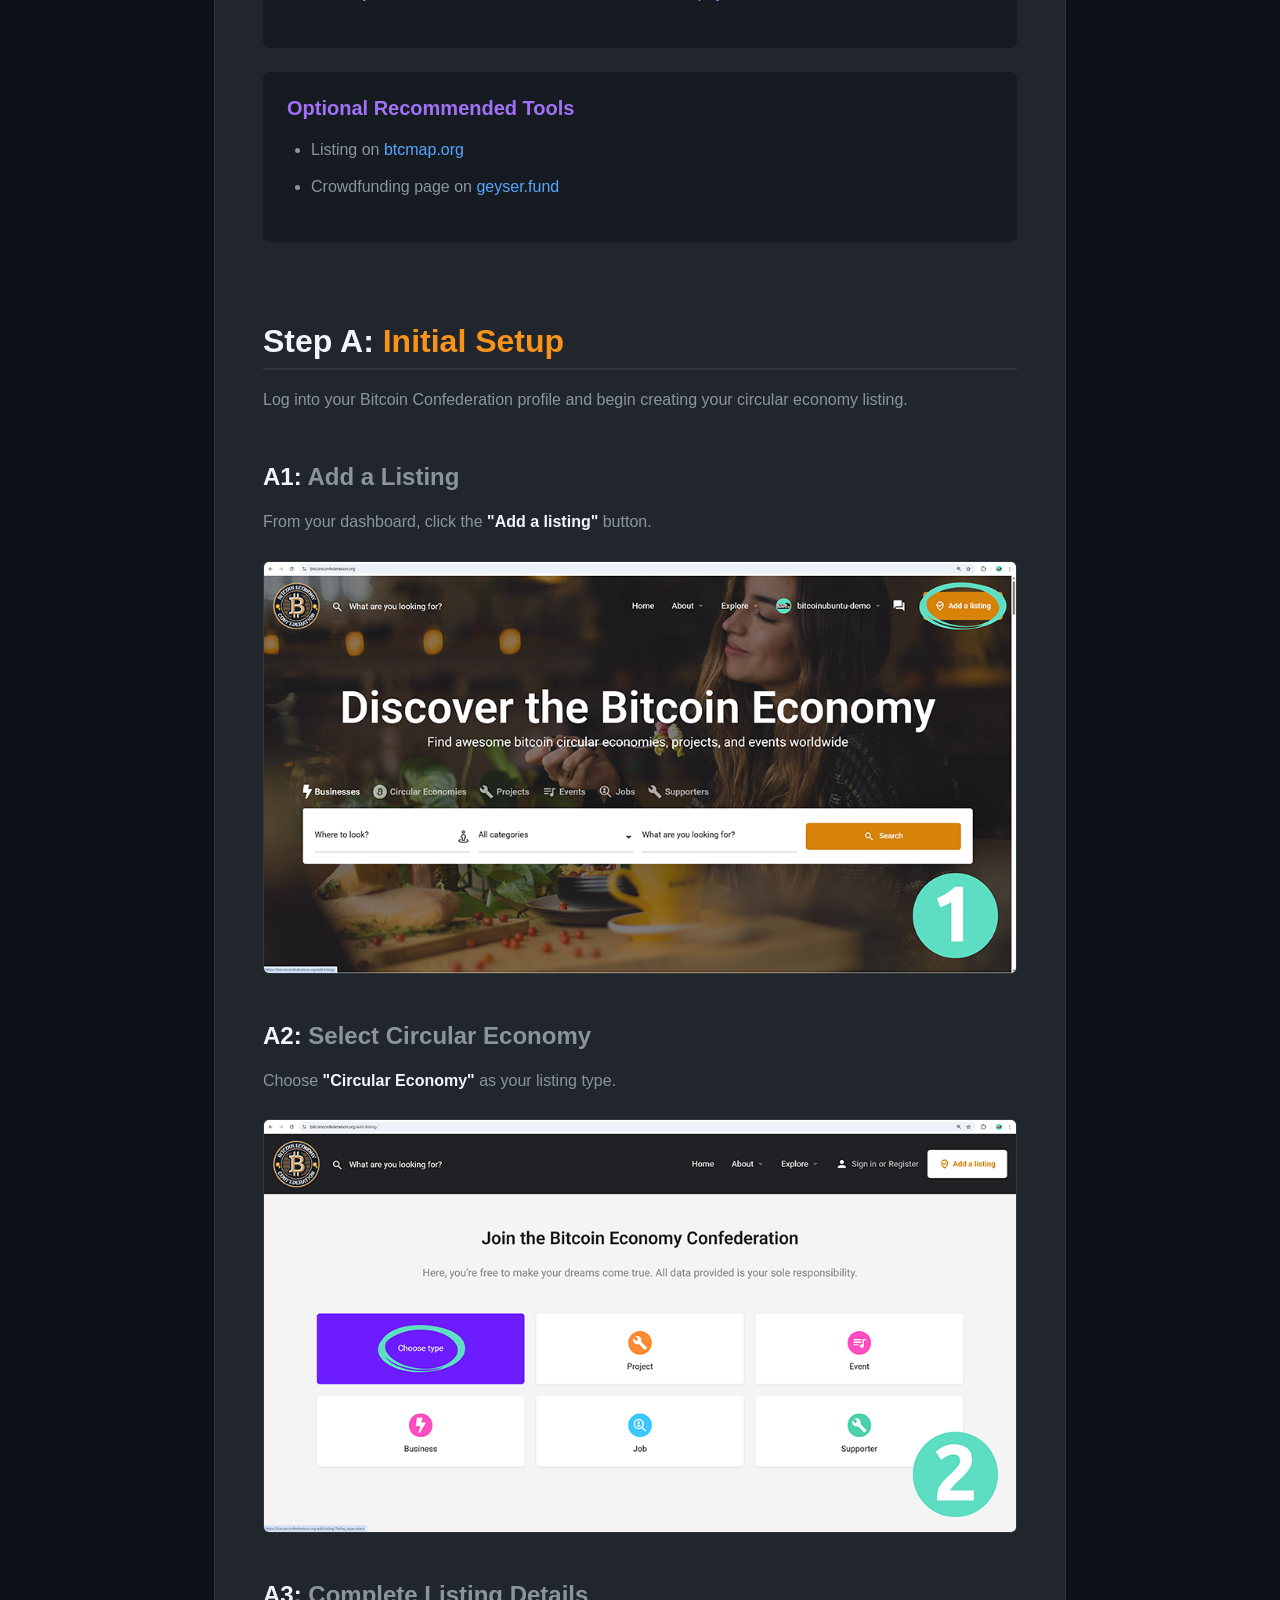
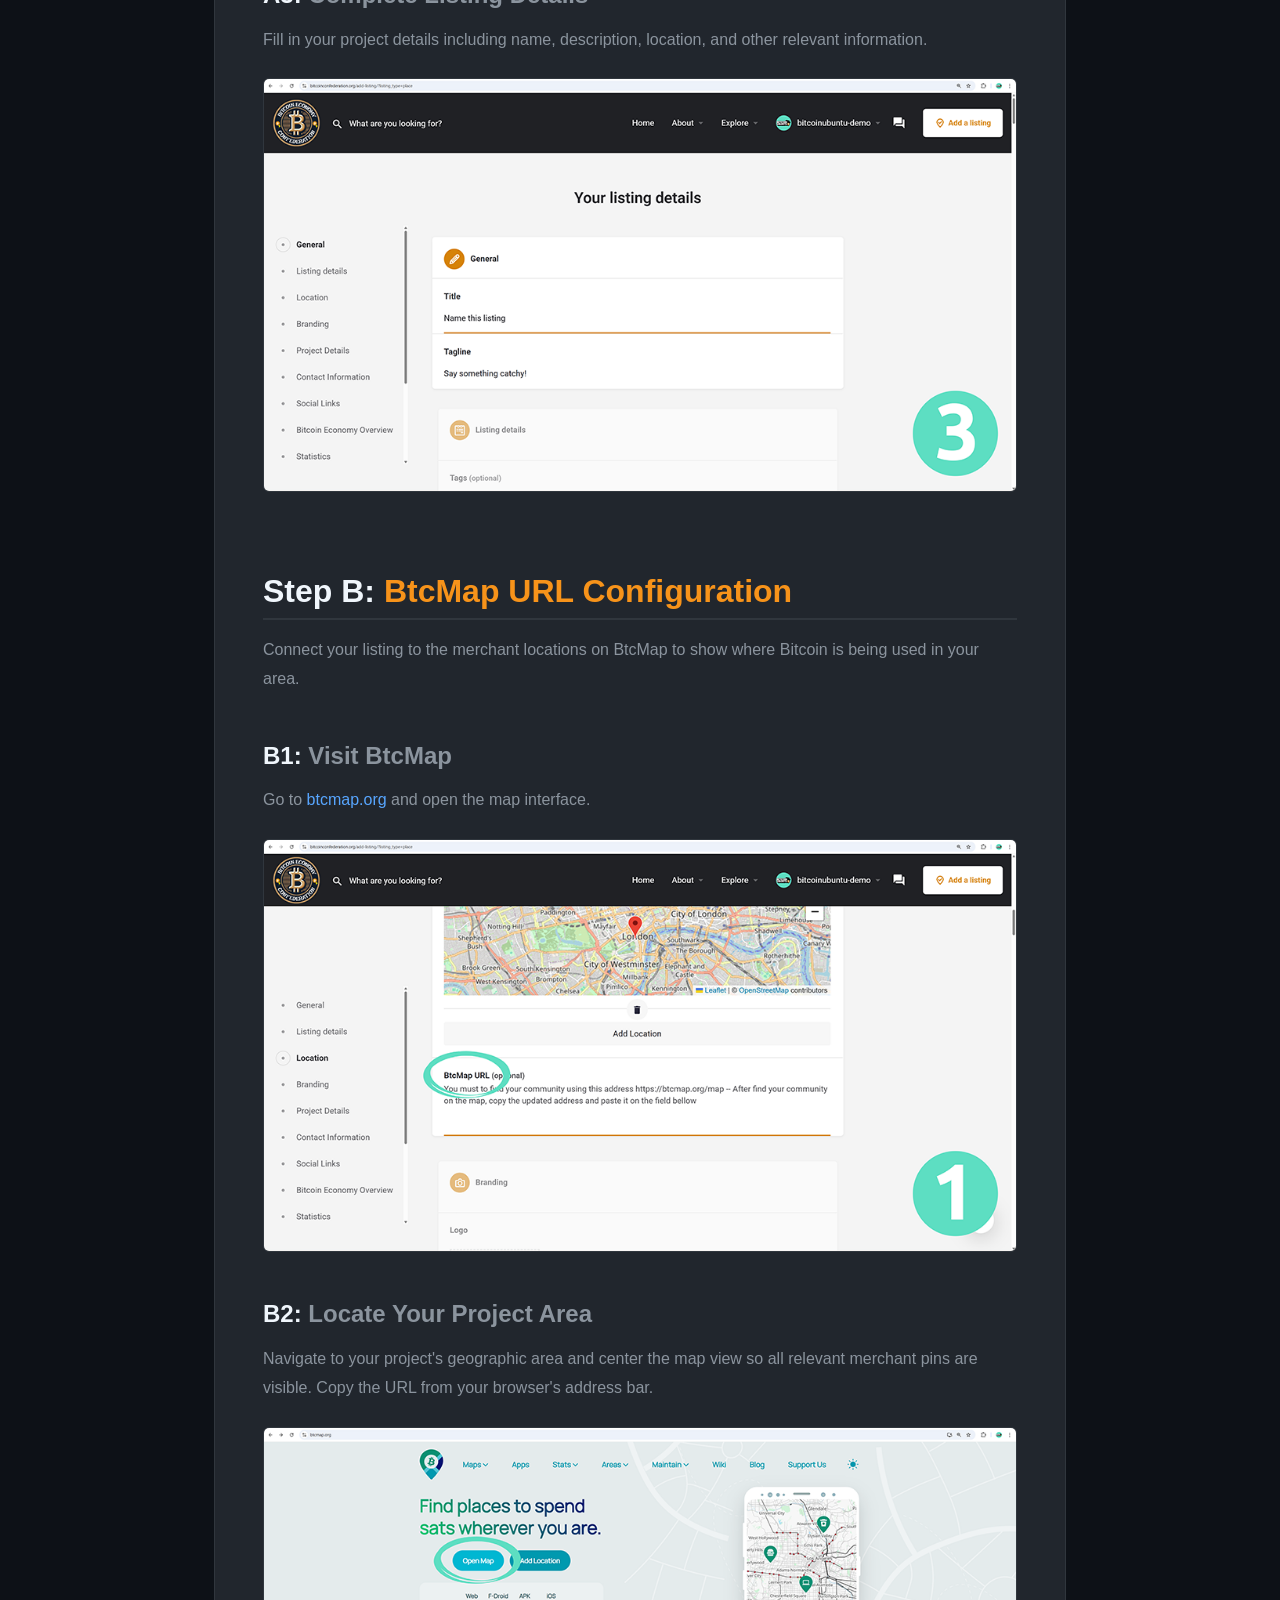
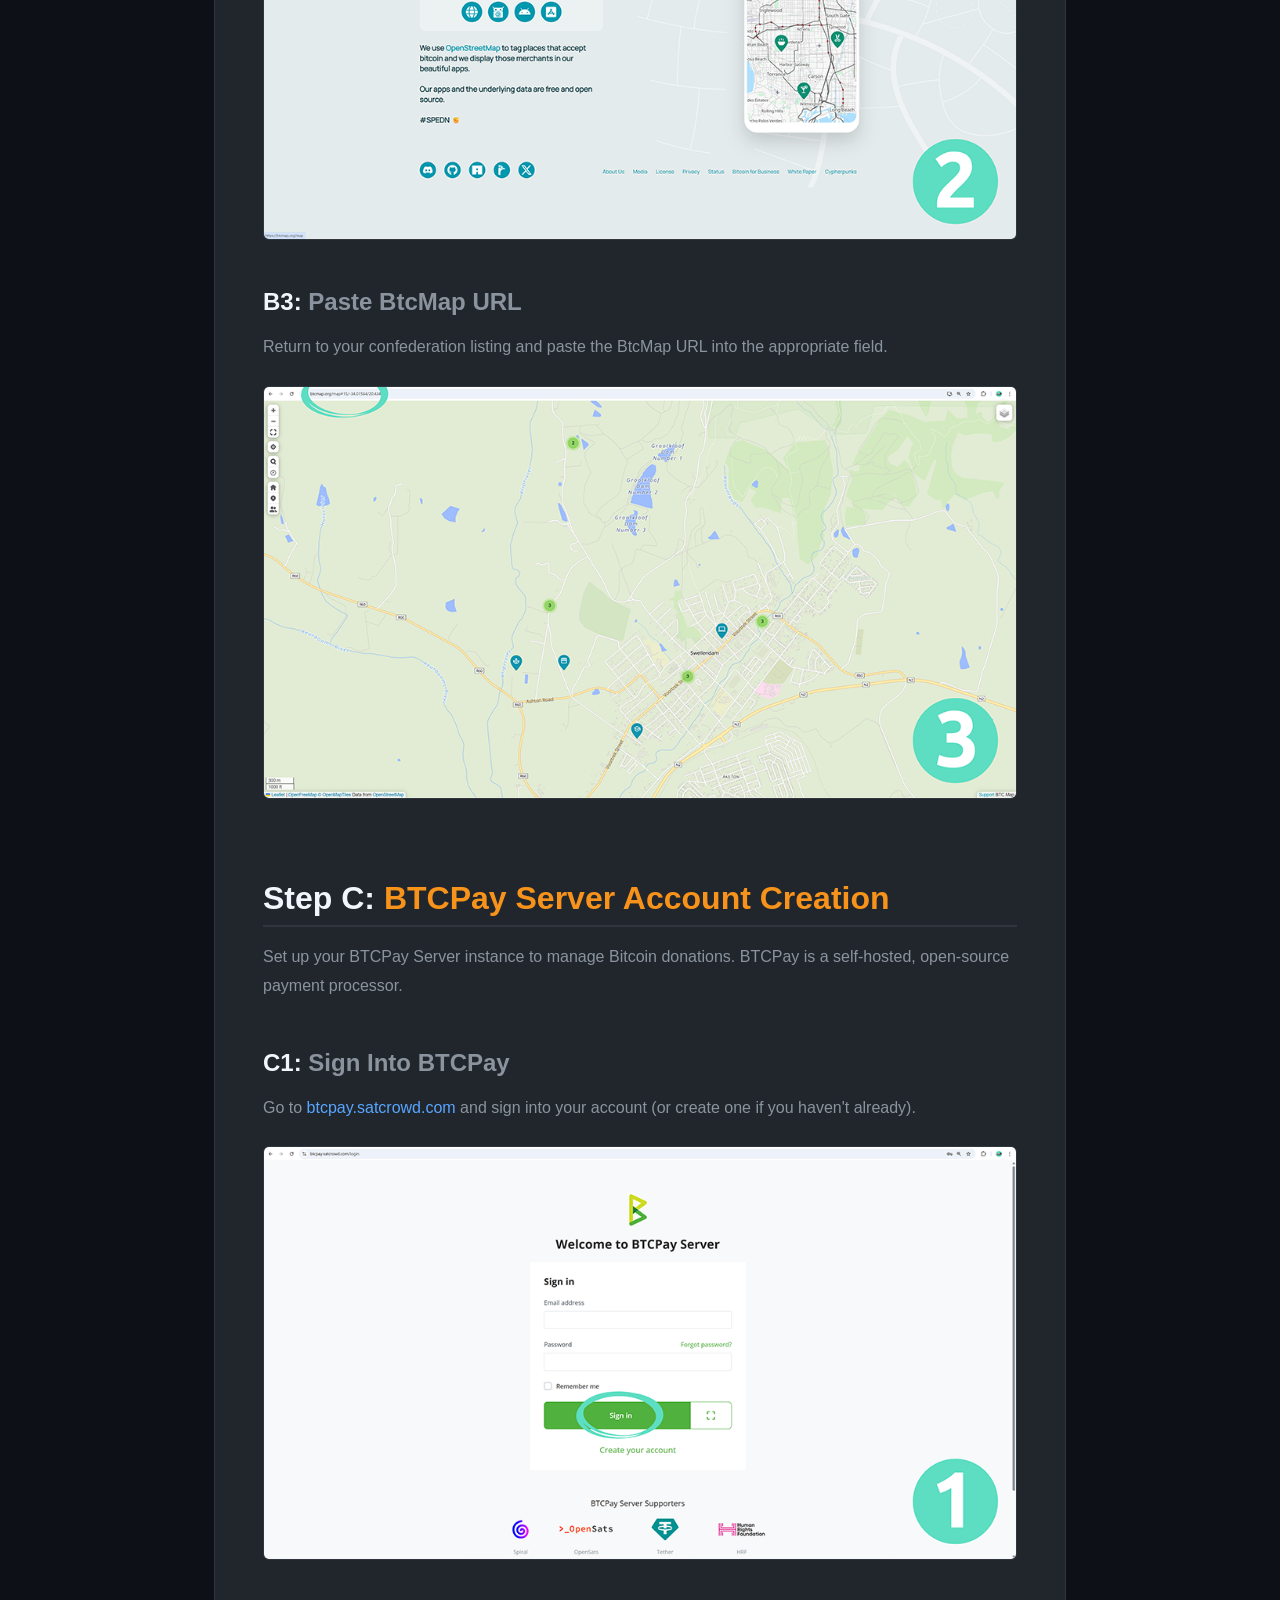
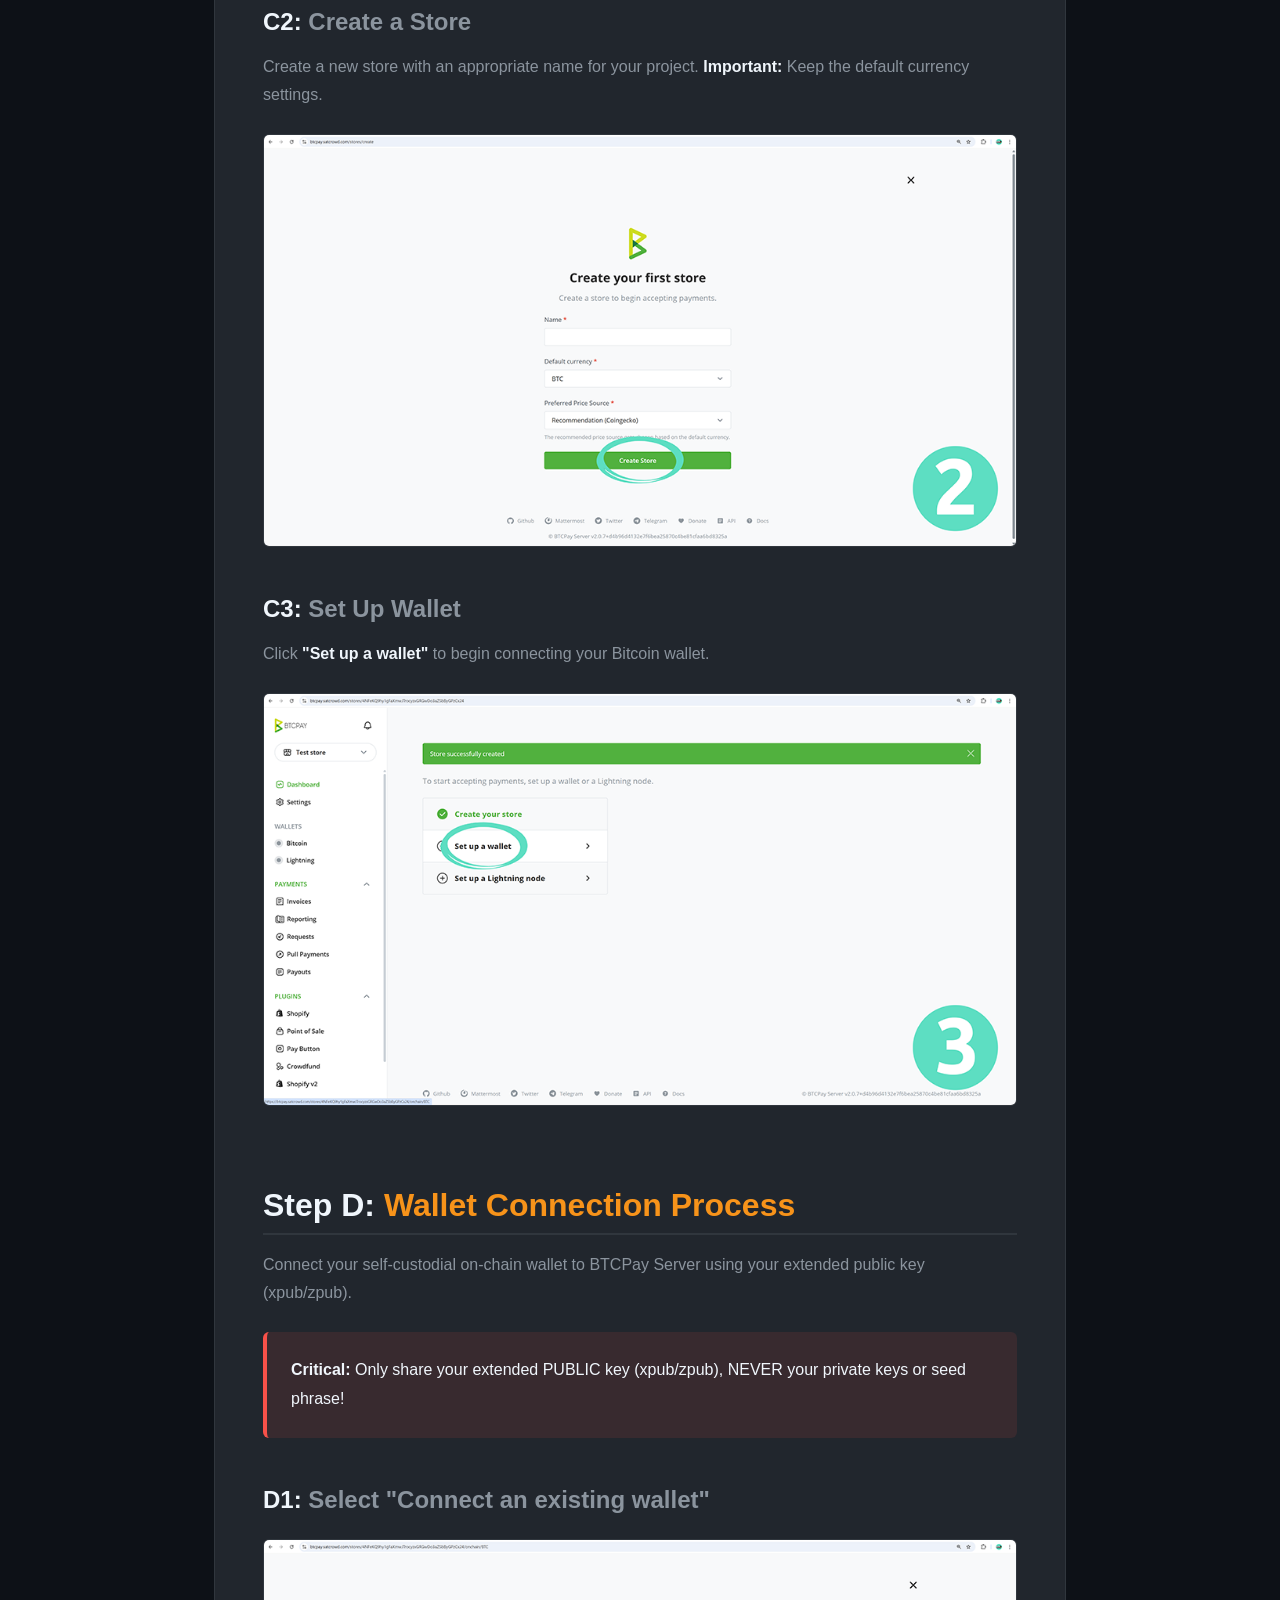
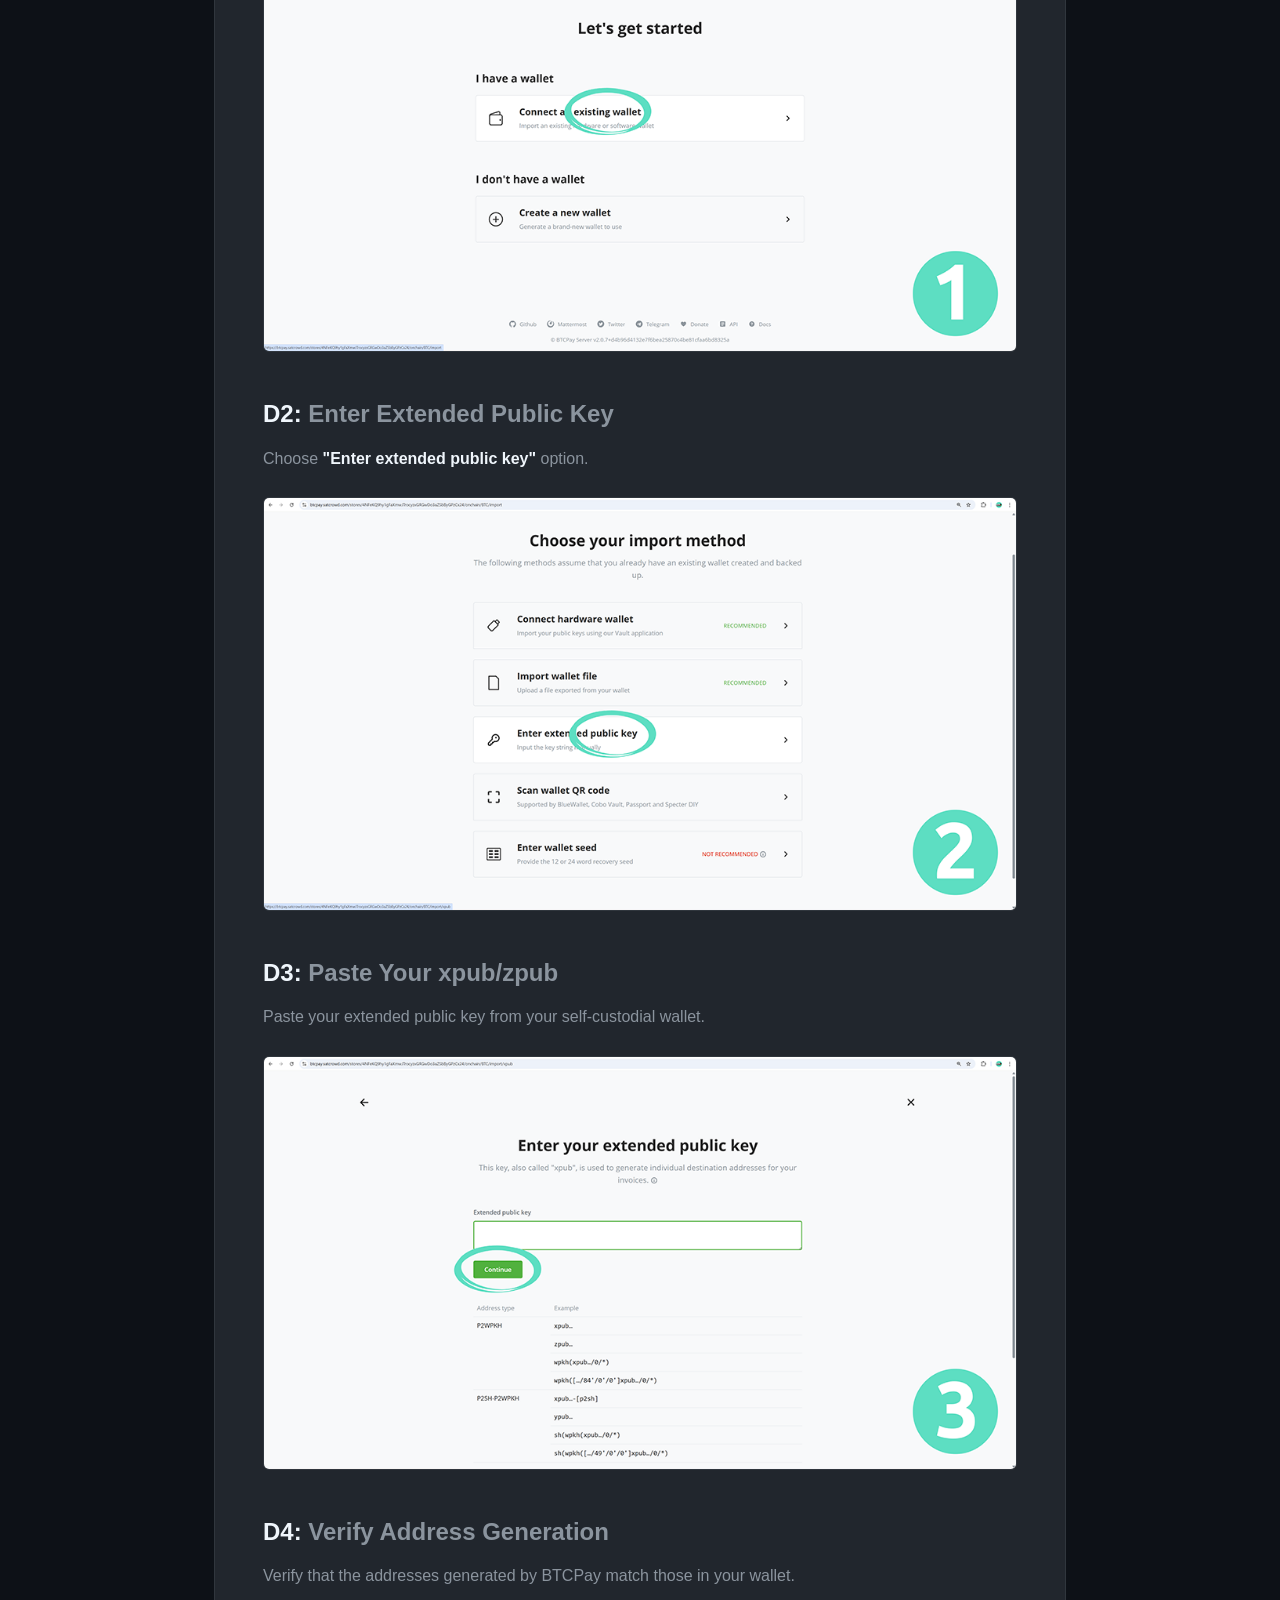
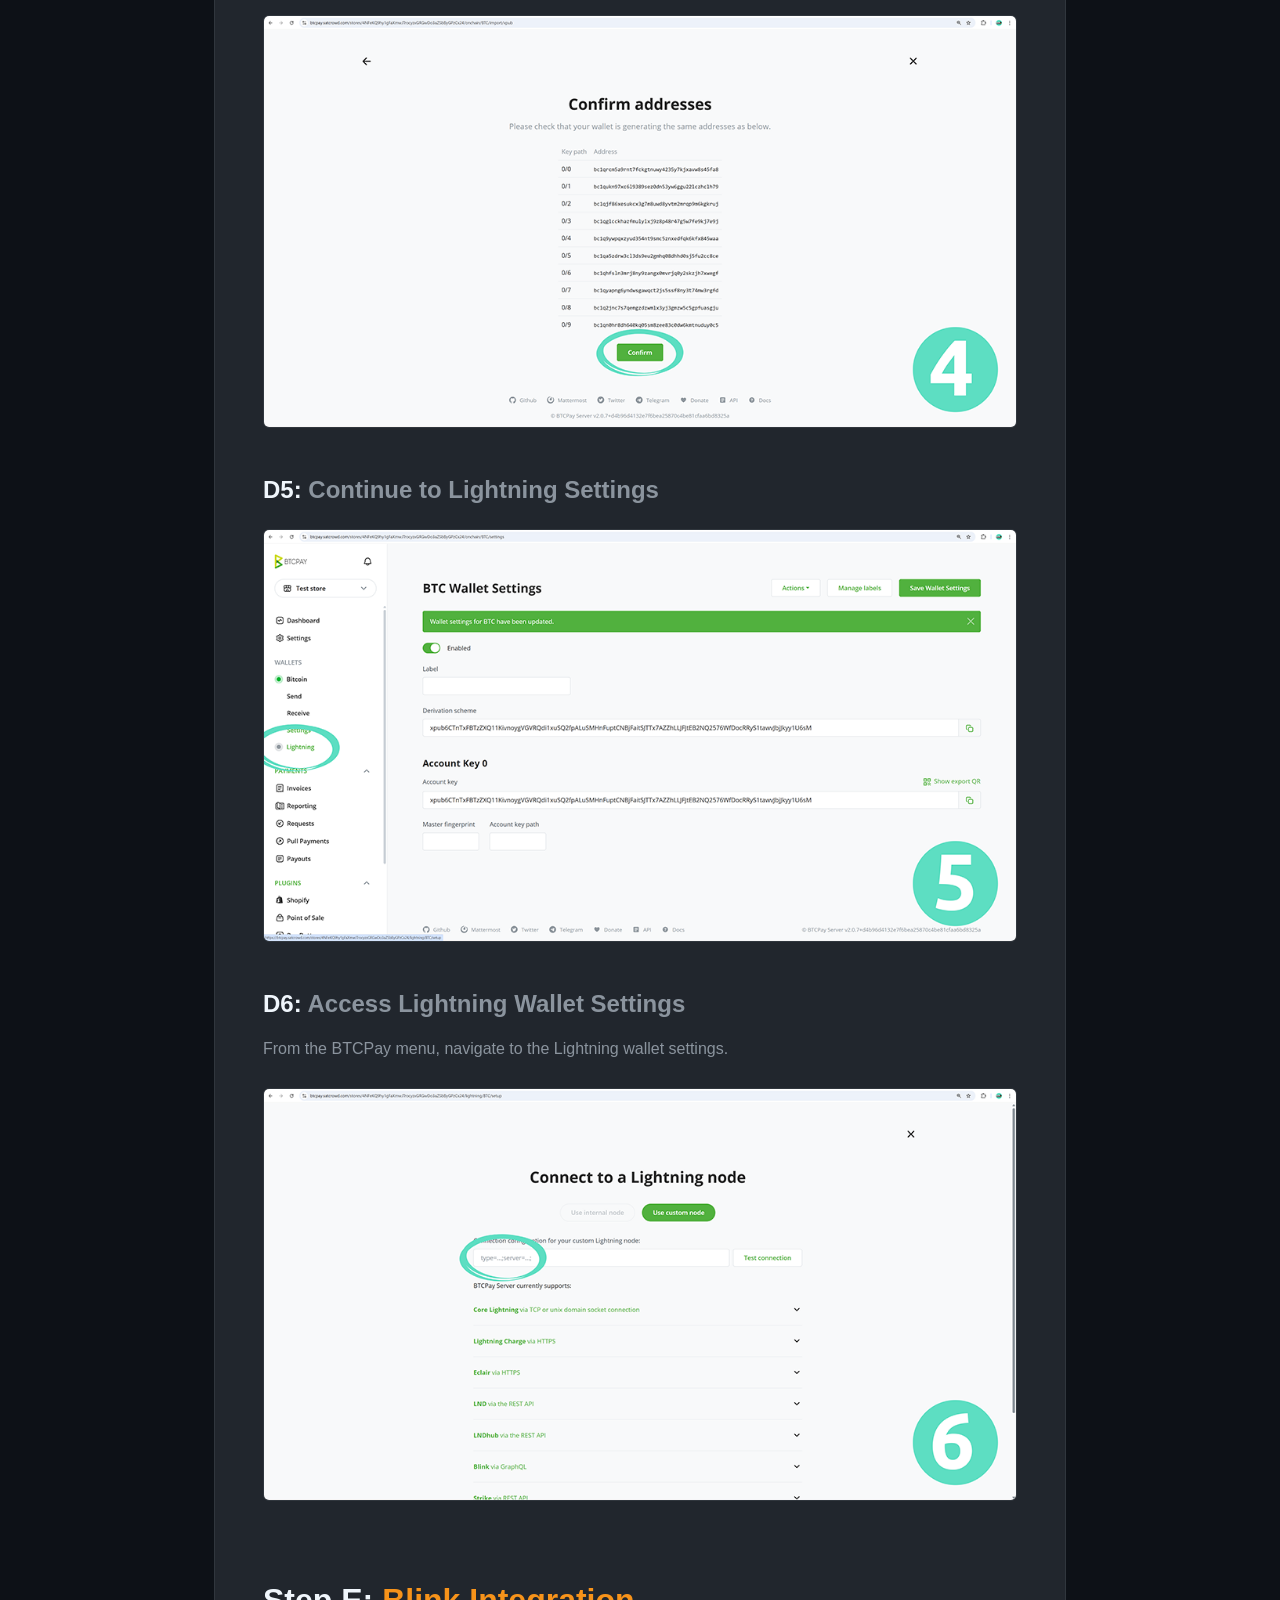
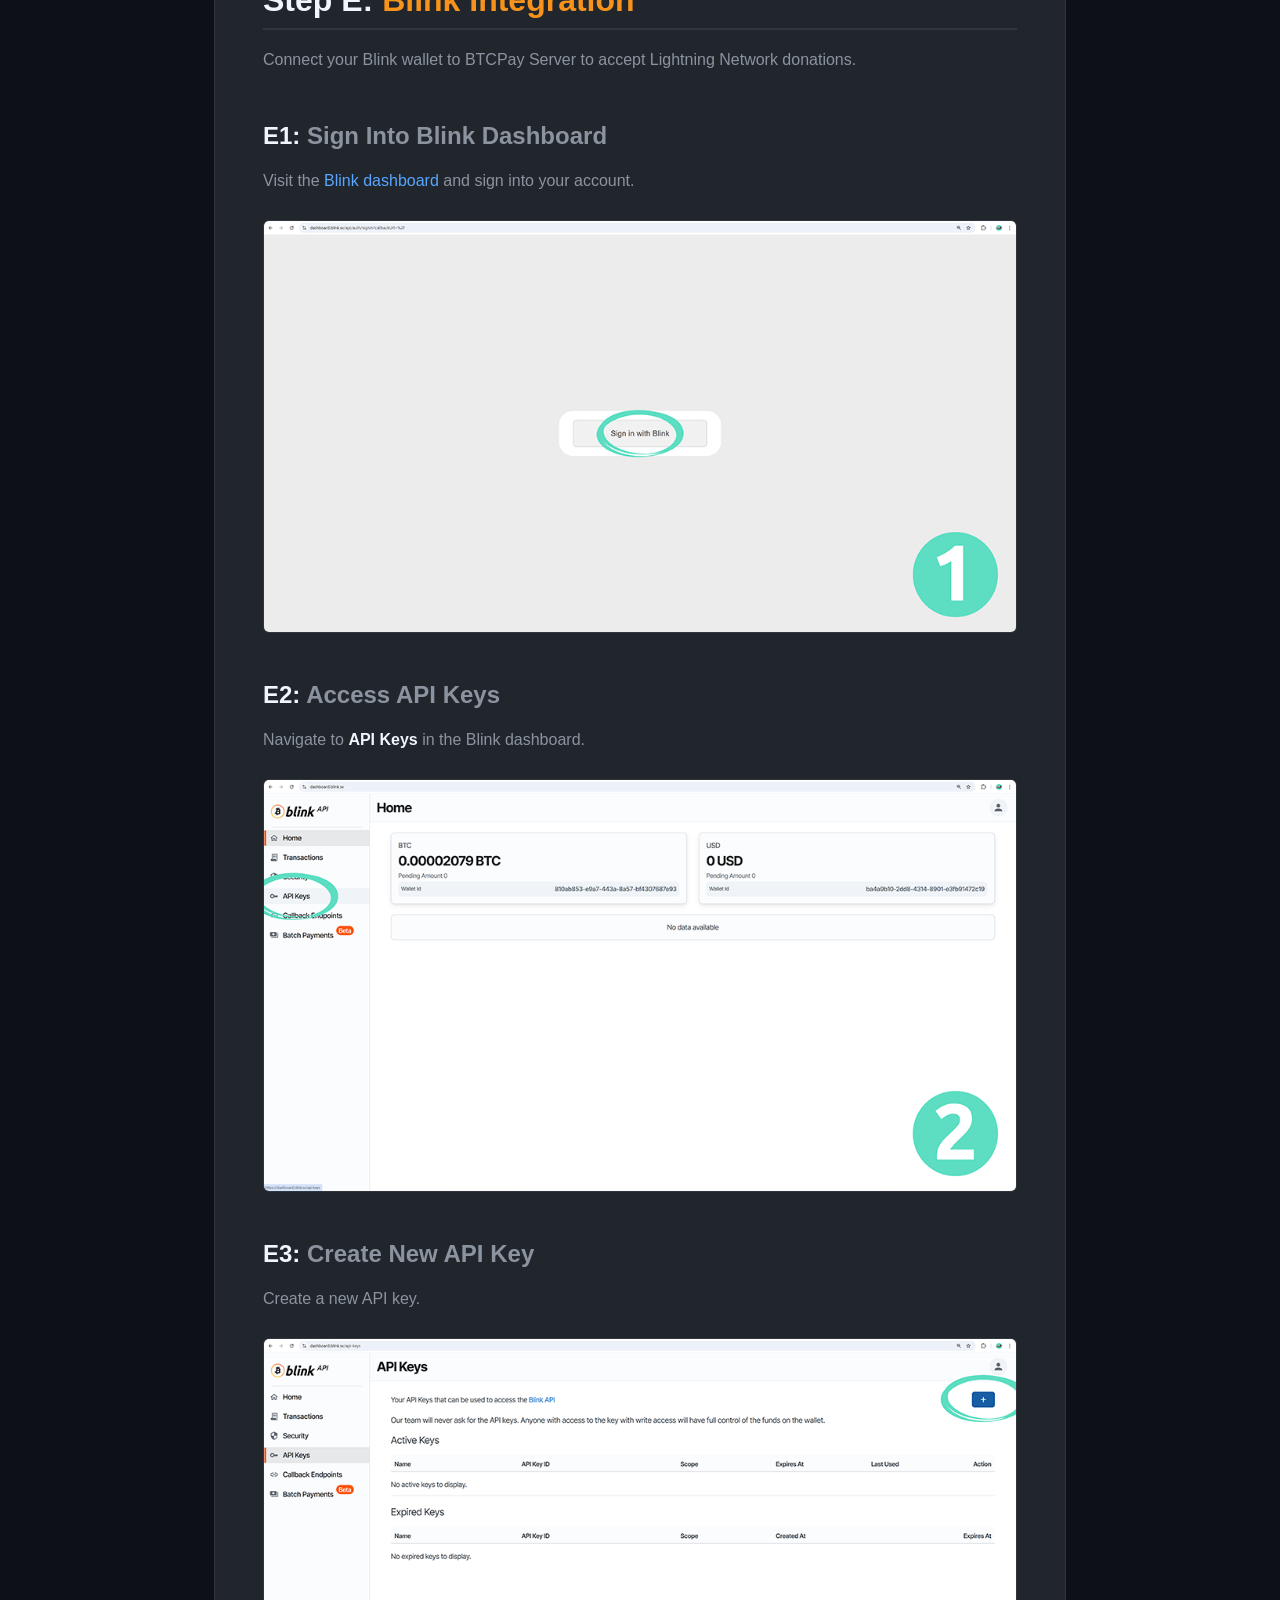
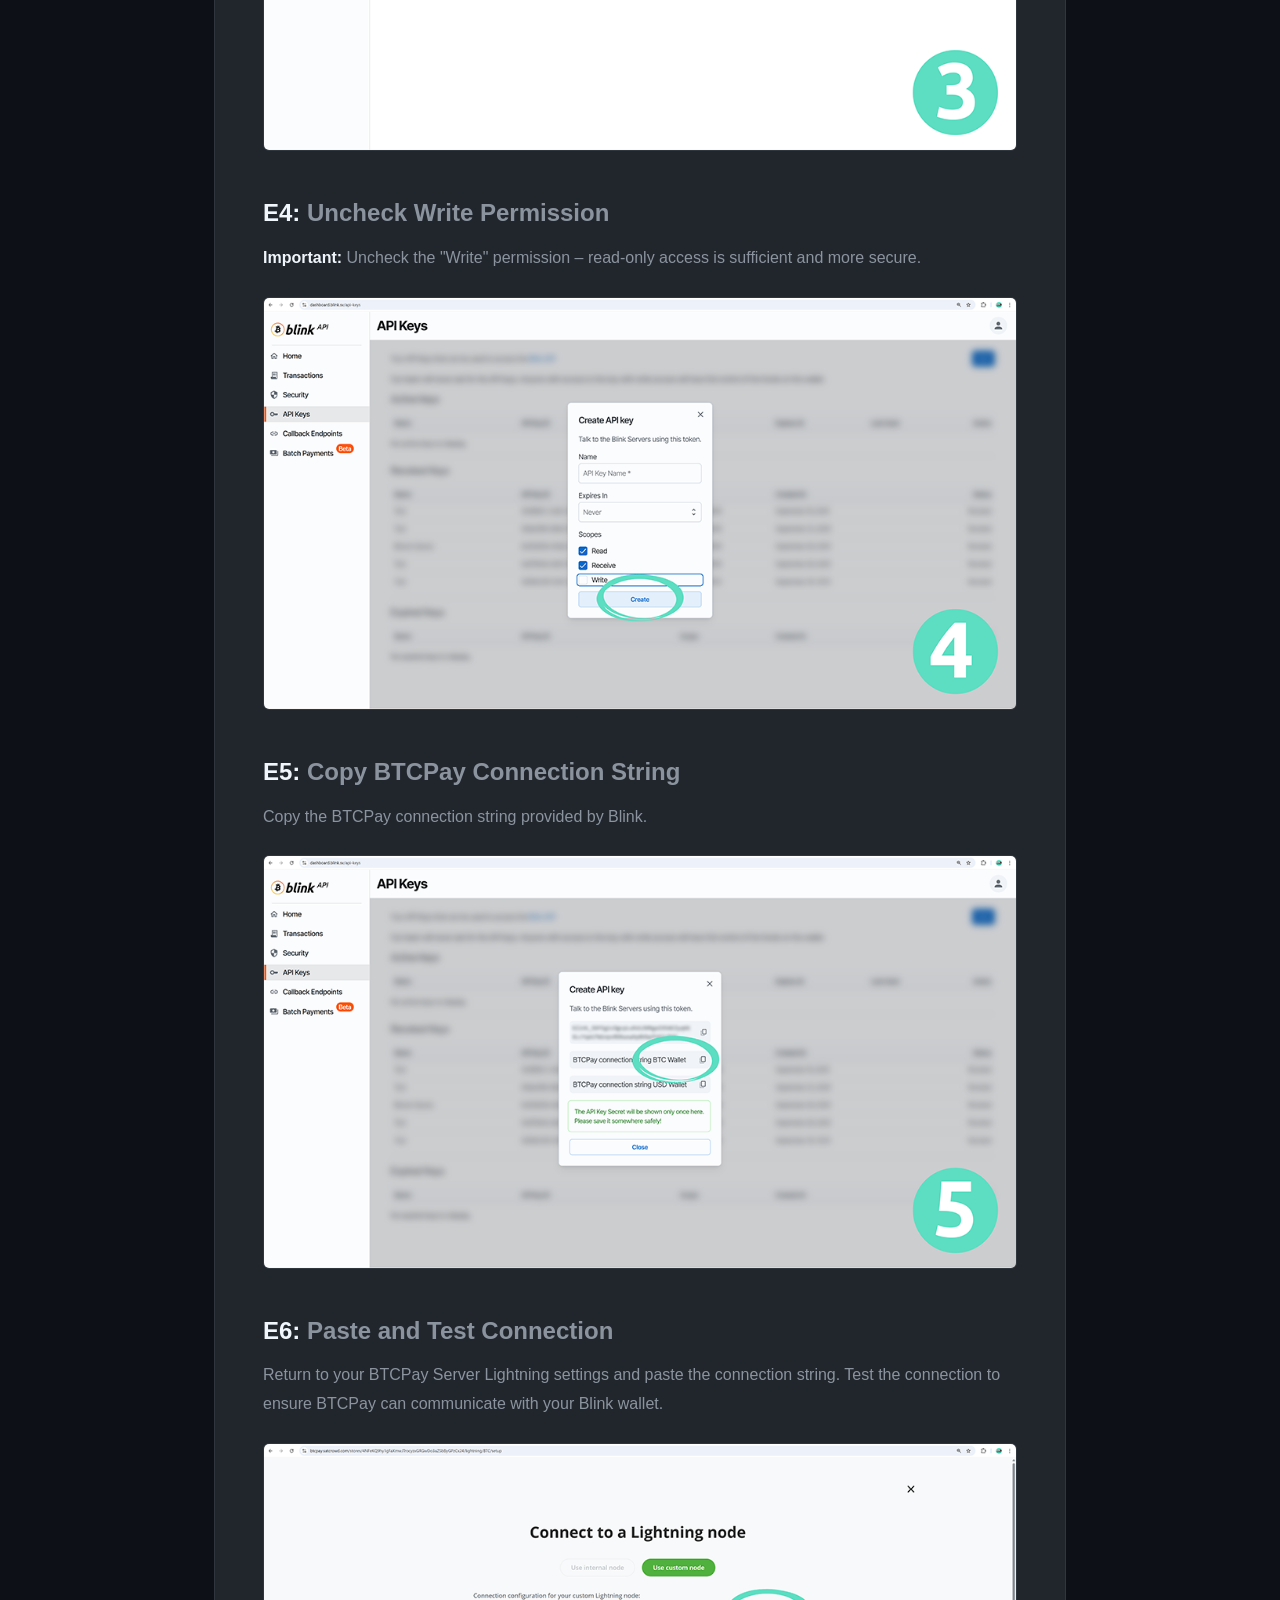
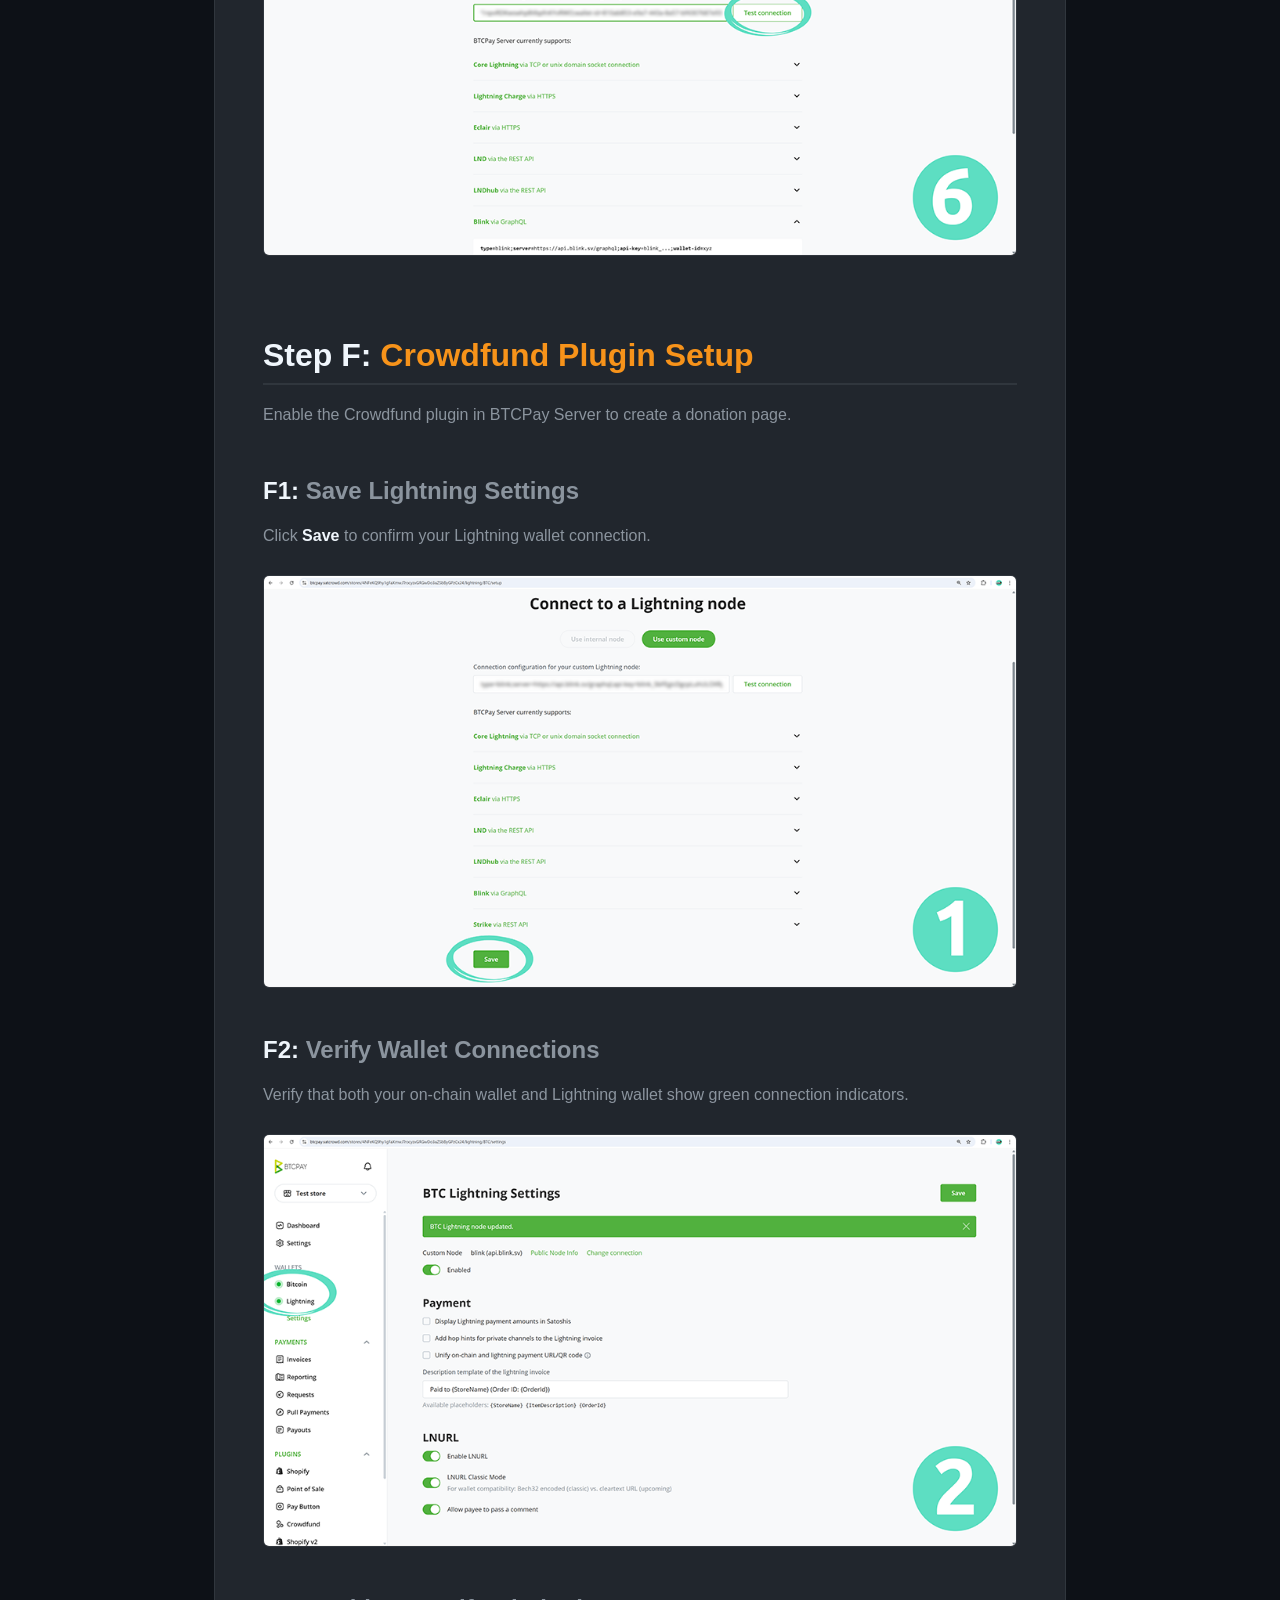
==== commit 91275dea: "Link the Bitcoin Ubuntu Campus; homepage fixes from UI/UX and journey reviews Campus joins the heade" ====
--- a/bec-guide.html
+++ b/bec-guide.html
@@ -179,13 +179,14 @@
             <a href="index.html" class="nav-logo">
                 <img src="assets/images/logo.png" alt="Bitcoin Ubuntu">
             </a>
-            <button class="nav-toggle" aria-label="Toggle navigation">
+            <button class="nav-toggle" type="button" aria-label="Menu" aria-expanded="false" aria-controls="nav-links">
                 <span></span>
                 <span></span>
                 <span></span>
             </button>
-            <ul class="nav-links">
+            <ul class="nav-links" id="nav-links">
                 <li><a href="index.html#learn">Learn</a></li>
+                <li><a href="https://campus.bitcoinubuntu.org/">Campus</a></li>
                 <li><a href="index.html#merchants">Merchants</a></li>
                 <li><a href="index.html#powbot">PoWBoT</a></li>
                 <li><a href="index.html#community">Community</a></li>
@@ -510,13 +511,14 @@
     <footer class="footer" style="margin-top: var(--spacing-2xl);">
         <div class="container">
             <div class="footer-content">
-                <button class="footer-toggle" aria-label="Toggle footer navigation">
+                <button class="footer-toggle" type="button" aria-label="Site links" aria-expanded="false" aria-controls="footer-links">
                     <span></span>
                     <span></span>
                     <span></span>
                 </button>
-                <ul class="footer-links">
+                <ul class="footer-links" id="footer-links">
                     <li><a href="index.html#learn">Learn</a></li>
+                    <li><a href="https://campus.bitcoinubuntu.org/">Campus</a></li>
                     <li><a href="index.html#merchants">Merchants</a></li>
                     <li><a href="index.html#powbot">PoWBoT</a></li>
                     <li><a href="index.html#community">Community</a></li>
--- a/assets/css/styles.css
+++ b/assets/css/styles.css
@@ -58,6 +58,8 @@
 
 html {
     scroll-behavior: smooth;
+    /* links from other pages (the articles, the Campus) land below the fixed header */
+    scroll-padding-top: 77px;
     overflow-x: hidden;
 }
 
@@ -111,6 +113,41 @@
 
 a:hover {
     color: var(--accent-orange);
+}
+
+a:focus-visible,
+button:focus-visible {
+    outline: 2px solid var(--accent-orange);
+    outline-offset: 3px;
+    border-radius: var(--radius-sm);
+}
+
+.skip-link {
+    position: absolute;
+    left: var(--spacing-md);
+    top: -100px;
+    z-index: 1001;
+    padding: var(--spacing-sm) var(--spacing-md);
+    background: var(--accent-orange);
+    color: var(--bg-primary);
+    font-weight: 600;
+    border-radius: var(--radius-sm);
+}
+
+.skip-link:focus {
+    top: var(--spacing-sm);
+}
+
+.sr-only {
+    position: absolute;
+    width: 1px;
+    height: 1px;
+    padding: 0;
+    margin: -1px;
+    overflow: hidden;
+    clip: rect(0, 0, 0, 0);
+    white-space: nowrap;
+    border: 0;
 }
 
 .mono {
@@ -258,6 +295,10 @@
 .nav-toggle {
     display: none;
     flex-direction: column;
+    justify-content: center;
+    align-items: center;
+    min-width: 44px;
+    min-height: 44px;
     gap: 4px;
     background: none;
     border: none;
@@ -285,13 +326,18 @@
         flex-direction: column;
         background: var(--bg-secondary);
         border-bottom: 1px solid var(--border);
-        padding: var(--spacing-lg);
-        gap: var(--spacing-md);
+        padding: var(--spacing-md) var(--spacing-lg);
+        gap: var(--spacing-xs);
         display: none;
     }
 
     .nav-links.active {
         display: flex;
+    }
+
+    .nav-links a {
+        display: block;
+        padding: 10px 0;
     }
 }
 
@@ -339,6 +385,7 @@
 .hero-logo {
     max-width: 400px;
     width: 100%;
+    height: auto;
     margin-bottom: var(--spacing-lg);
 }
 
@@ -359,12 +406,15 @@
     margin-right: auto;
 }
 
+.hero-title {
+    margin: 0;
+}
+
 .hero-stats {
     display: flex;
     justify-content: center;
     gap: var(--spacing-xl);
     flex-wrap: wrap;
-    margin-bottom: var(--spacing-xl);
 }
 
 .hero-stat {
@@ -391,6 +441,7 @@
     justify-content: center;
     gap: var(--spacing-md);
     flex-wrap: wrap;
+    margin-bottom: var(--spacing-xl);
 }
 
 /* ========================================
@@ -452,7 +503,7 @@
 
 .card-grid {
     display: grid;
-    grid-template-columns: repeat(auto-fit, minmax(300px, 1fr));
+    grid-template-columns: repeat(auto-fit, minmax(min(100%, 300px), 1fr));
     gap: var(--spacing-lg);
 }
 
@@ -474,6 +525,47 @@
 .feature-icon {
     font-size: 3rem;
     margin-bottom: var(--spacing-md);
+}
+
+/* Bitcoin Ubuntu Campus feature, in the Learn section */
+.campus-feature {
+    margin-bottom: var(--spacing-lg);
+    display: flex;
+    align-items: center;
+    justify-content: space-between;
+    gap: var(--spacing-lg);
+    padding: var(--spacing-xl);
+    border-color: var(--accent-orange);
+    background: linear-gradient(135deg, rgba(247, 147, 26, 0.12), rgba(247, 147, 26, 0.02));
+}
+
+.campus-feature-text {
+    max-width: 640px;
+}
+
+.campus-feature-kicker {
+    font-family: var(--font-mono);
+    font-size: 0.85rem;
+    letter-spacing: 1px;
+    text-transform: uppercase;
+    color: var(--accent-orange);
+    margin-bottom: var(--spacing-sm);
+}
+
+.campus-feature h3 {
+    font-size: 1.6rem;
+}
+
+.campus-feature .btn {
+    flex-shrink: 0;
+}
+
+@media (max-width: 768px) {
+    .campus-feature {
+        flex-direction: column;
+        align-items: flex-start;
+        padding: var(--spacing-lg);
+    }
 }
 
 /* Stat cards */
@@ -637,6 +729,7 @@
 
 .footer-links {
     display: flex;
+    flex-wrap: wrap;
     gap: var(--spacing-lg);
     list-style: none;
 }
@@ -685,6 +778,10 @@
 .footer-toggle {
     display: none;
     flex-direction: column;
+    justify-content: center;
+    align-items: center;
+    min-width: 44px;
+    min-height: 44px;
     gap: 4px;
     background: none;
     border: none;
